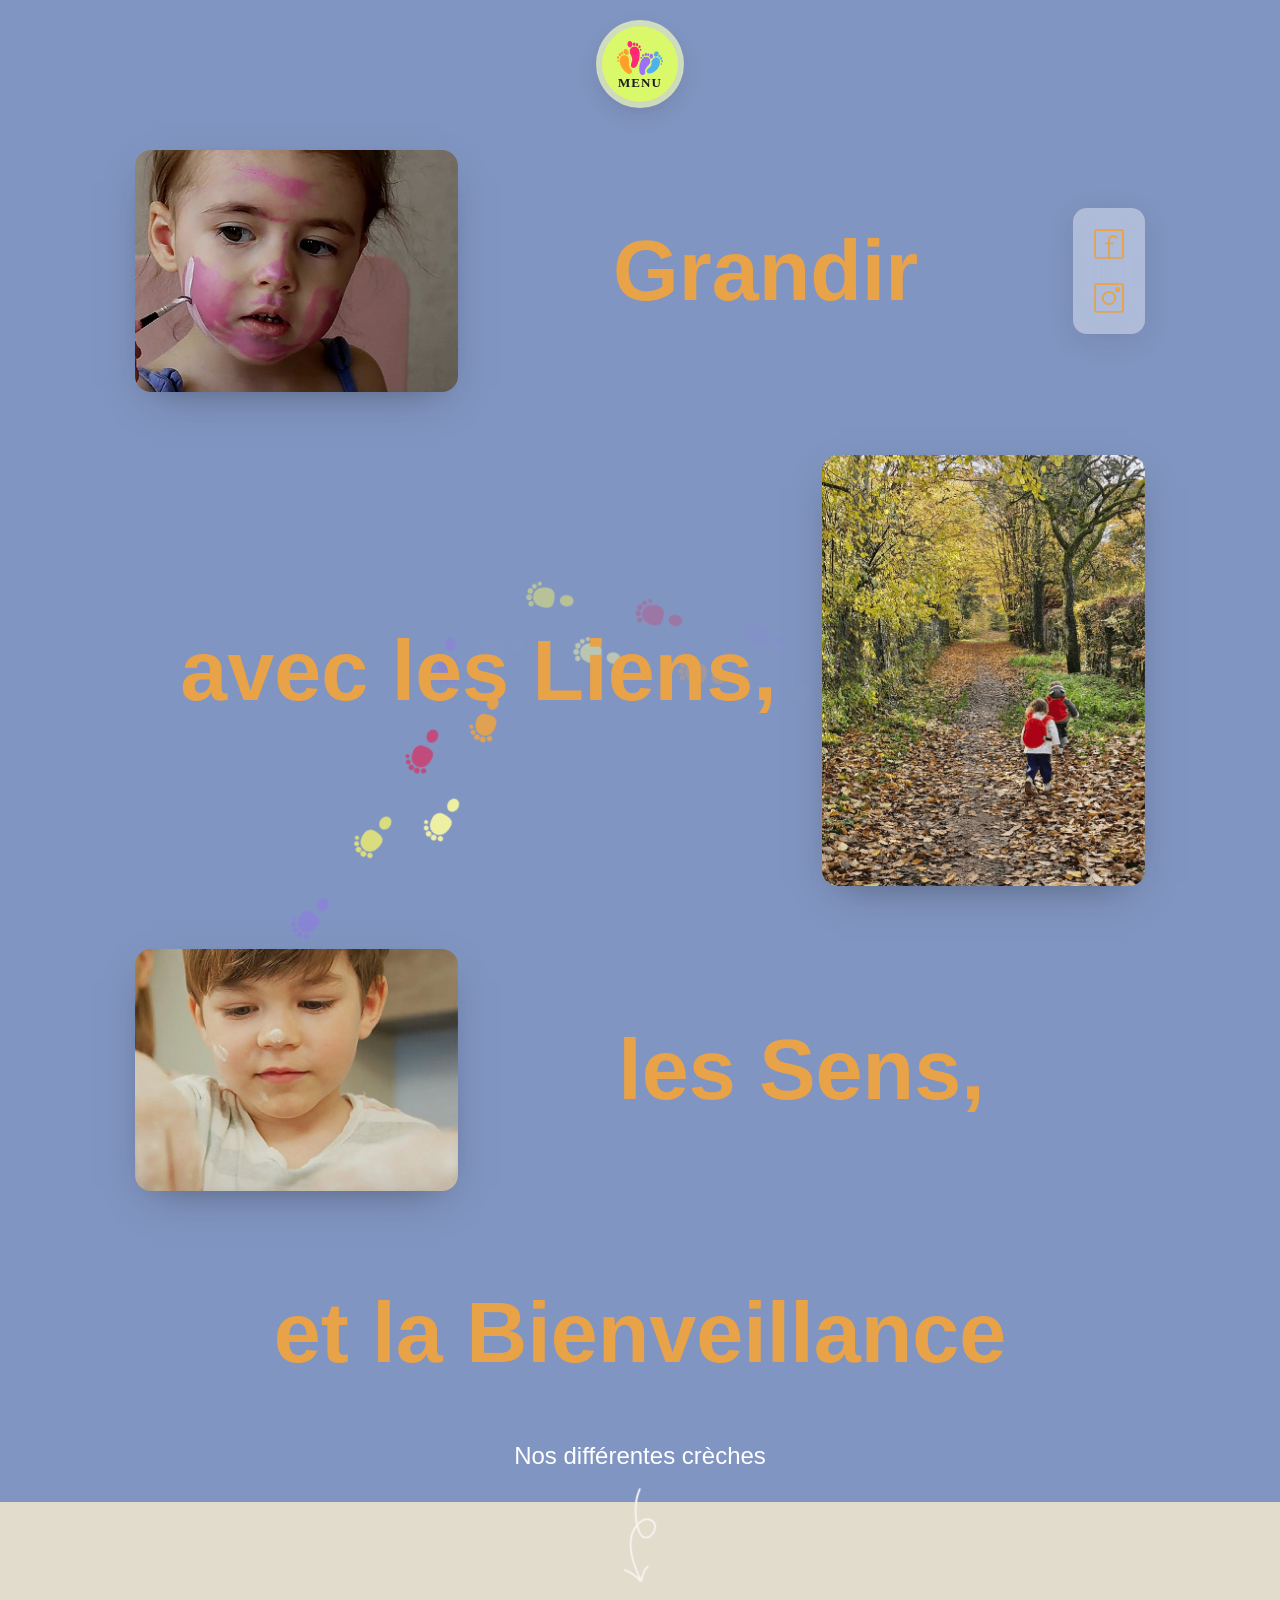
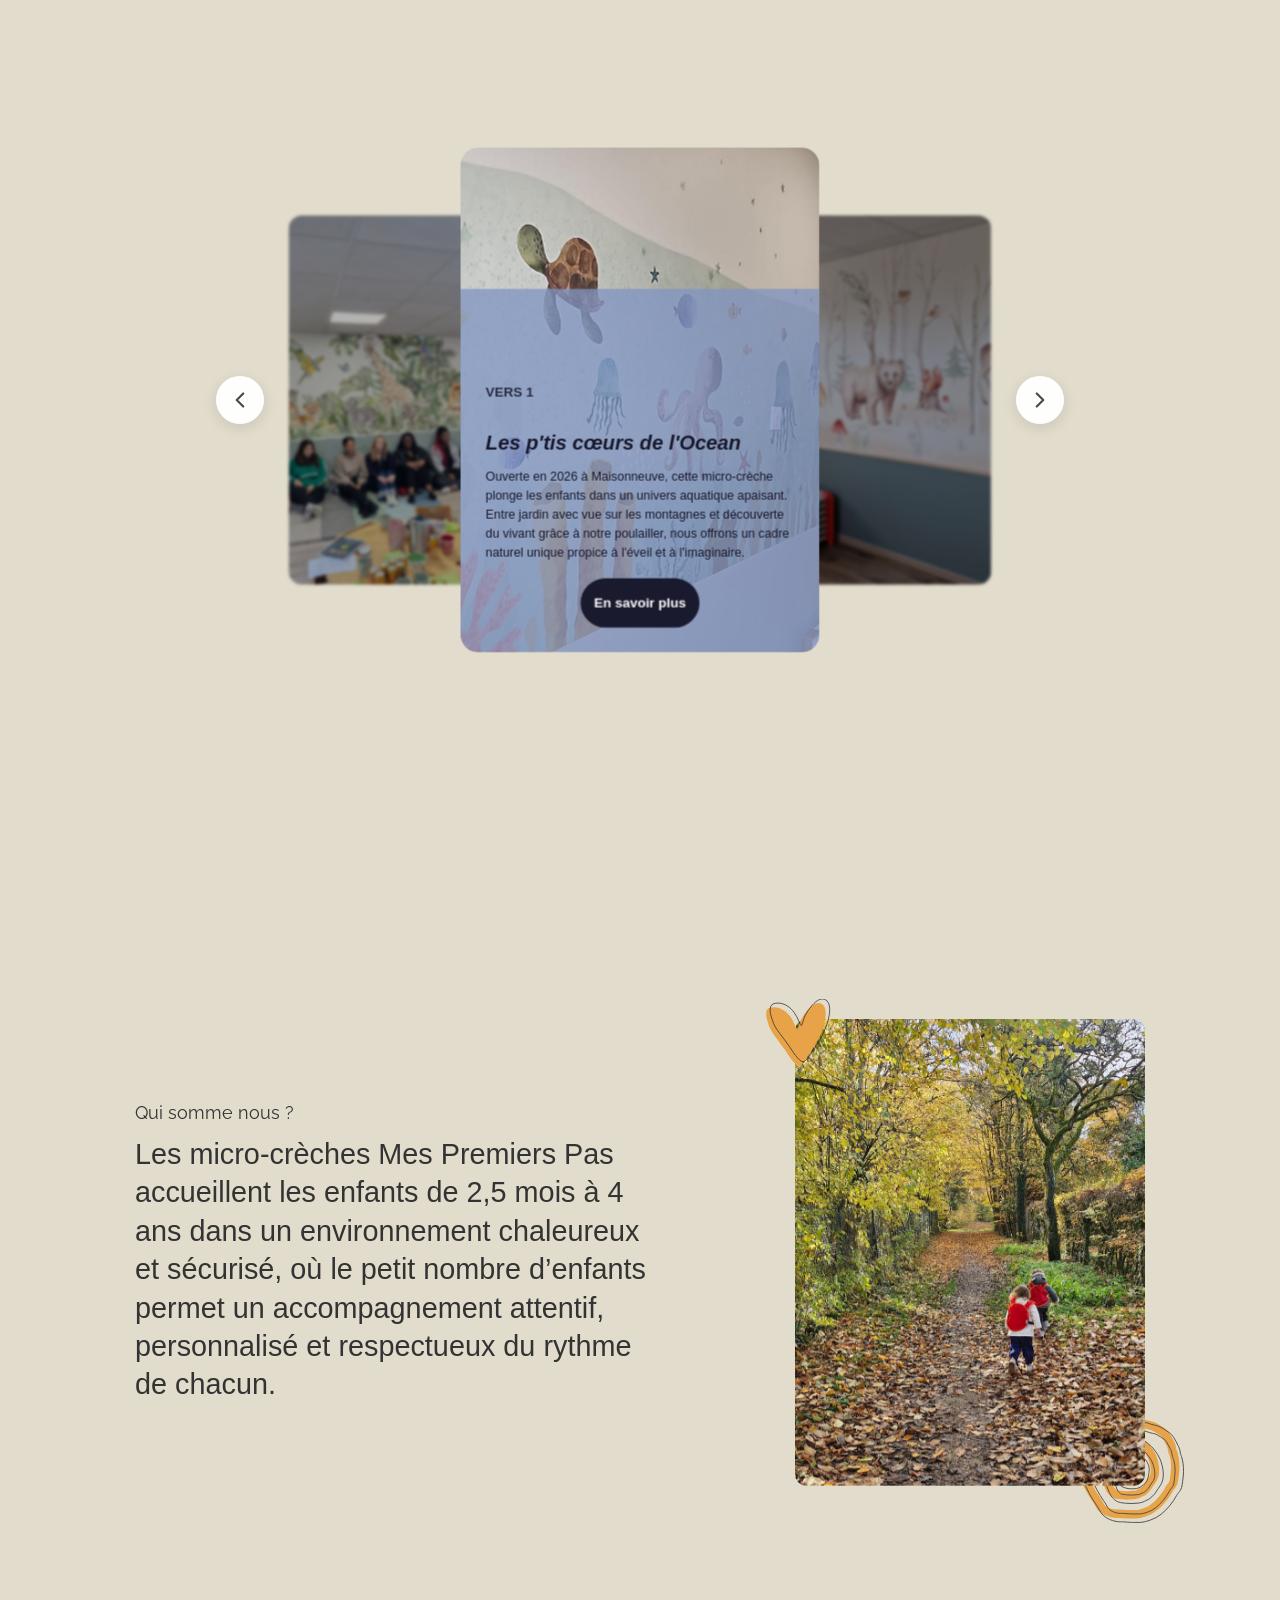
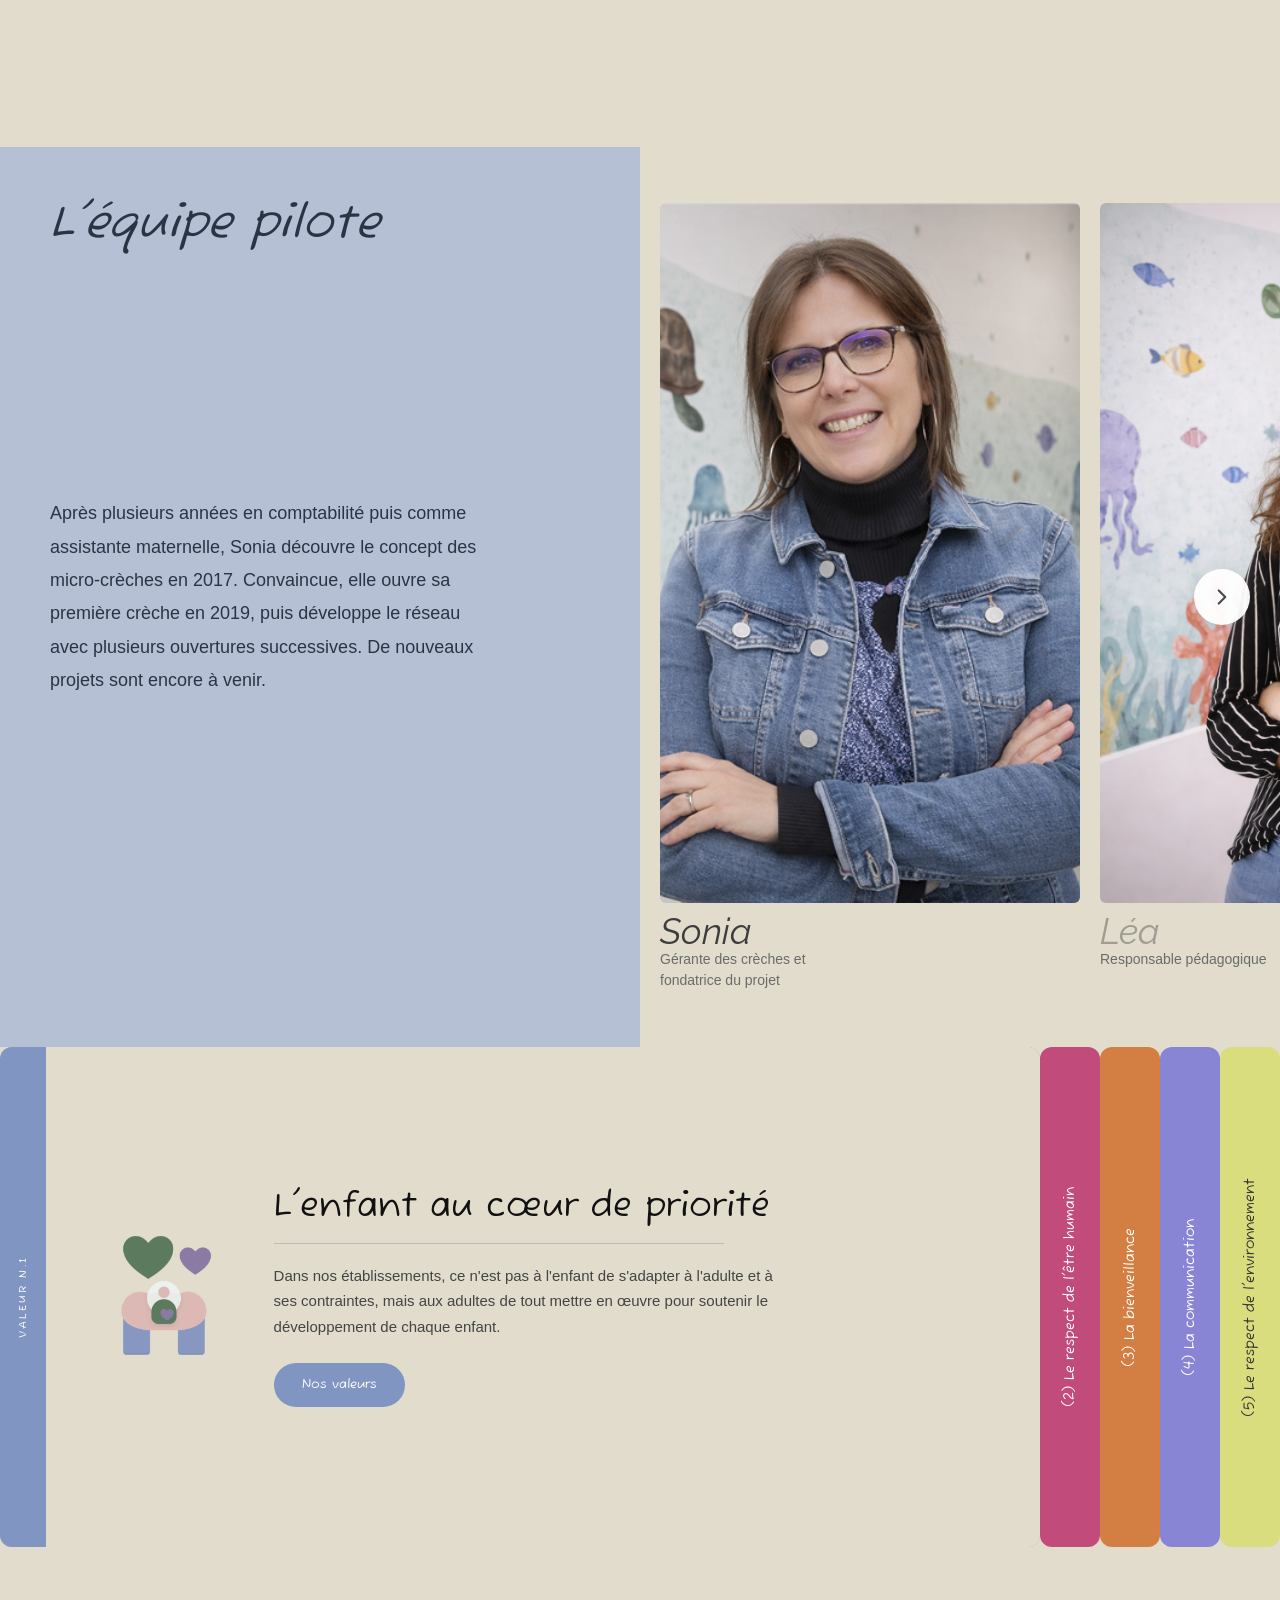
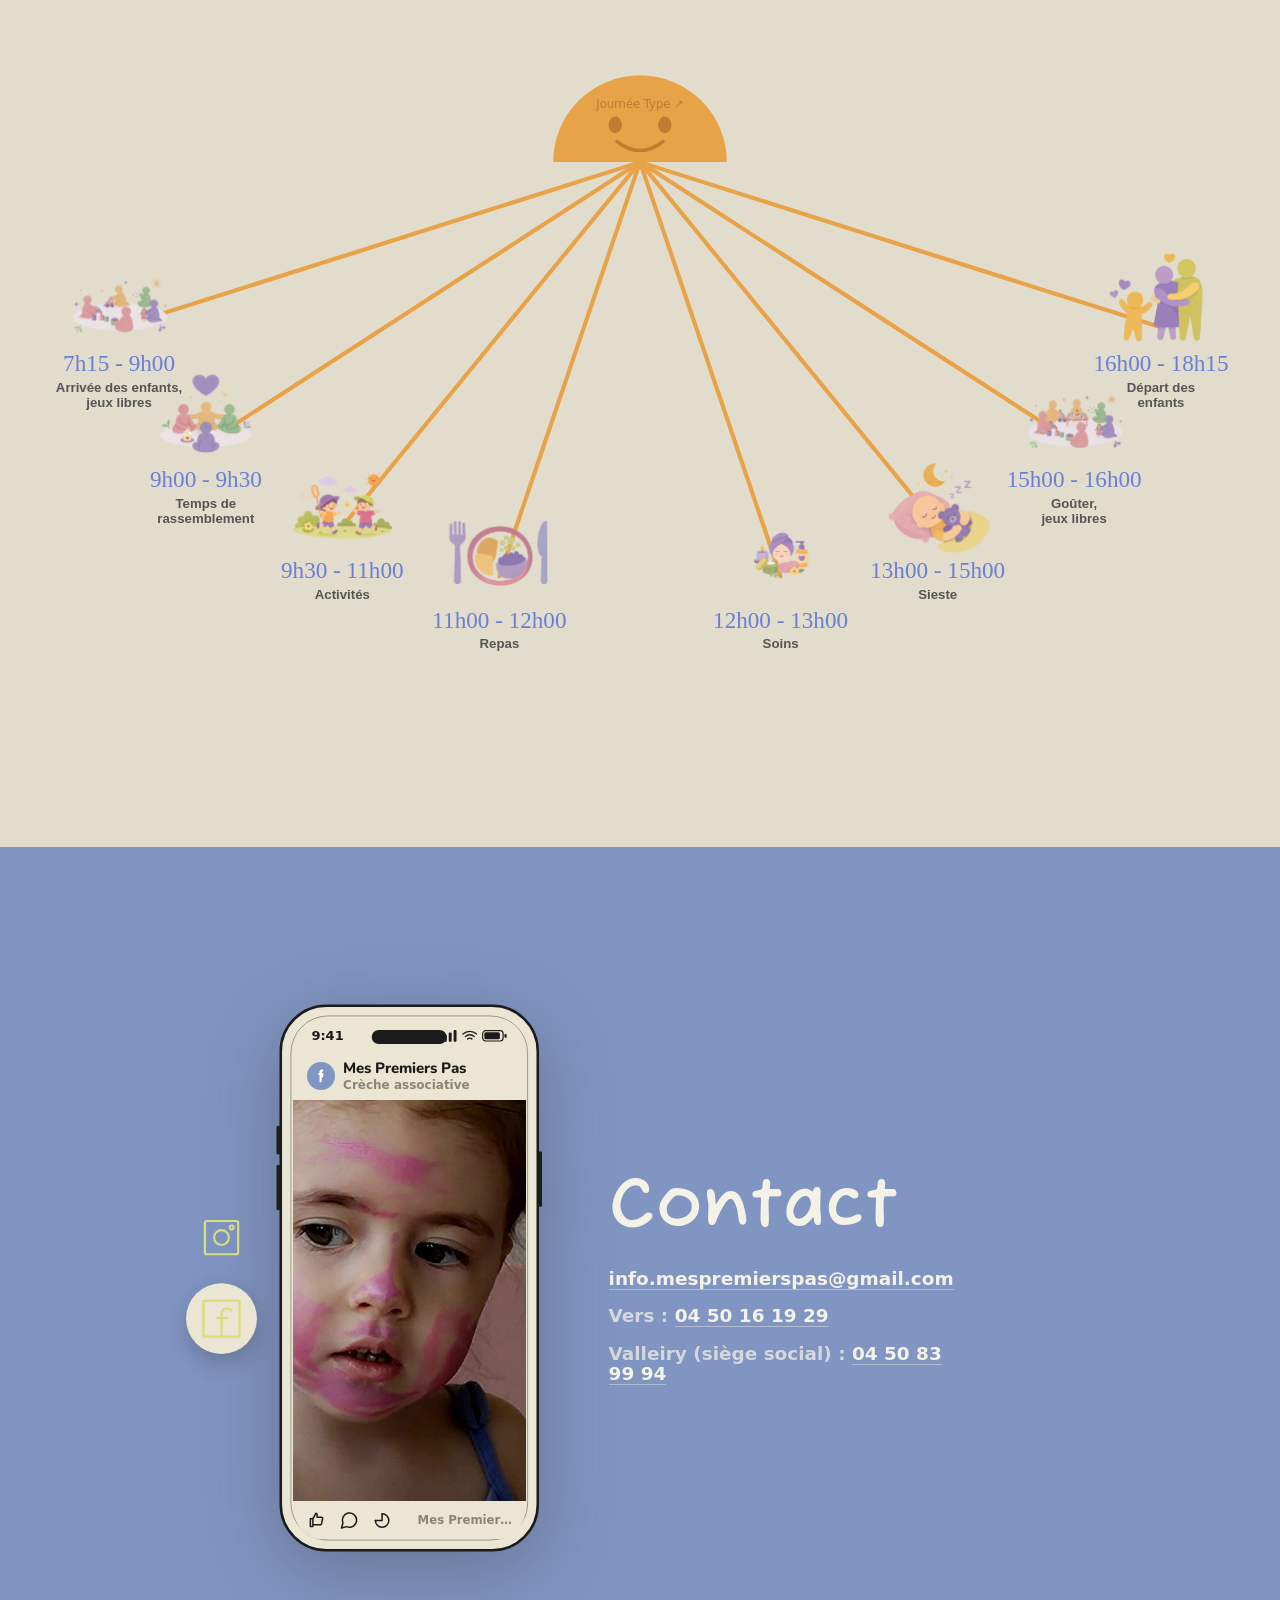
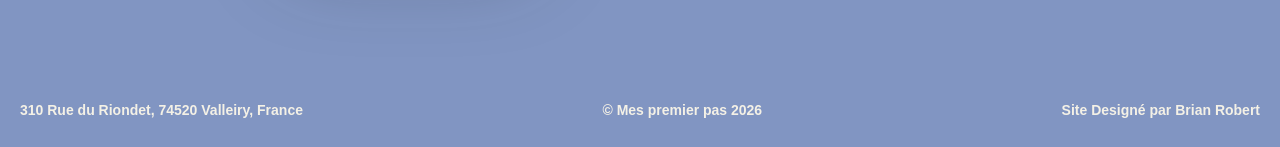
==== index.html @ e0a21568 "fix(equipe-pilote): titre fixe en haut, texte centré + glisse depuis la droite T6a — reconnaissance " ====
<!DOCTYPE html><!-- This site was created in Webflow. https://webflow.com --><!-- Last Published: Wed Apr 01 2026 14:41:49 GMT+0000 (Coordinated Universal Time) --><html data-wf-domain="mes-premier-pas.webflow.io" data-wf-page="6976e156d54ea0f654b007f8" data-wf-site="6976e155d54ea0f654b007b1"><head><meta charset="utf-8"/><link href="https://cdn.prod.website-files.com" rel="preconnect" crossorigin="anonymous"/><title>Mes Premier Pas</title><meta content="width=device-width, initial-scale=1" name="viewport"/><meta content="Webflow" name="generator"/><link href="assets/cdn.prod.website-files.com/6976e155d54ea0f654b007b1/css/mes-premier-pas.webflow.shared.1a07ee41e.css" rel="stylesheet" type="text/css" integrity="sha384-GgfuQeKiV/E7KSRiFX/RuX1zmlzzYRLuffmUjTlEynqZaBjgxcRQ6bSj39xZwv4e" crossorigin="anonymous"/><script type="text/javascript">!function(o,c){var n=c.documentElement,t=" w-mod-";n.className+=t+"js",("ontouchstart"in o||o.DocumentTouch&&c instanceof DocumentTouch)&&(n.className+=t+"touch")}(window,document);</script><link href="assets/cdn.prod.website-files.com/img/favicon.ico" rel="shortcut icon" type="image/x-icon"/><link href="assets/cdn.prod.website-files.com/img/webclip.png" rel="apple-touch-icon"/><style>
/* NAVBAR FIXED */
.navbar-2 {
  position: fixed;
  top: 0; left: 0; width: 100%; height: 10vh;
  z-index: 1000;
  opacity: 0;
  transform: translateY(-100%);
}
.navbar-2.loaded {
  opacity: 1; transform: translateY(0);
  transition: transform 0.5s ease-out, opacity 0.5s ease-out;
}
.navbar-2.loaded.hidden {
  transform: translateY(-100%);
}

/* TOGGLE ARROW */
.navbar-toggle {
  position: absolute; left: 20px; bottom: -24px;
  width: 48px; height: 24px;
  background: rgba(255,255,255,0.95);
  border: none; border-radius: 0 0 12px 12px;
  cursor: pointer; display: flex; align-items: center; justify-content: center;
  box-shadow: 0 4px 12px rgba(0,0,0,0.1);
  z-index: 9999;
}
.navbar-toggle svg {
  width: 16px; height: 16px; stroke: #D9DD7E; stroke-width: 2.5;
  transition: transform 0.3s ease-out;
}
.navbar-toggle.flipped svg { transform: rotate(180deg); }

/* Fix taille liens w--current identique aux autres */
.navbar-gauche .link.w--current {
  font-size: inherit;
}

/* Fix: empêcher le texte des liens de déborder en plein écran */
.navbar-gauche .link {
  white-space: nowrap;
  font-size: clamp(12px, 1.1vw, 16px);
  position: relative;
  display: inline-block;
  overflow: hidden;
}

/* Animation roll hover sur les liens */
.navbar-gauche .link .link-text {
  display: inline-block;
  position: relative;
  transition: transform 0.3s cubic-bezier(0.77, 0, 0.175, 1);
}

.navbar-gauche .link .link-text::after {
  content: attr(data-text);
  position: absolute;
  left: 0;
  top: 100%;
  color: #D9DD7E;
}

.navbar-gauche .link:hover .link-text {
  transform: translateY(-100%);
}

/* DROPDOWN PANEL */
.custom-dropdown-panel {
  position: fixed; z-index: 99999;
  top: 10vh !important;
  background: rgba(0, 0, 0, 0.27);
  backdrop-filter: blur(16px); -webkit-backdrop-filter: blur(16px);
  border-radius: 0 0 12px 12px;
  padding: 10px 0; min-width: 200px;
  opacity: 0; visibility: hidden; pointer-events: none;
  transform: translateY(-8px);
  transition: opacity 0.3s ease, transform 0.3s ease, visibility 0.3s ease;
}
.custom-dropdown-panel.open {
  opacity: 1; visibility: visible; pointer-events: all; transform: translateY(0);
}
.custom-dropdown-panel a {
  display: block; padding: 10px 24px;
  color: rgba(255,255,255,0.85); text-decoration: none;
  font-size: 14px; white-space: nowrap;
  transition: color 0.2s ease;
}
.custom-dropdown-panel a:hover { color: #D9DD7E; }

/* Flèche dropdown */
.dd-arrow {
  font-size: 0.7em;
  opacity: 0.7;
  margin-left: 2px;
  display: inline;
}

/* BURGER */
.burger-btn {
  display: none; position: fixed; top: 20px; right: 20px;
  width: 40px; height: 40px; background: rgba(255,255,255,0.95);
  border: none; border-radius: 50%; cursor: pointer; z-index: 10001; padding: 0;
  box-shadow: 0 4px 15px rgba(0,0,0,0.1);
}
.burger-btn span {
  position: absolute; left: 50%; transform: translateX(-50%);
  width: 18px; height: 2px; background: #D9DD7E; border-radius: 2px;
  transition: all 0.3s ease;
}
.burger-btn span:nth-child(1) { top: 13px; }
.burger-btn span:nth-child(2) { top: 19px; }
.burger-btn span:nth-child(3) { top: 25px; }
.burger-btn.active span:nth-child(1) { top: 19px; transform: translateX(-50%) rotate(45deg); }
.burger-btn.active span:nth-child(2) { opacity: 0; }
.burger-btn.active span:nth-child(3) { top: 19px; transform: translateX(-50%) rotate(-45deg); }

/* MOBILE MENU */
.mobile-menu {
  position: fixed; top: 0; left: 0; width: 100%; height: 100dvh;
  background: rgba(255,255,255,0.98); backdrop-filter: blur(20px);
  z-index: 10000; display: flex; flex-direction: column;
  justify-content: center; align-items: center; padding: 2rem;
  clip-path: circle(0% at calc(100% - 40px) 40px);
  transition: clip-path 0.6s cubic-bezier(0.77,0,0.175,1);
  pointer-events: none;
}
.mobile-menu.open { clip-path: circle(150% at calc(100% - 40px) 40px); pointer-events: all; }
.mobile-menu .mobile-logo {
  position: absolute; top: 30px; left: 50%; transform: translateX(-50%);
  height: 70px; opacity: 0; transition: opacity 0.3s ease 0.2s;
}
.mobile-menu.open .mobile-logo { opacity: 1; }
.mobile-menu .mobile-link {
  font-size: 1.8rem; font-weight: 500; color: #333; text-decoration: none;
  margin: 0.8rem 0; opacity: 0; transform: translateY(20px);
  transition: opacity 0.3s ease, transform 0.3s ease, color 0.3s ease;
}
.mobile-menu.open .mobile-link { opacity: 1; transform: translateY(0); }
.mobile-menu.open .mobile-link:nth-child(2) { transition-delay: 0.1s; }
.mobile-menu.open .mobile-link:nth-child(3) { transition-delay: 0.15s; }
.mobile-menu.open .mobile-link:nth-child(4) { transition-delay: 0.2s; }
.mobile-menu.open .mobile-link:nth-child(5) { transition-delay: 0.25s; }
.mobile-menu.open .mobile-link:nth-child(6) { transition-delay: 0.3s; }
.mobile-menu.open .mobile-link:nth-child(7) { transition-delay: 0.35s; }
.mobile-menu.open .mobile-link:nth-child(8) { transition-delay: 0.4s; }
.mobile-menu.open .mobile-link:nth-child(9) { transition-delay: 0.45s; }
.mobile-menu .mobile-link:hover { color: #D9DD7E; }

/* Mobile dropdown "Nos crèches" */
.mobile-dd-toggle {
  font-size: 1.8rem; font-weight: 500; color: #333;
  text-decoration: none; margin: 0.8rem 0; cursor: pointer;
  opacity: 0; transform: translateY(20px);
  transition: opacity 0.3s ease, transform 0.3s ease, color 0.3s ease;
  background: none; border: none; font-family: inherit;
}
.mobile-menu.open .mobile-dd-toggle { opacity: 1; transform: translateY(0); }
.mobile-dd-toggle:hover { color: #D9DD7E; }
.mobile-dd-toggle .mobile-dd-arrow {
  display: inline-block; font-size: 0.6em; margin-left: 6px;
  transition: transform 0.3s ease;
}
.mobile-dd-toggle.active .mobile-dd-arrow { transform: rotate(180deg); }

.mobile-dd-sub {
  display: flex; flex-direction: column; align-items: center;
  max-height: 0;
  overflow: hidden;
  transition: max-height 0.4s cubic-bezier(0.77, 0, 0.175, 1), opacity 0.3s ease;
  opacity: 0;
}
.mobile-dd-sub.open {
  max-height: 300px;
  opacity: 1;
}

.mobile-dd-sub a {
  font-size: 1.3rem; font-weight: 400; color: #666;
  text-decoration: none; margin: 0.4rem 0;
  transform: translateY(-10px);
  transition: color 0.3s ease, transform 0.3s ease, opacity 0.3s ease;
  opacity: 0;
}
.mobile-dd-sub.open a {
  transform: translateY(0);
  opacity: 1;
}
.mobile-dd-sub.open a:nth-child(1) { transition-delay: 0.05s; }
.mobile-dd-sub.open a:nth-child(2) { transition-delay: 0.1s; }
.mobile-dd-sub.open a:nth-child(3) { transition-delay: 0.15s; }
.mobile-dd-sub.open a:nth-child(4) { transition-delay: 0.2s; }
.mobile-dd-sub a:hover { color: #D9DD7E; }
.mobile-menu .mobile-cta {
  margin-top: 2rem; padding: 1rem 2.5rem; background: #D9DD7E;
  color: #333; text-decoration: none; border-radius: 50px;
  font-size: 1.1rem; font-weight: 500; opacity: 0;
  transition: opacity 0.3s ease 0.45s;
}
.mobile-menu.open .mobile-cta { opacity: 1; }
.mobile-menu .mobile-phone {
  position: absolute; bottom: 30px; left: 50%; transform: translateX(-50%);
  font-size: 1rem; color: #333; text-decoration: none; opacity: 0;
  transition: opacity 0.3s ease 0.5s, color 0.3s ease;
}
.mobile-menu.open .mobile-phone { opacity: 1; }
.mobile-menu .mobile-phone:hover { color: #D9DD7E; }

@media screen and (max-width: 991px) {
  .navbar-2 { display: none !important; }
  .custom-dropdown-panel { display: none !important; }
  .burger-btn { display: flex; align-items: center; justify-content: center; }
}
@media screen and (max-width: 767px) {
  .mobile-menu .mobile-link { font-size: 1.5rem; }
  .mobile-dd-toggle { font-size: 1.5rem; }
  .mobile-dd-sub a { font-size: 1.1rem; }
  .mobile-menu .mobile-logo { height: 60px; }
}
@media screen and (max-width: 479px) {
  .mobile-menu .mobile-link { font-size: 1.3rem; }
  .mobile-dd-toggle { font-size: 1.3rem; }
  .mobile-dd-sub a { font-size: 1rem; }
  .mobile-menu .mobile-logo { height: 50px; }
}
</style>
<script src="assets/cdnjs.cloudflare.com/ajax/libs/matter-js/0.19.0/matter.min.js"></script><style>
/* HERO */
.h1-hero-main { opacity: 0; transition: opacity 0.5s ease-out, transform 0.5s ease-out; }
.h1-hero-main._01, .h1-hero-main._03 { transform: translateX(-25px); }
.h1-hero-main._02, .h1-hero-main._04 { transform: translateX(25px); }
.h1-hero-main.visible { opacity: 1; transform: translateX(0); }
.box-reseaux { opacity: 0; transform: translateX(-80px); transition: opacity 0.8s ease-out, transform 0.6s ease-out; }
.box-reseaux.visible { opacity: 1; transform: translateX(0); }
.div-footer-hero { opacity: 0; transform: translateY(15px); transition: opacity 0.8s ease-out, transform 0.8s ease-out; }
.div-footer-hero.visible { opacity: 1; transform: translateY(0); }

</style>


<style>
/* ============================================
   ANIMATION CARACTÈRES - SPLIT TEXT
   ============================================ */
.split-text .word {
  display: inline;
}

.split-text .char {
  display: inline-block;
  opacity: 0;
  transform: translateY(12px);
  transition: opacity 0.3s ease-out, transform 0.3s ease-out;
}

.split-text .char.is-visible {
  opacity: 1;
  transform: translateY(0);
}

/* ============================================
   ANIMATION CASCADE - ÉLÉMENTS
   ============================================ */
.qui-somme-nous .cascade-item {
  opacity: 0;
  transform: translateY(30px);
  transition: opacity 0.7s cubic-bezier(0.16, 1, 0.3, 1), 
              transform 0.7s cubic-bezier(0.16, 1, 0.3, 1);
}

.qui-somme-nous .cascade-item.is-visible {
  opacity: 1;
  transform: translateY(0);
}

/* Délais en cascade */
.qui-somme-nous .subtitle.cascade-item { transition-delay: 0s; }
.qui-somme-nous .heart-icon.cascade-item { transition-delay: 0.1s; }
.qui-somme-nous .image-mask.cascade-item { transition-delay: 0.2s; }
.qui-somme-nous .spiral-icon.cascade-item { transition-delay: 0.3s; }

/* ============================================
   IMAGE COLUMN
   ============================================ */
.qui-somme-nous .image-column {
  position: relative;
  overflow: visible !important;
}

/* ============================================
   IMAGE MASK
   ============================================ */
.qui-somme-nous .image-mask {
  overflow: hidden;
  border-radius: 12px;
  position: relative;
  z-index: 2;
}

.qui-somme-nous .image-mask .image-6 {
  width: 100%;
  height: 120%;
  object-fit: cover;
  will-change: transform;
}

/* ============================================
   CŒUR - DESKTOP
   ============================================ */
.qui-somme-nous .heart-icon {
  position: absolute;
  top: -20px;
  left: -30px;
  z-index: 3;
  will-change: transform;
}

.qui-somme-nous .heart-icon img {
  width: 70px;
  height: auto;
}

/* ============================================
   SPIRALE - DESKTOP
   ============================================ */
.qui-somme-nous .spiral-icon {
  position: absolute;
  bottom: -40px;
  right: -40px;
  z-index: 1;
  will-change: transform;
}

.qui-somme-nous .spiral-icon img {
  width: 110px;
  height: auto;
}

/* ============================================
   DESKTOP MEDIUM (992px - 1439px)
   ============================================ */
@media screen and (min-width: 992px) and (max-width: 1439px) {
  .qui-somme-nous .content-wrapper {
    display: flex !important;
    align-items: center !important;
    gap: 50px !important;
  }
  
  .qui-somme-nous .text-column {
    flex: 1 !important;
    min-width: 350px !important;
  }
  
  .qui-somme-nous .image-column {
    flex: 0 0 auto !important;
  }
  
  .qui-somme-nous .image-mask {
    width: 350px !important;
  }
  
  .qui-somme-nous .image-mask .image-6 {
    width: 350px;
    max-width: 350px;
  }
}

/* ============================================
   GRANDS ÉCRANS (1440px et plus)
   ============================================ */
@media screen and (min-width: 1440px) {
  .qui-somme-nous .content-wrapper {
    max-width: 1200px !important;
    margin: 0 auto !important;
    gap: 80px !important;
    align-items: center !important;
    display: flex !important;
  }
  
  .qui-somme-nous .text-column {
    flex: 1 !important;
    min-width: 400px !important;
  }
  
  .qui-somme-nous .image-column {
    flex: 0 0 auto !important;
  }

  .qui-somme-nous .image-mask {
    width: 400px !important;
  }

  .qui-somme-nous .image-mask .image-6 {
    width: 400px;
    max-width: 400px;
  }

  .qui-somme-nous .heart-icon {
    top: -25px;
    left: -35px;
  }
  
  .qui-somme-nous .heart-icon img {
    width: 85px;
  }
  
  .qui-somme-nous .spiral-icon {
    bottom: -50px;
    right: -50px;
  }
  
  .qui-somme-nous .spiral-icon img {
    width: 130px;
  }
}

/* ============================================
   TRÈS GRANDS ÉCRANS (1920px et plus)
   ============================================ */
@media screen and (min-width: 1920px) {
  .qui-somme-nous .content-wrapper {
    max-width: 1400px !important;
    gap: 100px !important;
  }
  
  .qui-somme-nous .text-column {
    min-width: 450px !important;
  }

  .qui-somme-nous .image-mask {
    width: 450px !important;
  }

  .qui-somme-nous .image-mask .image-6 {
    width: 450px;
    max-width: 450px;
  }
  
  .qui-somme-nous .heart-icon {
    top: -30px;
    left: -40px;
  }
  
  .qui-somme-nous .heart-icon img {
    width: 95px;
  }
  
  .qui-somme-nous .spiral-icon {
    bottom: -55px;
    right: -55px;
  }
  
  .qui-somme-nous .spiral-icon img {
    width: 140px;
  }
}

/* ============================================
   TABLETTE (768px - 991px)
   ============================================ */
@media screen and (max-width: 991px) and (min-width: 768px) {
  .qui-somme-nous .content-wrapper {
    display: flex !important;
    align-items: center !important;
    gap: 10px !important;
  }
  
  .qui-somme-nous .text-column {
    flex: 1 !important;
    min-width: 280px !important;
  }
  
  .qui-somme-nous .image-column {
    flex: 0 0 auto !important;
  }
  
  .qui-somme-nous .image-mask {
    width: 280px !important;
  }

  .qui-somme-nous .image-mask .image-6 {
    width: 280px;
  }

  .qui-somme-nous .heart-icon {
    top: -15px;
    left: -20px;
  }
  
  .qui-somme-nous .heart-icon img {
    width: 55px;
  }
  
  .qui-somme-nous .spiral-icon {
    bottom: -30px;
    right: -30px;
  }
  
  .qui-somme-nous .spiral-icon img {
    width: 90px;
  }
}

/* ============================================
   MOBILE (767px et moins)
   ============================================ */
@media screen and (max-width: 767px) {
  .qui-somme-nous {
    padding-top: 60px !important;
    padding-bottom: 40px !important;
    min-height: auto !important;
    height: auto !important;
  }
  
  .qui-somme-nous .content-wrapper {
    flex-direction: column !important;
    padding: 0 20px !important;
    align-items: center !important;
    min-height: auto !important;
    height: auto !important;
  }
  
  .qui-somme-nous .subtitle {
    font-size: 12px !important;
    margin-bottom: 10px !important;
    text-align: left !important;
    width: 80vw !important;
  }
  
  .qui-somme-nous .split-text,
  .qui-somme-nous .main-text {
    font-size: 16px !important;
    line-height: 1.6 !important;
    width: 80vw !important;
    max-width: 80vw !important;
    text-align: left !important;
  }
  
  .qui-somme-nous .text-column {
    width: 80vw !important;
    max-width: 80vw !important;
    flex: none !important;
    margin-bottom: 0 !important;
    padding: 0 !important;
    min-width: unset !important;
  }
  
  /* CACHER COMPLÈTEMENT L'IMAGE */
  .qui-somme-nous .image-column {
    display: none !important;
    height: 0 !important;
    width: 0 !important;
    margin: 0 !important;
    padding: 0 !important;
    overflow: hidden !important;
  }
}

/* ============================================
   PETIT MOBILE (478px et moins)
   ============================================ */
@media screen and (max-width: 478px) {
  .qui-somme-nous {
    padding-top: 50px !important;
    padding-bottom: 30px !important;
  }
  
  .qui-somme-nous .content-wrapper {
    padding: 0 16px !important;
  }

  .qui-somme-nous .subtitle {
    font-size: 11px !important;
  }
  
  .qui-somme-nous .split-text,
  .qui-somme-nous .main-text {
    font-size: 15px !important;
    line-height: 1.55 !important;
    width: 85vw !important;
    max-width: 85vw !important;
  }
  
  .qui-somme-nous .text-column {
    width: 85vw !important;
    max-width: 85vw !important;
  }
}
</style>

<style>
/* ===========================================
   FOOTER PHYSICS ANIMATION - STYLES
   =========================================== */

.footer-section {
  position: relative;
  overflow: hidden; /* IMPORTANT: garde les images dans la section */
  min-height: 400px; /* Ajuste selon tes besoins */
  width: 100%;
}

.footer-section-wrapper {
  position: relative;
  width: 100%;
  height: 100%;
  min-height: inherit;
}

/* Container pour les images animées */
.photo-deco {
  position: absolute;
  top: 0;
  left: 0;
  width: 100%;
  height: 100%;
  pointer-events: none; /* Permet les clics à travers */
  z-index: 0; /* Derrière le contenu du footer */
}

/* Style de base pour toutes les images animées */
[class*="Image-bg-footer-"] {
  position: absolute;
  left: 0;
  top: 0;
  will-change: transform;
  pointer-events: none;
  user-select: none;
  -webkit-user-drag: none;
  /* Taille par défaut - ajuste selon tes besoins */
  width: 80px;
  height: auto;
  /* Transition douce pour les rotations */
  transition: filter 0.3s ease;
}

/* Optionnel : effet de brillance au survol de la section */
.footer-section:hover [class*="Image-bg-footer-"] {
  filter: drop-shadow(0 0 10px rgba(255, 255, 255, 0.1));
}

/* ==========================================
   TAILLES INDIVIDUELLES (optionnel)
   Personnalise la taille de chaque sticker
   ========================================== */

.Image-bg-footer-1 {
  width: 100px;
}

.Image-bg-footer-2 {
  width: 70px;
}

.Image-bg-footer-3 {
  width: 90px;
}

.Image-bg-footer-4 {
  width: 75px;
}

.Image-bg-footer-5 {
  width: 85px;
}

/* Pour ajouter plus d'images, continue le pattern :
.Image-bg-footer-6 {
  width: 80px;
}
*/

/* ==========================================
   CONTENU DU FOOTER (au-dessus des stickers)
   ========================================== */

.footer-content {
  position: relative;
  z-index: 1; /* Au-dessus des images animées */
}
  
</style><style>.w-webflow-badge{display:none!important}</style>
  <link rel="stylesheet" href="mpp/overrides.css">
  <link rel="stylesheet" href="mpp/hero.css">
  <link rel="stylesheet" href="mpp/trail.css">
  <link rel="stylesheet" href="mpp/cta.css">
  <link rel="stylesheet" href="mpp/carousel.css">
  <link rel="stylesheet" href="mpp/planning.css">
  <link rel="stylesheet" href="mpp/footer.css">
  <style>:root{--mpp-back-to-top:var(--mpp-lime);}</style>
</head><body class="body"><div class="page-wrapper"><div data-animation="default" data-collapse="medium" data-duration="400" data-easing="ease" data-easing2="ease" role="banner" class="navbar-2 w-nav"><div class="container w-container"><div class="navbar-gauche"><img src="assets/cdn.prod.website-files.com/6976e155d54ea0f654b007b1/697999635820c3472029c0ec_logo.png" loading="lazy" sizes="100vw" srcset="assets/cdn.prod.website-files.com/6976e155d54ea0f654b007b1/697999635820c3472029c0ec_logo-p-500.png 500w, assets/cdn.prod.website-files.com/6976e155d54ea0f654b007b1/697999635820c3472029c0ec_logo-p-800.png 800w, assets/cdn.prod.website-files.com/6976e155d54ea0f654b007b1/697999635820c3472029c0ec_logo-p-1080.png 1080w, assets/cdn.prod.website-files.com/6976e155d54ea0f654b007b1/697999635820c3472029c0ec_logo.png 1536w" alt="" class="image-4"/><a href="index.html" data-text="Nos valeurs" class="link">Acceuil</a><a href="/" data-text="Nos valeurs" aria-current="page" class="link w--current">Nos crèches</a><a href="about.html" data-text="Nos valeurs" class="link">Nos valeurs</a><a href="journee-type.html" data-text="Journée type" class="link">Journée type</a><a href="#" data-text="Recrutement" class="link" aria-disabled="true">Recrutement</a></div><div class="navbar-droite"><div class="text-block"><a href="tel:+33450839994" class="link-2">+33 4 50 83 99 94</a></div><a href="https://www.labulledespetitspas.com/_files/ugd/2ab568_b72a1b0fc9e649818590a7ef41905c2d.pdf" class="button type1 pre-inscription w-button">Pré-inscription</a></div></div></div><section class="hero-section main"><div class="mpp-hero"><img class="mpp-hero-img mpp-hero-img--maquillage" src="mpp/img/hero-maquillage.jpg" alt="Un enfant se maquille le visage" width="351" height="236"/><h1 class="mpp-hero-titre"><span class="mpp-hero-l mpp-hero-l--grandir">Grandir</span><span class="mpp-hero-l mpp-hero-l--liens">avec les Liens,</span><span class="mpp-hero-l mpp-hero-l--sens">les Sens,</span><span class="mpp-hero-l mpp-hero-l--bienveillance">et la Bienveillance</span></h1><img class="mpp-hero-img mpp-hero-img--chemin" src="mpp/img/hero-chemin.jpg" alt="Deux enfants marchent sur un chemin couvert de feuilles" width="760" height="1013"/><img class="mpp-hero-img mpp-hero-img--cuisine" src="mpp/img/hero-cuisine.jpg" alt="Un enfant participe a un atelier cuisine" width="366" height="270"/><div class="box-reseaux"><a href="https://www.facebook.com/mes.premierpas.52/about?locale=fr_FR" target="_blank" class="link-reseaux w-inline-block"><img src="mpp/img/reseau-facebook.svg" loading="lazy" alt=""/></a><a href="https://www.instagram.com/mes_premierspas/" target="_blank" class="link-reseaux w-inline-block"><img src="mpp/img/reseau-instagram.svg" loading="lazy" alt="" class="link-reseaux"/></a></div><div class="div-footer-hero"><h3 class="heading">Nos différentes crèches</h3><img src="assets/cdn.prod.website-files.com/6976e155d54ea0f654b007b1/697d959e9465462bce238825_Arrow_11.svg" loading="lazy" alt="" class="image-5"/></div></div></section><section class="cc-section"><div class="cc-wrap"><div class="code-embed-4 w-embed w-script"><!-- CAROUSEL 3D - V6 RESPONSIVE AMÉLIORÉE -->

<link href="https://fonts.googleapis.com/css2?family=Nunito:wght@400;600&family=Raleway:wght@600;700&display=swap" rel="stylesheet">

<style>
.cc-wrap, .cc-section, .w-embed {
  overflow: visible !important;
}

.c3d-main {
  position: relative;
  width: 100%;
  height: 580px;
  perspective: 1200px;
  overflow: visible !important;
}

.c3d-track {
  position: relative;
  width: 100%;
  height: 100%;
  transform-style: preserve-3d;
  cursor: grab;
  touch-action: pan-y;
  overflow: visible !important;
}

.c3d-track:active {
  cursor: grabbing;
}

.c3d-card {
  position: absolute;
  left: 50%;
  top: 50%;
  width: 320px;
  height: 450px;
  margin-left: -160px;
  margin-top: -225px;
  border-radius: 16px;
  overflow: hidden;
  cursor: pointer;
  opacity: 0;
  transform: translateY(100px) scale(0.5);
}

.c3d-card .card-bg {
  position: absolute;
  inset: 0;
  background-size: cover;
  background-position: center;
}

.c3d-card .card-panel {
  position: absolute;
  bottom: 0;
  left: 0;
  right: 0;
  height: 0;
  display: flex;
  flex-direction: column;
  justify-content: flex-end;
  padding: 0 1.4rem;
  overflow: hidden;
  transition: height 0.6s ease-out;
}

.c3d-card .card-location {
  font-family: 'Fuzzybubbles', sans-serif;
  font-size: 12px;
  font-weight: 600;
  text-transform: uppercase;
  opacity: 0.85;
  margin-bottom: 5px;
}

.c3d-card .card-title {
  font-family: 'Fuzzybubbles', sans-serif;
  font-size: 18px;
  font-weight: 700;
  font-style: italic;
  margin-bottom: 10px;
  line-height: 1.2;
}

.c3d-card .card-text {
  font-family: 'Nunito', sans-serif;
  font-size: 11px;
  line-height: 1.55;
  margin-bottom: 14px;
}

.c3d-card .card-btn-wrap {
  text-align: center;
  margin-bottom: 1.4rem;
  opacity: 0;
  transform: translateY(20px) scale(0.9);
  transition: opacity 0.5s ease-out 0.35s, transform 0.5s ease-out 0.35s;
}

.c3d-card.is-active .card-btn-wrap {
  opacity: 1;
  transform: translateY(0) scale(1);
}

.c3d-card .card-btn {
  display: inline-block;
  padding: 12px 12px;
  font-family: 'Nunito', sans-serif;
  font-size: 12px;
  font-weight: 600;
  border-radius: 25px;
  text-decoration: none;
  transition: transform 0.25s ease, box-shadow 0.25s ease;
}

.c3d-card .card-btn:hover {
  transform: scale(1.08);
  box-shadow: 0 6px 20px rgba(0,0,0,0.25);
}

/* THEMES */
.card-ocean .card-panel { background: rgba(129, 149, 194, 0.75); color: #1a1a2e; }
.card-ocean .card-btn { background: #1a1a2e; color: #fff; }

.card-foret .card-panel { background: rgba(217, 221, 126, 0.75); color: #2a2e1a; }
.card-foret .card-btn { background: #2a2e1a; color: #fff; }

.card-montagne .card-panel { background: rgba(255, 255, 255, 0.75); color: #2a2a3a; }
.card-montagne .card-btn { background: #2a2a3a; color: #fff; }

.card-savane .card-panel { background: rgba(232, 162, 72, 0.75); color: #3a2a1a; }
.card-savane .card-btn { background: #3a2a1a; color: #fff; }

/* FLECHES */
.c3d-arrow {
  position: absolute;
  top: 50%;
  width: 48px;
  height: 48px;
  border-radius: 50%;
  background: #fff;
  border: none;
  cursor: pointer;
  box-shadow: 0 4px 15px rgba(0,0,0,0.15);
  z-index: 999;
  font-size: 24px;
  display: flex;
  align-items: center;
  justify-content: center;
  transition: transform 0.2s, box-shadow 0.2s;
  transform: translateY(-50%);
}

.c3d-arrow:hover {
  box-shadow: 0 6px 20px rgba(0,0,0,0.2);
}

.c3d-arrow.prev { left: calc(50% - 160px - 240px - 24px); }
.c3d-arrow.prev:hover { transform: translateY(-50%) scale(1.1); }

.c3d-arrow.next { right: calc(50% - 160px - 240px - 24px); }
.c3d-arrow.next:hover { transform: translateY(-50%) scale(1.1); }

/* === TRES GRAND ECRAN (1600px+) === */
@media (min-width: 1600px) {
  .c3d-main { height: 750px; }
  .c3d-card { 
    width: 400px; 
    height: 560px; 
    margin-left: -200px; 
    margin-top: -280px; 
  }
  .c3d-card .card-location { font-size: 14px; }
  .c3d-card .card-title { font-size: 22px; margin-bottom: 12px; }
  .c3d-card .card-text { font-size: 13px; line-height: 1.6; margin-bottom: 18px; }
  .c3d-card .card-btn { padding: 14px 32px; font-size: 14px; }
  .c3d-card .card-btn-wrap { margin-bottom: 1.6rem; }
  .c3d-card .card-panel { padding: 0 1.8rem; }
  .c3d-arrow { width: 56px; height: 56px; font-size: 28px; }
  .c3d-arrow.prev { left: calc(50% - 200px - 300px - 28px); }
  .c3d-arrow.next { right: calc(50% - 200px - 300px - 28px); }
}

/* === GRAND ECRAN (1400px - 1599px) === */
@media (min-width: 1400px) and (max-width: 1599px) {
  .c3d-main { height: 680px; }
  .c3d-card { 
    width: 360px; 
    height: 500px; 
    margin-left: -180px; 
    margin-top: -250px; 
  }
  .c3d-card .card-location { font-size: 13px; }
  .c3d-card .card-title { font-size: 20px; margin-bottom: 11px; }
  .c3d-card .card-text { font-size: 12px; line-height: 1.6; margin-bottom: 16px; }
  .c3d-card .card-btn { padding: 13px 30px; font-size: 13px; }
  .c3d-card .card-panel { padding: 0 1.6rem; }
  .c3d-arrow { width: 52px; height: 52px; font-size: 26px; }
  .c3d-arrow.prev { left: calc(50% - 180px - 270px - 26px); }
  .c3d-arrow.next { right: calc(50% - 180px - 270px - 26px); }
}

/* === DESKTOP STANDARD (1200px - 1399px) === */
@media (min-width: 1200px) and (max-width: 1399px) {
  .c3d-main { height: 620px; }
  .c3d-card { 
    width: 320px; 
    height: 450px; 
    margin-left: -160px; 
    margin-top: -225px; 
  }
  .c3d-arrow.prev { left: calc(50% - 160px - 240px - 24px); }
  .c3d-arrow.next { right: calc(50% - 160px - 240px - 24px); }
}

/* === PETIT DESKTOP / GRAND TABLET (992px - 1199px) === */
@media (min-width: 992px) and (max-width: 1199px) {
  .c3d-main { height: 560px; }
  .c3d-card { 
    width: 280px; 
    height: 400px; 
    margin-left: -140px; 
    margin-top: -200px; 
  }
  .c3d-card .card-title { font-size: 16px; }
  .c3d-card .card-text { font-size: 10.5px; }
  .c3d-arrow { width: 44px; height: 44px; font-size: 22px; }
  .c3d-arrow.prev { left: calc(50% - 140px - 200px - 22px); }
  .c3d-arrow.next { right: calc(50% - 140px - 200px - 22px); }
}

/* === TABLET (768px - 991px) === */
@media (min-width: 768px) and (max-width: 991px) {
  .c3d-main { height: 520px; }
  .c3d-card { 
    width: 260px; 
    height: 380px; 
    margin-left: -130px; 
    margin-top: -190px; 
  }
  .c3d-card .card-title { font-size: 15px; }
  .c3d-card .card-text { font-size: 10px; }
  .c3d-arrow { width: 42px; height: 42px; font-size: 20px; }
  .c3d-arrow.prev { left: calc(50% - 130px - 180px - 21px); }
  .c3d-arrow.next { right: calc(50% - 130px - 180px - 21px); }
}

/* === MOBILE PAYSAGE / PETIT TABLET (480px - 767px) === */
@media (max-width: 767px) {
  .c3d-main { height: 500px; }
  .c3d-card { 
    width: 250px; 
    height: 370px; 
    margin-left: -125px; 
    margin-top: -185px; 
  }
  .c3d-card .card-location { font-size: 11px; }
  .c3d-card .card-title { font-size: 15px; margin-bottom: 8px; }
  .c3d-card .card-text { font-size: 10px; line-height: 1.5; margin-bottom: 12px; }
  .c3d-card .card-btn { padding: 10px 22px; font-size: 11px; }
  .c3d-arrow { display: none !important; }
}

/* === MOBILE PORTRAIT (- 479px) === */
@media (max-width: 479px) {
  .c3d-main { height: 460px; }
  .c3d-card { 
    width: 230px; 
    height: 340px; 
    margin-left: -115px; 
    margin-top: -170px; 
  }
  .c3d-card .card-panel { padding: 0 1rem; }
  .c3d-card .card-location { font-size: 10px; margin-bottom: 3px; }
  .c3d-card .card-title { font-size: 14px; margin-bottom: 6px; }
  .c3d-card .card-text { font-size: 9px; line-height: 1.45; margin-bottom: 10px; }
  .c3d-card .card-btn { padding: 8px 18px; font-size: 10px; }
  .c3d-card .card-btn-wrap { margin-bottom: 1rem; }
}
</style>

<div class="c3d-main">
  <div class="c3d-track" id="c3dTrack">
  
    <div class="c3d-card card-ocean" data-index="0">
      <div class="card-bg" style="background-image: url('assets/cdn.prod.website-files.com/6976e155d54ea0f654b007b1/69bc1818e95553de3bb9c939_WhatsApp%20Image%202026-03-19%20at%2014.23.55.jpeg');"></div>
      <div class="card-panel">
        <span class="card-location">VERS 1</span>
        <h3 class="card-title">Les p'tis cœurs de l'Ocean</h3>
        <p class="card-text">Ouverte en 2026 à Maisonneuve, cette micro-crèche plonge les enfants dans un univers aquatique apaisant. Entre jardin avec vue sur les montagnes et découverte du vivant grâce à notre poulailler, nous offrons un cadre naturel unique propice à l'éveil et à l'imaginaire.</p>
        <div class="card-btn-wrap">
          <a href="nos-creche-vers-ocean.html" class="card-btn">En savoir plus</a>
        </div>
      </div>
    </div>
    
    <div class="c3d-card card-foret" data-index="1">
      <div class="card-bg" style="background-image: url('assets/cdn.prod.website-files.com/6976e155d54ea0f654b007b1/69bc181be0c4942b0a3cc282_WhatsApp%20Image%202026-03-19%20at%2014.25.58.jpeg');"></div>
      <div class="card-panel">
        <span class="card-location">VERS 2</span>
        <h3 class="card-title">La p'tite forêt</h3>
        <p class="card-text">Nichée dans un environnement calme à Vers, cette crèche au thème forestier offre une ambiance douce et chaleureuse. Grâce à sa salle de vie lumineuse ouverte sur les sommets et sa proximité avec le parc et la bibliothèque, les enfants grandissent au rythme de la nature.</p>
        <div class="card-btn-wrap">
          <a href="nos-creche-vers-ocean.html" class="card-btn">En savoir plus</a>
        </div>
      </div>
    </div>
    
    <div class="c3d-card card-montagne" data-index="2">
      <div class="card-bg" style="background-image: url('assets/cdn.prod.website-files.com/6976e155d54ea0f654b007b1/69bc18187772441fa2448338_WhatsApp%20Image%202026-03-19%20at%2014.26.07.jpeg');"></div>
      <div class="card-panel">
        <span class="card-location">VALLEIRY</span>
        <h3 class="card-title">Les p'tits montagnards</h3>
        <p class="card-text">Idéalement située et facile d'accès, notre structure de Valleiry s'inspire de l'univers montagnard. Entre sorties culturelles et sensibilisation à la nature grâce à son jardin intégré et son poulailler, elle offre un cadre de vie dynamique et authentique pour vos enfants.</p>
        <div class="card-btn-wrap">
          <a href="#" class="card-btn" aria-disabled="true">En savoir plus</a>
        </div>
      </div>
    </div>
    
    <div class="c3d-card card-savane" data-index="3">
      <div class="card-bg" style="background-image: url('assets/cdn.prod.website-files.com/6976e155d54ea0f654b007b1/69bc18186dffc45a6261aacb_WhatsApp%20Image%202026-03-19%20at%2014.27.56.jpeg');"></div>
      <div class="card-panel">
        <span class="card-location">SAINT-JULIEN</span>
        <h3 class="card-title">La p'tite savane</h3>
        <p class="card-text">Située au cœur d'un quartier dynamique à l'entrée de Saint-Julien, cette crèche lumineuse transporte les petits dans l'univers de la savane. Ses vastes espaces en bois, dédiés à la motricité et au jeu, garantissent un accueil sécurisant et épanouissant face à un écrin de verdure.</p>
        <div class="card-btn-wrap">
          <a href="#" class="card-btn" aria-disabled="true">En savoir plus</a>
        </div>
      </div>
    </div>
    
  </div>
  
  <button class="c3d-arrow prev" id="c3dPrev">‹</button>
  <button class="c3d-arrow next" id="c3dNext">›</button>
</div>

<script>
(function() {
  var current = 0;
  var total = 4;
  var cards = document.querySelectorAll('.c3d-card');
  var track = document.getElementById('c3dTrack');
  var prevBtn = document.getElementById('c3dPrev');
  var nextBtn = document.getElementById('c3dNext');
  var isAnimating = false;
  
  function getConfig() {
    var w = window.innerWidth;
    if (w >= 1600) return { gapX: 280, depthZ: 150, panelH: '70%' };
    if (w >= 1400) return { gapX: 250, depthZ: 140, panelH: '70%' };
    if (w >= 1200) return { gapX: 220, depthZ: 130, panelH: '72%' };
    if (w >= 992) return { gapX: 190, depthZ: 110, panelH: '72%' };
    if (w >= 768) return { gapX: 160, depthZ: 100, panelH: '73%' };
    if (w >= 480) return { gapX: 120, depthZ: 85, panelH: '74%' };
    return { gapX: 100, depthZ: 70, panelH: '76%' };
  }
  
  function updateCards() {
    var cfg = getConfig();
    
    cards.forEach(function(card, i) {
      var offset = i - current;
      if (offset > total/2) offset -= total;
      if (offset < -total/2) offset += total;
      
      var x = 0, z = 0, scale = 1, blur = 0, bright = 1, zIdx = 0;
      
      if (offset === 0) { 
        x = 0; z = cfg.depthZ; scale = 1; blur = 0; bright = 1; zIdx = 10; 
      } else if (offset === 1) { 
        x = cfg.gapX; z = 0; scale = 0.82; blur = 2; bright = 0.7; zIdx = 5; 
      } else if (offset === -1) { 
        x = -cfg.gapX; z = 0; scale = 0.82; blur = 2; bright = 0.7; zIdx = 5; 
      } else if (offset === 2) { 
        x = cfg.gapX * 0.8; z = -cfg.depthZ; scale = 0.6; blur = 4; bright = 0.45; zIdx = 2; 
      } else if (offset === -2) { 
        x = -cfg.gapX * 0.8; z = -cfg.depthZ; scale = 0.6; blur = 4; bright = 0.45; zIdx = 2; 
      } else { 
        x = 0; z = -250; scale = 0.3; blur = 6; bright = 0.2; zIdx = 0; 
      }
      
      card.style.transform = 'translateX(' + x + 'px) translateZ(' + z + 'px) scale(' + scale + ')';
      card.style.filter = 'blur(' + blur + 'px) brightness(' + bright + ')';
      card.style.zIndex = zIdx;
      card.style.opacity = Math.abs(offset) > 2 ? 0 : 1;
      card.style.transition = 'transform 0.55s ease-out, filter 0.55s ease-out, opacity 0.55s ease-out';
      
      var panel = card.querySelector('.card-panel');
      
      if (offset === 0) {
        card.classList.add('is-active');
        panel.style.height = cfg.panelH;
      } else {
        card.classList.remove('is-active');
        panel.style.height = '0';
      }
    });
  }
  
  function playEntryAnimation() {
    cards.forEach(function(card) {
      card.style.opacity = '0';
      card.style.transform = 'translateY(120px) scale(0.4)';
      card.style.transition = 'none';
      card.querySelector('.card-panel').style.height = '0';
      card.classList.remove('is-active');
    });
    
    setTimeout(function() {
      cards.forEach(function(card, i) {
        setTimeout(function() {
          card.style.transition = 'opacity 0.6s ease-out, transform 0.7s cubic-bezier(0.34, 1.56, 0.64, 1)';
          card.style.opacity = '1';
          updateCards();
        }, i * 150);
      });
    }, 100);
  }
  
  function goTo(index) {
    if (isAnimating || index === current) return;
    isAnimating = true;
    current = index;
    updateCards();
    setTimeout(function() { isAnimating = false; }, 550);
  }
  
  function next() { goTo((current + 1) % total); }
  function prev() { goTo((current - 1 + total) % total); }
  
  prevBtn.addEventListener('click', prev);
  nextBtn.addEventListener('click', next);
  
  cards.forEach(function(card) {
    card.addEventListener('click', function(e) {
      if (e.target.closest('.card-btn')) return;
      goTo(parseInt(card.dataset.index));
    });
  });
  
  var touchStartX = 0;
  var touchStartY = 0;
  
  track.addEventListener('touchstart', function(e) {
    touchStartX = e.changedTouches[0].screenX;
    touchStartY = e.changedTouches[0].screenY;
  }, {passive: true});
  
  track.addEventListener('touchend', function(e) {
    var diffX = touchStartX - e.changedTouches[0].screenX;
    var diffY = touchStartY - e.changedTouches[0].screenY;
    if (Math.abs(diffX) > Math.abs(diffY) && Math.abs(diffX) > 40) {
      diffX > 0 ? next() : prev();
    }
  }, {passive: true});
  
  var mouseDown = false;
  var mouseStartX = 0;
  
  track.addEventListener('mousedown', function(e) {
    mouseDown = true;
    mouseStartX = e.clientX;
    track.style.cursor = 'grabbing';
  });
  
  document.addEventListener('mouseup', function(e) {
    if (mouseDown) {
      var diff = mouseStartX - e.clientX;
      if (Math.abs(diff) > 50) {
        diff > 0 ? next() : prev();
      }
      mouseDown = false;
      track.style.cursor = 'grab';
    }
  });
  
  var resizeTimeout;
  window.addEventListener('resize', function() {
    clearTimeout(resizeTimeout);
    resizeTimeout = setTimeout(updateCards, 100);
  });
  
  setTimeout(playEntryAnimation, 300);
})();
</script></div></div></section><section class="section qui-somme-nous"><div class="content-wrapper _01"><div class="text-column"><h4 class="subtitle cascade-item">Qui somme nous ?</h4><p class="main-text split-text">Les micro-crèches Mes Premiers Pas <br/>accueillent les enfants de 2,5 mois à 4 ans dans un environnement chaleureux et sécurisé, où le petit nombre d’enfants permet un accompagnement attentif, personnalisé et respectueux du rythme de chacun.</p></div><div class="image-column"><div class="heart-icon cascade-item"><img src="assets/cdn.prod.website-files.com/6976e155d54ea0f654b007b1/69be74915214a421a09c3c54_Shape-Heart--Streamline-Organic.svg" loading="lazy" alt=""/></div><div class="image-mask cascade-item"><img src="assets/cdn.prod.website-files.com/6976e155d54ea0f654b007b1/697c183c11fc070332dbc250_Balade%20en%20for%C3%AAt.jpg" loading="lazy" sizes="(max-width: 1536px) 100vw, 1536px" srcset="assets/cdn.prod.website-files.com/6976e155d54ea0f654b007b1/697c183c11fc070332dbc250_Balade%20en%20for%C3%AAt-p-500.jpg 500w, assets/cdn.prod.website-files.com/6976e155d54ea0f654b007b1/697c183c11fc070332dbc250_Balade%20en%20for%C3%AAt-p-800.jpg 800w, assets/cdn.prod.website-files.com/6976e155d54ea0f654b007b1/697c183c11fc070332dbc250_Balade%20en%20for%C3%AAt-p-1080.jpg 1080w, assets/cdn.prod.website-files.com/6976e155d54ea0f654b007b1/697c183c11fc070332dbc250_Balade%20en%20for%C3%AAt.jpg 1536w" alt="" class="image-6"/></div><div class="spiral-icon cascade-item"><img src="assets/cdn.prod.website-files.com/6976e155d54ea0f654b007b1/69be7491e9138c94398cdea4_Shape-Spiral--Streamline-Organic.svg" loading="lazy" alt=""/></div></div></div></section><div class="code-embed w-embed w-script"><!DOCTYPE html>
<html lang="fr">
<head>
<meta charset="UTF-8">
<meta name="viewport" content="width=device-width, initial-scale=1.0">
<title>Équipe pilote - Carrousel</title>
<link href="https://fonts.googleapis.com/css2?family=Fuzzy+Bubbles&family=Nunito:wght@400;600&family=Raleway:ital,wght@0,400;1,400&display=swap" rel="stylesheet">
<style>
    * {
      margin: 0;
      padding: 0;
      box-sizing: border-box;
    }
    
    body {
      font-family: -apple-system, BlinkMacSystemFont, 'Segoe UI', Roboto, sans-serif;
    }
    
    #team-section {
      display: flex;
      height: 100vh;
      background: #e1dccc;
      overflow: hidden;
      position: relative;
    }
    
    .text-side {
      flex: 0 0 50%;
      display: flex;
      flex-direction: column;
      justify-content: center;
      /* Repères de padding en custom properties : réutilisés tels quels par
         .section-title (position absolute, T6b) pour s'aligner au même
         coin sans dupliquer les valeurs en dur — une seule source vraie,
         y compris au palier 1025-1599px qui les redéfinit plus bas. */
      --ts-pad-y: 80px;
      --ts-pad-x: 60px;
      padding: var(--ts-pad-y) var(--ts-pad-x);
      background: #B5C0D4;
      position: relative;
      overflow: hidden;
    }
    
    .section-title {
      font-size: 52px;
      font-weight: 400;
      color: #2A3444;
      margin: 0 0 40px 0;
      font-family: 'Fuzzy Bubbles', sans-serif;
      font-style: italic;
    }
    
    #dynamic-text {
      /* Mêmes durée/easing que #carousel (transform 0.6s cubic-bezier(0.4,0,0.2,1))
         — synchronisé sur le même déclencheur dans updateSlide(), voir <script>. */
      transition: opacity 0.6s cubic-bezier(0.4, 0, 0.2, 1), transform 0.6s cubic-bezier(0.4, 0, 0.2, 1);
    }
    
    #description {
      font-size: 20px;
      line-height: 1.85;
      color: #2A3444;
      margin: 0;
      font-family: 'Nunito', sans-serif;
      max-width: 500px;
    }
    
    .carousel-side {
      flex: 0 0 50%;
      position: relative;
      display: flex;
      align-items: center;
      overflow: hidden;
      padding: 40px 0;
    }
    
    #carousel-container {
      position: relative;
      z-index: 1;
      width: 100%;
      overflow: hidden;
      padding: 0;
    }
    
    #carousel {
      display: flex;
      gap: 20px;
      transition: transform 0.6s cubic-bezier(0.4, 0, 0.2, 1);
      padding-left: 20px;
    }
    
    .slide {
      flex: 0 0 480px;
      cursor: pointer;
      transition: all 0.4s ease;
    }
    
    .slide-image {
      width: 480px;
      height: calc(100vh - 220px);
      background: #E5E0D8;
      border-radius: 6px;
      position: relative;
      overflow: hidden;
      background-size: cover;
      background-position: center center;
    }
    
    .slide-info {
      margin-top: 18px;
    }
    
    .slide-name {
      font-size: 40px;
      font-weight: 400;
      color: #3D3D3D;
      margin: 0;
      font-family: 'Raleway', sans-serif;
      font-style: italic;
      opacity: 0.4;
      transition: opacity 0.4s ease;
    }
    
    .slide.active .slide-name {
      opacity: 1;
    }
    
    .slide-role {
      font-size: 14px;
      color: #6B6B6B;
      margin: 8px 0 0 0;
      line-height: 1.5;
      font-family: 'Nunito', sans-serif;
    }
    
    #nav-btn {
      position: absolute;
      right: 40px;
      top: 50%;
      transform: translateY(-50%);
      width: 64px;
      height: 64px;
      border-radius: 50%;
      background: rgba(255,255,255,0.95);
      border: none;
      cursor: pointer;
      display: flex;
      align-items: center;
      justify-content: center;
      z-index: 10;
      transition: all 0.3s ease;
      box-shadow: 0 4px 15px rgba(0,0,0,0.1);
    }
    
    #nav-btn:hover {
      transform: translateY(-50%) scale(1.08);
      box-shadow: 0 6px 20px rgba(0,0,0,0.15);
    }
    
    /* GRAND ÉCRAN (1600px+) */
    @media (min-width: 1600px) {
      .slide {
        flex: 0 0 630px;
      }
      
      .slide-image {
        width: 630px;
      }
    }
    
    /* DESKTOP NORMAL (1024px - 1599px) */
    @media (min-width: 1025px) and (max-width: 1599px) {
      .text-side {
        --ts-pad-y: 60px;
        --ts-pad-x: 50px;
      }
      
      .section-title {
        font-size: 46px;
        margin-bottom: 35px;
      }
      
      #description {
        font-size: 18px;
        max-width: 450px;
      }
      
      .slide {
        flex: 0 0 420px;
      }
      
      .slide-image {
        width: 420px;
        height: calc(100vh - 200px);
      }
      
      .slide-name {
        font-size: 36px;
      }
      
      #nav-btn {
        width: 56px;
        height: 56px;
        right: 30px;
      }
    }
    
    /* MOBILE */
    @media (max-width: 1024px) {
      #team-section {
        flex-direction: column;
        height: auto;
      }
      
      .text-side {
        flex: none;
        padding: 40px 30px;
        min-height: auto;
      }
      
      .section-title {
        font-size: 38px;
        margin-bottom: 20px;
      }
      
      #dynamic-text {
        display: none;
      }
      
      .carousel-side {
        flex: none;
        height: 75vh;
        padding: 20px 0;
      }
      
      #carousel-container {
        padding: 0;
      }
      
      .slide {
        flex: 0 0 300px;
      }
      
      .slide-image {
        width: 300px;
        height: calc(75vh - 180px);
      }
      
      .slide-name {
        font-size: 28px;
      }
      
      .slide-role {
        font-size: 13px;
      }
      
      #nav-btn {
        width: 52px;
        height: 52px;
        right: 20px;
      }
      
      .btn-voir-desc {
        display: inline-block;
        margin-top: 12px;
        padding: 10px 20px;
        background: #B5C0D4;
        color: #2A3444;
        border: none;
        border-radius: 25px;
        font-family: 'Nunito', sans-serif;
        font-size: 14px;
        cursor: pointer;
        transition: all 0.3s ease;
      }
      
      .btn-voir-desc:hover {
        background: #9AACBF;
      }
    }
    
    @media (min-width: 1025px) {
      /* T6b (retours-v1) : le titre et le texte formaient un seul groupe
         centré (.text-side en flex-column + justify-content:center).
         Le titre sort du flux (position absolute, ancré en haut à gauche —
         top:0/left:0 s'aligne sur le bord intérieur du padding existant,
         aucune valeur dupliquée) : #dynamic-text devient alors le seul
         enfant en flux de .text-side, et justify-content:center ne centre
         plus que lui, verticalement, indépendamment du titre. Repli mobile
         non nécessaire : #dynamic-text est display:none sous 1025px (voir
         plus haut), donc le titre y reste seul et inchangé dans le flux. */
      .section-title {
        position: absolute;
        top: var(--ts-pad-y, 80px);
        left: var(--ts-pad-x, 60px);
        margin: 0;
      }
      .btn-voir-desc {
        display: none;
      }
    }
    
    /* Modal description mobile */
    #modal-overlay {
      position: fixed;
      top: 0;
      left: 0;
      width: 100%;
      height: 100%;
      background: rgba(0,0,0,0);
      z-index: 100;
      display: flex;
      align-items: center;
      justify-content: center;
      padding: 20px;
      pointer-events: none;
      transition: background 0.4s ease;
    }
    
    #modal-overlay.active {
      background: rgba(0,0,0,0.5);
      pointer-events: auto;
    }
    
    #modal-content {
      background: #B5C0D4;
      border-radius: 16px;
      padding: 30px;
      max-width: 400px;
      width: 100%;
      position: relative;
      opacity: 0;
      transform: translateY(30px) scale(0.95);
      transition: all 0.4s cubic-bezier(0.34, 1.56, 0.64, 1);
    }
    
    #modal-overlay.active #modal-content {
      opacity: 1;
      transform: translateY(0) scale(1);
    }
    
    #modal-title {
      font-size: 28px;
      font-weight: 400;
      color: #2A3444;
      margin: 0 0 20px 0;
      font-family: 'Raleway', sans-serif;
      font-style: italic;
    }
    
    #modal-description {
      font-size: 16px;
      line-height: 1.8;
      color: #2A3444;
      font-family: 'Nunito', sans-serif;
    }
    
    #modal-close {
      position: absolute;
      top: 15px;
      right: 15px;
      width: 36px;
      height: 36px;
      border-radius: 50%;
      background: rgba(255,255,255,0.5);
      border: none;
      cursor: pointer;
      display: flex;
      align-items: center;
      justify-content: center;
      font-size: 20px;
      color: #2A3444;
      transition: all 0.3s ease;
    }
    
    #modal-close:hover {
      background: rgba(255,255,255,0.8);
      transform: scale(1.1);
    }
  </style>
</head>
<body>
 
<div id="team-section">
  <div class="text-side">
    <h2 class="section-title">L'équipe pilote</h2>
    <div id="dynamic-text">
      <p id="description">
        Après plusieurs années en comptabilité puis comme assistante maternelle, Sonia découvre le concept des micro-crèches en 2017. Convaincue, elle ouvre sa première crèche en 2019, puis développe le réseau avec plusieurs ouvertures successives. De nouveaux projets sont encore à venir.
      </p>
    </div>
  </div>
  
  <div class="carousel-side">
    <div id="carousel-container">
      <div id="carousel"></div>
    </div>
    <button id="nav-btn">
      <svg width="26" height="26" viewBox="0 0 24 24" fill="none" stroke="#4A4A4A" stroke-width="2" stroke-linecap="round" stroke-linejoin="round">
        <path d="M9 18l6-6-6-6"/>
      </svg>
    </button>
  </div>
</div>
 
<div id="modal-overlay">
  <div id="modal-content">
    <button id="modal-close">×</button>
    <h3 id="modal-title"></h3>
    <p id="modal-description"></p>
  </div>
</div>
 
<script>
const teamData = [
  {
    name: "Sonia",
    role: "Gérante des crèches et<br>fondatrice du projet",
    image: "assets/cdn.prod.website-files.com/6976e155d54ea0f654b007b1/69be83005214a421a09d1a8b_sonia.png",
    description: "Après plusieurs années en comptabilité puis comme assistante maternelle, Sonia découvre le concept des micro-crèches en 2017. Convaincue, elle ouvre sa première crèche en 2019, puis développe le réseau avec plusieurs ouvertures successives. De nouveaux projets sont encore à venir."
  },
  {
    name: "Léa",
    role: "Responsable pédagogique",
    image: "assets/cdn.prod.website-files.com/6976e155d54ea0f654b007b1/69be8300ac23f826537e94a9_Lea.png",
    description: "Léa accompagne les équipes dans la mise en place des projets pédagogiques. Formée en sciences de l'éducation, elle veille à créer un environnement stimulant et bienveillant pour chaque enfant accueilli dans nos structures."
  },
  {
    name: "Marine",
    role: "Référente qualité<br>et accueil",
    image: "assets/cdn.prod.website-files.com/6976e155d54ea0f654b007b1/69be83008b65300c95879035_Marine.png",
    description: "Marine assure le suivi qualité de nos établissements et coordonne l'accueil des nouvelles familles. Son sens de l'écoute et son professionnalisme garantissent une expérience sereine pour les parents et les enfants."
  },
  {
    name: "Alexandra",
    role: "Coordinatrice<br>micro-crèches",
    image: "assets/cdn.prod.website-files.com/6976e155d54ea0f654b007b1/69be8300f427a93686b08355_Alexandra.png",
    description: "Alexandra apporte son expertise en gestion d'équipes et coordination. Passionnée par la petite enfance, elle veille au bon fonctionnement quotidien de chaque structure et accompagne les équipes dans leur développement professionnel."
  }
];
 
const carousel = document.getElementById('carousel');
const description = document.getElementById('description');
const dynamicText = document.getElementById('dynamic-text');
const navBtn = document.getElementById('nav-btn');
const modalOverlay = document.getElementById('modal-overlay');
const modalTitle = document.getElementById('modal-title');
const modalDescription = document.getElementById('modal-description');
const modalClose = document.getElementById('modal-close');
 
let currentIndex = 0;
const totalSlides = teamData.length;
const reduitMotion = window.matchMedia('(prefers-reduced-motion: reduce)').matches;
 
function createSlides() {
  carousel.innerHTML = '';
  const allData = [...teamData, ...teamData, ...teamData];
  
  allData.forEach((person, index) => {
    const realIndex = index % totalSlides;
    const slide = document.createElement('div');
    slide.className = 'slide' + (index === totalSlides ? ' active' : '');
    slide.dataset.index = realIndex;
    slide.innerHTML = `
      <div class="slide-image" style="background-image: url('${person.image}');"></div>
      <div class="slide-info">
        <p class="slide-name">${person.name}</p>
        <p class="slide-role">${person.role}</p>
        <button class="btn-voir-desc" data-index="${realIndex}">Voir le profil</button>
      </div>
    `;
    carousel.appendChild(slide);
  });
}
 
function getSlideWidth() {
  const slide = document.querySelector('.slide');
  if (!slide) return 500;
  return slide.offsetWidth + 20;
}
 
function updateSlide(index, animate = true) {
  currentIndex = index;
  const slides = document.querySelectorAll('.slide');
  const realIndex = ((index % totalSlides) + totalSlides) % totalSlides;
  
  slides.forEach((slide, i) => {
    const nameEl = slide.querySelector('.slide-name');
    const isActive = (i === totalSlides + index);
    
    if (isActive) {
      slide.classList.add('active');
      nameEl.style.opacity = '1';
    } else {
      slide.classList.remove('active');
      nameEl.style.opacity = '0.4';
    }
  });
  
  const slideWidth = getSlideWidth();
  const offset = (totalSlides + index) * slideWidth;
  const anime = animate && !reduitMotion;

  carousel.style.transition = anime ? 'transform 0.6s cubic-bezier(0.4, 0, 0.2, 1)' : 'none';
  carousel.style.transform = `translateX(-${offset}px)`;

  // Texte synchronisé sur le même déclencheur que le carrousel ci-dessus, même
  // durée/easing (0.6s cubic-bezier(0.4,0,0.2,1)) : glisse sous le bord gauche
  // de .text-side (overflow:hidden), puis le contenu est permuté et le texte
  // revient en fondu depuis sa position neutre.
  dynamicText.style.transition = anime
    ? 'opacity 0.6s cubic-bezier(0.4, 0, 0.2, 1), transform 0.6s cubic-bezier(0.4, 0, 0.2, 1)'
    : 'none';
  dynamicText.style.opacity = anime ? '0' : '1';
  dynamicText.style.transform = anime ? 'translateX(-100%)' : 'translateX(0)';

  const delai = anime ? 600 : 0;
  setTimeout(() => {
    description.textContent = teamData[realIndex].description;
    if (anime) {
      // T6c (retours-v1) : le texte entrant partait de translateX(0) (simple
      // fondu sur place) — il ne « arrivait » visuellement de nulle part.
      // Il part maintenant de translateX(100%) (hors champ à droite, masqué
      // par l'overflow:hidden de .text-side, T6d) puis glisse jusqu'à sa
      // position de repos — même transition (durée + easing) que la sortie
      // ci-dessus et que le transform du #carousel, même déclencheur
      // (updateSlide(), lignes plus haut).
      dynamicText.style.transition = 'none';
      dynamicText.style.transform = 'translateX(100%)';
      void dynamicText.offsetWidth;   // force le reflow avant de réactiver la transition
      dynamicText.style.transition = 'opacity 0.6s cubic-bezier(0.4, 0, 0.2, 1), transform 0.6s cubic-bezier(0.4, 0, 0.2, 1)';
      dynamicText.style.opacity = '1';
      dynamicText.style.transform = 'translateX(0)';
    }
  }, delai);
}
 
navBtn.addEventListener('click', () => {
  currentIndex++;
  updateSlide(currentIndex);
  
  if (currentIndex >= totalSlides) {
    setTimeout(() => {
      currentIndex = currentIndex % totalSlides;
      updateSlide(currentIndex, false);
    }, 620);
  }
});
 
carousel.addEventListener('click', (e) => {
  const slide = e.target.closest('.slide');
  if (slide && !e.target.classList.contains('btn-voir-desc')) {
    const clickedIndex = Array.from(carousel.children).indexOf(slide);
    const currentCarouselIndex = totalSlides + currentIndex;
    const diff = clickedIndex - currentCarouselIndex;
    
    if (diff !== 0) {
      currentIndex += diff;
      updateSlide(currentIndex);
      
      if (currentIndex >= totalSlides || currentIndex < 0) {
        setTimeout(() => {
          currentIndex = ((currentIndex % totalSlides) + totalSlides) % totalSlides;
          updateSlide(currentIndex, false);
        }, 620);
      }
    }
  }
});
 
carousel.addEventListener('click', (e) => {
  if (e.target.classList.contains('btn-voir-desc')) {
    const index = parseInt(e.target.dataset.index);
    modalTitle.textContent = teamData[index].name;
    modalDescription.textContent = teamData[index].description;
    modalOverlay.classList.add('active');
  }
});
 
modalClose.addEventListener('click', () => {
  modalOverlay.classList.remove('active');
});
 
modalOverlay.addEventListener('click', (e) => {
  if (e.target === modalOverlay) {
    modalOverlay.classList.remove('active');
  }
});
 
window.addEventListener('resize', () => {
  updateSlide(currentIndex, false);
});
 
createSlides();
updateSlide(0, false);
</script>
  <script src="mpp/overrides.js"></script><script src="mpp/icones.js"></script>
  <script src="mpp/lenis.min.js"></script>
  <script src="mpp/smooth.js"></script>
  <script src="mpp/hero.js"></script>
  <script src="mpp/trail.js"></script>
  <script src="mpp/cta.js"></script>
  <script src="mpp/planning.js"></script>
  <script src="mpp/carousel.js"></script>
  <script src="mpp/back-to-top.js"></script>
  <script src="mpp/footer.js"></script>
</body>
</html></div><section class="cc-valeurs"><div class="w-embed w-script"><!-- ACCORDÉON VALEURS - MES PREMIERS PAS -->

<link href="https://fonts.googleapis.com/css2?family=Fuzzy+Bubbles:wght@400;700&family=Nunito:wght@400;500;600&display=swap" rel="stylesheet">

<style>
.val-wrapper {
  display: flex;
  width: 100%;
  height: 500px;
  border-radius: 8px;
  overflow: hidden;
}

.val-item {
  position: relative;
  height: 100%;
  overflow: hidden;
  cursor: pointer;
  transition: flex 0.5s cubic-bezier(0.4, 0, 0.2, 1);
  flex: 0 0 60px;
  border-radius: 12px;
}

.val-item.active {
  flex: 1 1 auto;
  cursor: default;
}

/* ONGLET (état fermé) */
.val-tab {
  position: absolute;
  inset: 0;
  display: flex;
  align-items: center;
  justify-content: center;
  opacity: 1;
  transition: opacity 0.3s ease;
}

.val-item.active .val-tab {
  opacity: 0;
  pointer-events: none;
}

.val-tab-text {
  writing-mode: vertical-rl;
  text-orientation: mixed;
  transform: rotate(180deg);
  font-family: 'Fuzzy Bubbles', cursive;
  font-weight: 400;
  font-size: 14px;
  color: #fff;
  white-space: nowrap;
}
.val-item.light .val-tab-text { color: #333; }

/* PANNEAU (état ouvert) */
.val-panel {
  position: absolute;
  inset: 0;
  display: flex;
  flex-direction: row;
  opacity: 0;
  transition: opacity 0.4s ease 0.1s;
  pointer-events: none;
  background: #e1dccc;
}

.val-item.active .val-panel {
  opacity: 1;
  pointer-events: auto;
}

/* Bandeau vertical à gauche avec le titre de la valeur */
.val-panel-header {
  writing-mode: vertical-rl;
  text-orientation: mixed;
  display: flex;
  align-items: center;
  justify-content: center;
  padding: 1.5rem 0.8rem;
  flex-shrink: 0;
}
.val-panel-header span {
  transform: rotate(180deg);
  font-family: 'Fuzzy Bubbles', cursive;
  font-size: 11px;
  font-weight: 400;
  text-transform: uppercase;
  letter-spacing: 2px;
  color: #fff;
  white-space: nowrap;
}
.val-item.light .val-panel-header span { color: #333; }

.val-panel-body {
  flex: 1;
  display: flex;
  align-items: center;
  padding: 2rem 3rem;
  gap: 2.5rem;
  background: #e1dccc;
  border-radius: 0 12px 12px 0;
}

.val-icon img { 
  width: 140px; 
  height: 140px; 
  object-fit: contain; 
}

.val-text { flex: 1; min-width: 0; }
.val-text h2 {
  font-family: 'Fuzzy Bubbles', cursive;
  font-size: 34px;
  font-weight: 400;
  color: #111;
  margin: 0 0 1rem 0;
  line-height: 1.15;
}
.val-text .val-line {
  width: 100%;
  max-width: 450px;
  height: 1px;
  background: #bbb;
  margin-bottom: 1.2rem;
}
.val-text p {
  font-family: 'Nunito', sans-serif;
  font-size: 15px;
  line-height: 1.7;
  color: #444;
  margin: 0 0 1.5rem 0;
  max-width: 500px;
}
.val-btn {
  display: inline-block;
  padding: 12px 28px;
  color: #fff;
  font-family: 'Fuzzy Bubbles', cursive;
  font-size: 13px;
  font-weight: 400;
  border-radius: 30px;
  text-decoration: none;
  transition: transform 0.25s ease, box-shadow 0.25s ease;
}
.val-btn:hover { transform: scale(1.06); box-shadow: 0 6px 20px rgba(0,0,0,0.2); }
.val-item.light .val-btn { color: #333; }

/* TABLET */
@media (max-width: 991px) {
  .val-wrapper { height: 480px; }
  .val-item { flex: 0 0 50px; }
  .val-tab-text { font-size: 13px; }
  .val-panel-body { padding: 1.5rem 2rem; gap: 2rem; }
  .val-icon img { width: 120px; height: 120px; }
  .val-text h2 { font-size: 28px; }
  .val-text p { font-size: 14px; }
}

/* MOBILE */
@media (max-width: 767px) {
  .val-wrapper {
    flex-direction: column;
    height: auto;
  }
  .val-item {
    flex: 0 0 50px;
    width: 100%;
  }
  .val-item.active {
    flex: 1 1 auto;
    min-height: 420px;
  }
  .val-tab {
    writing-mode: horizontal-tb;
  }
  .val-tab-text {
    writing-mode: horizontal-tb;
    transform: none;
    font-size: 13px;
  }
  /* En mobile, le header passe en haut */
  .val-panel {
    flex-direction: column;
  }
  .val-panel-header {
    writing-mode: horizontal-tb;
    padding: 1rem 1.5rem;
  }
  .val-panel-header span {
    transform: none;
  }
  .val-panel-body {
    flex-direction: column;
    text-align: center;
    padding: 1.5rem;
    gap: 1.5rem;
    border-radius: 0 0 12px 12px;
  }
  .val-icon img { width: 100px; height: 100px; }
  .val-text h2 { font-size: 24px; }
  .val-text p { font-size: 13px; max-width: 100%; }
  .val-text .val-line { margin: 0 auto 1rem auto; }
}

/* PETIT MOBILE */
@media (max-width: 479px) {
  .val-item { flex: 0 0 45px; }
  .val-item.active { min-height: 400px; }
  .val-tab-text { font-size: 12px; }
  .val-icon img { width: 80px; height: 80px; }
  .val-text h2 { font-size: 20px; }
  .val-text p { font-size: 12px; line-height: 1.6; }
  .val-btn { padding: 10px 22px; font-size: 12px; }
}
</style>

<div class="val-wrapper" id="valAccordion">
  
  <!-- VALEUR 1 -->
  <div class="val-item active" data-index="0" style="background: #8195C2;">
    <div class="val-tab">
      <span class="val-tab-text">(1) L'enfant au cœur de priorité</span>
    </div>
    <div class="val-panel">
      <div class="val-panel-header" style="background: #8195C2;"><span>VALEUR N.1</span></div>
      <div class="val-panel-body">
        <div class="val-icon"><img src="assets/cdn.prod.website-files.com/6976e155d54ea0f654b007b1/69bebe1ed73ae9c20b58d03d_image%207.svg" alt="Icône valeur 1"></div>
        <div class="val-text">
          <h2>L'enfant au cœur de priorité</h2>
          <div class="val-line"></div>
          <p>Dans nos établissements, ce n'est pas à l'enfant de s'adapter à l'adulte et à ses contraintes, mais aux adultes de tout mettre en œuvre pour soutenir le développement de chaque enfant.</p>
          <a href="#" class="val-btn" style="background: #8195C2;" aria-disabled="true">Nos valeurs</a>
        </div>
      </div>
    </div>
  </div>
  
  <!-- VALEUR 2 -->
  <div class="val-item" data-index="1" style="background: #C14C7C;">
    <div class="val-tab">
      <span class="val-tab-text">(2) Le respect de l'être humain</span>
    </div>
    <div class="val-panel">
      <div class="val-panel-header" style="background: #C14C7C;"><span>VALEUR N.2</span></div>
      <div class="val-panel-body">
        <div class="val-icon"><img src="assets/cdn.prod.website-files.com/6976e155d54ea0f654b007b1/69bebe1ee7e73e30c76d6a8b_image%2024.svg" alt="Icône valeur 2"></div>
        <div class="val-text">
          <h2>Le respect de l'être humain</h2>
          <div class="val-line"></div>
          <p>Chez Mes Premiers Pas, nous souhaitons profondément respecter l'être humain. En effet, chaque personne (familles, professionnels de terrain et professionnels de bureau, intervenants, partenaires...) ont leur propre histoire et perception du monde.</p>
          <a href="#" class="val-btn" style="background: #C14C7C;" aria-disabled="true">Nos valeurs</a>
        </div>
      </div>
    </div>
  </div>
  
  <!-- VALEUR 3 -->
  <div class="val-item" data-index="2" style="background: #D37E42;">
    <div class="val-tab">
      <span class="val-tab-text">(3) La bienveillance</span>
    </div>
    <div class="val-panel">
      <div class="val-panel-header" style="background: #D37E42;"><span>VALEUR N.3</span></div>
      <div class="val-panel-body">
        <div class="val-icon"><img src="assets/cdn.prod.website-files.com/6976e155d54ea0f654b007b1/69bebe1ec76cdbe1cd93732b_image%2026.svg" alt="Icône valeur 3"></div>
        <div class="val-text">
          <h2>La bienveillance</h2>
          <div class="val-line"></div>
          <p>La bienveillance peut être définie comme "La qualité d'une volonté qui vise le bien et le bonheur d'autrui". Ainsi, chez Mes Premiers Pas, notre volonté est de viser le bien pour le bonheur des enfants, parents et collaborateurs.</p>
          <a href="#" class="val-btn" style="background: #D37E42;" aria-disabled="true">Nos valeurs</a>
        </div>
      </div>
    </div>
  </div>
  
  <!-- VALEUR 4 -->
  <div class="val-item" data-index="3" style="background: #8985D5;">
    <div class="val-tab">
      <span class="val-tab-text">(4) La communication</span>
    </div>
    <div class="val-panel">
      <div class="val-panel-header" style="background: #8985D5;"><span>VALEUR N.4</span></div>
      <div class="val-panel-body">
        <div class="val-icon"><img src="assets/cdn.prod.website-files.com/6976e155d54ea0f654b007b1/69bebe1e0152fd73dcea1380_image%2028.svg" alt="Icône valeur 4"></div>
        <div class="val-text">
          <h2>La communication</h2>
          <div class="val-line"></div>
          <p>Nous souhaitons mettre au cœur de chaque relations humaines une communication positive, bienveillante et transparente. Effectivement, nous souhaitons des relations fluides pour le bien être de tous.</p>
          <a href="#" class="val-btn" style="background: #8985D5;" aria-disabled="true">Nos valeurs</a>
        </div>
      </div>
    </div>
  </div>
  
  <!-- VALEUR 5 -->
  <div class="val-item light" data-index="4" style="background: #D9DD7E;">
    <div class="val-tab">
      <span class="val-tab-text">(5) Le respect de l'environnement</span>
    </div>
    <div class="val-panel">
      <div class="val-panel-header" style="background: #D9DD7E;"><span>VALEUR N.5</span></div>
      <div class="val-panel-body">
        <div class="val-icon"><img src="assets/cdn.prod.website-files.com/6976e155d54ea0f654b007b1/69bebe1e14ee8525041e931a_image%2030.svg" alt="Icône valeur 5"></div>
        <div class="val-text">
          <h2>Le respect de l'environnement</h2>
          <div class="val-line"></div>
          <p>Nous souhaitons respecter l'environnement dans nos pratiques. Par exemple, nos surchaussures, nos charlottes, nos masques sont réutilisables et lavables. Nous utilisons également la vapeur et le vinaigre pour nettoyer et désinfecter.</p>
          <a href="#" class="val-btn" style="background: #D9DD7E;" aria-disabled="true">Nos valeurs</a>
        </div>
      </div>
    </div>
  </div>
  
</div>

<script>
(function() {
  var items = document.querySelectorAll('.val-item');
  
  function openItem(index) {
    items.forEach(function(item, i) {
      item.classList.toggle('active', i === index);
    });
  }
  
  items.forEach(function(item) {
    item.addEventListener('click', function() {
      if (!item.classList.contains('active')) {
        openItem(parseInt(item.dataset.index));
      }
    });
  });
})();
</script></div></section><section class="section-4"><div class="w-embed w-script"><style>
.planning-container {
  position: relative;
  background: #E1DCCC;
  height: 85vh;
  min-height: 750px;
  overflow: hidden;
}

@keyframes sunRise {
  0% { transform: translateY(80px); opacity: 0; }
  100% { transform: translateY(0); opacity: 1; }
}
@keyframes draw {
  to { stroke-dashoffset: 0; }
}
@keyframes fadeUp {
  0% { opacity: 0; transform: translateY(25px); }
  100% { opacity: 1; transform: translateY(0); }
}
@keyframes blink {
  0%, 42%, 44%, 100% { transform: scaleY(1); }
  43% { transform: scaleY(0.1); }
}
@keyframes smileDraw {
  0% { stroke-dashoffset: 80; }
  100% { stroke-dashoffset: 0; }
}
@keyframes smileGlow {
  0%, 100% { filter: drop-shadow(0 0 0 rgba(255,255,255,0)); }
  50% { filter: drop-shadow(0 0 6px rgba(255,255,255,0.6)); }
}

.planning-sun { opacity: 0; }
.planning-container.animate .planning-sun { animation: sunRise 1s ease-out forwards; }

.sun-face { opacity: 0; }
.planning-container.animate .sun-face { animation: fadeUp 0.5s ease-out 1s forwards; }

.sun-eye {
  transform-origin: center;
  transform-box: fill-box;
}
.planning-container.animate .sun-eye {
  animation: blink 4s ease-in-out 1.5s infinite;
}

.sun-smile {
  stroke-dasharray: 80;
  stroke-dashoffset: 80;
}
.planning-container.animate .sun-smile {
  animation: smileDraw 0.8s ease-out 1.3s forwards;
}

@keyframes smilePulse {
  0%, 100% { transform: scale(1); }
  50% { transform: scale(1.08); }
}
@keyframes labelFade {
  0% { opacity: 0; }
  100% { opacity: 1; }
}

.sun-smile-link {
  cursor: pointer;
  transform-origin: center;
  transform-box: fill-box;
}
.planning-container.animate .sun-smile-link {
  animation: smilePulse 2s ease-in-out 2.5s infinite;
}
.sun-smile-link:hover .sun-smile {
  stroke: #fff;
  stroke-width: 5;
}
.sun-smile-link:hover .sun-smile-label {
  fill: #fff;
}

.sun-smile-label {
  opacity: 0;
  transition: fill 0.3s ease;
}
.planning-container.animate .sun-smile-label {
  animation: labelFade 0.5s ease-out 2s forwards;
}

.planning-ray { stroke-dasharray: 800; stroke-dashoffset: 800; }
.planning-container.animate .planning-r1 { animation: draw 0.7s ease-out 0.6s forwards; }
.planning-container.animate .planning-r2 { animation: draw 0.7s ease-out 0.7s forwards; }
.planning-container.animate .planning-r3 { animation: draw 0.7s ease-out 0.8s forwards; }
.planning-container.animate .planning-r4 { animation: draw 0.7s ease-out 0.9s forwards; }
.planning-container.animate .planning-r5 { animation: draw 0.7s ease-out 1.0s forwards; }
.planning-container.animate .planning-r6 { animation: draw 0.7s ease-out 1.1s forwards; }
.planning-container.animate .planning-r7 { animation: draw 0.7s ease-out 1.2s forwards; }
.planning-container.animate .planning-r8 { animation: draw 0.7s ease-out 1.3s forwards; }

.planning-card { opacity: 0; }
.planning-container.animate .planning-c1 { animation: fadeUp 0.5s ease-out 1.0s forwards; }
.planning-container.animate .planning-c2 { animation: fadeUp 0.5s ease-out 1.1s forwards; }
.planning-container.animate .planning-c3 { animation: fadeUp 0.5s ease-out 1.2s forwards; }
.planning-container.animate .planning-c4 { animation: fadeUp 0.5s ease-out 1.3s forwards; }
.planning-container.animate .planning-c5 { animation: fadeUp 0.5s ease-out 1.4s forwards; }
.planning-container.animate .planning-c6 { animation: fadeUp 0.5s ease-out 1.5s forwards; }
.planning-container.animate .planning-c7 { animation: fadeUp 0.5s ease-out 1.6s forwards; }
.planning-container.animate .planning-c8 { animation: fadeUp 0.5s ease-out 1.7s forwards; }

/* Desktop */
.desktop-svg { display: block; }
.mobile-layout { display: none !important; }

/* ========== MOBILE (<=767px) ========== */
@media (max-width: 767px) {
  .desktop-svg { display: none !important; }
  .mobile-layout { display: flex !important; }
  
  .planning-container {
    height: auto;
    min-height: auto;
    padding: 16px 16px 32px;
  }
  
  .mobile-sun-wrap {
    display: flex;
    flex-direction: column;
    align-items: center;
    margin-bottom: 12px;
  }
  
  .mobile-sun-svg {
    width: 120px;
    height: 65px;
  }
  
  .mobile-sun-svg .sun-face { opacity: 1; }
  .mobile-sun-svg .sun-eye { animation: blink 4s ease-in-out 1.5s infinite; }
  .mobile-sun-svg .sun-smile { stroke-dasharray: none; stroke-dashoffset: 0; }
  
  .mobile-layout {
    flex-direction: column;
    align-items: center;
    gap: 0;
  }
  
  .mobile-timeline {
    position: relative;
    padding-left: 32px;
    width: 100%;
    max-width: 320px;
    margin: 0 auto;
  }
  
  .mobile-timeline::before {
    content: '';
    position: absolute;
    left: 10px;
    top: 4px;
    bottom: 4px;
    width: 2px;
    background: #E8A248;
    opacity: 0.4;
    border-radius: 2px;
  }
  
  .mobile-item {
    position: relative;
    display: flex;
    align-items: center;
    gap: 10px;
    padding: 6px 0;
  }
  
  .mobile-item::before {
    content: '';
    position: absolute;
    left: -27px;
    top: 50%;
    transform: translateY(-50%);
    width: 10px;
    height: 10px;
    background: #E8A248;
    border-radius: 50%;
    border: 2px solid #E1DCCC;
  }
  
  .mobile-item img {
    width: 44px;
    height: 44px;
    flex-shrink: 0;
    object-fit: contain;
  }
  
  .mobile-content {
    flex: 1;
    padding-top: 0;
  }
  
  .mobile-time {
    color: #6B7FD7;
    font-family: Georgia, serif;
    font-size: 16px;
    font-weight: 500;
    margin: 0 0 1px;
    line-height: 1.2;
  }
  
  .mobile-label {
    color: #555;
    font-family: 'Fuzzybubbles', sans-serif;
    font-size: 14px;
    margin: 0;
    line-height: 1.25;
  }
}
</style>

<div class="planning-container" id="planningSection">
  
  <!-- ========== DESKTOP VERSION ========== -->
  <svg class="desktop-svg" viewBox="0 0 1400 780" preserveAspectRatio="xMidYMid meet" style="width:100%;height:100%;display:block;">
    
    <!-- Demi-soleil centré en haut -->
    <clipPath id="sunClip">
      <rect x="500" y="0" width="400" height="115"/>
    </clipPath>
    <circle class="planning-sun" cx="700" cy="115" r="105" fill="#E8A248" clip-path="url(#sunClip)"/>

    <!-- Visage du soleil : yeux + sourire cliquable -->
    <g class="sun-face">
      <!-- Yeux -->
      <ellipse class="sun-eye" cx="670" cy="70" rx="8" ry="10" fill="#C47A30"/>
      <ellipse class="sun-eye" cx="730" cy="70" rx="8" ry="10" fill="#C47A30"/>
      <!-- Sourire = lien cliquable -->
      <a href="journee-type.html" class="sun-smile-link">
        <path class="sun-smile" d="M672,90 Q700,112 728,90" fill="none" stroke="#C47A30" stroke-width="4" stroke-linecap="round"/>
        <!-- Zone cliquable élargie -->
        <rect x="650" y="45" width="100" height="75" fill="transparent"/>
        <!-- Label toujours visible -->
        <text class="sun-smile-label" x="700" y="50" text-anchor="middle" fill="#C47A30" font-size="14" font-family="system-ui, sans-serif" font-weight="500">Journée Type ↗</text>
      </a>
    </g>

    <!-- Rayons du soleil vers chaque carte -->
    <line class="planning-ray planning-r1" x1="700" y1="115" x2="70"   y2="280" stroke="#E8A248" stroke-width="5" stroke-linecap="round"/>
    <line class="planning-ray planning-r2" x1="700" y1="115" x2="175"  y2="420" stroke="#E8A248" stroke-width="5" stroke-linecap="round"/>
    <line class="planning-ray planning-r3" x1="700" y1="115" x2="340"  y2="530" stroke="#E8A248" stroke-width="5" stroke-linecap="round"/>
    <line class="planning-ray planning-r4" x1="700" y1="115" x2="530"  y2="590" stroke="#E8A248" stroke-width="5" stroke-linecap="round"/>
    <line class="planning-ray planning-r5" x1="700" y1="115" x2="870"  y2="590" stroke="#E8A248" stroke-width="5" stroke-linecap="round"/>
    <line class="planning-ray planning-r6" x1="700" y1="115" x2="1060" y2="530" stroke="#E8A248" stroke-width="5" stroke-linecap="round"/>
    <line class="planning-ray planning-r7" x1="700" y1="115" x2="1225" y2="420" stroke="#E8A248" stroke-width="5" stroke-linecap="round"/>
    <line class="planning-ray planning-r8" x1="700" y1="115" x2="1330" y2="280" stroke="#E8A248" stroke-width="5" stroke-linecap="round"/>

    <!-- Carte 1 : 7h15-9h00 — Arrivée des enfants, jeux libres -->
    <g class="planning-card planning-c1">
      <image x="5" y="215" width="130" height="130" href="assets/cdn.prod.website-files.com/6976e155d54ea0f654b007b1/69cd21ea70198b12afed6642_Arriv%C3%A9e%20enfant.svg"/>
      <text x="70" y="368" text-anchor="middle" fill="#6B7FD7" font-size="28" font-family="Georgia, serif" font-weight="500">7h15 - 9h00</text>
      <text x="70" y="393" text-anchor="middle" fill="#555" font-size="15" font-family="system-ui, sans-serif">Arrivée des enfants,</text>
      <text x="70" y="411" text-anchor="middle" fill="#555" font-size="15" font-family="system-ui, sans-serif">jeux libres</text>
    </g>
    
    <!-- Carte 2 : 9h00-9h30 — Temps de rassemblement -->
    <g class="planning-card planning-c2">
      <image x="110" y="355" width="130" height="130" href="assets/cdn.prod.website-files.com/6976e155d54ea0f654b007b1/69bec94b1e6800d62f4628fe_image%209.svg"/>
      <text x="175" y="508" text-anchor="middle" fill="#6B7FD7" font-size="28" font-family="Georgia, serif" font-weight="500">9h00 - 9h30</text>
      <text x="175" y="533" text-anchor="middle" fill="#555" font-size="15" font-family="system-ui, sans-serif">Temps de</text>
      <text x="175" y="551" text-anchor="middle" fill="#555" font-size="15" font-family="system-ui, sans-serif">rassemblement</text>
    </g>
    
    <!-- Carte 3 : 9h30-11h00 — Activités -->
    <g class="planning-card planning-c3">
      <image x="275" y="465" width="130" height="130" href="assets/cdn.prod.website-files.com/6976e155d54ea0f654b007b1/69bec94bf83d2b51ab469bbf_image%2014.svg"/>
      <text x="340" y="618" text-anchor="middle" fill="#6B7FD7" font-size="28" font-family="Georgia, serif" font-weight="500">9h30 - 11h00</text>
      <text x="340" y="643" text-anchor="middle" fill="#555" font-size="15" font-family="system-ui, sans-serif">Activités</text>
    </g>
    
    <!-- Carte 4 : 11h00-12h00 — Repas -->
    <g class="planning-card planning-c4">
      <image x="465" y="525" width="130" height="130" href="assets/cdn.prod.website-files.com/6976e155d54ea0f654b007b1/69bec94af263a1e66d5eb31a_image%2010.svg"/>
      <text x="530" y="678" text-anchor="middle" fill="#6B7FD7" font-size="28" font-family="Georgia, serif" font-weight="500">11h00 - 12h00</text>
      <text x="530" y="703" text-anchor="middle" fill="#555" font-size="15" font-family="system-ui, sans-serif">Repas</text>
    </g>
    
    <!-- Carte 5 : 12h00-13h00 — Soins -->
    <g class="planning-card planning-c5">
      <image x="805" y="525" width="130" height="130" href="assets/cdn.prod.website-files.com/6976e155d54ea0f654b007b1/69bec94be8bb9ae44a57be64_image%2011.svg"/>
      <text x="870" y="678" text-anchor="middle" fill="#6B7FD7" font-size="28" font-family="Georgia, serif" font-weight="500">12h00 - 13h00</text>
      <text x="870" y="703" text-anchor="middle" fill="#555" font-size="15" font-family="system-ui, sans-serif">Soins</text>
    </g>
    
    <!-- Carte 6 : 13h00-15h00 — Sieste -->
    <g class="planning-card planning-c6">
      <image x="995" y="465" width="130" height="130" href="assets/cdn.prod.website-files.com/6976e155d54ea0f654b007b1/69bec94ae686617a126497d9_image%2013.svg"/>
      <text x="1060" y="618" text-anchor="middle" fill="#6B7FD7" font-size="28" font-family="Georgia, serif" font-weight="500">13h00 - 15h00</text>
      <text x="1060" y="643" text-anchor="middle" fill="#555" font-size="15" font-family="system-ui, sans-serif">Sieste</text>
    </g>
    
    <!-- Carte 7 : 15h00-16h00 — Goûter, jeux libres -->
    <g class="planning-card planning-c7">
      <image x="1160" y="355" width="130" height="130" href="assets/cdn.prod.website-files.com/6976e155d54ea0f654b007b1/69cd21ebde32c85603dfae34_Gout%C3%A9.svg"/>
      <text x="1225" y="508" text-anchor="middle" fill="#6B7FD7" font-size="28" font-family="Georgia, serif" font-weight="500">15h00 - 16h00</text>
      <text x="1225" y="533" text-anchor="middle" fill="#555" font-size="15" font-family="system-ui, sans-serif">Goûter,</text>
      <text x="1225" y="551" text-anchor="middle" fill="#555" font-size="15" font-family="system-ui, sans-serif">jeux libres</text>
    </g>
    
    <!-- Carte 8 : 16h00-18h15 — Départ des enfants -->
    <g class="planning-card planning-c8">
      <image x="1265" y="215" width="130" height="130" href="assets/cdn.prod.website-files.com/6976e155d54ea0f654b007b1/69bec94ac744e5290c3f341a_image%2012.svg"/>
      <text x="1330" y="368" text-anchor="middle" fill="#6B7FD7" font-size="28" font-family="Georgia, serif" font-weight="500">16h00 - 18h15</text>
      <text x="1330" y="393" text-anchor="middle" fill="#555" font-size="15" font-family="system-ui, sans-serif">Départ des</text>
      <text x="1330" y="411" text-anchor="middle" fill="#555" font-size="15" font-family="system-ui, sans-serif">enfants</text>
    </g>
    
  </svg>

  <!-- ========== MOBILE VERSION ========== -->
  <div class="mobile-layout">
    <div class="mobile-sun-wrap">
      <svg class="mobile-sun-svg" viewBox="0 0 120 65">
        <clipPath id="sunClipM">
          <rect x="0" y="0" width="120" height="55"/>
        </clipPath>
        <circle cx="60" cy="55" r="55" fill="#E8A248" clip-path="url(#sunClipM)"/>
        <g class="sun-face">
          <ellipse class="sun-eye" cx="47" cy="32" rx="4" ry="5" fill="#C47A30"/>
          <ellipse class="sun-eye" cx="73" cy="32" rx="4" ry="5" fill="#C47A30"/>
          <a href="journee-type.html" class="sun-smile-link">
            <path class="sun-smile" d="M46,43 Q60,54 74,43" fill="none" stroke="#C47A30" stroke-width="2.5" stroke-linecap="round"/>
            <rect x="40" y="25" width="40" height="30" fill="transparent"/>
          </a>
        </g>
      </svg>
    </div>
    
    <div class="mobile-timeline">
      <div class="mobile-item planning-card planning-c1">
        <img src="assets/cdn.prod.website-files.com/6976e155d54ea0f654b007b1/69cd21ea70198b12afed6642_Arriv%C3%A9e%20enfant.svg" alt="">
        <div class="mobile-content">
          <p class="mobile-time">7h15 - 9h00</p>
          <p class="mobile-label">Arrivée des enfants, jeux libres</p>
        </div>
      </div>
      
      <div class="mobile-item planning-card planning-c2">
        <img src="assets/cdn.prod.website-files.com/6976e155d54ea0f654b007b1/69bec94b1e6800d62f4628fe_image%209.svg" alt="">
        <div class="mobile-content">
          <p class="mobile-time">9h00 - 9h30</p>
          <p class="mobile-label">Temps de rassemblement</p>
        </div>
      </div>
      
      <div class="mobile-item planning-card planning-c3">
        <img src="assets/cdn.prod.website-files.com/6976e155d54ea0f654b007b1/69bec94bf83d2b51ab469bbf_image%2014.svg" alt="">
        <div class="mobile-content">
          <p class="mobile-time">9h30 - 11h00</p>
          <p class="mobile-label">Activités</p>
        </div>
      </div>
      
      <div class="mobile-item planning-card planning-c4">
        <img src="assets/cdn.prod.website-files.com/6976e155d54ea0f654b007b1/69bec94af263a1e66d5eb31a_image%2010.svg" alt="">
        <div class="mobile-content">
          <p class="mobile-time">11h00 - 12h00</p>
          <p class="mobile-label">Repas</p>
        </div>
      </div>
      
      <div class="mobile-item planning-card planning-c5">
        <img src="assets/cdn.prod.website-files.com/6976e155d54ea0f654b007b1/69bec94be8bb9ae44a57be64_image%2011.svg" alt="">
        <div class="mobile-content">
          <p class="mobile-time">12h00 - 13h00</p>
          <p class="mobile-label">Soins</p>
        </div>
      </div>
      
      <div class="mobile-item planning-card planning-c6">
        <img src="assets/cdn.prod.website-files.com/6976e155d54ea0f654b007b1/69bec94ae686617a126497d9_image%2013.svg" alt="">
        <div class="mobile-content">
          <p class="mobile-time">13h00 - 15h00</p>
          <p class="mobile-label">Sieste</p>
        </div>
      </div>
      
      <div class="mobile-item planning-card planning-c7">
        <img src="assets/cdn.prod.website-files.com/6976e155d54ea0f654b007b1/69cd21ebde32c85603dfae34_Gout%C3%A9.svg" alt="">
        <div class="mobile-content">
          <p class="mobile-time">15h00 - 16h00</p>
          <p class="mobile-label">Goûter, jeux libres</p>
        </div>
      </div>
      
      <div class="mobile-item planning-card planning-c8">
        <img src="assets/cdn.prod.website-files.com/6976e155d54ea0f654b007b1/69bec94ac744e5290c3f341a_image%2012.svg" alt="">
        <div class="mobile-content">
          <p class="mobile-time">16h00 - 18h15</p>
          <p class="mobile-label">Départ des enfants</p>
        </div>
      </div>
    </div>
  </div>
  
</div>

<script>
const observer = new IntersectionObserver((entries) => {
  entries.forEach(entry => {
    if (entry.isIntersecting) {
      entry.target.classList.add('animate');
    }
  });
}, { threshold: 0.2 });

observer.observe(document.getElementById('planningSection'));
</script></div></section><section class="footer-section"><div class="footer-section-wrapper"><div class="code-embed-2 w-embed w-script"><!-- EMBED FOOTER PHYSICS - Coller dans un Embed Webflow à l'intérieur de ta section footer -->

<style>
.footer-section {
  position: relative;
  overflow: hidden;
}

.photo-deco {
  position: absolute;
  top: 0;
  left: 0;
  width: 100%;
  height: 100%;
  pointer-events: none;
  z-index: 0;
}

[class*="Image-bg-footer-"] {
  position: absolute;
  top: 0;
  left: 0;
  will-change: transform;
  transform-origin: center center;
  pointer-events: auto;
  user-select: none;
  -webkit-user-drag: none;
  opacity: 0.3;
}

/* Desktop */
.Image-bg-footer-01 { width: 160px; height: 160px; }
.Image-bg-footer-02 { width: 140px; height: 140px; }
.Image-bg-footer-03 { width: 180px; height: 180px; }
.Image-bg-footer-04 { width: 150px; height: 150px; }
.Image-bg-footer-05 { width: 170px; height: 170px; }
.Image-bg-footer-06 { width: 155px; height: 155px; }
.Image-bg-footer-07 { width: 165px; height: 165px; }
.Image-bg-footer-08 { width: 160px; height: 160px; }
.Image-bg-footer-09 { width: 150px; height: 150px; }
.Image-bg-footer-10 { width: 180px; height: 180px; }

/* Tablette */
@media (max-width: 991px) {
  .Image-bg-footer-01 { width: 120px; height: 120px; }
  .Image-bg-footer-02 { width: 105px; height: 105px; }
  .Image-bg-footer-03 { width: 135px; height: 135px; }
  .Image-bg-footer-04 { width: 112px; height: 112px; }
  .Image-bg-footer-05 { width: 127px; height: 127px; }
  .Image-bg-footer-06 { width: 116px; height: 116px; }
  .Image-bg-footer-07 { width: 124px; height: 124px; }
  .Image-bg-footer-08 { width: 120px; height: 120px; }
  .Image-bg-footer-09 { width: 112px; height: 112px; }
  .Image-bg-footer-10 { width: 135px; height: 135px; }
}

/* Mobile paysage */
@media (max-width: 767px) {
  .Image-bg-footer-01 { width: 95px; height: 95px; }
  .Image-bg-footer-02 { width: 85px; height: 85px; }
  .Image-bg-footer-03 { width: 105px; height: 105px; }
  .Image-bg-footer-04 { width: 90px; height: 90px; }
  .Image-bg-footer-05 { width: 100px; height: 100px; }
  .Image-bg-footer-06 { width: 92px; height: 92px; }
  .Image-bg-footer-07 { width: 98px; height: 98px; }
  .Image-bg-footer-08 { width: 95px; height: 95px; }
  .Image-bg-footer-09 { width: 90px; height: 90px; }
  .Image-bg-footer-10 { width: 105px; height: 105px; }
}

/* Mobile portrait */
@media (max-width: 479px) {
  .Image-bg-footer-01 { width: 70px; height: 70px; }
  .Image-bg-footer-02 { width: 60px; height: 60px; }
  .Image-bg-footer-03 { width: 80px; height: 80px; }
  .Image-bg-footer-04 { width: 65px; height: 65px; }
  .Image-bg-footer-05 { width: 75px; height: 75px; }
  .Image-bg-footer-06 { width: 68px; height: 68px; }
  .Image-bg-footer-07 { width: 72px; height: 72px; }
  .Image-bg-footer-08 { width: 70px; height: 70px; }
  .Image-bg-footer-09 { width: 65px; height: 65px; }
  .Image-bg-footer-10 { width: 80px; height: 80px; }
}
</style>

<div class="photo-deco">
  <img class="Image-bg-footer-01" src="assets/cdn.prod.website-files.com/6976e155d54ea0f654b007b1/69c1557141536e17ad05b025_sticker_19.svg" alt="">
  <img class="Image-bg-footer-02" src="assets/cdn.prod.website-files.com/6976e155d54ea0f654b007b1/69c155716cfbb1692619c696_sticker_08.svg" alt="">
  <img class="Image-bg-footer-03" src="assets/cdn.prod.website-files.com/6976e155d54ea0f654b007b1/69c155718348a1b5b04fe647_sticker_18.svg" alt="">
  <img class="Image-bg-footer-04" src="assets/cdn.prod.website-files.com/6976e155d54ea0f654b007b1/69c15571e761ada20645438e_sticker_09.svg" alt="">
  <img class="Image-bg-footer-05" src="assets/cdn.prod.website-files.com/6976e155d54ea0f654b007b1/69c155719fab445a3b6a2e2c_sticker_05.svg" alt="">
  <img class="Image-bg-footer-06" src="assets/cdn.prod.website-files.com/6976e155d54ea0f654b007b1/69c155715d9c95716b8137de_sticker_02.svg" alt="">
  <img class="Image-bg-footer-07" src="assets/cdn.prod.website-files.com/6976e155d54ea0f654b007b1/69c155722ab4431e573bfe32_sticker_17.svg" alt="">
</div>

<script src="assets/cdnjs.cloudflare.com/ajax/libs/matter-js/0.19.0/matter.min.js"></script>
<script>
(function() {
  const container = document.querySelector('.footer-section');
  if (!container) return;

  let animationStarted = false;

  const observer = new IntersectionObserver((entries) => {
    entries.forEach(entry => {
      if (entry.isIntersecting && !animationStarted) {
        animationStarted = true;
        startPhysics();
        observer.disconnect();
      }
    });
  }, { threshold: 0.2 });

  observer.observe(container);

  function startPhysics() {
    if (typeof Matter === 'undefined') return;

    const { Engine, Bodies, Composite, Body } = Matter;
    
    let W = container.offsetWidth;
    let H = container.offsetHeight;

    const engine = Engine.create();
    engine.world.gravity.y = 0;
    engine.world.gravity.x = 0;

    const wallThickness = 100;
    let walls = [
      Bodies.rectangle(W/2, H + wallThickness/2, W + 200, wallThickness, { isStatic: true }),
      Bodies.rectangle(W/2, -wallThickness/2, W + 200, wallThickness, { isStatic: true }),
      Bodies.rectangle(-wallThickness/2, H/2, wallThickness, H + 200, { isStatic: true }),
      Bodies.rectangle(W + wallThickness/2, H/2, wallThickness, H + 200, { isStatic: true })
    ];
    Composite.add(engine.world, walls);

    const stickers = document.querySelectorAll('[class*="Image-bg-footer-"]');
    const bodies = [];

    stickers.forEach((img, index) => {
      const size = Math.max(img.offsetWidth, img.offsetHeight) || 160;
      const radius = size / 2;
      
      const x = 100 + Math.random() * (W - 200);
      const y = 100 + Math.random() * (H - 200);

      const body = Bodies.circle(x, y, radius, {
        restitution: 0.5,
        friction: 0.01,
        frictionAir: 0.015,
        density: 0.0003
      });

      Body.setAngularVelocity(body, (Math.random() - 0.5) * 0.02);
      Body.setVelocity(body, { 
        x: (Math.random() - 0.5) * 1, 
        y: (Math.random() - 0.5) * 1 
      });

      bodies.push({ body, element: img, radius });
      Composite.add(engine.world, body);
    });

    let mousePos = { x: W/2, y: H/2 };
    let lastMousePos = { x: W/2, y: H/2 };
    let mouseVelocity = { x: 0, y: 0 };
    
    function updateMouseVelocity(newX, newY) {
      mouseVelocity.x = (newX - lastMousePos.x) * 0.3;
      mouseVelocity.y = (newY - lastMousePos.y) * 0.3;
      lastMousePos.x = mousePos.x;
      lastMousePos.y = mousePos.y;
      mousePos.x = newX;
      mousePos.y = newY;
    }

    function applyWaterCurrent() {
      const currentStrength = Math.sqrt(mouseVelocity.x ** 2 + mouseVelocity.y ** 2);
      
      if (currentStrength > 0.5) {
        bodies.forEach(({ body }) => {
          const dx = body.position.x - mousePos.x;
          const dy = body.position.y - mousePos.y;
          const dist = Math.sqrt(dx * dx + dy * dy);
          
          const influenceRadius = 300;
          
          if (dist < influenceRadius) {
            const influence = (1 - dist / influenceRadius) * 0.0004;
            
            Body.applyForce(body, body.position, {
              x: mouseVelocity.x * influence,
              y: mouseVelocity.y * influence
            });
            
            Body.setAngularVelocity(body, body.angularVelocity + mouseVelocity.x * 0.0001);
          }
        });
      }
      
      mouseVelocity.x *= 0.95;
      mouseVelocity.y *= 0.95;
    }

    container.addEventListener('mousemove', (e) => {
      const rect = container.getBoundingClientRect();
      updateMouseVelocity(e.clientX - rect.left, e.clientY - rect.top);
    });

    container.addEventListener('touchmove', (e) => {
      const rect = container.getBoundingClientRect();
      const touch = e.touches[0];
      updateMouseVelocity(touch.clientX - rect.left, touch.clientY - rect.top);
    });

    function addFloatEffect() {
      bodies.forEach(({ body }, index) => {
        const time = Date.now() * 0.001;
        const offsetX = Math.sin(time * 0.5 + index * 1.5) * 0.00002;
        const offsetY = Math.cos(time * 0.4 + index * 1.2) * 0.00002;
        
        Body.applyForce(body, body.position, {
          x: offsetX,
          y: offsetY
        });
        
        const rotationForce = Math.sin(time * 0.3 + index) * 0.0001;
        Body.setAngularVelocity(body, body.angularVelocity * 0.99 + rotationForce);
      });
    }

    function update() {
      Engine.update(engine, 1000/60);
      applyWaterCurrent();
      addFloatEffect();
      
      bodies.forEach(({ body, element, radius }) => {
        const x = body.position.x - radius;
        const y = body.position.y - radius;
        const angle = body.angle * (180 / Math.PI);
        element.style.transform = `translate(${x}px, ${y}px) rotate(${angle}deg)`;
      });
      
      requestAnimationFrame(update);
    }
    
    update();

    let resizeTimeout;
    window.addEventListener('resize', () => {
      clearTimeout(resizeTimeout);
      resizeTimeout = setTimeout(() => {
        const oldW = W, oldH = H;
        W = container.offsetWidth;
        H = container.offsetHeight;
        
        walls.forEach(wall => Composite.remove(engine.world, wall));
        walls = [
          Bodies.rectangle(W/2, H + wallThickness/2, W + 200, wallThickness, { isStatic: true }),
          Bodies.rectangle(W/2, -wallThickness/2, W + 200, wallThickness, { isStatic: true }),
          Bodies.rectangle(-wallThickness/2, H/2, wallThickness, H + 200, { isStatic: true }),
          Bodies.rectangle(W + wallThickness/2, H/2, wallThickness, H + 200, { isStatic: true })
        ];
        Composite.add(engine.world, walls);
        
        // Mettre à jour les rayons des corps physiques selon la nouvelle taille CSS
        bodies.forEach(({ body, element }) => {
          const newSize = Math.max(element.offsetWidth, element.offsetHeight);
          const newRadius = newSize / 2;
          const scale = newRadius / body.circleRadius;
          
          Body.scale(body, scale, scale);
          
          Body.setPosition(body, {
            x: Math.min(Math.max(body.position.x * (W/oldW), newRadius + 10), W - newRadius - 10),
            y: Math.min(Math.max(body.position.y * (H/oldH), newRadius + 10), H - newRadius - 10)
          });
        });
      }, 100);
    });
  }
})();
</script></div><div class="footer-scene"><div class="footer-phone"><img class="footer-totem footer-totem--1" src="https://pub-b62969cb28c74eaa82f2cc05d4ae9428.r2.dev/mpp/icones/totem-foret.png" alt="" aria-hidden="true" loading="lazy"/><img class="footer-totem footer-totem--2" src="https://pub-b62969cb28c74eaa82f2cc05d4ae9428.r2.dev/mpp/icones/totem-savane.png" alt="" aria-hidden="true" loading="lazy"/><img class="footer-totem footer-totem--3" src="https://pub-b62969cb28c74eaa82f2cc05d4ae9428.r2.dev/mpp/icones/totem-ocean.png" alt="" aria-hidden="true" loading="lazy"/><img class="footer-totem footer-totem--4" src="https://pub-b62969cb28c74eaa82f2cc05d4ae9428.r2.dev/mpp/icones/totem-montagne.png" alt="" aria-hidden="true" loading="lazy"/><svg class="footer-phone__frame" viewBox="0 0 320 660" xmlns="http://www.w3.org/2000/svg" role="img" aria-label="Téléphone présentant les réseaux sociaux de la crèche"><!-- boutons latéraux --><rect x="3" y="150" width="4" height="34" rx="2" fill="#1b1b1b"/><rect x="3" y="196" width="4" height="54" rx="2" fill="#1b1b1b"/><rect x="313" y="180" width="4" height="66" rx="2" fill="#1b1b1b"/><!-- corps --><rect x="8" y="8" width="304" height="644" rx="54" ry="54" fill="#ebe6d4" stroke="#1b1b1b" stroke-width="3"/><!-- lisere d'ecran fin --><rect x="20" y="20" width="280" height="620" rx="44" ry="44" fill="#ebe6d4" stroke="#1b1b1b" stroke-width="1" stroke-opacity="0.45"/></svg><div class="footer-phone__screen"><div class="footer-phone__island" aria-hidden="true"></div><div class="footer-phone__statusbar"><span class="sb-time">9:41</span><span class="sb-icons" aria-hidden="true"><svg viewBox="0 0 18 12" fill="#1b1b1b"><rect x="0" y="8" width="3" height="4" rx="1"/><rect x="5" y="5" width="3" height="7" rx="1"/><rect x="10" y="2.5" width="3" height="9.5" rx="1"/><rect x="15" y="0" width="3" height="12" rx="1"/></svg><svg viewBox="0 0 16 12" fill="none" stroke="#1b1b1b" stroke-width="1.4" stroke-linecap="round"><path d="M1 4.2A10 10 0 0 1 15 4.2"/><path d="M3.4 6.8A6.4 6.4 0 0 1 12.6 6.8"/><path d="M5.8 9.3A2.9 2.9 0 0 1 10.2 9.3"/></svg><svg viewBox="0 0 26 12" fill="none"><rect x="0.7" y="0.7" width="21" height="10.6" rx="3" stroke="#1b1b1b" stroke-width="1.2"/><rect x="2.4" y="2.4" width="16" height="7.2" rx="1.6" fill="#1b1b1b"/><rect x="23" y="4" width="2.4" height="4" rx="1.2" fill="#1b1b1b"/></svg></span></div><div class="footer-phone__content"></div></div><div class="footer-social"><a class="fsoc fsoc--instagram" data-net="instagram" href="https://www.instagram.com/mes_premierspas/" target="_blank" rel="noopener" aria-label="Instagram — Mes Premiers Pas"><img loading="lazy" src="mpp/img/reseau-instagram-footer.svg" alt=""/></a><a class="fsoc fsoc--facebook" data-net="facebook" href="https://www.facebook.com/mes.premierpas.52/about?locale=fr_FR" target="_blank" rel="noopener" aria-label="Facebook — Mes Premiers Pas"><img loading="lazy" src="mpp/img/reseau-facebook-footer.svg" alt=""/></a></div></div><div class="footer-contact"><h2 class="footer-contact__title">Contact</h2><ul class="footer-contact__list" aria-label="Coordonnées"></ul></div></div><div class="content-footer"><div class="infos-reseaux"><h3 class="heading-5">Rejoignez-nous !</h3><div class="div-res"><a href="https://www.instagram.com/mes_premierspas/" target="_blank" class="reseaux insta w-inline-block"><img loading="lazy" src="mpp/img/reseau-instagram-footer.svg" alt=""/></a><a href="https://www.facebook.com/mes.premierpas.52/about?locale=fr_FR" target="_blank" class="reseaux w-inline-block"><img loading="lazy" src="mpp/img/reseau-facebook-footer.svg" alt="" class="image-14"/></a></div></div><div class="separateur"></div><div class="contact"><h3 class="heading-6">Contact</h3><div class="rich-text-block w-richtext"><blockquote class="block-quote"><a href="https://www.mespremierspas.net/" class="link-3">info.mespremierspas@gmail.com</a></blockquote><blockquote class="paragraph">Vers : 04 50 16 19 29</blockquote><blockquote class="paragraph-2">Valleiry (siège social) : 04 50 83 99 94</blockquote><p>‍</p></div></div></div><div class="informations-complementaire"><div class="ff-footer">310 Rue du Riondet, 74520 Valleiry, France</div><div class="ff-footer">© Mes premier pas 2026</div><div class="ff-footer">Site Designé par Brian Robert</div></div></div></section></div><script src="assets/d3e54v103j8qbb.cloudfront.net/js/jquery-3.5.1.min.dc5e7f18c8.js?site=6976e155d54ea0f654b007b1" type="text/javascript" integrity="sha256-9/aliU8dGd2tb6OSsuzixeV4y/faTqgFtohetphbbj0=" crossorigin="anonymous"></script><script src="assets/cdn.prod.website-files.com/6976e155d54ea0f654b007b1/js/webflow.schunk.36b8fb49256177c8.js" type="text/javascript" integrity="sha384-4abIlA5/v7XaW1HMXKBgnUuhnjBYJ/Z9C1OSg4OhmVw9O3QeHJ/qJqFBERCDPv7G" crossorigin="anonymous"></script><script src="assets/cdn.prod.website-files.com/6976e155d54ea0f654b007b1/js/webflow.schunk.393b714c35c62e6b.js" type="text/javascript" integrity="sha384-x0A60RRiTmePcmSrFkzEzmqkxHSAlHdtvbT8T774orJNsVh3uSj81FqWtuSgybAO" crossorigin="anonymous"></script><script src="assets/cdn.prod.website-files.com/6976e155d54ea0f654b007b1/js/webflow.d8c053e2.2bd61c3b1c2389f7.js" type="text/javascript" integrity="sha384-1gKB3CogA5P9Y956rsQeA+ROXdxJBE6/ydqoTTK73QHkrczo0dzUHKvtvmNmXQnL" crossorigin="anonymous"></script><script>
document.addEventListener('DOMContentLoaded', function() {

  var navbar = document.querySelector('.navbar-2');
  if (!navbar) return;

  // ================================
  // CRÈCHES - URLs
  // ================================
  var creches = [
    { text: 'Vers 1 Océan',        href: 'nos-creche-vers-ocean.html' },
    { text: 'Vers Forêt',          href: 'nos-creche-vers-foret.html' },
    { text: 'Valleiry Montagne',   href: '#', inert: true },
    { text: 'Saint-Julien Savane', href: '#', inert: true }
  ];

  // ================================
  // 1. LOGO → <a href="/">
  // ================================
  var logoImg = navbar.querySelector('.image-4');
  if (logoImg && !logoImg.closest('a')) {
    var logoLink = document.createElement('a');
    logoLink.href = 'index.html';
    logoImg.parentElement.insertBefore(logoLink, logoImg);
    logoLink.appendChild(logoImg);
  }

  // ================================
  // 2. SAUVEGARDER les href originaux
  //    AVANT toute manipulation
  // ================================
  var allLinks = navbar.querySelectorAll('.navbar-gauche .link');
  var linkData = [];

  allLinks.forEach(function(link) {
    linkData.push({
      el: link,
      text: link.textContent.trim(),
      href: link.getAttribute('href') || '#'
    });
  });

  // ================================
  // 3. TROUVER le lien "Nos crèches"
  //    et y attacher le dropdown
  // ================================
  var ddLink = null;
  var panelEl = null;

  linkData.forEach(function(data) {
    if (data.text.toLowerCase().indexOf('nos crèche') === 0 ||
        data.text.toLowerCase().indexOf('nos creche') === 0) {
      ddLink = data.el;
    }
  });

  if (ddLink) {
    // Empêcher la navigation UNIQUEMENT sur ce lien
    ddLink.setAttribute('href', '#');
    ddLink.classList.remove('w--current');

    // Créer le panel
    panelEl = document.createElement('div');
    panelEl.className = 'custom-dropdown-panel';

    creches.forEach(function(c) {
      var a = document.createElement('a');
      a.href = c.href;
      a.textContent = c.text;
      if (c.inert) a.setAttribute('aria-disabled', 'true');
      panelEl.appendChild(a);
    });

    document.body.appendChild(panelEl);

    // Positionner centré sous le lien
    function positionPanel() {
      var linkRect = ddLink.getBoundingClientRect();
      var panelWidth = panelEl.offsetWidth || 200;
      var centerX = linkRect.left + (linkRect.width / 2) - (panelWidth / 2);
      if (centerX < 0) centerX = 0;
      panelEl.style.left = centerX + 'px';
    }

    // Toggle au clic
    ddLink.addEventListener('click', function(e) {
      e.preventDefault();
      e.stopPropagation();
      positionPanel();
      panelEl.classList.toggle('open');
    });

    // Fermer en cliquant ailleurs
    document.addEventListener('click', function(e) {
      if (!ddLink.contains(e.target) && !panelEl.contains(e.target)) {
        panelEl.classList.remove('open');
      }
    });

    // Fermer avec Escape
    document.addEventListener('keydown', function(e) {
      if (e.key === 'Escape') panelEl.classList.remove('open');
    });

    // Repositionner au resize
    window.addEventListener('resize', function() {
      if (panelEl.classList.contains('open')) positionPanel();
    });
  }

  // ================================
  // 4. ANIMATION ROLL sur les liens
  //    SANS casser les href
  // ================================
  linkData.forEach(function(data) {
    var link = data.el;
    var text = data.text;

    // Si c'est le dropdown, traiter séparément (texte + flèche)
    if (link === ddLink) {
      // Vider le contenu
      link.innerHTML = '';
      // Span pour le texte avec animation roll
      var span = document.createElement('span');
      span.className = 'link-text';
      span.setAttribute('data-text', text);
      span.textContent = text;
      link.appendChild(span);
      // Ajouter la flèche
      var arrow = document.createElement('span');
      arrow.className = 'dd-arrow';
      arrow.textContent = ' ▾';
      link.appendChild(arrow);
    } else {
      // Lien normal : animation roll
      link.innerHTML = '';
      var span = document.createElement('span');
      span.className = 'link-text';
      span.setAttribute('data-text', text);
      span.textContent = text;
      link.appendChild(span);
    }
  });

  // ================================
  // 5. RESTAURER les href originaux
  //    (sauf le dropdown qui est déjà à #)
  // ================================
  linkData.forEach(function(data) {
    if (data.el !== ddLink) {
      data.el.setAttribute('href', data.href);
    }
  });

  // ================================
  // 6. FIX ACCUEIL : forcer href="index.html"
  // ================================
  linkData.forEach(function(data) {
    if (data.text.toLowerCase().indexOf('accueil') >= 0 ||
        data.text.toLowerCase().indexOf('acceuil') >= 0) {
      data.el.setAttribute('href', 'index.html');
      data.el.addEventListener('click', function(e) {
        // Ne pas bloquer si c'est un ctrl+click ou cmd+click
        if (e.ctrlKey || e.metaKey) return;
        e.preventDefault();
        window.location.href = 'index.html';
      });
    }
  });

  // ================================
  // 7. TOGGLE NAVBAR
  // ================================
  var toggleBtn = document.createElement('button');
  toggleBtn.className = 'navbar-toggle';
  toggleBtn.innerHTML = '<svg viewBox="0 0 24 24" fill="none"><polyline points="6 15 12 9 18 15"></polyline></svg>';
  navbar.appendChild(toggleBtn);

  toggleBtn.addEventListener('click', function() {
    navbar.classList.toggle('hidden');
    toggleBtn.classList.toggle('flipped');
    if (panelEl) panelEl.classList.remove('open');
  });

  var firstScroll = true;
  window.addEventListener('scroll', function() {
    if (firstScroll && navbar.classList.contains('loaded') && window.innerWidth > 991) {
      navbar.classList.add('hidden');
      toggleBtn.classList.add('flipped');
      firstScroll = false;
    }
  }, { passive: true });

  // ================================
  // 8. BURGER MOBILE
  // ================================
  var logoSrc = navbar.querySelector('.image-4') ? navbar.querySelector('.image-4').src : '';
  var ctaBtn = navbar.querySelector('.button.pre-inscription');
  var phoneLink = navbar.querySelector('.link-2');

  var ctaHref = ctaBtn ? ctaBtn.getAttribute('href') : '#';
  var ctaText = ctaBtn ? ctaBtn.textContent.trim() : 'Pré-inscription';
  var phoneHref = phoneLink ? phoneLink.getAttribute('href') : 'tel:+33450839994';
  var phoneText = phoneLink ? phoneLink.textContent.trim() : '+33 4 50 83 99 94';

  var burgerBtn = document.createElement('button');
  burgerBtn.className = 'burger-btn';
  burgerBtn.innerHTML = '<span></span><span></span><span></span>';
  document.body.appendChild(burgerBtn);

  var mobileMenu = document.createElement('div');
  mobileMenu.className = 'mobile-menu';

  var menuHTML = '<a href="index.html"><img src="' + logoSrc + '" alt="Logo" class="mobile-logo"></a>';

  // Utiliser linkData pour garder les bons textes et href
  linkData.forEach(function(data) {
    var text = data.text.replace(' ▾', '');
    var href = data.href;
    if (text.toLowerCase().indexOf('nos crèche') === 0 ||
        text.toLowerCase().indexOf('nos creche') === 0) {
      menuHTML += '<button class="mobile-dd-toggle">Nos crèches <span class="mobile-dd-arrow">▾</span></button>';
      menuHTML += '<div class="mobile-dd-sub">';
      creches.forEach(function(c) {
        menuHTML += '<a href="' + c.href + '"' + (c.inert ? ' aria-disabled="true"' : '') + '>' + c.text + '</a>';
      });
      menuHTML += '</div>';
    } else {
      // Forcer href vers l'accueil (chemin relatif)
      if (text.toLowerCase().indexOf('accueil') >= 0 ||
          text.toLowerCase().indexOf('acceuil') >= 0) {
        href = 'index.html';
      }
      var mobileDisabled = href === '#' ? ' aria-disabled="true"' : '';
      menuHTML += '<a href="' + href + '" class="mobile-link"' + mobileDisabled + '>' + text + '</a>';
    }
  });

  menuHTML += '<a href="' + ctaHref + '" class="mobile-cta">' + ctaText + '</a>';
  menuHTML += '<a href="' + phoneHref + '" class="mobile-phone">' + phoneText + '</a>';

  mobileMenu.innerHTML = menuHTML;
  document.body.appendChild(mobileMenu);

  // Toggle du sous-menu "Nos crèches" mobile
  var mobileDdBtn = mobileMenu.querySelector('.mobile-dd-toggle');
  var mobileDdSub = mobileMenu.querySelector('.mobile-dd-sub');
  if (mobileDdBtn && mobileDdSub) {
    mobileDdBtn.addEventListener('click', function() {
      mobileDdBtn.classList.toggle('active');
      mobileDdSub.classList.toggle('open');
    });
  }

  burgerBtn.addEventListener('click', function() {
    burgerBtn.classList.toggle('active');
    mobileMenu.classList.toggle('open');
    document.body.style.overflow = mobileMenu.classList.contains('open') ? 'hidden' : '';
  });

  mobileMenu.querySelectorAll('a').forEach(function(link) {
    link.addEventListener('click', function() {
      burgerBtn.classList.remove('active');
      mobileMenu.classList.remove('open');
      document.body.style.overflow = '';
    });
  });

});

function showNavbar(delay) {
  var navbar = document.querySelector('.navbar-2');
  if (navbar) {
    setTimeout(function() {
      document.body.classList.add('has-navbar');
      navbar.classList.add('loaded');
    }, delay || 0);
  }
}
</script><script>
document.addEventListener('DOMContentLoaded', function() {
  var timing = { start: 400, navbar: 0, line1: 300, line2: 550, line3: 800, line4: 1050, reseaux: 1400, footer: 1700 };
  var elements = {
    line1: document.querySelector('.h1-hero-main._01'),
    line2: document.querySelector('.h1-hero-main._02'),
    line3: document.querySelector('.h1-hero-main._03'),
    line4: document.querySelector('.h1-hero-main._04'),
    reseaux: document.querySelector('.box-reseaux'),
    footer: document.querySelector('.div-footer-hero')
  };
  Object.values(elements).forEach(function(el) { if (el) el.classList.remove('visible'); });
  function animateHero() {
    setTimeout(function() { if (typeof showNavbar === 'function') showNavbar(0); }, timing.navbar);
    setTimeout(function() { if (elements.line1) elements.line1.classList.add('visible'); }, timing.line1);
    setTimeout(function() { if (elements.line2) elements.line2.classList.add('visible'); }, timing.line2);
    setTimeout(function() { if (elements.line3) elements.line3.classList.add('visible'); }, timing.line3);
    setTimeout(function() { if (elements.line4) elements.line4.classList.add('visible'); }, timing.line4);
    setTimeout(function() { if (elements.reseaux) elements.reseaux.classList.add('visible'); }, timing.reseaux);
    setTimeout(function() { if (elements.footer) elements.footer.classList.add('visible'); }, timing.footer);
  }
  setTimeout(animateHero, timing.start);
});
</script>

<!-- GSAP + ScrollTrigger -->
<script src="assets/cdnjs.cloudflare.com/ajax/libs/gsap/3.12.5/gsap.min.js"></script>
<script src="assets/cdnjs.cloudflare.com/ajax/libs/gsap/3.12.5/ScrollTrigger.min.js"></script>

<script>
document.addEventListener('DOMContentLoaded', function() {
  gsap.registerPlugin(ScrollTrigger);

  // ============================================
  // 1. SPLIT TEXT - CORRIGÉ pour ne pas casser le texte
  // ============================================
  function splitTextIntoChars(element) {
    if (!element) return [];
    
    const text = element.textContent;
    element.innerHTML = '';
    
    // Découper caractère par caractère (espaces inclus)
    for (let i = 0; i < text.length; i++) {
      const char = text[i];
      
      if (char === ' ') {
        // Espace normal
        element.appendChild(document.createTextNode(' '));
      } else {
        const charSpan = document.createElement('span');
        charSpan.className = 'char';
        charSpan.textContent = char;
        element.appendChild(charSpan);
      }
    }
    
    return element.querySelectorAll('.char');
  }

  // ============================================
  // 2. SÉLECTION DES ÉLÉMENTS
  // ============================================
  const section = document.querySelector('.qui-somme-nous');
  if (!section) return;
  
  const splitTextElement = section.querySelector('.split-text');
  const cascadeItems = section.querySelectorAll('.cascade-item');
  const maskedImage = section.querySelector('.image-mask .image-6');
  const imageMask = section.querySelector('.image-mask');

  // Découper le texte principal en caractères
  const chars = splitTextIntoChars(splitTextElement);

  // Délai adapté à la taille d'écran
  const isMobile = window.innerWidth <= 767;
  const charDelay = isMobile ? 8 : 12;

  // ============================================
  // 3. ANIMATION D'ENTRÉE
  // ============================================
  ScrollTrigger.create({
    trigger: section,
    start: 'top 75%',
    onEnter: () => {
      // Éléments cascade
      cascadeItems.forEach((item) => {
        item.classList.add('is-visible');
      });
      
      // Caractères du texte
      setTimeout(() => {
        chars.forEach((char, index) => {
          setTimeout(() => {
            char.classList.add('is-visible');
          }, index * charDelay);
        });
      }, 100);
    },
    once: true
  });

  // ============================================
  // 4. IMAGE - Parallax + Scale
  // ============================================
  if (maskedImage && imageMask) {
    const parallaxAmount = isMobile ? -5 : -8;
    const scaleAmount = isMobile ? 1.03 : 1.05;
    
    gsap.to(maskedImage, {
      yPercent: parallaxAmount,
      scale: scaleAmount,
      ease: 'none',
      scrollTrigger: {
        trigger: imageMask,
        start: 'top bottom',
        end: 'bottom top',
        scrub: 1
      }
    });
  }

});
</script>

<script>
  /**
 * Footer Physics Animation
 * Utilise Matter.js pour créer une simulation physique avec gravité,
 * collisions et interaction souris sur les images du footer.
 * 
 * Les images doivent avoir la classe "Image-bg-footer-X" (X = 1, 2, 3, etc.)
 */

class FooterPhysicsAnimation {
  constructor(sectionSelector = '.footer-section') {
    this.section = document.querySelector(sectionSelector);
    if (!this.section) {
      console.warn('Footer section not found');
      return;
    }

    // Récupérer toutes les images avec le pattern "Image-bg-footer-"
    this.images = Array.from(this.section.querySelectorAll('[class*="Image-bg-footer-"]'));
    
    if (this.images.length === 0) {
      console.warn('No images found with class pattern "Image-bg-footer-X"');
      return;
    }

    this.engine = null;
    this.render = null;
    this.runner = null;
    this.bodies = [];
    this.mouseConstraint = null;
    
    this.init();
  }

  init() {
    // Attendre que Matter.js soit chargé
    if (typeof Matter === 'undefined') {
      console.error('Matter.js is not loaded. Please include it before this script.');
      return;
    }

    const { Engine, Render, Runner, Bodies, Composite, Mouse, MouseConstraint, Events } = Matter;

    // Dimensions de la section
    const bounds = this.section.getBoundingClientRect();
    const width = bounds.width;
    const height = bounds.height;

    // Créer le moteur physique
    this.engine = Engine.create({
      gravity: {
        x: 0,
        y: 0.5 // Gravité modérée
      }
    });

    // Créer le renderer (invisible - on utilise les vraies images)
    this.render = Render.create({
      element: this.section,
      engine: this.engine,
      options: {
        width: width,
        height: height,
        wireframes: false,
        background: 'transparent',
        pixelRatio: window.devicePixelRatio
      }
    });

    // Cacher le canvas de Matter.js (on utilise les vraies images)
    this.render.canvas.style.display = 'none';

    // Créer les murs invisibles (bordures de la section)
    const wallThickness = 60;
    const walls = [
      // Sol
      Bodies.rectangle(width / 2, height + wallThickness / 2, width + wallThickness * 2, wallThickness, { 
        isStatic: true,
        render: { visible: false }
      }),
      // Plafond
      Bodies.rectangle(width / 2, -wallThickness / 2, width + wallThickness * 2, wallThickness, { 
        isStatic: true,
        render: { visible: false }
      }),
      // Mur gauche
      Bodies.rectangle(-wallThickness / 2, height / 2, wallThickness, height + wallThickness * 2, { 
        isStatic: true,
        render: { visible: false }
      }),
      // Mur droit
      Bodies.rectangle(width + wallThickness / 2, height / 2, wallThickness, height + wallThickness * 2, { 
        isStatic: true,
        render: { visible: false }
      })
    ];

    Composite.add(this.engine.world, walls);

    // Créer un corps physique pour chaque image
    this.images.forEach((img, index) => {
      // Position initiale aléatoire dans la section
      const imgBounds = img.getBoundingClientRect();
      const imgWidth = imgBounds.width || 80;
      const imgHeight = imgBounds.height || 80;
      
      // Position initiale : répartie dans la section avec un peu de randomisation
      const startX = (width / (this.images.length + 1)) * (index + 1) + (Math.random() - 0.5) * 100;
      const startY = Math.random() * (height * 0.5) + 50;

      // Créer le corps physique (cercle pour des collisions plus fluides)
      const radius = Math.max(imgWidth, imgHeight) / 2;
      const body = Bodies.circle(startX, startY, radius * 0.7, {
        restitution: 0.6, // Rebond
        friction: 0.1,
        frictionAir: 0.02,
        density: 0.001,
        render: { visible: false },
        label: `image-${index}`
      });

      // Stocker la référence à l'image
      body.imageElement = img;
      body.imageWidth = imgWidth;
      body.imageHeight = imgHeight;

      this.bodies.push(body);
      Composite.add(this.engine.world, body);

      // Préparer l'image pour l'animation
      img.style.position = 'absolute';
      img.style.left = '0';
      img.style.top = '0';
      img.style.transform = 'translate(-50%, -50%)';
      img.style.pointerEvents = 'none';
      img.style.willChange = 'transform';
    });

    // Configuration de la souris
    const mouse = Mouse.create(this.section);
    
    this.mouseConstraint = MouseConstraint.create(this.engine, {
      mouse: mouse,
      constraint: {
        stiffness: 0.1,
        render: { visible: false }
      }
    });

    // Permettre le scroll même sur la section
    mouse.element.removeEventListener('mousewheel', mouse.mousewheel);
    mouse.element.removeEventListener('DOMMouseScroll', mouse.mousewheel);

    Composite.add(this.engine.world, this.mouseConstraint);

    // Interaction souris personnalisée : repousser les objets
    this.setupMouseInteraction();

    // Mettre à jour la position des images à chaque frame
    Events.on(this.engine, 'afterUpdate', () => {
      this.updateImagePositions();
    });

    // Démarrer le moteur
    this.runner = Runner.create();
    Runner.run(this.runner, this.engine);
    Render.run(this.render);

    // Gérer le redimensionnement
    window.addEventListener('resize', () => this.handleResize());

    // Animation initiale : faire tomber les images
    this.dropImages();
  }

  setupMouseInteraction() {
    let mouseX = 0;
    let mouseY = 0;
    let prevMouseX = 0;
    let prevMouseY = 0;

    this.section.addEventListener('mousemove', (e) => {
      const bounds = this.section.getBoundingClientRect();
      prevMouseX = mouseX;
      prevMouseY = mouseY;
      mouseX = e.clientX - bounds.left;
      mouseY = e.clientY - bounds.top;

      // Calculer la vélocité de la souris
      const velocityX = (mouseX - prevMouseX) * 0.5;
      const velocityY = (mouseY - prevMouseY) * 0.5;

      // Appliquer une force aux corps proches de la souris
      this.bodies.forEach(body => {
        const dx = body.position.x - mouseX;
        const dy = body.position.y - mouseY;
        const distance = Math.sqrt(dx * dx + dy * dy);
        const maxDistance = 150;

        if (distance < maxDistance && distance > 0) {
          const force = (maxDistance - distance) / maxDistance;
          const forceX = (dx / distance) * force * 0.002 + velocityX * 0.0005;
          const forceY = (dy / distance) * force * 0.002 + velocityY * 0.0005;
          
          Matter.Body.applyForce(body, body.position, {
            x: forceX,
            y: forceY
          });
        }
      });
    });
  }

  updateImagePositions() {
    this.bodies.forEach(body => {
      const img = body.imageElement;
      if (img) {
        const x = body.position.x;
        const y = body.position.y;
        const angle = body.angle;
        
        img.style.transform = `translate(${x}px, ${y}px) translate(-50%, -50%) rotate(${angle}rad)`;
      }
    });
  }

  dropImages() {
    // Animation initiale : appliquer une petite impulsion aléatoire
    this.bodies.forEach((body, index) => {
      setTimeout(() => {
        Matter.Body.applyForce(body, body.position, {
          x: (Math.random() - 0.5) * 0.01,
          y: -Math.random() * 0.005
        });
      }, index * 100);
    });
  }

  handleResize() {
    const bounds = this.section.getBoundingClientRect();
    const width = bounds.width;
    const height = bounds.height;

    // Mettre à jour la taille du renderer
    this.render.options.width = width;
    this.render.options.height = height;
    this.render.canvas.width = width;
    this.render.canvas.height = height;

    // Mettre à jour les murs
    const walls = this.engine.world.bodies.filter(b => b.isStatic);
    walls.forEach(wall => Composite.remove(this.engine.world, wall));

    const wallThickness = 60;
    const newWalls = [
      Matter.Bodies.rectangle(width / 2, height + wallThickness / 2, width + wallThickness * 2, wallThickness, { 
        isStatic: true, render: { visible: false }
      }),
      Matter.Bodies.rectangle(width / 2, -wallThickness / 2, width + wallThickness * 2, wallThickness, { 
        isStatic: true, render: { visible: false }
      }),
      Matter.Bodies.rectangle(-wallThickness / 2, height / 2, wallThickness, height + wallThickness * 2, { 
        isStatic: true, render: { visible: false }
      }),
      Matter.Bodies.rectangle(width + wallThickness / 2, height / 2, wallThickness, height + wallThickness * 2, { 
        isStatic: true, render: { visible: false }
      })
    ];

    Matter.Composite.add(this.engine.world, newWalls);
  }

  // Méthode pour ajouter une nouvelle image dynamiquement
  addImage(imageElement) {
    const bounds = this.section.getBoundingClientRect();
    const imgBounds = imageElement.getBoundingClientRect();
    const imgWidth = imgBounds.width || 80;
    const imgHeight = imgBounds.height || 80;
    
    const startX = Math.random() * bounds.width;
    const startY = 50;
    const radius = Math.max(imgWidth, imgHeight) / 2;

    const body = Matter.Bodies.circle(startX, startY, radius * 0.7, {
      restitution: 0.6,
      friction: 0.1,
      frictionAir: 0.02,
      density: 0.001,
      render: { visible: false },
      label: `image-${this.bodies.length}`
    });

    body.imageElement = imageElement;
    body.imageWidth = imgWidth;
    body.imageHeight = imgHeight;

    imageElement.style.position = 'absolute';
    imageElement.style.left = '0';
    imageElement.style.top = '0';
    imageElement.style.transform = 'translate(-50%, -50%)';
    imageElement.style.pointerEvents = 'none';
    imageElement.style.willChange = 'transform';

    this.bodies.push(body);
    Matter.Composite.add(this.engine.world, body);
  }

  // Méthode pour détruire l'animation
  destroy() {
    if (this.runner) Matter.Runner.stop(this.runner);
    if (this.render) Matter.Render.stop(this.render);
    if (this.engine) Matter.Engine.clear(this.engine);
    
    this.images.forEach(img => {
      img.style.position = '';
      img.style.left = '';
      img.style.top = '';
      img.style.transform = '';
      img.style.pointerEvents = '';
      img.style.willChange = '';
    });
  }
}

// Initialisation automatique au chargement de la page
document.addEventListener('DOMContentLoaded', () => {
  // Attendre un peu pour que les images soient chargées
  setTimeout(() => {
    window.footerPhysics = new FooterPhysicsAnimation('.footer-section');
  }, 100);
});
</script></body></html>
---- assets/cdn.prod.website-files.com/6976e155d54ea0f654b007b1/css/mes-premier-pas.webflow.shared.1a07ee41e.css ----
html {
  -webkit-text-size-adjust: 100%;
  -ms-text-size-adjust: 100%;
  font-family: sans-serif;
}

body {
  margin: 0;
}

article, aside, details, figcaption, figure, footer, header, hgroup, main, menu, nav, section, summary {
  display: block;
}

audio, canvas, progress, video {
  vertical-align: baseline;
  display: inline-block;
}

audio:not([controls]) {
  height: 0;
  display: none;
}

[hidden], template {
  display: none;
}

a {
  background-color: #0000;
}

a:active, a:hover {
  outline: 0;
}

abbr[title] {
  border-bottom: 1px dotted;
}

b, strong {
  font-weight: bold;
}

dfn {
  font-style: italic;
}

h1 {
  margin: .67em 0;
  font-size: 2em;
}

mark {
  color: #000;
  background: #ff0;
}

small {
  font-size: 80%;
}

sub, sup {
  vertical-align: baseline;
  font-size: 75%;
  line-height: 0;
  position: relative;
}

sup {
  top: -.5em;
}

sub {
  bottom: -.25em;
}

img {
  border: 0;
}

svg:not(:root) {
  overflow: hidden;
}

hr {
  box-sizing: content-box;
  height: 0;
}

pre {
  overflow: auto;
}

code, kbd, pre, samp {
  font-family: monospace;
  font-size: 1em;
}

button, input, optgroup, select, textarea {
  color: inherit;
  font: inherit;
  margin: 0;
}

button {
  overflow: visible;
}

button, select {
  text-transform: none;
}

button, html input[type="button"], input[type="reset"] {
  -webkit-appearance: button;
  cursor: pointer;
}

button[disabled], html input[disabled] {
  cursor: default;
}

button::-moz-focus-inner, input::-moz-focus-inner {
  border: 0;
  padding: 0;
}

input {
  line-height: normal;
}

input[type="checkbox"], input[type="radio"] {
  box-sizing: border-box;
  padding: 0;
}

input[type="number"]::-webkit-inner-spin-button, input[type="number"]::-webkit-outer-spin-button {
  height: auto;
}

input[type="search"] {
  -webkit-appearance: none;
}

input[type="search"]::-webkit-search-cancel-button, input[type="search"]::-webkit-search-decoration {
  -webkit-appearance: none;
}

legend {
  border: 0;
  padding: 0;
}

textarea {
  overflow: auto;
}

optgroup {
  font-weight: bold;
}

table {
  border-collapse: collapse;
  border-spacing: 0;
}

td, th {
  padding: 0;
}

@font-face {
  font-family: webflow-icons;
  src: url("[data-uri]") format("truetype");
  font-weight: normal;
  font-style: normal;
}

[class^="w-icon-"], [class*=" w-icon-"] {
  speak: none;
  font-variant: normal;
  text-transform: none;
  -webkit-font-smoothing: antialiased;
  -moz-osx-font-smoothing: grayscale;
  font-style: normal;
  font-weight: normal;
  line-height: 1;
  font-family: webflow-icons !important;
}

.w-icon-slider-right:before {
  content: "";
}

.w-icon-slider-left:before {
  content: "";
}

.w-icon-nav-menu:before {
  content: "";
}

.w-icon-arrow-down:before, .w-icon-dropdown-toggle:before {
  content: "";
}

.w-icon-file-upload-remove:before {
  content: "";
}

.w-icon-file-upload-icon:before {
  content: "";
}

* {
  box-sizing: border-box;
}

html {
  height: 100%;
}

body {
  color: #333;
  background-color: #fff;
  min-height: 100%;
  margin: 0;
  font-family: Arial, sans-serif;
  font-size: 14px;
  line-height: 20px;
}

img {
  vertical-align: middle;
  max-width: 100%;
  display: inline-block;
}

html.w-mod-touch * {
  background-attachment: scroll !important;
}

.w-block {
  display: block;
}

.w-inline-block {
  max-width: 100%;
  display: inline-block;
}

.w-clearfix:before, .w-clearfix:after {
  content: " ";
  grid-area: 1 / 1 / 2 / 2;
  display: table;
}

.w-clearfix:after {
  clear: both;
}

.w-hidden {
  display: none;
}

.w-button {
  color: #fff;
  line-height: inherit;
  cursor: pointer;
  background-color: #3898ec;
  border: 0;
  border-radius: 0;
  padding: 9px 15px;
  text-decoration: none;
  display: inline-block;
}

input.w-button {
  -webkit-appearance: button;
}

html[data-w-dynpage] [data-w-cloak] {
  color: #0000 !important;
}

.w-code-block {
  margin: unset;
}

pre.w-code-block code {
  all: inherit;
}

.w-optimization {
  display: contents;
}

.w-webflow-badge, .w-webflow-badge > img {
  box-sizing: unset;
  width: unset;
  height: unset;
  max-height: unset;
  max-width: unset;
  min-height: unset;
  min-width: unset;
  margin: unset;
  padding: unset;
  float: unset;
  clear: unset;
  border: unset;
  border-radius: unset;
  background: unset;
  background-image: unset;
  background-position: unset;
  background-size: unset;
  background-repeat: unset;
  background-origin: unset;
  background-clip: unset;
  background-attachment: unset;
  background-color: unset;
  box-shadow: unset;
  transform: unset;
  direction: unset;
  font-family: unset;
  font-weight: unset;
  color: unset;
  font-size: unset;
  line-height: unset;
  font-style: unset;
  font-variant: unset;
  text-align: unset;
  letter-spacing: unset;
  -webkit-text-decoration: unset;
  text-decoration: unset;
  text-indent: unset;
  text-transform: unset;
  list-style-type: unset;
  text-shadow: unset;
  vertical-align: unset;
  cursor: unset;
  white-space: unset;
  word-break: unset;
  word-spacing: unset;
  word-wrap: unset;
  transition: unset;
}

.w-webflow-badge {
  white-space: nowrap;
  cursor: pointer;
  box-shadow: 0 0 0 1px #0000001a, 0 1px 3px #0000001a;
  visibility: visible !important;
  opacity: 1 !important;
  z-index: 2147483647 !important;
  color: #aaadb0 !important;
  overflow: unset !important;
  background-color: #fff !important;
  border-radius: 3px !important;
  width: auto !important;
  height: auto !important;
  margin: 0 !important;
  padding: 6px !important;
  font-size: 12px !important;
  line-height: 14px !important;
  text-decoration: none !important;
  display: inline-block !important;
  position: fixed !important;
  inset: auto 12px 12px auto !important;
  transform: none !important;
}

.w-webflow-badge > img {
  position: unset;
  visibility: unset !important;
  opacity: 1 !important;
  vertical-align: middle !important;
  display: inline-block !important;
}

h1, h2, h3, h4, h5, h6 {
  margin-bottom: 10px;
  font-weight: bold;
}

h1 {
  margin-top: 20px;
  font-size: 38px;
  line-height: 44px;
}

h2 {
  margin-top: 20px;
  font-size: 32px;
  line-height: 36px;
}

h3 {
  margin-top: 20px;
  font-size: 24px;
  line-height: 30px;
}

h4 {
  margin-top: 10px;
  font-size: 18px;
  line-height: 24px;
}

h5 {
  margin-top: 10px;
  font-size: 14px;
  line-height: 20px;
}

h6 {
  margin-top: 10px;
  font-size: 12px;
  line-height: 18px;
}

p {
  margin-top: 0;
  margin-bottom: 10px;
}

blockquote {
  border-left: 5px solid #e2e2e2;
  margin: 0 0 10px;
  padding: 10px 20px;
  font-size: 18px;
  line-height: 22px;
}

figure {
  margin: 0 0 10px;
}

figcaption {
  text-align: center;
  margin-top: 5px;
}

ul, ol {
  margin-top: 0;
  margin-bottom: 10px;
  padding-left: 40px;
}

.w-list-unstyled {
  padding-left: 0;
  list-style: none;
}

.w-embed:before, .w-embed:after {
  content: " ";
  grid-area: 1 / 1 / 2 / 2;
  display: table;
}

.w-embed:after {
  clear: both;
}

.w-video {
  width: 100%;
  padding: 0;
  position: relative;
}

.w-video iframe, .w-video object, .w-video embed {
  border: none;
  width: 100%;
  height: 100%;
  position: absolute;
  top: 0;
  left: 0;
}

fieldset {
  border: 0;
  margin: 0;
  padding: 0;
}

button, [type="button"], [type="reset"] {
  cursor: pointer;
  -webkit-appearance: button;
  border: 0;
}

.w-form {
  margin: 0 0 15px;
}

.w-form-done {
  text-align: center;
  background-color: #ddd;
  padding: 20px;
  display: none;
}

.w-form-fail {
  background-color: #ffdede;
  margin-top: 10px;
  padding: 10px;
  display: none;
}

label {
  margin-bottom: 5px;
  font-weight: bold;
  display: block;
}

.w-input, .w-select {
  color: #333;
  vertical-align: middle;
  background-color: #fff;
  border: 1px solid #ccc;
  width: 100%;
  height: 38px;
  margin-bottom: 10px;
  padding: 8px 12px;
  font-size: 14px;
  line-height: 1.42857;
  display: block;
}

.w-input::placeholder, .w-select::placeholder {
  color: #999;
}

.w-input:focus, .w-select:focus {
  border-color: #3898ec;
  outline: 0;
}

.w-input[disabled], .w-select[disabled], .w-input[readonly], .w-select[readonly], fieldset[disabled] .w-input, fieldset[disabled] .w-select {
  cursor: not-allowed;
}

.w-input[disabled]:not(.w-input-disabled), .w-select[disabled]:not(.w-input-disabled), .w-input[readonly], .w-select[readonly], fieldset[disabled]:not(.w-input-disabled) .w-input, fieldset[disabled]:not(.w-input-disabled) .w-select {
  background-color: #eee;
}

textarea.w-input, textarea.w-select {
  height: auto;
}

.w-select {
  background-color: #f3f3f3;
}

.w-select[multiple] {
  height: auto;
}

.w-form-label {
  cursor: pointer;
  margin-bottom: 0;
  font-weight: normal;
  display: inline-block;
}

.w-radio {
  margin-bottom: 5px;
  padding-left: 20px;
  display: block;
}

.w-radio:before, .w-radio:after {
  content: " ";
  grid-area: 1 / 1 / 2 / 2;
  display: table;
}

.w-radio:after {
  clear: both;
}

.w-radio-input {
  float: left;
  margin: 3px 0 0 -20px;
  line-height: normal;
}

.w-file-upload {
  margin-bottom: 10px;
  display: block;
}

.w-file-upload-input {
  opacity: 0;
  z-index: -100;
  width: .1px;
  height: .1px;
  position: absolute;
  overflow: hidden;
}

.w-file-upload-default, .w-file-upload-uploading, .w-file-upload-success {
  color: #333;
  display: inline-block;
}

.w-file-upload-error {
  margin-top: 10px;
  display: block;
}

.w-file-upload-default.w-hidden, .w-file-upload-uploading.w-hidden, .w-file-upload-error.w-hidden, .w-file-upload-success.w-hidden {
  display: none;
}

.w-file-upload-uploading-btn {
  cursor: pointer;
  background-color: #fafafa;
  border: 1px solid #ccc;
  margin: 0;
  padding: 8px 12px;
  font-size: 14px;
  font-weight: normal;
  display: flex;
}

.w-file-upload-file {
  background-color: #fafafa;
  border: 1px solid #ccc;
  flex-grow: 1;
  justify-content: space-between;
  margin: 0;
  padding: 8px 9px 8px 11px;
  display: flex;
}

.w-file-upload-file-name {
  font-size: 14px;
  font-weight: normal;
  display: block;
}

.w-file-remove-link {
  cursor: pointer;
  width: auto;
  height: auto;
  margin-top: 3px;
  margin-left: 10px;
  padding: 3px;
  display: block;
}

.w-icon-file-upload-remove {
  margin: auto;
  font-size: 10px;
}

.w-file-upload-error-msg {
  color: #ea384c;
  padding: 2px 0;
  display: inline-block;
}

.w-file-upload-info {
  padding: 0 12px;
  line-height: 38px;
  display: inline-block;
}

.w-file-upload-label {
  cursor: pointer;
  background-color: #fafafa;
  border: 1px solid #ccc;
  margin: 0;
  padding: 8px 12px;
  font-size: 14px;
  font-weight: normal;
  display: inline-block;
}

.w-icon-file-upload-icon, .w-icon-file-upload-uploading {
  width: 20px;
  margin-right: 8px;
  display: inline-block;
}

.w-icon-file-upload-uploading {
  height: 20px;
}

.w-container {
  max-width: 940px;
  margin-left: auto;
  margin-right: auto;
}

.w-container:before, .w-container:after {
  content: " ";
  grid-area: 1 / 1 / 2 / 2;
  display: table;
}

.w-container:after {
  clear: both;
}

.w-container .w-row {
  margin-left: -10px;
  margin-right: -10px;
}

.w-row:before, .w-row:after {
  content: " ";
  grid-area: 1 / 1 / 2 / 2;
  display: table;
}

.w-row:after {
  clear: both;
}

.w-row .w-row {
  margin-left: 0;
  margin-right: 0;
}

.w-col {
  float: left;
  width: 100%;
  min-height: 1px;
  padding-left: 10px;
  padding-right: 10px;
  position: relative;
}

.w-col .w-col {
  padding-left: 0;
  padding-right: 0;
}

.w-col-1 {
  width: 8.33333%;
}

.w-col-2 {
  width: 16.6667%;
}

.w-col-3 {
  width: 25%;
}

.w-col-4 {
  width: 33.3333%;
}

.w-col-5 {
  width: 41.6667%;
}

.w-col-6 {
  width: 50%;
}

.w-col-7 {
  width: 58.3333%;
}

.w-col-8 {
  width: 66.6667%;
}

.w-col-9 {
  width: 75%;
}

.w-col-10 {
  width: 83.3333%;
}

.w-col-11 {
  width: 91.6667%;
}

.w-col-12 {
  width: 100%;
}

.w-hidden-main {
  display: none !important;
}

@media screen and (max-width: 991px) {
  .w-container {
    max-width: 728px;
  }

  .w-hidden-main {
    display: inherit !important;
  }

  .w-hidden-medium {
    display: none !important;
  }

  .w-col-medium-1 {
    width: 8.33333%;
  }

  .w-col-medium-2 {
    width: 16.6667%;
  }

  .w-col-medium-3 {
    width: 25%;
  }

  .w-col-medium-4 {
    width: 33.3333%;
  }

  .w-col-medium-5 {
    width: 41.6667%;
  }

  .w-col-medium-6 {
    width: 50%;
  }

  .w-col-medium-7 {
    width: 58.3333%;
  }

  .w-col-medium-8 {
    width: 66.6667%;
  }

  .w-col-medium-9 {
    width: 75%;
  }

  .w-col-medium-10 {
    width: 83.3333%;
  }

  .w-col-medium-11 {
    width: 91.6667%;
  }

  .w-col-medium-12 {
    width: 100%;
  }

  .w-col-stack {
    width: 100%;
    left: auto;
    right: auto;
  }
}

@media screen and (max-width: 767px) {
  .w-hidden-main, .w-hidden-medium {
    display: inherit !important;
  }

  .w-hidden-small {
    display: none !important;
  }

  .w-row, .w-container .w-row {
    margin-left: 0;
    margin-right: 0;
  }

  .w-col {
    width: 100%;
    left: auto;
    right: auto;
  }

  .w-col-small-1 {
    width: 8.33333%;
  }

  .w-col-small-2 {
    width: 16.6667%;
  }

  .w-col-small-3 {
    width: 25%;
  }

  .w-col-small-4 {
    width: 33.3333%;
  }

  .w-col-small-5 {
    width: 41.6667%;
  }

  .w-col-small-6 {
    width: 50%;
  }

  .w-col-small-7 {
    width: 58.3333%;
  }

  .w-col-small-8 {
    width: 66.6667%;
  }

  .w-col-small-9 {
    width: 75%;
  }

  .w-col-small-10 {
    width: 83.3333%;
  }

  .w-col-small-11 {
    width: 91.6667%;
  }

  .w-col-small-12 {
    width: 100%;
  }
}

@media screen and (max-width: 479px) {
  .w-container {
    max-width: none;
  }

  .w-hidden-main, .w-hidden-medium, .w-hidden-small {
    display: inherit !important;
  }

  .w-hidden-tiny {
    display: none !important;
  }

  .w-col {
    width: 100%;
  }

  .w-col-tiny-1 {
    width: 8.33333%;
  }

  .w-col-tiny-2 {
    width: 16.6667%;
  }

  .w-col-tiny-3 {
    width: 25%;
  }

  .w-col-tiny-4 {
    width: 33.3333%;
  }

  .w-col-tiny-5 {
    width: 41.6667%;
  }

  .w-col-tiny-6 {
    width: 50%;
  }

  .w-col-tiny-7 {
    width: 58.3333%;
  }

  .w-col-tiny-8 {
    width: 66.6667%;
  }

  .w-col-tiny-9 {
    width: 75%;
  }

  .w-col-tiny-10 {
    width: 83.3333%;
  }

  .w-col-tiny-11 {
    width: 91.6667%;
  }

  .w-col-tiny-12 {
    width: 100%;
  }
}

.w-widget {
  position: relative;
}

.w-widget-map {
  width: 100%;
  height: 400px;
}

.w-widget-map label {
  width: auto;
  display: inline;
}

.w-widget-map img {
  max-width: inherit;
}

.w-widget-map .gm-style-iw {
  text-align: center;
}

.w-widget-map .gm-style-iw > button {
  display: none !important;
}

.w-widget-twitter {
  overflow: hidden;
}

.w-widget-twitter-count-shim {
  vertical-align: top;
  text-align: center;
  background: #fff;
  border: 1px solid #758696;
  border-radius: 3px;
  width: 28px;
  height: 20px;
  display: inline-block;
  position: relative;
}

.w-widget-twitter-count-shim * {
  pointer-events: none;
  -webkit-user-select: none;
  user-select: none;
}

.w-widget-twitter-count-shim .w-widget-twitter-count-inner {
  text-align: center;
  color: #999;
  font-family: serif;
  font-size: 15px;
  line-height: 12px;
  position: relative;
}

.w-widget-twitter-count-shim .w-widget-twitter-count-clear {
  display: block;
  position: relative;
}

.w-widget-twitter-count-shim.w--large {
  width: 36px;
  height: 28px;
}

.w-widget-twitter-count-shim.w--large .w-widget-twitter-count-inner {
  font-size: 18px;
  line-height: 18px;
}

.w-widget-twitter-count-shim:not(.w--vertical) {
  margin-left: 5px;
  margin-right: 8px;
}

.w-widget-twitter-count-shim:not(.w--vertical).w--large {
  margin-left: 6px;
}

.w-widget-twitter-count-shim:not(.w--vertical):before, .w-widget-twitter-count-shim:not(.w--vertical):after {
  content: " ";
  pointer-events: none;
  border: solid #0000;
  width: 0;
  height: 0;
  position: absolute;
  top: 50%;
  left: 0;
}

.w-widget-twitter-count-shim:not(.w--vertical):before {
  border-width: 4px;
  border-color: #75869600 #5d6c7b #75869600 #75869600;
  margin-top: -4px;
  margin-left: -9px;
}

.w-widget-twitter-count-shim:not(.w--vertical).w--large:before {
  border-width: 5px;
  margin-top: -5px;
  margin-left: -10px;
}

.w-widget-twitter-count-shim:not(.w--vertical):after {
  border-width: 4px;
  border-color: #fff0 #fff #fff0 #fff0;
  margin-top: -4px;
  margin-left: -8px;
}

.w-widget-twitter-count-shim:not(.w--vertical).w--large:after {
  border-width: 5px;
  margin-top: -5px;
  margin-left: -9px;
}

.w-widget-twitter-count-shim.w--vertical {
  width: 61px;
  height: 33px;
  margin-bottom: 8px;
}

.w-widget-twitter-count-shim.w--vertical:before, .w-widget-twitter-count-shim.w--vertical:after {
  content: " ";
  pointer-events: none;
  border: solid #0000;
  width: 0;
  height: 0;
  position: absolute;
  top: 100%;
  left: 50%;
}

.w-widget-twitter-count-shim.w--vertical:before {
  border-width: 5px;
  border-color: #5d6c7b #75869600 #75869600;
  margin-left: -5px;
}

.w-widget-twitter-count-shim.w--vertical:after {
  border-width: 4px;
  border-color: #fff #fff0 #fff0;
  margin-left: -4px;
}

.w-widget-twitter-count-shim.w--vertical .w-widget-twitter-count-inner {
  font-size: 18px;
  line-height: 22px;
}

.w-widget-twitter-count-shim.w--vertical.w--large {
  width: 76px;
}

.w-background-video {
  color: #fff;
  height: 500px;
  position: relative;
  overflow: hidden;
}

.w-background-video > video {
  object-fit: cover;
  z-index: -100;
  background-position: 50%;
  background-size: cover;
  width: 100%;
  height: 100%;
  margin: auto;
  position: absolute;
  inset: -100%;
}

.w-background-video > video::-webkit-media-controls-start-playback-button {
  -webkit-appearance: none;
  display: none !important;
}

.w-background-video--control {
  background-color: #0000;
  padding: 0;
  position: absolute;
  bottom: 1em;
  right: 1em;
}

.w-background-video--control > [hidden] {
  display: none !important;
}

.w-slider {
  text-align: center;
  clear: both;
  -webkit-tap-highlight-color: #0000;
  tap-highlight-color: #0000;
  background: #ddd;
  height: 300px;
  position: relative;
}

.w-slider-mask {
  z-index: 1;
  white-space: nowrap;
  height: 100%;
  display: block;
  position: relative;
  left: 0;
  right: 0;
  overflow: hidden;
}

.w-slide {
  vertical-align: top;
  white-space: normal;
  text-align: left;
  width: 100%;
  height: 100%;
  display: inline-block;
  position: relative;
}

.w-slider-nav {
  z-index: 2;
  text-align: center;
  -webkit-tap-highlight-color: #0000;
  tap-highlight-color: #0000;
  height: 40px;
  margin: auto;
  padding-top: 10px;
  position: absolute;
  inset: auto 0 0;
}

.w-slider-nav.w-round > div {
  border-radius: 100%;
}

.w-slider-nav.w-num > div {
  font-size: inherit;
  line-height: inherit;
  width: auto;
  height: auto;
  padding: .2em .5em;
}

.w-slider-nav.w-shadow > div {
  box-shadow: 0 0 3px #3336;
}

.w-slider-nav-invert {
  color: #fff;
}

.w-slider-nav-invert > div {
  background-color: #2226;
}

.w-slider-nav-invert > div.w-active {
  background-color: #222;
}

.w-slider-dot {
  cursor: pointer;
  background-color: #fff6;
  width: 1em;
  height: 1em;
  margin: 0 3px .5em;
  transition: background-color .1s, color .1s;
  display: inline-block;
  position: relative;
}

.w-slider-dot.w-active {
  background-color: #fff;
}

.w-slider-dot:focus {
  outline: none;
  box-shadow: 0 0 0 2px #fff;
}

.w-slider-dot:focus.w-active {
  box-shadow: none;
}

.w-slider-arrow-left, .w-slider-arrow-right {
  cursor: pointer;
  color: #fff;
  -webkit-tap-highlight-color: #0000;
  tap-highlight-color: #0000;
  -webkit-user-select: none;
  user-select: none;
  width: 80px;
  margin: auto;
  font-size: 40px;
  position: absolute;
  inset: 0;
  overflow: hidden;
}

.w-slider-arrow-left [class^="w-icon-"], .w-slider-arrow-right [class^="w-icon-"], .w-slider-arrow-left [class*=" w-icon-"], .w-slider-arrow-right [class*=" w-icon-"] {
  position: absolute;
}

.w-slider-arrow-left:focus, .w-slider-arrow-right:focus {
  outline: 0;
}

.w-slider-arrow-left {
  z-index: 3;
  right: auto;
}

.w-slider-arrow-right {
  z-index: 4;
  left: auto;
}

.w-icon-slider-left, .w-icon-slider-right {
  width: 1em;
  height: 1em;
  margin: auto;
  inset: 0;
}

.w-slider-aria-label {
  clip: rect(0 0 0 0);
  border: 0;
  width: 1px;
  height: 1px;
  margin: -1px;
  padding: 0;
  position: absolute;
  overflow: hidden;
}

.w-slider-force-show {
  display: block !important;
}

.w-dropdown {
  text-align: left;
  z-index: 900;
  margin-left: auto;
  margin-right: auto;
  display: inline-block;
  position: relative;
}

.w-dropdown-btn, .w-dropdown-toggle, .w-dropdown-link {
  vertical-align: top;
  color: #222;
  text-align: left;
  white-space: nowrap;
  margin-left: auto;
  margin-right: auto;
  padding: 20px;
  text-decoration: none;
  position: relative;
}

.w-dropdown-toggle {
  -webkit-user-select: none;
  user-select: none;
  cursor: pointer;
  padding-right: 40px;
  display: inline-block;
}

.w-dropdown-toggle:focus {
  outline: 0;
}

.w-icon-dropdown-toggle {
  width: 1em;
  height: 1em;
  margin: auto 20px auto auto;
  position: absolute;
  top: 0;
  bottom: 0;
  right: 0;
}

.w-dropdown-list {
  background: #ddd;
  min-width: 100%;
  display: none;
  position: absolute;
}

.w-dropdown-list.w--open {
  display: block;
}

.w-dropdown-link {
  color: #222;
  padding: 10px 20px;
  display: block;
}

.w-dropdown-link.w--current {
  color: #0082f3;
}

.w-dropdown-link:focus {
  outline: 0;
}

@media screen and (max-width: 767px) {
  .w-nav-brand {
    padding-left: 10px;
  }
}

.w-lightbox-backdrop {
  cursor: auto;
  letter-spacing: normal;
  text-indent: 0;
  text-shadow: none;
  text-transform: none;
  visibility: visible;
  white-space: normal;
  word-break: normal;
  word-spacing: normal;
  word-wrap: normal;
  color: #fff;
  text-align: center;
  z-index: 2000;
  opacity: 0;
  -webkit-user-select: none;
  -moz-user-select: none;
  -webkit-tap-highlight-color: transparent;
  background: #000000e6;
  outline: 0;
  font-family: Helvetica Neue, Helvetica, Ubuntu, Segoe UI, Verdana, sans-serif;
  font-size: 17px;
  font-style: normal;
  font-weight: 300;
  line-height: 1.2;
  list-style: disc;
  position: fixed;
  inset: 0;
  -webkit-transform: translate(0);
}

.w-lightbox-backdrop, .w-lightbox-container {
  -webkit-overflow-scrolling: touch;
  height: 100%;
  overflow: auto;
}

.w-lightbox-content {
  height: 100vh;
  position: relative;
  overflow: hidden;
}

.w-lightbox-view {
  opacity: 0;
  width: 100vw;
  height: 100vh;
  position: absolute;
}

.w-lightbox-view:before {
  content: "";
  height: 100vh;
}

.w-lightbox-group, .w-lightbox-group .w-lightbox-view, .w-lightbox-group .w-lightbox-view:before {
  height: 86vh;
}

.w-lightbox-frame, .w-lightbox-view:before {
  vertical-align: middle;
  display: inline-block;
}

.w-lightbox-figure {
  margin: 0;
  position: relative;
}

.w-lightbox-group .w-lightbox-figure {
  cursor: pointer;
}

.w-lightbox-img {
  width: auto;
  max-width: none;
  height: auto;
}

.w-lightbox-image {
  float: none;
  max-width: 100vw;
  max-height: 100vh;
  display: block;
}

.w-lightbox-group .w-lightbox-image {
  max-height: 86vh;
}

.w-lightbox-caption {
  text-align: left;
  text-overflow: ellipsis;
  white-space: nowrap;
  background: #0006;
  padding: .5em 1em;
  position: absolute;
  bottom: 0;
  left: 0;
  right: 0;
  overflow: hidden;
}

.w-lightbox-embed {
  width: 100%;
  height: 100%;
  position: absolute;
  inset: 0;
}

.w-lightbox-control {
  cursor: pointer;
  background-position: center;
  background-repeat: no-repeat;
  background-size: 24px;
  width: 4em;
  transition: all .3s;
  position: absolute;
  top: 0;
}

.w-lightbox-left {
  background-image: url("[data-uri]");
  display: none;
  bottom: 0;
  left: 0;
}

.w-lightbox-right {
  background-image: url("[data-uri]");
  display: none;
  bottom: 0;
  right: 0;
}

.w-lightbox-close {
  background-image: url("[data-uri]");
  background-size: 18px;
  height: 2.6em;
  right: 0;
}

.w-lightbox-strip {
  white-space: nowrap;
  padding: 0 1vh;
  line-height: 0;
  position: absolute;
  bottom: 0;
  left: 0;
  right: 0;
  overflow: auto hidden;
}

.w-lightbox-item {
  box-sizing: content-box;
  cursor: pointer;
  width: 10vh;
  padding: 2vh 1vh;
  display: inline-block;
  -webkit-transform: translate3d(0, 0, 0);
}

.w-lightbox-active {
  opacity: .3;
}

.w-lightbox-thumbnail {
  background: #222;
  height: 10vh;
  position: relative;
  overflow: hidden;
}

.w-lightbox-thumbnail-image {
  position: absolute;
  top: 0;
  left: 0;
}

.w-lightbox-thumbnail .w-lightbox-tall {
  width: 100%;
  top: 50%;
  transform: translate(0, -50%);
}

.w-lightbox-thumbnail .w-lightbox-wide {
  height: 100%;
  left: 50%;
  transform: translate(-50%);
}

.w-lightbox-spinner {
  box-sizing: border-box;
  border: 5px solid #0006;
  border-radius: 50%;
  width: 40px;
  height: 40px;
  margin-top: -20px;
  margin-left: -20px;
  animation: .8s linear infinite spin;
  position: absolute;
  top: 50%;
  left: 50%;
}

.w-lightbox-spinner:after {
  content: "";
  border: 3px solid #0000;
  border-bottom-color: #fff;
  border-radius: 50%;
  position: absolute;
  inset: -4px;
}

.w-lightbox-hide {
  display: none;
}

.w-lightbox-noscroll {
  overflow: hidden;
}

@media (min-width: 768px) {
  .w-lightbox-content {
    height: 96vh;
    margin-top: 2vh;
  }

  .w-lightbox-view, .w-lightbox-view:before {
    height: 96vh;
  }

  .w-lightbox-group, .w-lightbox-group .w-lightbox-view, .w-lightbox-group .w-lightbox-view:before {
    height: 84vh;
  }

  .w-lightbox-image {
    max-width: 96vw;
    max-height: 96vh;
  }

  .w-lightbox-group .w-lightbox-image {
    max-width: 82.3vw;
    max-height: 84vh;
  }

  .w-lightbox-left, .w-lightbox-right {
    opacity: .5;
    display: block;
  }

  .w-lightbox-close {
    opacity: .8;
  }

  .w-lightbox-control:hover {
    opacity: 1;
  }
}

.w-lightbox-inactive, .w-lightbox-inactive:hover {
  opacity: 0;
}

.w-richtext:before, .w-richtext:after {
  content: " ";
  grid-area: 1 / 1 / 2 / 2;
  display: table;
}

.w-richtext:after {
  clear: both;
}

.w-richtext[contenteditable="true"]:before, .w-richtext[contenteditable="true"]:after {
  white-space: initial;
}

.w-richtext ol, .w-richtext ul {
  overflow: hidden;
}

.w-richtext .w-richtext-figure-selected.w-richtext-figure-type-video div:after, .w-richtext .w-richtext-figure-selected[data-rt-type="video"] div:after, .w-richtext .w-richtext-figure-selected.w-richtext-figure-type-image div, .w-richtext .w-richtext-figure-selected[data-rt-type="image"] div {
  outline: 2px solid #2895f7;
}

.w-richtext figure.w-richtext-figure-type-video > div:after, .w-richtext figure[data-rt-type="video"] > div:after {
  content: "";
  display: none;
  position: absolute;
  inset: 0;
}

.w-richtext figure {
  max-width: 60%;
  position: relative;
}

.w-richtext figure > div:before {
  cursor: default !important;
}

.w-richtext figure img {
  width: 100%;
}

.w-richtext figure figcaption.w-richtext-figcaption-placeholder {
  opacity: .6;
}

.w-richtext figure div {
  color: #0000;
  font-size: 0;
}

.w-richtext figure.w-richtext-figure-type-image, .w-richtext figure[data-rt-type="image"] {
  display: table;
}

.w-richtext figure.w-richtext-figure-type-image > div, .w-richtext figure[data-rt-type="image"] > div {
  display: inline-block;
}

.w-richtext figure.w-richtext-figure-type-image > figcaption, .w-richtext figure[data-rt-type="image"] > figcaption {
  caption-side: bottom;
  display: table-caption;
}

.w-richtext figure.w-richtext-figure-type-video, .w-richtext figure[data-rt-type="video"] {
  width: 60%;
  height: 0;
}

.w-richtext figure.w-richtext-figure-type-video iframe, .w-richtext figure[data-rt-type="video"] iframe {
  width: 100%;
  height: 100%;
  position: absolute;
  top: 0;
  left: 0;
}

.w-richtext figure.w-richtext-figure-type-video > div, .w-richtext figure[data-rt-type="video"] > div {
  width: 100%;
}

.w-richtext figure.w-richtext-align-center {
  clear: both;
  margin-left: auto;
  margin-right: auto;
}

.w-richtext figure.w-richtext-align-center.w-richtext-figure-type-image > div, .w-richtext figure.w-richtext-align-center[data-rt-type="image"] > div {
  max-width: 100%;
}

.w-richtext figure.w-richtext-align-normal {
  clear: both;
}

.w-richtext figure.w-richtext-align-fullwidth {
  text-align: center;
  clear: both;
  width: 100%;
  max-width: 100%;
  margin-left: auto;
  margin-right: auto;
  display: block;
}

.w-richtext figure.w-richtext-align-fullwidth > div {
  padding-bottom: inherit;
  display: inline-block;
}

.w-richtext figure.w-richtext-align-fullwidth > figcaption {
  display: block;
}

.w-richtext figure.w-richtext-align-floatleft {
  float: left;
  clear: none;
  margin-right: 15px;
}

.w-richtext figure.w-richtext-align-floatright {
  float: right;
  clear: none;
  margin-left: 15px;
}

.w-nav {
  z-index: 1000;
  background: #ddd;
  position: relative;
}

.w-nav:before, .w-nav:after {
  content: " ";
  grid-area: 1 / 1 / 2 / 2;
  display: table;
}

.w-nav:after {
  clear: both;
}

.w-nav-brand {
  float: left;
  color: #333;
  text-decoration: none;
  position: relative;
}

.w-nav-link {
  vertical-align: top;
  color: #222;
  text-align: left;
  margin-left: auto;
  margin-right: auto;
  padding: 20px;
  text-decoration: none;
  display: inline-block;
  position: relative;
}

.w-nav-link.w--current {
  color: #0082f3;
}

.w-nav-menu {
  float: right;
  position: relative;
}

[data-nav-menu-open] {
  text-align: center;
  background: #c8c8c8;
  min-width: 200px;
  position: absolute;
  top: 100%;
  left: 0;
  right: 0;
  overflow: visible;
  display: block !important;
}

.w--nav-link-open {
  display: block;
  position: relative;
}

.w-nav-overlay {
  width: 100%;
  display: none;
  position: absolute;
  top: 100%;
  left: 0;
  right: 0;
  overflow: hidden;
}

.w-nav-overlay [data-nav-menu-open] {
  top: 0;
}

.w-nav[data-animation="over-left"] .w-nav-overlay {
  width: auto;
}

.w-nav[data-animation="over-left"] .w-nav-overlay, .w-nav[data-animation="over-left"] [data-nav-menu-open] {
  z-index: 1;
  top: 0;
  right: auto;
}

.w-nav[data-animation="over-right"] .w-nav-overlay {
  width: auto;
}

.w-nav[data-animation="over-right"] .w-nav-overlay, .w-nav[data-animation="over-right"] [data-nav-menu-open] {
  z-index: 1;
  top: 0;
  left: auto;
}

.w-nav-button {
  float: right;
  cursor: pointer;
  -webkit-tap-highlight-color: #0000;
  tap-highlight-color: #0000;
  -webkit-user-select: none;
  user-select: none;
  padding: 18px;
  font-size: 24px;
  display: none;
  position: relative;
}

.w-nav-button:focus {
  outline: 0;
}

.w-nav-button.w--open {
  color: #fff;
  background-color: #c8c8c8;
}

.w-nav[data-collapse="all"] .w-nav-menu {
  display: none;
}

.w-nav[data-collapse="all"] .w-nav-button, .w--nav-dropdown-open, .w--nav-dropdown-toggle-open {
  display: block;
}

.w--nav-dropdown-list-open {
  position: static;
}

@media screen and (max-width: 991px) {
  .w-nav[data-collapse="medium"] .w-nav-menu {
    display: none;
  }

  .w-nav[data-collapse="medium"] .w-nav-button {
    display: block;
  }
}

@media screen and (max-width: 767px) {
  .w-nav[data-collapse="small"] .w-nav-menu {
    display: none;
  }

  .w-nav[data-collapse="small"] .w-nav-button {
    display: block;
  }

  .w-nav-brand {
    padding-left: 10px;
  }
}

@media screen and (max-width: 479px) {
  .w-nav[data-collapse="tiny"] .w-nav-menu {
    display: none;
  }

  .w-nav[data-collapse="tiny"] .w-nav-button {
    display: block;
  }
}

.w-tabs {
  position: relative;
}

.w-tabs:before, .w-tabs:after {
  content: " ";
  grid-area: 1 / 1 / 2 / 2;
  display: table;
}

.w-tabs:after {
  clear: both;
}

.w-tab-menu {
  position: relative;
}

.w-tab-link {
  vertical-align: top;
  text-align: left;
  cursor: pointer;
  color: #222;
  background-color: #ddd;
  padding: 9px 30px;
  text-decoration: none;
  display: inline-block;
  position: relative;
}

.w-tab-link.w--current {
  background-color: #c8c8c8;
}

.w-tab-link:focus {
  outline: 0;
}

.w-tab-content {
  display: block;
  position: relative;
  overflow: hidden;
}

.w-tab-pane {
  display: none;
  position: relative;
}

.w--tab-active {
  display: block;
}

@media screen and (max-width: 479px) {
  .w-tab-link {
    display: block;
  }
}

.w-ix-emptyfix:after {
  content: "";
}

@keyframes spin {
  0% {
    transform: rotate(0);
  }

  100% {
    transform: rotate(360deg);
  }
}

.w-dyn-empty {
  background-color: #ddd;
  padding: 10px;
}

.w-dyn-hide, .w-dyn-bind-empty, .w-condition-invisible {
  display: none !important;
}

.wf-layout-layout {
  display: grid;
}

@font-face {
  font-family: Raleway;
  src: url("https://cdn.prod.website-files.com/6976e155d54ea0f654b007b1/6978579715f67db471ef3360_Raleway-Black.ttf") format("truetype"), url("https://cdn.prod.website-files.com/6976e155d54ea0f654b007b1/69785797117bec96e90eead2_Raleway-BlackItalic.ttf") format("truetype");
  font-weight: 900;
  font-style: normal;
  font-display: swap;
}

@font-face {
  font-family: Raleway;
  src: url("https://cdn.prod.website-files.com/6976e155d54ea0f654b007b1/69785797915d9057c4cfa010_Raleway-Bold.ttf") format("truetype"), url("https://cdn.prod.website-files.com/6976e155d54ea0f654b007b1/69785797a4fe9541a7c914b0_Raleway-BoldItalic.ttf") format("truetype"), url("https://cdn.prod.website-files.com/6976e155d54ea0f654b007b1/69785797a16c64bbcc77d25f_Raleway-ExtraBold.ttf") format("truetype"), url("https://cdn.prod.website-files.com/6976e155d54ea0f654b007b1/6978579798349afbfcd66124_Raleway-ExtraBoldItalic.ttf") format("truetype");
  font-weight: 700;
  font-style: normal;
  font-display: swap;
}

@font-face {
  font-family: Raleway;
  src: url("https://cdn.prod.website-files.com/6976e155d54ea0f654b007b1/69785797586d46cf1243cc85_Raleway-MediumItalic.ttf") format("truetype"), url("https://cdn.prod.website-files.com/6976e155d54ea0f654b007b1/697857979e4f4dff0820c405_Raleway-Medium.ttf") format("truetype");
  font-weight: 500;
  font-style: normal;
  font-display: swap;
}

@font-face {
  font-family: Raleway;
  src: url("https://cdn.prod.website-files.com/6976e155d54ea0f654b007b1/69785797e1ce6ed106ae3ef2_Raleway-Regular.ttf") format("truetype"), url("https://cdn.prod.website-files.com/6976e155d54ea0f654b007b1/69785797660092a45cd134d6_Raleway-Italic.ttf") format("truetype");
  font-weight: 400;
  font-style: normal;
  font-display: swap;
}

@font-face {
  font-family: Raleway;
  src: url("https://cdn.prod.website-files.com/6976e155d54ea0f654b007b1/697857979d5a1f8556dc2790_Raleway-ExtraLightItalic.ttf") format("truetype");
  font-weight: 200;
  font-style: italic;
  font-display: swap;
}

@font-face {
  font-family: Raleway;
  src: url("https://cdn.prod.website-files.com/6976e155d54ea0f654b007b1/6978579747a5394a5729ad51_Raleway-ExtraLight.ttf") format("truetype");
  font-weight: 200;
  font-style: normal;
  font-display: swap;
}

@font-face {
  font-family: Raleway;
  src: url("https://cdn.prod.website-files.com/6976e155d54ea0f654b007b1/697857979425bcae192308d0_Raleway-Light.ttf") format("truetype"), url("https://cdn.prod.website-files.com/6976e155d54ea0f654b007b1/69785797c039a699a0b66e85_Raleway-LightItalic.ttf") format("truetype");
  font-weight: 300;
  font-style: normal;
  font-display: swap;
}

@font-face {
  font-family: Raleway;
  src: url("https://cdn.prod.website-files.com/6976e155d54ea0f654b007b1/69785797333fd2be26bfb13f_Raleway-SemiBold.ttf") format("truetype"), url("https://cdn.prod.website-files.com/6976e155d54ea0f654b007b1/6978579775e50c87cc2f3911_Raleway-SemiBoldItalic.ttf") format("truetype");
  font-weight: 600;
  font-style: normal;
  font-display: swap;
}

@font-face {
  font-family: Raleway;
  src: url("https://cdn.prod.website-files.com/6976e155d54ea0f654b007b1/69785797553c053dcf934463_Raleway-ThinItalic.ttf") format("truetype"), url("https://cdn.prod.website-files.com/6976e155d54ea0f654b007b1/697857972b04c264c0d60fdb_Raleway-Thin.ttf") format("truetype");
  font-weight: 100;
  font-style: normal;
  font-display: swap;
}

@font-face {
  font-family: Nunito;
  src: url("https://cdn.prod.website-files.com/6976e155d54ea0f654b007b1/6978583f571c97728c85d5dc_Nunito-BlackItalic.ttf") format("truetype"), url("https://cdn.prod.website-files.com/6976e155d54ea0f654b007b1/6978583f77b8e39e34f436a1_Nunito-Black.ttf") format("truetype");
  font-weight: 900;
  font-style: normal;
  font-display: swap;
}

@font-face {
  font-family: Nunito;
  src: url("https://cdn.prod.website-files.com/6976e155d54ea0f654b007b1/6978583f7fb53fc70067dade_Nunito-ExtraBoldItalic.ttf") format("truetype"), url("https://cdn.prod.website-files.com/6976e155d54ea0f654b007b1/6978583f38c5cbe4c9d1396c_Nunito-Bold.ttf") format("truetype"), url("https://cdn.prod.website-files.com/6976e155d54ea0f654b007b1/6978583f6a6dfe47dbd98bf8_Nunito-ExtraBold.ttf") format("truetype"), url("https://cdn.prod.website-files.com/6976e155d54ea0f654b007b1/6978583fbbfdef8d2173e796_Nunito-BoldItalic.ttf") format("truetype");
  font-weight: 700;
  font-style: normal;
  font-display: swap;
}

@font-face {
  font-family: Nunito;
  src: url("https://cdn.prod.website-files.com/6976e155d54ea0f654b007b1/6978583f86d61c29aa85eb2a_Nunito-ExtraLight.ttf") format("truetype"), url("https://cdn.prod.website-files.com/6976e155d54ea0f654b007b1/6978583fdc1f9f3f235523d8_Nunito-ExtraLightItalic.ttf") format("truetype");
  font-weight: 200;
  font-style: normal;
  font-display: swap;
}

@font-face {
  font-family: Nunito;
  src: url("https://cdn.prod.website-files.com/6976e155d54ea0f654b007b1/6978583ffef013a62b3c6fe5_Nunito-Medium.ttf") format("truetype");
  font-weight: 500;
  font-style: normal;
  font-display: swap;
}

@font-face {
  font-family: Nunito;
  src: url("https://cdn.prod.website-files.com/6976e155d54ea0f654b007b1/6978583feee8b37f4ea3fe1e_Nunito-Italic.ttf") format("truetype");
  font-weight: 400;
  font-style: italic;
  font-display: swap;
}

@font-face {
  font-family: Nunito;
  src: url("https://cdn.prod.website-files.com/6976e155d54ea0f654b007b1/6978583fcf17ab4ac2f75a2b_Nunito-SemiBoldItalic.ttf") format("truetype");
  font-weight: 600;
  font-style: italic;
  font-display: swap;
}

@font-face {
  font-family: Nunito;
  src: url("https://cdn.prod.website-files.com/6976e155d54ea0f654b007b1/6978583f0a6b08b69c27596a_Nunito-SemiBold.ttf") format("truetype");
  font-weight: 600;
  font-style: normal;
  font-display: swap;
}

@font-face {
  font-family: Nunito;
  src: url("https://cdn.prod.website-files.com/6976e155d54ea0f654b007b1/6978583f7d819ffc04dbafd1_Nunito-LightItalic.ttf") format("truetype"), url("https://cdn.prod.website-files.com/6976e155d54ea0f654b007b1/6978583fc039a699a0b68105_Nunito-Light.ttf") format("truetype");
  font-weight: 300;
  font-style: normal;
  font-display: swap;
}

@font-face {
  font-family: Nunito;
  src: url("https://cdn.prod.website-files.com/6976e155d54ea0f654b007b1/6978583f9a5c3aae39e6b06d_Nunito-MediumItalic.ttf") format("truetype");
  font-weight: 500;
  font-style: italic;
  font-display: swap;
}

@font-face {
  font-family: Nunito;
  src: url("https://cdn.prod.website-files.com/6976e155d54ea0f654b007b1/6978583f98349afbfcd6778f_Nunito-Regular.ttf") format("truetype");
  font-weight: 400;
  font-style: normal;
  font-display: swap;
}

@font-face {
  font-family: Fuzzybubbles;
  src: url("https://cdn.prod.website-files.com/6976e155d54ea0f654b007b1/69baae0418564e0f4d63be65_FuzzyBubbles-Bold.ttf") format("truetype");
  font-weight: 700;
  font-style: normal;
  font-display: swap;
}

@font-face {
  font-family: Fuzzybubbles;
  src: url("https://cdn.prod.website-files.com/6976e155d54ea0f654b007b1/69baae042ff2d8b9b7d37794_FuzzyBubbles-Regular.ttf") format("truetype");
  font-weight: 400;
  font-style: normal;
  font-display: swap;
}

:root {
  --_style-globaux---font-hx: Raleway, Arial, sans-serif;
  --_couleurs---c-text-nav: #4a4a4a;
  --gloabale-opacity: 100%;
  --_couleurs---c-bg-1: #e1dccc;
  --_couleurs---c-lime: #d9dd7e;
  --_couleurs---c-orange: #e8a248;
  --_couleurs---c-violet: #8985d5;
  --_couleurs---white: white;
  --_couleurs---c-bleu: #8195c2;
  --_couleurs---c-ink: #1b1b1b;
  --_couleurs---c-lime60p: #d9dd7e99;
  --_couleurs---c-bg-card: #ebe6d4;
  --_couleurs---c-vanille: #eeefa2;
  --_couleurs---c-rose: #c14c7c;
  --_style-globaux---font-pg: Nunito, Arial, sans-serif;
  --_couleurs---c-button: #4a4a4abf;
  --_couleurs---c-text-main: #4a4a4a;
}

body {
  color: #333;
  font-family: Arial, Helvetica Neue, Helvetica, sans-serif;
  font-size: 14px;
  line-height: 20px;
}

h1 {
  margin-top: 20px;
  margin-bottom: 10px;
  font-family: Fuzzybubbles, Arial, sans-serif;
  font-size: 4rem;
  font-weight: 700;
  line-height: 44px;
}

.nav-link-2 {
  font-family: var(--_style-globaux---font-hx);
  color: var(--_couleurs---c-text-nav);
  letter-spacing: 2px;
  white-space: nowrap;
  margin-left: 5px;
  margin-right: 5px;
  padding: 5px 10px;
  font-size: 2vh;
  font-weight: 600;
  line-height: 20px;
  text-decoration: none;
}

.nav-link-2:hover {
  color: #1a1b1fbf;
  mix-blend-mode: color-dodge;
}

.nav-link-2:focus-visible, .nav-link-2[data-wf-focus-visible] {
  outline-offset: 0px;
  color: #0050bd;
  border-radius: 4px;
  outline: 2px solid #0050bd;
}

.navbar-wrapper-2 {
  justify-content: space-between;
  align-items: center;
  width: auto;
  height: 10vh;
  display: flex;
}

.nav-menu-wrapper-2 {
  justify-content: space-between;
  align-items: center;
  width: 100%;
  display: flex;
}

.navbar-no-shadow-2 {
  opacity: var(--gloabale-opacity);
  width: 100%;
  max-width: 1500px;
  margin-left: auto;
  margin-right: auto;
}

.navbar-no-shadow-container-2 {
  z-index: 5;
  background-color: #ffffff4d;
  border-radius: 10vh;
  justify-content: center;
  align-items: center;
  max-width: 1140px;
  height: 10vh;
  margin-left: auto;
  margin-right: auto;
  padding: 20px;
  display: flex;
  position: fixed;
  top: 10vh;
  left: 0;
  right: 0;
  box-shadow: 0 0 5px 1px #ffffff96;
}

.container-regular-2 {
  justify-content: space-between;
  align-items: center;
  width: 100%;
  height: 10vh;
  margin-left: auto;
  margin-right: auto;
  display: flex;
}

.nav-menu-2 {
  grid-column-gap: 1vw;
  grid-row-gap: 1vw;
  justify-content: space-between;
  align-items: center;
  margin-bottom: 0;
  padding-bottom: 0;
  padding-left: 0;
  display: flex;
}

.image-2 {
  width: 30vh;
}

.navbar {
  z-index: 1000;
  justify-content: center;
  align-items: center;
  width: 80%;
  max-width: 2000px;
  padding-right: 2vw;
  top: 5vh;
}

.nav-menu-3 {
  grid-column-gap: 0px;
  grid-row-gap: 0px;
  justify-content: space-between;
  align-items: center;
  width: 80%;
}

.list-item {
  display: none;
}

.page-wrapper {
  background-color: var(--_couleurs---c-bg-1);
  height: auto;
}

.hero-section.main {
  opacity: 1;
  -webkit-text-stroke-color: var(--_couleurs---c-lime);
  background-image: url("https://cdn.prod.website-files.com/6976e155d54ea0f654b007b1/69be7b6b212f65ad2b59dc07_bg-image-2.jpg");
  background-position: 0 0;
  background-size: cover;
  flex-flow: column;
  justify-content: center;
  align-items: center;
  width: 100%;
  height: 100vh;
  padding-top: 0;
  display: flex;
}

.hero-section.vers-ocean {
  grid-column-gap: 16px;
  grid-row-gap: 16px;
  background-image: url("https://cdn.prod.website-files.com/6976e155d54ea0f654b007b1/69c28a79e3a7638711376755_27ba4873-8cf6-4f95-b50a-a1488b96aa11.png");
  background-position: 50% 100%;
  background-repeat: no-repeat;
  background-size: cover;
  background-attachment: scroll;
  flex-flow: column;
  grid-template-rows: auto auto;
  grid-template-columns: 1fr 1fr;
  grid-auto-columns: 1fr;
  justify-content: space-between;
  align-items: center;
  height: 100vh;
  display: flex;
}

.hero-section.about {
  background-color: var(--_couleurs---c-orange);
  height: 80vh;
  position: relative;
}

.hero-section.journee-type {
  background-color: var(--_couleurs---c-violet);
  height: 80vh;
}

.container {
  grid-column-gap: 2.9rem;
  grid-row-gap: 2.9rem;
  object-fit: cover;
  justify-content: center;
  align-items: center;
  width: 100%;
  min-width: 100vw;
  height: 100%;
  display: flex;
  overflow: visible;
}

.navbar-2 {
  z-index: 2;
  background-color: #00000045;
  justify-content: center;
  align-items: center;
  width: 100%;
  height: 10vh;
  display: block;
  position: sticky;
  top: -4px;
}

.link {
  color: var(--_couleurs---white);
  text-decoration: none;
  -webkit-text-decoration-color: var(--_couleurs---white);
  text-decoration-color: var(--_couleurs---white);
  font-family: Raleway, Arial, sans-serif;
  font-size: 2vh;
  transition: transform .2s;
}

.link.w--current {
  font-size: 1.8vh;
}

.navbar-gauche, .navbar-droite {
  grid-column-gap: 1rem;
  grid-row-gap: 1rem;
  justify-content: space-between;
  align-items: center;
  display: flex;
}

.image-4 {
  vertical-align: top;
  flex-flow: column;
  justify-content: flex-start;
  align-items: center;
  width: 15vw;
  display: inline-flex;
  position: relative;
  top: 4vh;
}

.link-2 {
  color: var(--_couleurs---white);
  -webkit-text-stroke-color: var(--_couleurs---white);
  text-shadow: 0 0 #000;
  text-decoration: none;
  -webkit-text-decoration-color: var(--_couleurs---white);
  text-decoration-color: var(--_couleurs---white);
  font-family: Nunito, Arial, sans-serif;
  font-size: .8rem;
}

.link-2:hover {
  color: var(--_couleurs---c-lime);
  text-shadow: 1px 1px 2px #0009;
  transform: none;
}

.button {
  background-color: #8195c2d6;
  border-radius: 20px;
  padding: 9px 26px;
  font-family: Fuzzybubbles, Arial, sans-serif;
  font-size: 1rem;
  font-weight: 700;
}

.button.type1 {
  transform: scale3d(1none, 1none, 1none);
  transform-style: preserve-3d;
  background-color: #d9dd7e99;
  border-radius: 10vh;
  padding: 1.5vh 3vw;
  font-family: Raleway, Arial, sans-serif;
  font-size: .8rem;
  transition: background-color .2s, box-shadow .2s, transform .2s;
  box-shadow: 0 2px 5px #0003;
}

.button.type1:hover {
  background-color: #d9dd7ecc;
  transform: scale(1.05);
  box-shadow: 0 2px 5px 3px #0003;
}

.button.type1:active {
  transform: scale(.98);
  box-shadow: 0 2px 5px 1px #0003;
}

.button.type1.card {
  transform: scale3d(1none, 1none, 1none);
  color: #000;
  transform-style: preserve-3d;
  background-color: #e1dccc80;
  border: 1px solid #00000080;
  position: relative;
  left: 25%;
}

.button.type1.card:hover {
  background-color: var(--_couleurs---c-bg-1);
}

.button.type1.card.ocean {
  background-color: #8195c280;
  border-width: 0;
}

.button.type1.card.ocean:hover {
  background-color: var(--_couleurs---c-bleu);
}

.button.type1.card.foret {
  background-color: #d9dd7e80;
  border-width: 0;
}

.button.type1.card.foret:hover {
  background-color: var(--_couleurs---c-lime);
}

.button.type1.card.savane {
  background-color: #e8a24880;
}

.button.type1.card.savane:hover {
  background-color: var(--_couleurs---c-orange);
}

.button.type1.journee-type {
  background-color: #e8a248cc;
  padding: 3vh 5vw;
  font-size: 1rem;
}

.button.type1.journee-type:hover {
  background-color: var(--_couleurs---c-orange);
}

.button.type1.visite {
  background-color: #d9dd7eb3;
}

.button.type1.visite:hover {
  background-color: var(--_couleurs---c-bleu);
}

.button.type1.visite.foret:hover {
  background-color: var(--_couleurs---c-lime);
}

.button.type1.pp {
  background-color: var(--_couleurs---c-bg-1);
  transform: scale3d(.98none, .98none, 1none);
  transform-style: preserve-3d;
}

.button.type1.pp:hover, .button.type1.pp:active {
  background-color: var(--_couleurs---c-violet);
}

.button.type1.pp:focus {
  background-color: var(--_couleurs---c-violet);
  transform: scale(1.1);
}

.button.type1.pp.is-active {
  background-color: var(--_couleurs---c-violet);
  transform: scale(1.2);
}

.button.type1.pp.foret {
  background-color: #1b1b1bb3;
}

.button.type1.pp.foret:hover {
  background-color: var(--_couleurs---c-bg-1);
}

.button.type1.ip {
  background-color: var(--_couleurs---c-lime);
  transform-style: preserve-3d;
  transform: scale(.98);
}

.button.type1.ip:hover {
  background-color: var(--_couleurs---c-bleu);
  transform: scale(1.05);
}

.button.type1.ip:active {
  background-color: var(--_couleurs---c-bleu);
}

.button.type1.ip:focus {
  background-color: var(--_couleurs---c-bleu);
  transform: scale3d(1.1none, 1.1none, 1none);
}

.button.type1.ip.is-active {
  background-color: var(--_couleurs---c-bleu);
  transform: scale(1.2);
}

.button.type1.ip.foret {
  background-color: #d9dd7eb3;
}

.button.type1.ip.foret:hover {
  background-color: var(--_couleurs---c-lime);
}

.body {
  margin-top: auto;
}

.div-content {
  grid-column-gap: 1.9rem;
  grid-row-gap: 1.9rem;
  flex-flow: column;
  justify-content: center;
  align-items: center;
  display: flex;
  position: relative;
  bottom: 12%;
}

.h1-hero-main {
  color: #e8a2488a;
  -webkit-text-stroke-width: 1px;
  -webkit-text-stroke-color: var(--_couleurs---c-ink);
  text-overflow: clip;
  font-family: Fuzzybubbles, Arial, sans-serif;
  font-size: 5rem;
  font-weight: 700;
}

.h1-hero-main._01 {
  color: var(--_couleurs---c-lime60p);
  -webkit-text-stroke-width: 1px;
  -webkit-text-stroke-color: var(--_couleurs---c-ink);
  font-family: Fuzzybubbles, Arial, sans-serif;
  font-size: 4.5rem;
  position: static;
  left: -30%;
}

.h1-hero-main._02 {
  color: var(--_couleurs---c-lime60p);
  -webkit-text-stroke-width: 1px;
  font-family: Fuzzybubbles, Arial, sans-serif;
  position: static;
  left: 20%;
}

.h1-hero-main._03 {
  color: var(--_couleurs---c-lime60p);
  -webkit-text-stroke-width: 1px;
  font-family: Fuzzybubbles, Arial, sans-serif;
  position: static;
  left: 0%;
}

.h1-hero-main._04 {
  color: #d9dd7ea1;
  -webkit-text-stroke-width: 1px;
  font-family: Fuzzybubbles, Arial, sans-serif;
  position: static;
  left: 0%;
}

.box-reseaux {
  background-color: #e1dccc33;
  border-radius: 1vh;
  flex-flow: column;
  justify-content: space-between;
  align-items: center;
  padding: 2vh 2vw;
  display: flex;
  position: absolute;
  top: 50%;
  left: 0%;
  transform: translate(0, -50%);
}

.box-reseaux.footer {
  grid-column-gap: 5vw;
  grid-row-gap: 5vw;
  flex-flow: row;
}

.link-reseaux {
  transform: scale3d(1none, 1none, 1none);
  transform-style: preserve-3d;
  width: 3rem;
  transition: transform .2s, background-color .2s;
}

.link-reseaux:hover {
  background-color: #ffffff26;
  border-radius: 6px;
  transform: scale(1.05);
}

.link-reseaux:active {
  background-color: #ffffff26;
  transform: scale(.98);
}

.div-footer-hero {
  grid-column-gap: 1rem;
  grid-row-gap: 1rem;
  flex-flow: column;
  justify-content: flex-start;
  align-items: center;
  display: flex;
  position: absolute;
  bottom: -10%;
}

.heading {
  color: var(--_couleurs---white);
  font-family: Nunito, Arial, sans-serif;
  font-weight: 400;
}

.image-5 {
  max-width: 6rem;
}

.cc-slider {
  background-color: #ddd0;
  width: 100%;
  height: 100%;
}

.cc-slider.cc-carousel {
  color: #505050;
}

.icon {
  color: #000000bf;
  font-size: 23px;
}

.cc-slide-inner {
  flex-flow: column;
  justify-content: center;
  align-items: center;
  height: auto;
  padding-bottom: 0;
  padding-left: 24px;
  padding-right: 24px;
  display: flex;
}

.cc-heading {
  color: var(--_couleurs---white);
  padding-bottom: 1rem;
  font-family: Raleway, Arial, sans-serif;
  font-size: 4vh;
}

.slide-nav {
  z-index: 10;
  opacity: 0;
  bottom: -24px;
  left: 50%;
  transform: translate(-50%);
}

.icon-2 {
  color: #000000bf;
  font-size: 23px;
}

.cc-paragraph {
  color: var(--_couleurs---c-ink);
  letter-spacing: 1px;
  background-color: #ffffff40;
  border-radius: 20px;
  padding: 1rem;
  font-family: Nunito, Arial, sans-serif;
  font-size: 2vh;
  font-weight: 500;
  line-height: 1.5rem;
}

.cc-card {
  background-color: #686868;
  border-radius: 24px;
  width: 35vw;
  height: 70vh;
  transition: opacity .5s, filter .5s, transform .5s;
  position: relative;
  overflow: hidden;
  box-shadow: 0 2px 20px 8px #0003;
}

.cc-arrow.is-left {
  z-index: 20;
  pointer-events: auto;
  color: #000;
  cursor: pointer;
  background-color: #ffffff80;
  border-radius: 100%;
  width: 64px;
  height: 64px;
  position: absolute;
  top: 0%;
  left: 40px;
  transform: translate(0, -75%);
}

.cc-arrow.is-left:hover {
  background-color: var(--_couleurs---white);
}

.cc-arrow.is-right {
  z-index: 10;
  transform: scale3d(1none, 1none, 1none);
  -webkit-text-stroke-width: 0px;
  cursor: pointer;
  transform-style: preserve-3d;
  background-color: #fff9;
  border-radius: 100%;
  width: 64px;
  height: 64px;
  transition: transform .2s;
  top: 0%;
  right: 40px;
}

.cc-arrow.is-right:hover {
  background-color: var(--_couleurs---white);
}

.cc-media {
  background-image: url("https://cdn.prod.website-files.com/6976e155d54ea0f654b007b1/69bbd2a00af05901ca2818e3_blanc%20de%20basilic.jpg");
  background-position: 50%;
  background-size: cover;
  position: absolute;
  inset: 0;
}

.cc-media.is-3 {
  background-image: url("https://cdn.prod.website-files.com/6976e155d54ea0f654b007b1/69bc1818e95553de3bb9c939_WhatsApp%20Image%202026-03-19%20at%2014.23.55.jpeg");
  background-size: 90vw;
}

.cc-media.is-3.foret {
  background-image: url("https://cdn.prod.website-files.com/6976e155d54ea0f654b007b1/69bc181be0c4942b0a3cc282_WhatsApp%20Image%202026-03-19%20at%2014.25.58.jpeg");
  background-size: 60vw;
}

.cc-media.is-3.montagne {
  background-image: url("https://cdn.prod.website-files.com/6976e155d54ea0f654b007b1/69bc18187772441fa2448338_WhatsApp%20Image%202026-03-19%20at%2014.26.07.jpeg");
  background-size: 40vw;
}

.cc-media.is-3.savane {
  background-image: url("https://cdn.prod.website-files.com/6976e155d54ea0f654b007b1/69bc18186dffc45a6261aacb_WhatsApp%20Image%202026-03-19%20at%2014.27.56.jpeg");
  background-position: 47%;
  background-size: 90vw;
}

.cc-section {
  height: 100vh;
  position: relative;
  overflow: hidden;
}

.cc-section.versocean {
  background-color: var(--_couleurs---c-bleu);
  justify-content: center;
  align-items: center;
  display: flex;
}

.mask {
  overflow: visible;
}

.cc-wrap {
  flex-flow: column;
  justify-content: center;
  align-items: center;
  max-width: 1400px;
  height: 100vh;
  margin: auto;
  padding: 6rem 80px 0;
  display: flex;
}

.cc-panel {
  grid-column-gap: 1rem;
  grid-row-gap: 1rem;
  background-color: #e1dccc80;
  flex-flow: column;
  justify-content: center;
  align-items: flex-start;
  padding: 25px;
  transition: transform .35s;
  display: flex;
  position: relative;
  inset: 70% 0 0;
  transform: translate(0);
}

.cc-panel.ocean {
  grid-column-gap: 0rem;
  grid-row-gap: 0rem;
  background-color: #8195c280;
  flex-flow: column;
  justify-content: center;
  align-items: flex-start;
  padding: 1.5rem 2rem;
  display: flex;
  position: relative;
  top: 65%;
}

.cc-panel.foret {
  grid-column-gap: 1rem;
  grid-row-gap: 1rem;
  background-color: #d9dd7e80;
  flex-flow: column;
  justify-content: center;
  align-items: flex-start;
  display: flex;
  position: relative;
  top: 70%;
}

.cc-panel.savane {
  background-color: #e8a24899;
  top: 70%;
  transform: none;
}

.text-span-9 {
  color: var(--_couleurs---c-ink);
  font-size: 3vh;
  font-weight: 500;
}

.text-span-11 {
  color: var(--_couleurs---white);
  -webkit-text-stroke-width: 1px;
  -webkit-text-stroke-color: var(--_couleurs---c-ink);
}

.text-span-12 {
  color: var(--_couleurs---c-bleu);
  -webkit-text-stroke-width: 1px;
  -webkit-text-stroke-color: var(--_couleurs---c-ink);
  font-size: 4vh;
}

.text-span-13 {
  color: var(--_couleurs---c-lime);
  -webkit-text-stroke-width: 1px;
  -webkit-text-stroke-color: var(--_couleurs---c-ink);
}

.text-span-14 {
  color: var(--_couleurs---c-orange);
  -webkit-text-stroke-width: 1px;
  -webkit-text-stroke-color: var(--_couleurs---c-ink);
}

.section {
  height: 100vh;
}

.section.qui-somme-nous {
  grid-column-gap: 5rem;
  grid-row-gap: 5rem;
  flex-flow: column;
  justify-content: center;
  align-items: center;
  padding-left: 15vh;
  padding-right: 15vh;
  display: flex;
}

.content-wrapper {
  grid-column-gap: 0rem;
  grid-row-gap: 0rem;
  background-image: url("https://cdn.prod.website-files.com/6976e155d54ea0f654b007b1/69bec9c0068c387647e7a3f6_soleil.svg");
  background-position: 0 0;
  background-size: cover;
  flex-flow: column;
  justify-content: center;
  align-items: center;
  width: 100%;
  height: 100%;
  padding-left: 0;
  padding-right: 0;
  display: flex;
}

.content-wrapper._01 {
  grid-column-gap: 2.5rem;
  grid-row-gap: 2.5rem;
  background-image: none;
  flex-flow: row;
  justify-content: space-between;
  align-items: center;
}

.content-wrapper.soleil {
  height: 95%;
}

.subtitle.cascade-item {
  font-family: Raleway, Arial, sans-serif;
  font-weight: 400;
}

.main-text.split-text {
  max-width: 40vw;
  font-family: Nunito, Arial, sans-serif;
  font-size: 1.8rem;
  font-weight: 500;
  line-height: 2.4rem;
}

.image-6 {
  width: 30vw;
}

.cc-equipe-section {
  height: 100vh;
  position: relative;
}

.code-embed {
  margin-top: 5vh;
}

.section-2 {
  height: 80vh;
}

.boutton-cta {
  justify-content: center;
  align-items: center;
  width: 19%;
  height: 13vh;
  display: flex;
  position: static;
  bottom: 0%;
  left: -33%;
}

.div-horaire {
  width: 20%;
  height: 100%;
  position: static;
  top: -19%;
  left: -39%;
}

.div-horaire._01 {
  grid-column-gap: 1rem;
  grid-row-gap: 1rem;
  justify-content: center;
  align-items: center;
  width: 18%;
  height: 60%;
  display: flex;
  top: -1%;
  left: -38%;
}

.div-horaire._02 {
  justify-content: center;
  align-items: center;
  display: flex;
  top: 74%;
  left: 36%;
}

.div-horaire._03 {
  grid-column-gap: 16px;
  grid-row-gap: 16px;
  grid-template-rows: auto auto;
  grid-template-columns: 1fr 2fr 1fr;
  grid-auto-columns: 1fr;
  justify-content: center;
  align-items: center;
  display: flex;
  position: relative;
  top: 74%;
  left: -9%;
}

.div-horaire._04 {
  justify-content: center;
  align-items: center;
  display: flex;
  position: relative;
  top: 76%;
  left: 9%;
}

.div-horaire._05 {
  flex-flow: column;
  justify-content: center;
  align-items: center;
  height: 80%;
  display: flex;
  position: relative;
  top: -26%;
  left: 1%;
}

.div-horaire._06 {
  flex-flow: column;
  height: 43%;
  display: flex;
  position: relative;
  top: -73%;
  left: -3%;
  overflow: visible;
}

.content {
  flex-flow: column;
  justify-content: center;
  align-items: center;
  display: flex;
  position: relative;
}

.heading-2 {
  color: var(--_couleurs---c-bleu);
  text-align: center;
  font-family: Nunito, Arial, sans-serif;
  font-size: 3rem;
  font-weight: 300;
}

.heading-3 {
  text-align: center;
  font-family: Nunito, Arial, sans-serif;
  font-weight: 500;
}

.layer1 {
  grid-column-gap: 65%;
  grid-row-gap: 65%;
  border-top: 1rem solid var(--_couleurs---c-bg-1);
  justify-content: center;
  align-items: center;
  width: 100%;
  height: 36%;
  display: flex;
}

.layer2 {
  grid-column-gap: 54%;
  grid-row-gap: 54%;
  justify-content: center;
  align-items: center;
  width: 100%;
  height: 25%;
  display: flex;
  position: relative;
  top: 7%;
}

.layer3 {
  grid-column-gap: 25%;
  grid-row-gap: 25%;
  justify-content: center;
  align-items: center;
  width: 100%;
  height: 25%;
  display: flex;
}

.layer4 {
  grid-column-gap: 0%;
  grid-row-gap: 0%;
  justify-content: center;
  align-items: center;
  width: 100%;
  height: 24%;
  display: flex;
}

.heading-number {
  color: var(--_couleurs---c-bleu);
  text-align: center;
  font-family: Nunito, Arial, sans-serif;
  font-size: 2.2rem;
  font-weight: 300;
  position: relative;
  inset: 1% 0% 1% 1%;
}

.heading-number.repas {
  position: relative;
  top: 41%;
}

.heading-number.soin {
  left: -7%;
}

.heading-number.sieste {
  left: 15%;
}

.heading-4 {
  text-align: center;
  font-family: Nunito, Arial, sans-serif;
  font-size: 1.1rem;
  font-weight: 500;
}

.image-7 {
  max-width: 62%;
  position: static;
}

.image-7.spe1 {
  max-width: 100%;
}

.image-7.spe2 {
  max-width: 75%;
}

.image-7.baby {
  max-width: 38%;
}

.section-3 {
  opacity: 0;
  border-radius: 0;
  height: 100vh;
}

.image-8 {
  max-width: 70%;
}

.section-4 {
  height: 100vh;
}

.footer-section {
  background-color: var(--_couleurs---c-bleu);
  height: 100vh;
}

.footer-section-wrapper {
  flex-flow: column;
  justify-content: space-between;
  align-items: center;
  height: 100vh;
  display: flex;
}

.image-bg-footer {
  opacity: .2;
  width: 10vw;
}

.image-10, .image-11 {
  opacity: .2;
  width: 10vw;
  max-width: none;
}

.image-12, .image-13 {
  opacity: .2;
  width: 10vw;
}

.code-embed-2 {
  opacity: 1;
  height: 1vh;
}

.content-footer {
  grid-column-gap: 2rem;
  grid-row-gap: 2rem;
  justify-content: space-between;
  align-items: center;
  width: 80%;
  height: 70%;
  display: flex;
}

.infos-reseaux {
  grid-column-gap: 1rem;
  grid-row-gap: 1rem;
  flex-flow: column;
  justify-content: center;
  align-items: center;
  width: 50%;
  height: 100%;
  display: flex;
}

.contact {
  grid-column-gap: 0rem;
  grid-row-gap: 0rem;
  flex-flow: column;
  justify-content: center;
  align-items: flex-start;
  width: 50%;
  height: 100%;
  padding: 5vh 5vw;
  display: flex;
}

.informations-complementaire {
  justify-content: space-between;
  align-items: center;
  width: 100%;
  padding-bottom: 5vh;
  padding-left: 10vw;
  padding-right: 10vw;
  display: flex;
}

.ff-footer {
  color: var(--_couleurs---c-lime);
  font-family: Nunito, Arial, sans-serif;
  font-weight: 600;
}

.reseaux {
  transform: scale3d(1none, 1none, 1none);
  transform-style: preserve-3d;
  border-radius: 20px;
  width: 8vw;
  transition: transform .3s, background-color .2s;
}

.reseaux:hover {
  background-color: #e1dccc80;
  border-radius: 20px;
  transform: scale(1.1);
}

.reseaux:active {
  transform: scale(.96);
}

.div-res {
  grid-column-gap: 2rem;
  grid-row-gap: 2rem;
  justify-content: space-between;
  align-items: center;
  display: flex;
}

.heading-5 {
  color: var(--_couleurs---c-lime);
  white-space: normal;
  font-family: Fuzzybubbles, Arial, sans-serif;
  font-size: 2.5rem;
  font-weight: 400;
  line-height: 1.2;
}

.separateur {
  background-color: var(--_couleurs---c-bg-card);
  width: .3rem;
  height: 100%;
}

.heading-6 {
  color: var(--_couleurs---c-vanille);
  font-family: Fuzzybubbles, Arial, sans-serif;
  font-size: 2.5rem;
  font-weight: 400;
}

.rich-text-block {
  grid-column-gap: 1.5rem;
  grid-row-gap: 1.5rem;
  color: var(--_couleurs---c-lime);
  flex-flow: column;
  justify-content: flex-start;
  align-items: flex-start;
  font-family: Nunito, Arial, sans-serif;
  font-size: 1.1rem;
  display: flex;
}

.link-3 {
  color: var(--_couleurs---c-lime);
  text-decoration-color: #00e0;
}

.paragraph {
  color: var(--_couleurs---c-bg-card);
}

.paragraph-2 {
  color: var(--_couleurs---c-bg-1);
}

.div-footer {
  justify-content: space-between;
  align-items: center;
  width: 100%;
  padding-bottom: 2vh;
  padding-right: 10vh;
  display: flex;
}

.div-title {
  grid-column-gap: 0rem;
  grid-row-gap: 0rem;
  justify-content: flex-end;
  align-items: center;
  display: flex;
}

.heading-7 {
  color: var(--_couleurs---white);
  -webkit-text-stroke-width: 1px;
  -webkit-text-stroke-color: var(--_couleurs---c-ink);
  margin-top: 0;
  margin-bottom: 0;
  font-family: Raleway, Arial, sans-serif;
  font-size: 4.8rem;
  font-weight: 500;
}

.text-span-15 {
  color: var(--_couleurs---c-lime);
}

.image-15 {
  width: 11vw;
  position: relative;
  top: 5vh;
}

.pratique-section {
  height: 100vh;
}

.pratique-content {
  justify-content: center;
  align-items: center;
  height: 100%;
  display: flex;
}

.block-content {
  background-color: var(--_couleurs---c-bg-card);
  border-radius: 3vh;
  justify-content: space-between;
  align-items: center;
  width: 90vw;
  height: 90vh;
  display: flex;
  box-shadow: 0 0 20px 11px #0003;
}

.content-video {
  width: 50%;
  height: 100%;
  overflow: hidden;
}

.content-right {
  flex-flow: column;
  justify-content: flex-start;
  align-items: center;
  width: 50%;
  height: 100%;
  padding-top: 5vh;
  display: flex;
  overflow: hidden;
}

.code-embed-3 {
  opacity: .63;
  border-radius: 20px;
}

.div-block {
  justify-content: space-between;
  align-items: center;
  display: flex;
}

.div-button {
  grid-column-gap: 2rem;
  grid-row-gap: 2rem;
  justify-content: space-between;
  align-items: center;
  display: flex;
}

.section-5 {
  background-color: var(--_couleurs---c-bleu);
  height: 80vh;
}

.location {
  justify-content: center;
  align-items: center;
  height: 100vh;
  display: flex;
}

.dd-nos-creche {
  color: var(--_couleurs---white);
  font-family: Raleway, Arial, sans-serif;
  font-size: 2vh;
}

.icon-3 {
  color: var(--_couleurs---white);
}

.button-link {
  color: var(--_couleurs---white);
  text-align: center;
  -webkit-text-stroke-width: .5px;
  -webkit-text-stroke-color: var(--_couleurs---c-ink);
  background-color: #00000045;
  border-radius: 20px;
  margin-left: 0;
  margin-right: 0;
  padding: 2vh 5vw;
  font-family: Fuzzybubbles, Arial, sans-serif;
  font-size: 1.3rem;
  font-weight: 700;
}

.button-link.ocean {
  color: var(--_couleurs---c-bleu);
  -webkit-text-stroke-width: .5px;
  -webkit-text-stroke-color: var(--_couleurs---c-ink);
  padding-left: 3vw;
  padding-right: 3vw;
}

.button-link.montagne {
  color: var(--_couleurs---white);
  -webkit-text-stroke-width: .5px;
  -webkit-text-stroke-color: var(--_couleurs---c-ink);
}

.button-link.savane {
  color: var(--_couleurs---c-orange);
}

.button-link.for-t {
  color: var(--_couleurs---c-lime);
}

.dropdown-list {
  grid-column-gap: .2rem;
  grid-row-gap: .2rem;
  background-color: #ddd0;
  flex-flow: column;
  justify-content: space-between;
  align-items: stretch;
  display: flex;
  left: 0%;
}

.dropdown-list.w--open {
  grid-column-gap: 0rem;
  grid-row-gap: 0rem;
  flex-flow: row;
  justify-content: center;
  align-items: center;
  display: block;
}

.code-embed-4 {
  display: block;
}

.heading-8 {
  color: var(--_couleurs---white);
  object-fit: fill;
  margin-top: 0;
  margin-bottom: 0;
  font-family: Raleway, Arial, sans-serif;
  font-size: 13vh;
  font-weight: 400;
  line-height: 10vh;
  position: relative;
  top: 70vh;
  left: 5vw;
}

.image-16 {
  z-index: 1;
  border-radius: 7%;
  height: 30vh;
  position: relative;
  top: 15vh;
  left: 50%;
  transform: translate(-50%);
}

.image-17 {
  z-index: 0;
  position: relative;
  top: 35%;
  left: 36%;
}

.image-18 {
  border-radius: 7%;
  height: 33vh;
  position: relative;
  top: 40%;
  left: 46%;
}

.section-values {
  grid-column-gap: 5vh;
  grid-row-gap: 5vh;
  color: #8195c2b3;
  flex-flow: column;
  justify-content: flex-start;
  align-items: center;
  height: auto;
  padding: 5vh 15vw;
  display: flex;
}

.div-content-values {
  grid-column-gap: 1.6rem;
  grid-row-gap: 1.6rem;
  justify-content: space-between;
  align-items: center;
  width: 100%;
  height: 70vh;
  display: flex;
}

.rich-text-block-2 {
  flex-flow: column;
  font-family: Raleway, Arial, sans-serif;
  font-weight: 500;
  display: flex;
}

.heading-9 {
  color: var(--_couleurs---c-bleu);
  font-family: Fuzzybubbles, Arial, sans-serif;
  font-size: 3rem;
  font-weight: 300;
}

.div-content-values-gauche._01 {
  flex-flow: column;
  justify-content: flex-start;
  align-items: flex-start;
  width: 82%;
  display: flex;
}

.div-content-values-gauche.inv {
  width: 80%;
}

.heading-10 {
  color: var(--_couleurs---c-ink);
}

.heading-10.inv {
  text-align: right;
  font-family: Fuzzybubbles, Arial, sans-serif;
}

.heading-10._01 {
  font-family: Fuzzybubbles, Arial, sans-serif;
}

.heading-10.journee-type {
  text-align: right;
  font-family: Fuzzybubbles, Arial, sans-serif;
}

.heading-10.journee-type.left {
  text-align: left;
}

.paragraph-3 {
  text-align: right;
  font-family: Nunito, Arial, sans-serif;
  font-size: 1.5rem;
  line-height: 1.2;
}

.paragraph-3._01 {
  color: var(--_couleurs---c-ink);
  text-align: left;
}

.paragraph-3.inv {
  color: var(--_couleurs---c-ink);
  text-align: right;
  font-size: 1.3rem;
}

.paragraph-3._0 {
  color: var(--_couleurs---c-ink);
  text-align: left;
}

.paragraph-3.journ-e-type {
  text-align: left;
  font-size: 1.2rem;
}

.paragraph-3.journ-e-type.right {
  text-align: right;
}

.div-block-2 {
  justify-content: space-between;
  align-items: center;
  width: 70vw;
  height: auto;
  display: flex;
}

.div-image-heros {
  justify-content: space-between;
  align-items: center;
  width: 70vw;
  display: flex;
  position: relative;
  top: 10vh;
  left: 15%;
}

.image-19 {
  box-shadow: none;
  width: 20vw;
}

.image-20 {
  box-shadow: none;
  width: 30vw;
}

.vector {
  position: relative;
  top: -1%;
  left: 30%;
}

.vector._02 {
  top: -32%;
  left: 49%;
}

.vector._03 {
  top: 24.9vh;
  left: 49%;
}

.vector._04 {
  position: absolute;
  top: 83.2vh;
  left: 79%;
}

.content-section {
  grid-column-gap: 5vh;
  grid-row-gap: 5vh;
  flex-flow: column;
  justify-content: flex-start;
  align-items: center;
  height: auto;
  display: flex;
}

.content-type {
  justify-content: space-between;
  align-items: center;
  width: 100%;
  height: 80vh;
  padding-left: 15vw;
  padding-right: 15vw;
  display: flex;
}

.div-text {
  width: 50%;
}

.div-text.left {
  width: 56%;
}

.image-21 {
  border-radius: 5vh;
  width: 25vw;
  box-shadow: 0 0 20px 11px #0003;
}

@media screen and (min-width: 1280px) {
  .div-content {
    bottom: 2%;
  }

  .h1-hero-main {
    color: var(--_couleurs---c-orange);
  }

  .h1-hero-main._01 {
    color: var(--_couleurs---c-lime60p);
  }

  .h1-hero-main._02 {
    color: var(--_couleurs---c-lime60p);
    left: 14%;
  }

  .h1-hero-main._03 {
    color: var(--_couleurs---c-lime60p);
    left: -28%;
  }

  .h1-hero-main._04 {
    color: var(--_couleurs---c-lime60p);
  }

  .cc-paragraph {
    font-size: 1.9vh;
    line-height: 1.3rem;
  }

  .cc-card {
    width: 30vw;
    height: 60vh;
  }

  .cc-panel {
    top: 65%;
  }

  .cc-panel.ocean {
    grid-column-gap: 2.1rem;
    grid-row-gap: 2.1rem;
    padding: 1rem 2rem;
    top: 65%;
  }

  .cc-panel.foret, .cc-panel.savane {
    top: 65%;
  }

  .text-span-9 {
    font-size: 2vh;
  }

  .text-span-12 {
    font-size: 4vh;
  }
}

@media screen and (min-width: 1440px) {
  .container {
    min-width: 100vw;
  }

  .link {
    font-size: 1.3rem;
  }

  .navbar-gauche {
    grid-column-gap: 3rem;
    grid-row-gap: 3rem;
  }

  .link-2 {
    font-size: 1.2rem;
  }

  .button.type1 {
    border-radius: 10vh;
    padding: 2vh 4vh;
    font-size: 1.2rem;
  }

  .button.type1.card.ocean {
    padding: 1.5vh 3vh;
  }

  .div-content {
    bottom: 9%;
  }

  .h1-hero-main._04 {
    color: var(--_couleurs---c-lime60p);
  }

  .cc-paragraph {
    font-size: 1.8vh;
    line-height: 1.9rem;
  }

  .cc-card {
    width: 30vw;
    height: 60vh;
  }

  .cc-panel {
    grid-column-gap: 2.8rem;
    grid-row-gap: 2.8rem;
  }

  .cc-panel.ocean {
    grid-column-gap: 2.2rem;
    grid-row-gap: 2.2rem;
    line-height: 1.6rem;
  }

  .text-span-9 {
    font-size: 2vh;
  }

  .text-span-12 {
    font-size: 4vh;
  }

  .section-values {
    margin-left: auto;
    margin-right: auto;
    padding-top: 15vh;
  }

  .heading-10.journee-type.right {
    text-align: left;
  }

  .paragraph-3.journ-e-type {
    font-family: Nunito, Arial, sans-serif;
  }

  .paragraph-3.journ-e-type.right {
    text-align: left;
  }

  .vector._03 {
    top: 29.9vh;
    left: 60%;
  }

  .vector._04 {
    top: 83.8vh;
    left: 82%;
  }

  .div-text.left {
    text-align: left;
  }
}

@media screen and (min-width: 1920px) {
  .page-wrapper, .hero-section.main {
    padding-left: 0;
  }

  .container {
    grid-column-gap: 0px;
    grid-row-gap: 0px;
    flex-flow: row;
    grid-template-rows: auto auto;
    grid-template-columns: 1fr 1fr;
    grid-auto-columns: 1fr;
    justify-content: space-between;
    align-items: center;
    width: 100%;
    min-width: 100vw;
    height: 100%;
    margin-left: 0;
    padding-left: 0;
    display: inline-flex;
    overflow: visible;
  }

  .navbar-2 {
    grid-column-gap: 0px;
    grid-row-gap: 0px;
    flex-flow: row;
    justify-content: center;
    align-items: center;
    width: auto;
    padding-left: 0;
    display: block;
    overflow: visible;
  }

  .link {
    font-size: 2rem;
  }

  .navbar-gauche {
    grid-column-gap: 3rem;
    grid-row-gap: 3rem;
    font-size: 1rem;
  }

  .navbar-droite {
    grid-column-gap: 1.5rem;
    grid-row-gap: 1.5rem;
  }

  .image-4 {
    grid-column-gap: 0px;
    grid-row-gap: 0px;
    width: 15vw;
    top: 4vh;
  }

  .link-2 {
    font-size: 1.5rem;
  }

  .button.type1 {
    border-radius: 10vh;
    padding-top: 2vh;
    padding-bottom: 2vh;
    font-size: 1.5rem;
  }

  .text-block {
    font-family: Raleway, Arial, sans-serif;
  }

  .div-content {
    bottom: 0%;
  }

  .h1-hero-main {
    font-family: Fuzzybubbles, Arial, sans-serif;
    font-size: 7rem;
    line-height: 6rem;
  }

  .h1-hero-main._01 {
    color: var(--_couleurs---c-lime60p);
    font-size: 7rem;
  }

  .h1-hero-main._02, .h1-hero-main._03, .h1-hero-main._04 {
    color: var(--_couleurs---c-lime60p);
  }

  .cc-slide-inner {
    height: auto;
  }

  .cc-heading {
    font-size: 4vh;
  }

  .cc-paragraph {
    letter-spacing: 1px;
    column-count: 0;
    overflow-wrap: normal;
    padding: 1rem;
    font-family: Nunito, Arial, sans-serif;
    font-size: 2vh;
    line-height: 2.9rem;
  }

  .cc-card {
    width: 30vw;
    height: 60vh;
    top: auto;
  }

  .cc-arrow.is-left {
    width: 64px;
    height: 64px;
    margin-top: 32.5%;
    margin-bottom: auto;
  }

  .cc-arrow.is-right {
    transform: scale3d(1none, 1none, 1none) translate(0px, -50%);
    width: 64px;
    height: 64px;
    margin-top: 25%;
    margin-bottom: auto;
  }

  .cc-section {
    line-height: 17px;
  }

  .cc-wrap {
    padding-top: 11rem;
  }

  .cc-panel {
    grid-column-gap: 1.9rem;
    grid-row-gap: 1.9rem;
    transform: none;
  }

  .cc-panel.ocean {
    grid-column-gap: 3rem;
    grid-row-gap: 3rem;
    background-image: none;
    padding: 2rem;
    transform: translate(0);
  }

  .cc-panel.foret {
    background-image: none;
    transform: translate(0);
  }

  .text-span-9 {
    font-size: 2vh;
  }

  .text-span-11 {
    font-size: 5vh;
  }

  .text-span-12 {
    font-size: 4vh;
  }

  .text-span-13, .text-span-14 {
    font-size: 5vh;
  }

  .div-horaire._02 {
    grid-column-gap: 1rem;
    grid-row-gap: 1rem;
  }

  .div-horaire._06 {
    top: -62%;
  }

  .heading-number, .heading-number.repas {
    font-size: 3.2rem;
  }
}

@media screen and (max-width: 991px) {
  .nav-link-2 {
    padding-left: 5px;
    padding-right: 5px;
    font-size: 3vh;
  }

  .nav-link-2.langue {
    display: none;
    position: fixed;
    top: 5vh;
    left: 5vw;
  }

  .menu-button-2 {
    background-color: #def47e;
    border-radius: 100%;
    padding: 12px;
    position: fixed;
    top: 15vh;
    right: 4vw;
  }

  .menu-button-2.w--open {
    z-index: 1000;
    color: #fff;
    background-color: #def481;
    border: 1px solid #f7fdb8;
    position: fixed;
    right: 5vw;
  }

  .navbar-wrapper-2 {
    flex-flow: column;
  }

  .navbar-brand-2 {
    display: block;
  }

  .nav-menu-wrapper-2 {
    grid-column-gap: 0px;
    grid-row-gap: 0px;
    background-color: #0000;
    flex-flow: column;
    justify-content: space-between;
    align-items: center;
    display: flex;
    position: fixed;
    top: 30vh;
  }

  .navbar-no-shadow-container-2 {
    background-color: #fff0;
    justify-content: center;
    align-items: center;
    box-shadow: 0 0 #ffffff96;
  }

  .nav-menu-2 {
    grid-column-gap: 2vh;
    grid-row-gap: 2vh;
    background-color: #fff6;
    border-radius: 2vh;
    flex-flow: column;
    flex: 1;
    justify-content: space-between;
    align-items: flex-start;
    padding: 2vh 2vw;
    list-style-type: none;
    display: flex;
    position: fixed;
    top: 24vh;
    right: 0;
  }

  .image-2 {
    width: 20vh;
    position: fixed;
    top: 2.8vh;
    right: -.5vw;
  }

  .list-item-2 {
    display: block;
  }

  .h1-hero-main {
    font-size: 4rem;
  }

  .image-5 {
    max-width: 6rem;
  }

  .cc-slider {
    width: 100%;
    height: auto;
  }

  .cc-heading {
    padding-bottom: 0;
    font-size: 3vh;
  }

  .cc-paragraph {
    font-size: 1.8vh;
    line-height: 1rem;
  }

  .cc-card {
    width: 300px;
    height: 400px;
  }

  .cc-panel.ocean {
    grid-column-gap: .25rem;
    grid-row-gap: .25rem;
    padding-top: 1rem;
    padding-bottom: 1rem;
    top: 65%;
  }

  .cc-panel.foret {
    grid-column-gap: 0rem;
    grid-row-gap: 0rem;
  }

  .text-span-12 {
    font-size: 5vh;
  }

  .text-span-13 {
    font-size: 4vh;
  }
}

@media screen and (max-width: 767px) {
  .nav-link-2 {
    padding-top: 10px;
    padding-bottom: 10px;
    display: inline-block;
  }

  .navbar-brand-2 {
    padding-left: 0;
  }

  .nav-menu-2 {
    flex-direction: column;
    padding-bottom: 30px;
    padding-left: 0;
  }

  .image-2 {
    right: -3vw;
  }

  .div-content {
    grid-column-gap: 1rem;
    grid-row-gap: 1rem;
  }

  .h1-hero-main {
    font-size: 3rem;
  }

  .h1-hero-main._01 {
    font-size: 3rem;
    left: -20%;
  }

  .h1-hero-main._03 {
    left: -20%;
  }

  .image-5 {
    max-width: 6rem;
  }

  .cc-heading {
    font-size: 2.6vh;
  }

  .cc-paragraph {
    font-size: 1.8vh;
  }

  .cc-panel.ocean {
    top: 65%;
  }
}

@media screen and (max-width: 479px) {
  .nav-link-2 {
    font-size: 2.5vh;
  }

  .nav-menu-wrapper-2 {
    flex: 1;
  }

  .nav-menu-2 {
    flex-direction: column;
  }

  .image-2 {
    right: -6vw;
  }

  .hero-section.main {
    background-position: 52%;
    background-size: cover;
  }

  .button.type1.card.ocean {
    padding: 1vh 2vw;
  }

  .div-content {
    grid-column-gap: .2rem;
    grid-row-gap: .2rem;
  }

  .h1-hero-main {
    font-size: 2.5rem;
  }

  .h1-hero-main._01 {
    color: var(--_couleurs---c-lime60p);
    font-size: 2rem;
    position: static;
  }

  .h1-hero-main._02 {
    color: var(--_couleurs---c-lime60p);
    font-size: 2rem;
    position: relative;
    left: 5%;
  }

  .h1-hero-main._03 {
    color: var(--_couleurs---c-lime60p);
    font-size: 2rem;
    position: static;
  }

  .h1-hero-main._04 {
    color: var(--_couleurs---c-lime60p);
    text-align: center;
    font-size: 2rem;
    position: static;
  }

  .link-reseaux {
    width: 2rem;
  }

  .heading {
    font-size: 1rem;
  }

  .image-5 {
    max-width: 6rem;
  }

  .cc-slide-inner {
    padding-left: 24px;
  }

  .cc-heading {
    margin-bottom: 1px;
    font-size: 3vh;
  }

  .slide-nav {
    display: none;
  }

  .cc-paragraph {
    font-size: 1.5vh;
    line-height: .6rem;
  }

  .cc-card {
    width: 70vw;
    height: 46vh;
  }

  .cc-media.is-3.ocean, .cc-media.is-3.foret, .cc-media.is-3.montagne, .cc-media.is-3.savane {
    background-size: cover;
  }

  .cc-section {
    max-height: 70vh;
    padding-top: 5vh;
    padding-bottom: 2vh;
  }

  .cc-wrap {
    max-height: 70vh;
    margin-bottom: 0;
    padding-bottom: 18px;
  }

  .cc-panel.ocean {
    grid-column-gap: 0rem;
    grid-row-gap: 0rem;
    justify-content: center;
    align-items: flex-start;
    padding: 0 1rem 1rem;
    top: 65%;
  }

  .text-span-9 {
    font-size: 2vh;
  }

  .text-span-11 {
    font-size: 5vh;
  }

  .text-span-12 {
    font-size: 4vh;
  }

  .text-span-13 {
    font-size: 5vh;
  }

  .footer-section {
    height: 80vh;
  }

  .footer-section-wrapper {
    height: 100%;
  }

  .content-footer {
    grid-column-gap: 0rem;
    grid-row-gap: 0rem;
    flex-flow: column;
  }

  .contact {
    justify-content: center;
    align-items: center;
    width: 100%;
  }

  .informations-complementaire {
    grid-column-gap: 11px;
    grid-row-gap: 11px;
  }

  .ff-footer {
    font-size: .6rem;
  }

  .heading-5 {
    text-align: center;
    font-size: 1.5rem;
  }

  .separateur {
    width: 100%;
    height: 3.1vw;
  }

  .heading-6 {
    font-size: 1.5rem;
  }

  .rich-text-block {
    grid-column-gap: .5rem;
    grid-row-gap: .5rem;
    text-align: center;
    justify-content: center;
    align-items: flex-start;
    font-size: .8rem;
  }

  .link-3 {
    font-size: .8rem;
  }

  .paragraph, .paragraph-2 {
    font-size: .9rem;
  }

  .block-quote {
    font-size: 1px;
  }

  .heading-8 {
    font-size: 5vh;
    top: 72.7vh;
    left: 3.4vw;
  }

  .image-16 {
    top: 12.1vh;
  }

  .image-17 {
    top: 30%;
    left: 8%;
  }

  .image-18 {
    opacity: 0;
  }

  .div-content-values {
    flex-flow: column;
  }

  .heading-9 {
    font-size: 2.1rem;
  }

  .heading-10.inv, .heading-10._01, .paragraph-3._01, .paragraph-3.inv {
    font-size: 1rem;
  }
}
---- mpp/overrides.css ----
/* ═══════════════════════════════════════════════════════════════════════════
   MPP — overrides NAVBAR (modifs Brian). Chargé APRÈS le CSS Webflow.
   Le reste du site n'est pas touché.

   3 ÉTATS :
     html[data-nav="closed"] (défaut au chargement) → badge MENU seul, navbar cachée
     html[data-nav="open"]                          → navbar affichée, badge effacé
   Transitions : badge fade / navbar slide+fade, simultanées.
   ═══════════════════════════════════════════════════════════════════════════ */

:root {
  /* Palette DA d'origine */
  --mpp-bg-1: #e1dccc;   --mpp-cream: #ebe6d4;  --mpp-lime: #d9dd7e;
  --mpp-vanille: #eeefa2; --mpp-bleu: #8195c2;  --mpp-violet: #8985d5;
  --mpp-orange: #e8a248;  --mpp-rose: #c14c7c;   --mpp-ink: #1b1b1b;
  --mpp-text: #4a4a4a;    --mpp-white: #ffffff;
  /* lime EXACT du logo (échantillonné dans logo.png) */
  --mpp-logo-lime: #d9f86a;
  --mpp-logo-halo: #f2fcc0;

  /* ─── Rythme UNIFORME de la nav (Tâche a) ─── */
  /* AVANT : liens 14/14.08px, tél 14px, CTA 12.8px (3 tailles différentes).
     APRÈS : une SEULE taille pour tout. 15px dès ~1250px ; en dessous elle descend
     jusqu'à 13px pour que tout tienne dans la pilule (le logo agrandi coûte +51px). */
  --nav-text-size: clamp(13px, 1.2vw, 15px);
  --nav-gap: clamp(0.4rem, 0.95vw, 1.4rem);   /* AVANT : gauche 16px, droite 16px, container 46.4px */
  --nav-pad-y: 0.55rem;
  --nav-pad-x: clamp(0.75rem, 1.5vw, 1.6rem);
  --nav-close-size: 12px;                   /* < --nav-text-size (15px) */

  /* ─── HAUTEUR DE NAV : source de vérité unique ───
     Les hauteurs de sections de contenu s'y accrocheront (cf. dernier site) :
     ex. min-height: calc(100svh - var(--nav-height)).
     N'existait PAS dans le site d'origine — introduite ici. */
  --nav-top: 24px;                          /* AVANT 1.6vh (~13px) : le logo déborde en haut, il lui faut de l'air */
  --nav-pill-h: 64px;                       /* hauteur de la pilule — INCHANGÉE */
  --nav-height: calc(var(--nav-top) + var(--nav-pill-h));

  /* ─── LOGO de la navbar ouverte ───
     Il déborde de la pilule en haut ET en bas SANS changer sa hauteur :
     hauteur visuelle 80px, mais hauteur occupée dans le flux figée à 46px
     via des marges verticales négatives → la pilule reste à --nav-pill-h.
     Débord = (80 − 64) / 2 = 8px en haut et 8px en bas. */
  /* 80px sur écran large (débord 8px) ; 72px au plus serré (débord 4px) → il reste
     de la place pour le CTA à 992 sans jamais écraser le logo. AVANT : 46px. */
  --nav-logo-h: clamp(72px, 6.25vw, 80px);
  --nav-logo-flow: 46px;                    /* hauteur dans le flux — INCHANGÉE */

  /* ─── BADGE MENU (plus petit + plus d'air avec le haut, tous breakpoints) ─── */
  --badge-size: 76px;                       /* AVANT : 96px */
  --badge-top: 26px;                        /* AVANT : 1.6vh (~13px) */
  /* Le badge ne doit revenir qu'une fois le menu refermé, sinon il réapparaît
     par-dessus la navbar/le menu encore ouvert. > --nav-slide (380ms). */
  --badge-delay: 400ms;

  /* ─── Verre teinté : partagé par la navbar ET la pilule réseaux du hero ─── */
  --verre-bg: rgba(245, 245, 242, 0.4);
  --verre-blur: blur(18px) saturate(1.15);
  --verre-ombre: 0 6px 28px rgba(27, 27, 27, 0.1);

  /* ─── Timings (Tâche d) ─── */
  --nav-slide: 380ms;
  --nav-fade: 260ms;
  --nav-ease: cubic-bezier(0.22, 1, 0.36, 1);
}

/* ═══ NAVBAR — pilule « verre teinté » (Tâche b/c) ═══════════════════════════ */
.navbar-2 {
  background: transparent !important;
  height: auto !important;
  padding: var(--nav-top) clamp(0.5rem, 1.5vw, 2rem) 0 !important;
  transition: transform var(--nav-slide) var(--nav-ease),
              opacity var(--nav-fade) var(--nav-ease) !important;
  will-change: transform, opacity;
}
.navbar-2 .container {
  width: 100% !important;
  min-width: 0 !important;                 /* annule le min-width:100vw d'origine */
  max-width: 1180px !important;
  /* Webflow la met en inline-flex : sur une boîte inline, margin:auto calcule à 0
     → elle se colle à gauche sur grand écran. En flex (niveau bloc), auto centre. */
  display: flex !important;
  align-items: center !important;   /* le logo est centré sur l'axe médian horizontal */
  margin: 0 auto !important;
  box-sizing: border-box;
  min-height: var(--nav-pill-h) !important;   /* --nav-height fait foi */
  gap: var(--nav-gap) !important;
  padding: var(--nav-pad-y) var(--nav-pad-x) !important;
  border-radius: 999px !important;                        /* coins très arrondis */
  background: var(--verre-bg) !important;                  /* gris clair translucide */
  -webkit-backdrop-filter: var(--verre-blur);
  backdrop-filter: var(--verre-blur);                      /* verre teinté */
  box-shadow: var(--verre-ombre) !important;               /* pas de bordure blanche */
  overflow: visible !important;
}
/* Le clearfix de .w-container : inoffensif en flex, mais en grid ses pseudo-éléments
   deviennent des ITEMS et décalent tout d'une cellule (navbar-droite passait à la
   ligne, pilule à 111px). On les neutralise. */
.navbar-2 .container::before,
.navbar-2 .container::after { display: none !important; }
.navbar-gauche, .navbar-droite {
  min-width: 0; align-items: center; gap: var(--nav-gap) !important;
  flex: 0 0 auto;   /* sinon le groupe rétrécit sous son contenu (nowrap) et le CTA en sort */
}

/* ─── ÉTATS ────────────────────────────────────────────────────────────────── */
html[data-nav='closed'] .navbar-2 {
  transform: translateY(-120%) !important;
  opacity: 0 !important;
  pointer-events: none !important;
}
html[data-nav='open'] .navbar-2 {
  transform: translateY(0) !important;
  opacity: 1 !important;
  pointer-events: auto !important;
}

/* ═══ LOGO — bien CENTRÉ dans la navbar, rien ne déborde ════════════════════ */
.navbar-2 .image-4 {
  height: var(--nav-logo-h) !important;   /* fixe → ne change jamais de taille */
  width: auto !important;
  max-width: none !important;     /* neutralise le reset Webflow img{max-width:100%} */
  aspect-ratio: 964 / 752;        /* ratio du logo DÉTOURÉ (mpp/logo-trim.png) */
  /* n'occupe que --nav-logo-flow dans le flux → la pilule ne grandit pas */
  margin-block: calc((var(--nav-logo-flow) - var(--nav-logo-h)) / 2) !important;
  top: 0 !important;              /* neutralise le top:4vh d'origine */
  padding: 0 !important;
  background: none !important;
  border-radius: 0 !important;
  box-shadow: none !important;
  display: block !important;
}
/* Le logo garde son rôle d'ORIGINE : simple lien vers l'accueil.
   La fermeture passe par .mpp-nav-close (flèche ↑). */
.navbar-2 a:has(.image-4) {
  line-height: 0;
  flex: 0 0 auto;   /* ne rétrécit JAMAIS : sinon le reset Webflow img{max-width:100%}
                       plafonne la largeur pendant que la hauteur reste forcée → logo écrasé */
}
.navbar-2 a:has(.image-4):focus-visible { outline: 3px solid var(--mpp-bleu); outline-offset: 3px; }

/* ═══ BOUTON FERMER — flèche ↑ + texte, AUCUN fond ══════════════════════════ */
.mpp-nav-close {
  background: none !important;
  border: 0;
  padding: 0;
  cursor: pointer;
  display: flex;
  flex-direction: column;
  align-items: center;
  gap: 1px;
  flex: 0 0 auto;
  color: var(--mpp-ink);
  transition: color var(--nav-fade) var(--nav-ease);
}
.mpp-nav-close__arrow {
  width: 17px; height: 17px;
  fill: none;
  stroke: currentColor;
  stroke-width: 2;
  stroke-linecap: round;
  stroke-linejoin: round;
  transition: transform var(--nav-fade) var(--nav-ease);
}
.mpp-nav-close__label {
  font-family: Fuzzybubbles, cursive;       /* police Fuzzy */
  font-size: var(--nav-close-size);         /* plus petit que la navbar */
  line-height: 1;
  white-space: nowrap;
}
.mpp-nav-close:hover { color: var(--mpp-white); }
.mpp-nav-close:hover .mpp-nav-close__arrow { transform: translateY(-3px); }
.mpp-nav-close:focus-visible { outline: 3px solid var(--mpp-bleu); outline-offset: 3px; border-radius: 6px; }

/* ON ABANDONNE le bouton/flèche qui dépassait : plus rien hors de la pilule. */
.navbar-toggle { display: none !important; }

/* ═══ TAILLES + ESPACEMENTS UNIFORMES (Tâche a) ═════════════════════════════ */
.navbar-2 .link,
.navbar-droite .link-2,
.navbar-droite .text-block {          /* le tél : c'est un div, pas un .link-2 */
  font-size: var(--nav-text-size) !important;
  line-height: 1.5 !important;
  letter-spacing: 0.01em;
  padding: 0 0.15rem !important;      /* pas de padding vertical → roll clipé net */
  margin: 0 !important;
}
.navbar-2 .link {
  color: var(--mpp-ink) !important;   /* encre : lisible sur le verre clair */
  overflow: hidden !important;
  display: inline-flex !important;
  align-items: center;
}
/* Roulement des liens (le JS d'origine pose .link-text + data-text) */
.navbar-2 .link .link-text {
  display: inline-block !important;
  position: relative !important;
  transition: transform 0.34s cubic-bezier(0.77, 0, 0.175, 1) !important;
  will-change: transform;
}
.navbar-2 .link .link-text::after {
  content: attr(data-text);
  position: absolute; left: 0; top: 100%; width: 100%;
  color: var(--mpp-white) !important;   /* survol : blanc (et non bleu) */
}
.navbar-2 .link:hover .link-text { transform: translateY(-100%) !important; }
.navbar-droite .link-2 { color: var(--mpp-ink) !important; }
.navbar-droite .text-block { white-space: nowrap !important; }   /* tél sur 1 ligne */
.navbar-2 .link { white-space: nowrap !important; }          /* liens sur 1 ligne */
.navbar-droite .link-2:hover { color: var(--mpp-white) !important; }
.navbar-droite .button.type1.pre-inscription {
  font-size: var(--nav-text-size) !important;
  white-space: nowrap !important;   /* sinon il passe à 2 lignes et POUSSE la hauteur de pilule */
  flex: 0 0 auto;
  padding: 0.5rem 1.15rem !important;
  border-radius: 999px !important;
  line-height: 1.2 !important;
  color: var(--mpp-ink) !important;
  background: rgba(129, 149, 194, 0.85) !important;
}
.dd-arrow { font-size: 0.72em !important; opacity: 0.6 !important; }

/* Panneau dropdown accordé au verre clair */
.custom-dropdown-panel {
  /* Sous la navbar, jamais dessus : le panneau démarrait à 9vh (76px) alors que
     la navbar descend à --nav-height (88px) — il mordait dessus. Il se pose
     désormais juste en dessous, avec un léger débordement vers le bas. */
  top: calc(var(--nav-height) + 12px) !important;
  /* Même verre teinté que la navbar (tokens partagés) */
  background: var(--verre-bg) !important;
  -webkit-backdrop-filter: var(--verre-blur);
  backdrop-filter: var(--verre-blur);
  box-shadow: var(--verre-ombre) !important;
  border-radius: 18px !important;
}
.custom-dropdown-panel a { color: var(--mpp-ink) !important; font-size: var(--nav-text-size) !important; }
.custom-dropdown-panel a:hover { color: var(--mpp-white) !important; }

/* ═══ BADGE « MENU » — le LOGO devient bouton ═══════════════════════════════
   Cercle lime EXACT du logo + les VRAIES empreintes (extraites de logo.png)
   + « MENU » à la place de « mes premiers pas ». */
.mpp-menu-badge {
  position: fixed;
  top: var(--badge-top);
  left: 50%;
  z-index: 1001;
  width: var(--badge-size); height: var(--badge-size);
  padding: 0; border: none; cursor: pointer;
  border-radius: 50%;
  background: var(--mpp-logo-lime);
  display: flex; flex-direction: column; align-items: center; justify-content: center;
  gap: 1px;
  box-shadow: 0 0 0 6px color-mix(in srgb, var(--mpp-logo-halo) 70%, transparent),
              0 8px 24px rgba(27, 27, 27, 0.18);         /* halo façon logo */
  transform: translateX(-50%);
  transition: opacity var(--nav-fade) var(--nav-ease),
              transform var(--nav-slide) var(--nav-ease);
  will-change: opacity, transform;
}
.mpp-menu-badge__feet {
  width: 60%; height: auto; display: block; margin-top: 5px;
  pointer-events: none;
}
.mpp-menu-badge__label {
  font-family: Fuzzybubbles, cursive;
  font-weight: 700; font-size: 13px; line-height: 1;
  letter-spacing: 0.08em;
  color: var(--mpp-ink);
  margin-bottom: 3px;
}
.mpp-menu-badge:hover { transform: translateX(-50%) scale(1.06); }
.mpp-menu-badge:active { transform: translateX(-50%) scale(0.97); }
.mpp-menu-badge:focus-visible { outline: 3px solid var(--mpp-bleu); outline-offset: 4px; }

html[data-nav='open'] .mpp-menu-badge {
  opacity: 0;
  pointer-events: none;
  transform: translateX(-50%) scale(0.88);
  transition-delay: 0ms;            /* il s'efface tout de suite à l'ouverture */
}
html[data-nav='closed'] .mpp-menu-badge {
  opacity: 1; pointer-events: auto;
  transition-delay: var(--badge-delay);   /* mais il ne revient qu'APRÈS la fermeture */
}

/* ═══ SEUIL DESKTOP ABAISSÉ À 820px ═════════════════════════════════════════
   Le Webflow d'origine masque la navbar sous 991px. Une fenêtre à ~950px (cas
   courant : navigateur non maximisé ou zoom à 150%) basculait donc en version
   mobile — d'où le rendu différent entre Edge et Chrome à écran identique.
   On garde la version desktop jusqu'à 820px pour supprimer cet écart. */
@media screen and (min-width: 821px) and (max-width: 991px) {
  .navbar-2 { display: block !important; }
  .burger-btn, .mobile-menu { display: none !important; }
}

/* ═══ MOBILE ════════════════════════════════════════════════════════════════
   Le badge remplace le burger d'origine ; il ouvre le menu mobile. */
@media screen and (max-width: 820px) {
  .burger-btn { display: none !important; }     /* remplacé par le badge */
  :root { --badge-size: 70px; --badge-top: 18px; }   /* AVANT 62px : légèrement agrandi */
  .mpp-menu-badge { z-index: 10000; }                /* au-dessus du menu mobile */
  .mpp-menu-badge__label { font-size: 11px; }
  .mpp-menu-badge__feet { margin-top: 3px; }
  /* Le badge s'efface à l'ouverture, comme sur desktop : c'est la flèche en haut
     à droite qui referme. (La règle html[data-nav='open'] .mpp-menu-badge du bloc
     desktop s'applique ici aussi — plus d'exception mobile.) */

  /* Flèche « Fermer » en haut à DROITE. La navbar étant display:none sous 991px,
     le bouton est déplacé dans <body> par le JS et positionné en fixed. */
  .mpp-nav-close {
    position: fixed;
    top: var(--badge-top);
    right: 16px;
    z-index: 10001;
    transition: opacity var(--nav-fade) var(--nav-ease);
  }
  html[data-nav='closed'] .mpp-nav-close { opacity: 0; pointer-events: none; }
  html[data-nav='open']   .mpp-nav-close { opacity: 1; pointer-events: auto; }

  /* CTA du menu mobile : il avait `padding: 14.4px 0` → AUCUN padding horizontal,
     le texte touchait les bords de la pilule. */
  .mobile-menu .mobile-cta {
    font-size: 18px !important;
    padding: 0.8rem 1.9rem !important;
    border-radius: 999px !important;
    line-height: 1.2 !important;
    white-space: nowrap !important;
  }
  /* cible tactile confortable pour le dropdown « Nos crèches » */
  .mobile-menu a { padding: 0.9rem 0; display: block; }
}

/* ═══ prefers-reduced-motion : bascule instantanée ═════════════════════════ */
@media (prefers-reduced-motion: reduce) {
  .navbar-2, .mpp-menu-badge, .mpp-nav-close, .mpp-nav-close__arrow,
  .navbar-2 .link .link-text { transition: none !important; }
  html[data-nav] .mpp-menu-badge { transition-delay: 0ms !important; }  /* bascule instantanée */
  .mpp-menu-badge:hover, .mpp-menu-badge:active { transform: translateX(-50%); }
  .mpp-nav-close:hover .mpp-nav-close__arrow { transform: none; }
}

/* ═══ Footer — cascade CONTACT (révélation au scroll) ══════════════════════
   Le bloc « Contact » se révèle ligne par ligne quand le footer entre à
   l'écran, calé sur la cascade du hero : pas de 130 ms, easing signature,
   fondu 480 ms. La classe .is-revealed est posée par mpp/overrides.js.
   Ordre : titre « Contact » → e-mail → téléphone « Vers » → siège social.
   Neutralisé sous prefers-reduced-motion (état final visible, sans mouvement). */
.footer-section .contact .heading-6,
.footer-section .contact .block-quote,
.footer-section .contact .paragraph,
.footer-section .contact .paragraph-2 {
  opacity: 0;
  transform: translateY(16px);
  transition: opacity 480ms cubic-bezier(0.22, 1, 0.36, 1),
              transform 480ms cubic-bezier(0.22, 1, 0.36, 1);
  will-change: opacity, transform;
}
.footer-section .contact.is-revealed .heading-6,
.footer-section .contact.is-revealed .block-quote,
.footer-section .contact.is-revealed .paragraph,
.footer-section .contact.is-revealed .paragraph-2 {
  opacity: 1;
  transform: translateY(0);
}
.footer-section .contact.is-revealed .heading-6   { transition-delay: 0ms;   }
.footer-section .contact.is-revealed .block-quote { transition-delay: 130ms; }
.footer-section .contact.is-revealed .paragraph   { transition-delay: 260ms; }
.footer-section .contact.is-revealed .paragraph-2 { transition-delay: 390ms; }

@media (prefers-reduced-motion: reduce) {
  .footer-section .contact .heading-6,
  .footer-section .contact .block-quote,
  .footer-section .contact .paragraph,
  .footer-section .contact .paragraph-2 {
    opacity: 1;
    transform: none;
    transition: none;
    transition-delay: 0ms;
  }
}
---- mpp/hero.css ----
/* ═══════════════════════════════════════════════════════════════════════════
   MPP — HERO : fond changeable + couleur de texte accordée (Tâche 1).
   Chargé après overrides.css (qui définit --mpp-ink).

   PAIRES fond → texte. Les ratios ci-dessous sont MESURÉS (WCAG 2.1, formule
   de luminance relative), pas estimés. Seuil AA texte normal = 4.5.
   Le texte #4a4a4a du site d'origine est volontairement écarté : il tombe à
   2.96 sur bleu, 2.69 sur violet et 1.94 sur rose → illisible.
   ═══════════════════════════════════════════════════════════════════════════ */

:root {
  --hero-ink: #1b1b1b;
  --hero-blanc: #ffffff;
  /* défaut = beige, écrasé par html[data-hero-bg] dès que hero.js a lu data.json */
  --hero-bg: #e1dccc;
  --hero-text: var(--hero-ink);
}

html[data-hero-bg='beige']   { --hero-bg: #e1dccc; --hero-text: var(--hero-ink);   } /* 12.56 */
html[data-hero-bg='creme']   { --hero-bg: #ebe6d4; --hero-text: var(--hero-ink);   } /* 13.78 */
html[data-hero-bg='lime']    { --hero-bg: #d9dd7e; --hero-text: var(--hero-ink);   } /* 11.97 */
html[data-hero-bg='vanille'] { --hero-bg: #eeefa2; --hero-text: var(--hero-ink);   } /* 14.36 */
html[data-hero-bg='bleu']    { --hero-bg: #8195c2; --hero-text: var(--hero-ink);   } /*  5.75 */
html[data-hero-bg='violet']  { --hero-bg: #8985d5; --hero-text: var(--hero-ink);   } /*  5.23 */
html[data-hero-bg='orange']  { --hero-bg: #e8a248; --hero-text: var(--hero-ink);   } /*  7.95 */
html[data-hero-bg='rose']    { --hero-bg: #c14c7c; --hero-text: var(--hero-blanc); } /*  4.57 — seul fond où l'encre échoue (3.77) */

/* Couleur de texte FORCÉE à la main (barre dev). Écrase la paire automatique :
   le contraste n'est alors plus garanti → la barre affiche le ratio mesuré. */
html[data-hero-text='beige']   { --hero-text: #e1dccc; }
html[data-hero-text='creme']   { --hero-text: #ebe6d4; }
html[data-hero-text='lime']    { --hero-text: #d9dd7e; }
html[data-hero-text='vanille'] { --hero-text: #eeefa2; }
html[data-hero-text='bleu']    { --hero-text: #8195c2; }
html[data-hero-text='violet']  { --hero-text: #8985d5; }
html[data-hero-text='orange']  { --hero-text: #e8a248; }
html[data-hero-text='rose']    { --hero-text: #c14c7c; }
html[data-hero-text='ink']     { --hero-text: #1b1b1b; }
html[data-hero-text='blanc']   { --hero-text: #ffffff; }

/* ─── Le hero ────────────────────────────────────────────────────────────────
   SIGNALÉ (non demandé, donc non corrigé ailleurs) : le fond d'origine est une
   PHOTO servie par le CDN Webflow DISTANT (cdn.prod.website-files.com), seule
   référence distante restante du site. La tâche demande un fond couleur : on la
   remplace ici, mais le lien distant subsiste dans le HTML d'origine. */
.hero-section.main {
  background-image: none !important;
  background-color: var(--hero-bg) !important;
  transition: background-color 320ms cubic-bezier(0.22, 1, 0.36, 1);
}

/* Les textes du hero prennent la couleur associée au fond.
   AVANT : h1 en rgba(217,221,126,0.6) (lime à 60% d'opacité) ; h3 en blanc. */
.hero-section.main .h1-hero-main {
  color: var(--hero-text) !important;
  transition: color 320ms cubic-bezier(0.22, 1, 0.36, 1);
}
/* CTA « Nos différentes crèches » en BLANC (demandé).
   SIGNALÉ : illisible sur les 4 fonds clairs — contrastes mesurés du blanc :
   beige 1.37 · crème 1.25 · lime 1.44 · vanille 1.20 (seuil AA = 4.5).
   Il ne passe que sur rose (4.57). Volontairement laissé en blanc. */
.hero-section.main .heading {
  color: #fff !important;
  transition: color 320ms cubic-bezier(0.22, 1, 0.36, 1);
}

@media (prefers-reduced-motion: reduce) {
  .hero-section.main,
  .hero-section.main .h1-hero-main,
  .hero-section.main .heading { transition: none !important; }
  /* Pas de cascade : tout est en place d'emblée. Sans ce bloc, opacity:0 est
     l'état de départ → le hero resterait vide si l'animation est neutralisée. */
  .mpp-hero-l, .mpp-hero-cadre, .hero-section.main .box-reseaux {
    opacity: 1 !important;
    transform: none !important;
    transition: none !important;
  }
  /* pas de parallaxe : la photo reste centrée dans son cadre */
  .mpp-hero-img { transform: translateY(-50%) !important; }
}

/* Groupe de caractères formant un mot (posé par hero.js sur les .split-text) :
   insécable, donc plus aucune coupure au milieu d'un mot. */
.mpp-mot { display: inline-block; white-space: nowrap; }

/* ═══════════════════════════════════════════════════════════════════════════
   COMPOSITION DU HERO (d'après le croquis de Brian)
   La section est PLUS HAUTE que la fenêtre : elle déborde en bas, le hero n'est
   pas contenu dans un écran. Les éléments sont posés en % de la section pour que
   le chemin d'empreintes (tâche 2) puisse les relier dans un même repère.
   ═══════════════════════════════════════════════════════════════════════════ */
:root {
  --hero-h: 132vh;              /* > 100vh : la section déborde de la fenêtre */
  --hero-titre: clamp(3rem, 6.6vw, 6.5rem);   /* AVANT : clamp(2.4rem, 5.2vw, 5rem) */
  /* L'ÉCART entre chaque rangée (photo → texte → photo). Valeur unique :
     c'est elle qui donne le rythme, au lieu d'un placement au jugé. */
  --hero-rythme: clamp(3rem, 7vh, 6.5rem);
  --hero-gouttiere: clamp(0.75rem, 1.6vw, 1.75rem);
  --reseaux-icone: clamp(30px, 2.8vw, 38px);   /* AVANT : 24→30px */
  --reseaux-pad: clamp(14px, 1.4vw, 19px);     /* AVANT : 10→14px */
  --reseaux-largeur: calc(var(--reseaux-icone) + 2 * var(--reseaux-pad));
  /* Air sous la navbar OUVERTE : --nav-height est la hauteur de la navbar
     (source de vérité posée avec la navbar). +8px car le logo déborde sous la
     pilule. La première image ne peut donc plus la toucher. */
  --hero-sous-navbar: clamp(2.5rem, 6vh, 4.5rem);
  /* « et la Bienveillance » était trop près du CTA */
  --hero-place-cta: clamp(6rem, 14vh, 10rem);
  /* « et la Bienveillance » était trop collé à la photo de « les Sens, » */
  --hero-respire-bienveillance: clamp(1.5rem, 4vh, 3.5rem);
  /* Repris de .section.qui-somme-nous (padding-left/right: 15vh).
     SIGNALÉ : c'est du vh pour un espacement HORIZONTAL — redimensionner la
     fenêtre en hauteur change les marges latérales. Valeur d'origine conservée
     telle quelle sur demande de Brian, pour aligner le hero sur le reste du site. */
  --hero-marge-x: 15vh;

  /* ─── Animation d'arrivée ───
     Les textes démarrent DERRIÈRE leur image et glissent jusqu'à leur place :
     gauche→droite quand le texte est à droite de la photo, droite→gauche sinon. */
  --hero-glisse: 620ms;
  --hero-fondu: 480ms;
  --hero-ease: cubic-bezier(0.22, 1, 0.36, 1);
  --hero-cascade: 130ms;      /* décalage d'un élément au suivant */
}

.hero-section.main {
  min-height: var(--hero-h) !important;
  height: auto !important;
  padding: 0 !important;
  display: block !important;
  position: relative;
  overflow: visible !important;
}

/* ─── GRILLE : 12 colonnes, rangées alternées ────────────────────────────────
   align-items:center → dans une rangée, le texte est centré avec sa photo.
   row-gap → l'écart régulier entre photo, texte, photo suivante.
   C'est la grille qui gère les espacements, plus des % posés à la main. */
.mpp-hero {
  position: relative;
  width: 100%;
  min-height: var(--hero-h);
  max-width: 1440px;
  margin: 0 auto;
  /* Le bas réserve la place du CTA, qui est en absolu à cheval sur la frontière :
     sans ça, « et la Bienveillance » lui colle dessus. */
  padding: calc(var(--nav-height) + 8px + var(--hero-sous-navbar))
           var(--hero-marge-x)
           var(--hero-place-cta);
  box-sizing: border-box;
  display: grid;
  grid-template-columns: repeat(12, 1fr);
  align-items: center;              /* ← « textes centrés avec les images » */
  row-gap: var(--hero-rythme);      /* ← « un certain écart » entre chaque rangée */
  /* Gouttière SERRÉE : à 3vw, les 11 gouttières avalaient 473px des 993 dispo
     → images rabougries et titres repliés. */
  column-gap: var(--hero-gouttiere);
}

/* ─── Titre : un seul H1 ; display:contents laisse les 4 lignes se placer
       elles-mêmes dans la grille (le H1 n'est pas une boîte intermédiaire). ── */
.mpp-hero-titre {
  display: contents;
  margin: 0 !important;
  font-size: var(--hero-titre);
  line-height: 1.02;
  color: var(--hero-text);
}
.mpp-hero-l {
  display: block;
  font-size: var(--hero-titre);
  line-height: 1.02;
  color: var(--hero-text);
  /* ARRIVÉE : caché, décalé vers sa photo, et DERRIÈRE elle (z-index 1 < 2) */
  position: relative;
  z-index: 1;
  opacity: 0;
  transform: translateX(var(--depuis, 0));
  transition: opacity var(--hero-fondu) var(--hero-ease),
              transform var(--hero-glisse) var(--hero-ease);
  transition-delay: var(--retard, 0ms);
  will-change: transform, opacity;
}

/* ─── Images : un CADRE fixe, la photo glisse derrière ─────────────────────
   Le cadre est posé par hero.js autour de chaque image. C'est lui qui occupe la
   grille et qui reçoit l'animation d'arrivée ; la photo, elle, ne fait que
   coulisser verticalement au scroll (comme un tableau qu'on ferait défiler
   derrière son cadre). overflow:hidden = le cadre ne bouge jamais. */
.mpp-hero-cadre {
  position: relative;
  overflow: hidden;
  border-radius: 16px;
  box-shadow: 0 14px 40px -18px rgba(27, 27, 27, 0.5);
  /* z-index 2 : le cadre masque le texte tant qu'il n'en est pas sorti */
  z-index: 2;
  opacity: 0;
  transform: translateY(26px) scale(0.97);
  transition: opacity var(--hero-fondu) var(--hero-ease),
              transform var(--hero-glisse) var(--hero-ease);
  transition-delay: var(--retard, 0ms);
  will-change: transform, opacity;
}
.mpp-hero-cadre--maquillage,
.mpp-hero-cadre--cuisine { aspect-ratio: 4 / 3; }
.mpp-hero-cadre--chemin  { aspect-ratio: 3 / 4; }

.mpp-hero-img {
  position: absolute;
  top: 50%;
  left: 0;
  width: 100%;
  /* PLUS HAUTE que son cadre : c'est cette réserve qui permet le glissement. */
  height: calc(100% + 2 * var(--par-course, 34px));
  object-fit: cover;
  display: block;
  transform: translateY(calc(-50% + var(--par, 0px)));
  will-change: transform;
}

/* ─── État final, posé par hero.js une fois la page prête ─────────────────── */
html[data-hero-anim='on'] .mpp-hero-l {
  opacity: 1;
  transform: translateX(0);
}
html[data-hero-anim='on'] .mpp-hero-cadre {
  opacity: 1;
  transform: translateY(0) scale(1);
}

/* Sens de sortie + cascade. Le texte part de la position de SA photo :
   à droite d'une photo → il sort vers la DROITE (--depuis négatif), et l'inverse. */
.mpp-hero-cadre--maquillage { --retard: 0ms; }
.mpp-hero-l--grandir        { --retard: 130ms; --depuis: -26vw; }  /* gauche → droite */
.mpp-hero-cadre--chemin     { --retard: 260ms; }
.mpp-hero-l--liens          { --retard: 390ms; --depuis:  26vw; }  /* droite → gauche */
.mpp-hero-cadre--cuisine    { --retard: 520ms; }
.mpp-hero-l--sens           { --retard: 650ms; --depuis: -26vw; }  /* gauche → droite */
.mpp-hero-l--bienveillance  { --retard: 780ms; --depuis: 0; }      /* centré : fondu seul */

/* Rien ne doit être coupé pendant que le texte sort de derrière la photo. */
.mpp-hero { overflow: visible; }

/* ─── RANGÉES (l'ordre de lecture du croquis est conservé) ─────────────────── */
/* Le texte prend 8 colonnes, la photo 4 : « avec les Liens, » à 95px réclame
   ~640px, il ne tient pas dans 6 colonnes. Les rangées restent alternées.
   MI-DISTANCE : la zone du texte couvre exactement l'espace laissé libre par la
   photo → l'y centrer le place à mi-chemin entre la photo et le bord (croquis).
   « et la Bienveillance » est exclu : il occupe déjà toute la largeur. */
.mpp-hero-l--grandir,
.mpp-hero-l--liens,
.mpp-hero-l--sens { text-align: center; white-space: nowrap; }
/* La zone du texte démarre une gouttière après la photo : sans compensation, le
   centre est décalé de 23px et la « mi-distance » est fausse. On étend la zone
   jusqu'au bord de la photo côté photo. */
.mpp-hero-l--sens  { margin-left: calc(-1 * var(--hero-gouttiere)); }
.mpp-hero-l--liens { margin-right: calc(-1 * var(--hero-gouttiere)); }
/* « Grandir » est encadré des DEUX côtés (photo à gauche, pilule à droite) :
   on annule les deux gouttières pour que les deux distances soient égales. */
.mpp-hero-l--grandir {
  margin-left: calc(-1 * var(--hero-gouttiere));   /* colle la boîte au bord de la photo */
  padding-right: var(--reseaux-largeur);           /* réserve la pilule → bord gauche de la pilule */
}
/* 1 · photo à gauche  ←→  « Grandir » à droite */
.mpp-hero-cadre--maquillage { grid-area: 1 / 1 / 2 / 5;   }
/* « Grandir » couvre toute la place restante, et son padding-right réserve
   exactement la largeur de la pilule → sa BOÎTE DE CONTENU va du bord droit de
   la photo au bord gauche de la pilule. text-align:center donne alors deux
   distances rigoureusement égales. */
.mpp-hero-l--grandir        { grid-area: 1 / 5 / 2 / 13;  }
/* 2 · « avec les Liens, » à gauche  ←→  photo à droite */
.mpp-hero-l--liens          { grid-area: 2 / 1 / 3 / 9;   }
.mpp-hero-cadre--chemin     { grid-area: 2 / 9 / 3 / 13;  }
/* 3 · photo à gauche  ←→  « les Sens, » à droite */
.mpp-hero-cadre--cuisine    { grid-area: 3 / 1 / 4 / 5;   }
.mpp-hero-l--sens           { grid-area: 3 / 5 / 4 / 13;  }
/* 4 · « et la Bienveillance » — pleine largeur, centré */
.mpp-hero-l--bienveillance {
  grid-area: 4 / 1 / 5 / 13;
  text-align: center;
  margin-top: var(--hero-respire-bienveillance);   /* il collait à la photo du dessus */
}

/* ─── Réseaux : bloc de 2 icônes EMPILÉES, en haut à droite (croquis) ─────── */
/* Dans la GRILLE, rangée 1, dernière colonne : elle partage donc l'axe médian
   de la photo et de « Grandir » (align-items:center de la grille), et « Grandir »
   peut se centrer ENTRE la photo et elle. En absolu, ni l'un ni l'autre. */
.hero-section.main .box-reseaux {
  position: relative !important;
  /* Le site d'origine la posait en absolu avec un top (64vh). En relative, ce top
     subsistait et la décalait vers le bas : le placement en grille était correct,
     c'est cet offset résiduel qui la sortait de l'axe. */
  top: auto !important;
  right: auto !important;
  bottom: auto !important;
  left: auto !important;
  /* z-index 3 : elle partage sa zone de grille avec « Grandir » (z-index 1), dont
     la BOÎTE la recouvre et interceptait les clics et le hover. */
  z-index: 3;
  /* Sa révélation était pilotée par la cascade du site d'origine (classe .visible
     posée tard par playEntryAnimation) : hero.js la pose désormais dès le
     chargement. On raccourcit aussi la transition d'origine (0.8s/0.6s), trop
     lente pour arriver avec la navbar. */
  transition: opacity var(--hero-fondu) var(--hero-ease),
              transform var(--hero-glisse) var(--hero-ease) !important;
  transition-delay: 60ms !important;
  /* !important : sans lui, une règle du site d'origine reprenait le placement et
     la pilule se retrouvait centrée sur la LIGNE entre les rangées 1 et 2
     (118px trop bas) au lieu du milieu de la rangée 1. */
  grid-area: 1 / 5 / 2 / 13 !important;   /* même zone que « Grandir » : elle se cale à droite */
  justify-self: end !important;
  align-self: center !important;
  display: flex !important;
  flex-direction: column !important;
  align-items: center !important;
  justify-content: center !important;
  /* SYMÉTRIE : le padding d'origine valait 18px 28.8px (haut/bas ≠ gauche/droite).
     Une seule valeur → marge identique sur les 4 côtés. */
  padding: var(--reseaux-pad) !important;
  gap: var(--reseaux-pad) !important;
  border-radius: 14px !important;
  /* Même verre teinté que la navbar (tokens partagés, définis dans overrides.css)
     — le fond d'origine était rgba(225,220,204,0.2), différent de la barre. */
  background: var(--verre-bg) !important;
  -webkit-backdrop-filter: var(--verre-blur);
  backdrop-filter: var(--verre-blur);
  box-shadow: var(--verre-ombre) !important;
}
/* Les SVG n'ont pas de ratio intrinsèque exploitable : height:auto les écrasait
   à 0. On impose une boîte carrée et l'icône s'y contient. */
.hero-section.main .box-reseaux .link-reseaux {
  display: flex !important;
  align-items: center;
  justify-content: center;
  width: var(--reseaux-icone) !important;
  height: var(--reseaux-icone) !important;
  padding: 0 !important;
  flex: 0 0 auto;
}
.hero-section.main .box-reseaux img {
  width: 100% !important;
  height: 100% !important;
  object-fit: contain;
  display: block;
}

/* ─── CTA « Nos différentes crèches » : À CHEVAL sur la frontière ──────────
   Il est sorti de la grille et centré sur le bord BAS du hero : translateY(50%)
   le fait déborder de moitié dans la section carrousel qui suit. La section a
   overflow:visible, sinon il serait coupé net. */
.hero-section.main .div-footer-hero {
  position: absolute !important;
  bottom: 0 !important;
  left: 50% !important;
  right: auto !important;
  top: auto !important;
  transform: translate(-50%, 50%);
  z-index: 3;
  display: flex !important;
  flex-direction: column !important;
  align-items: center !important;
  gap: 0.4rem !important;
}
/* la section suivante ne doit pas passer par-dessus le CTA */
.cc-section { position: relative; z-index: 0; }

/* ─── Mobile : la composition éclatée ne tient pas → on empile ────────────── */
@media screen and (max-width: 767px) {
  :root { --hero-h: auto; }
  .hero-section.main { min-height: 0 !important; }
  .mpp-hero {
    min-height: 0;
    display: flex;
    flex-direction: column;
    align-items: center;
    gap: 1.4rem;
    padding: 7.5rem 1.25rem 3rem;
  }
  .mpp-hero-titre { display: contents; }
  .mpp-hero-l {
    position: static;
    white-space: normal;
    text-align: center;
  }
  .mpp-hero-cadre { width: min(78%, 320px); }
  .hero-section.main .box-reseaux {
    position: static !important;
    transform: none;
    flex-direction: row !important;
  }
  .hero-section.main .div-footer-hero {
    position: static !important;
    transform: none;
  }
}

/* ═══ WIDGET DEV — barre flottante de choix du fond ══════════════════════════
   Injecté par hero.js UNIQUEMENT en local (localhost/127.0.0.1). */
/* Les deux barres sont empilées en bas : fond du hero, puis couleur des textes. */
.mpp-dev-stack {
  position: fixed;
  left: 50%;
  bottom: 16px;
  transform: translateX(-50%);
  z-index: 99999;
  display: flex;
  flex-direction: column-reverse;   /* la barre « texte » se pose AU-DESSUS */
  gap: 8px;
  align-items: center;
}
.mpp-dev-bar {
  display: flex;
  align-items: center;
  gap: 10px;
  padding: 9px 12px;
  border-radius: 999px;
  background: rgba(27, 27, 27, 0.82);
  -webkit-backdrop-filter: blur(14px);
  backdrop-filter: blur(14px);
  box-shadow: 0 8px 30px rgba(0, 0, 0, 0.35);
  font-family: Nunito, system-ui, sans-serif;
}
.mpp-dev-bar__label {
  color: #fff;
  font-size: 11px;
  letter-spacing: 0.06em;
  text-transform: uppercase;
  opacity: 0.75;
  white-space: nowrap;
}
.mpp-dev-bar__swatch {
  width: 26px; height: 26px;
  border-radius: 50%;
  border: 2px solid transparent;
  cursor: pointer;
  padding: 0;
  outline-offset: 3px;
  transition: transform 160ms ease, border-color 160ms ease;
}
.mpp-dev-bar__swatch:hover { transform: scale(1.15); }
.mpp-dev-bar__swatch[aria-pressed='true'] {
  border-color: #fff;
  transform: scale(1.15);
}
.mpp-dev-bar__reset {
  background: none; border: 0; cursor: pointer;
  color: #fff; opacity: 0.6;
  font-size: 11px; text-decoration: underline;
  padding: 0 2px;
}
.mpp-dev-bar__reset:hover { opacity: 1; }

/* Ratio de contraste mesuré en direct : rouge dès que ça passe sous AA (4.5). */
.mpp-dev-bar__ratio {
  font-size: 11px;
  font-weight: 700;
  padding: 3px 7px;
  border-radius: 999px;
  white-space: nowrap;
  background: rgba(255, 255, 255, 0.14);
  color: #7ee081;
}
.mpp-dev-bar__ratio[data-aa='non'] { color: #ff8a8a; background: rgba(255, 80, 80, 0.18); }
---- mpp/trail.css ----
/* ═══════════════════════════════════════════════════════════════════════════
   MPP — CHEMIN D'EMPREINTES
   Les empreintes du logo « marchent » le long d'un tracé qui traverse la page.
   Elles apparaissent au passage de la marche et s'effacent lentement derrière.

   ARCHITECTURE : une COUCHE PAR BLOC de page (hero, carrousel, qui-sommes-nous,
   équipe, valeurs, journée type — footer exclu). Chaque couche vit dans son bloc
   en z-index:-1 : elle se peint au-dessus du FOND de ce bloc, mais derrière son
   CONTENU. Une couche globale unique serait masquée par les fonds opaques.

   ⚠ Le contexte d'empilement est créé par `isolation: isolate` (posé en JS), et
   JAMAIS par position:relative + z-index : ces derniers ré-ancrent les éléments
   positionnés des sections d'origine et déforment la mise en page (diagramme
   journée type, cartes équipe).
   ═══════════════════════════════════════════════════════════════════════════ */

/* Seul élément positionné : sert de repère aux couches (vérifié sans impact
   sur la mise en page). */
.page-wrapper { position: relative; }

.mpp-trail-couche {
  position: absolute;
  left: 0;
  width: 100%;
  z-index: -1;                /* au-dessus du fond du bloc, derrière son contenu */
  pointer-events: none;       /* ne gêne jamais une interaction */
  overflow: visible;
}

/* Une empreinte : masque = la forme du logo, couleur = fond (cycle palette). */
.mpp-foot {
  position: absolute;
  top: 0;
  left: 0;
  /* Taille par défaut : une empreinte n'est JAMAIS à width:0 même si le calcul
     JS tarde — donc jamais invisible pour une raison de timing. */
  width: 34px;
  height: 51px;
  -webkit-mask: url(empreinte.svg) center / contain no-repeat;
  mask: url(empreinte.svg) center / contain no-repeat;
  opacity: 0;
  /* Transition COURTE : elle lisse la quantification entre frames sans découpler
     l'apparition du scroll. Le pilotage réel se fait image par image en JS. */
  transition: opacity 90ms linear, transform 90ms linear;
  will-change: opacity, transform;
}

/* Tracé guide optionnel (data.trail.showLine) — masqué par défaut. */
.mpp-trail-ligne { position: absolute; inset: 0; width: 100%; height: 100%; pointer-events: none; }
.mpp-trail-ligne path {
  fill: none; stroke: rgba(27, 27, 27, 0.13); stroke-width: 2;
  stroke-linecap: round; stroke-dasharray: 1 10;
}

@media (prefers-reduced-motion: reduce) {
  .mpp-foot { transition: none !important; }
}
---- mpp/cta.css ----
/* ═══════════════════════════════════════════════════════════════════════════
   MPP — CTA « Nos différentes crèches »
   Guide le regard vers la section suivante : flèche animée en boucle douce,
   CTA vivant au survol, et clic qui fait défiler vers les crèches.
   ═══════════════════════════════════════════════════════════════════════════ */

:root {
  --cta-bond: 10px;            /* amplitude du va-et-vient de la flèche */
  --cta-cycle: 2.4s;           /* durée d'un cycle — lent, jamais agité */
  --cta-ease: cubic-bezier(0.45, 0, 0.55, 1);
}

/* Le bloc devient un vrai bouton (posé par cta.js) */
.hero-section.main .div-footer-hero {
  cursor: pointer;
  border: 0;
  background: none;
  font: inherit;
  padding: 0;
}
.hero-section.main .div-footer-hero:focus-visible {
  outline: 3px solid var(--mpp-bleu);
  outline-offset: 6px;
  border-radius: 12px;
}

/* ─── Le titre : discrètement vivant ──────────────────────────────────────── */
.hero-section.main .div-footer-hero .heading {
  transition: transform 260ms var(--nav-ease, ease), opacity 260ms ease;
}
.hero-section.main .div-footer-hero:hover .heading,
.hero-section.main .div-footer-hero:focus-visible .heading {
  transform: translateY(-2px);
}

/* ─── La flèche : boucle douce vers le bas ────────────────────────────────
   L'image d'origine est en loading=lazy SANS dimensions : elle se rendait en
   0×0, donc invisible. On lui impose une taille (cta.js la passe en eager). */
.hero-section.main .div-footer-hero .image-5 {
  display: block;
  /* Taille D'ORIGINE du site (.image-5 { max-width: 6rem }) : à 31px la boucle
     de la flèche devenait illisible, on ne lisait plus la direction. */
  width: 6rem;
  max-width: 6rem;
  height: auto;
  margin-inline: auto;
  animation: mpp-cta-bond var(--cta-cycle) var(--cta-ease) infinite;
  transition: transform 260ms var(--nav-ease, ease);
  will-change: transform;
}
@keyframes mpp-cta-bond {
  0%, 100% { transform: translateY(0); }
  50%      { transform: translateY(var(--cta-bond)); }
}

/* Au survol : la flèche plonge un peu plus, la boucle s'efface le temps du geste */
.hero-section.main .div-footer-hero:hover .image-5,
.hero-section.main .div-footer-hero:focus-visible .image-5 {
  animation-play-state: paused;
  transform: translateY(calc(var(--cta-bond) + 4px));
}

/* ─── Mouvement réduit : aucune boucle, le CTA reste lisible et cliquable ── */
@media (prefers-reduced-motion: reduce) {
  .hero-section.main .div-footer-hero .image-5 {
    animation: none !important;
    transform: none !important;
  }
  .hero-section.main .div-footer-hero .heading { transition: none !important; }
}
---- mpp/carousel.css ----
/* ═══════════════════════════════════════════════════════════════════════════
   MPP — Flèches de navigation des carrousels
   Les deux carrousels du site (crèches et équipe pilote) avaient des flèches
   différentes. On aligne celles des CRÈCHES sur la forme de celles de l'ÉQUIPE
   (référence choisie par Brian) : fond blanc légèrement translucide et ombre
   plus douce. La taille reste adaptée à chaque contexte.

   Référence mesurée sur #nav-btn (équipe) :
     background rgba(255,255,255,0.95) · border-radius 50%
     box-shadow rgba(0,0,0,0.1) 0 4px 15px
   ═══════════════════════════════════════════════════════════════════════════ */

.cc-section .c3d-arrow {
  background: rgba(255, 255, 255, 0.95) !important;   /* AVANT : blanc opaque */
  box-shadow: rgba(0, 0, 0, 0.1) 0 4px 15px !important;  /* AVANT : 0.15, plus dure */
  border-radius: 50% !important;
  border: 0 !important;
  /* Cercle strictement rond : le parent .c3d-main porte une perspective 3D et
     le bouton est un élément flex — sans ces garde-fous il pouvait s'étirer et
     paraître ovale. */
  aspect-ratio: 1 / 1;
  flex: 0 0 auto;
  padding: 0 !important;
  box-sizing: border-box;
  line-height: 1 !important;
  transition: 0.3s;              /* même transition que #nav-btn */
  color: #4a4a4a;   /* le chevron SVG hérite via currentColor */
}

/* Chevron SVG posé par carousel.js, à la place des caractères « ‹ » / « › » :
   un glyphe typographique repose sur une ligne de base et n'est jamais centré
   optiquement — c'est ce qui donnait l'impression d'ovale. */
.cc-section .c3d-arrow svg {
  width: 26px;
  height: 26px;
  display: block;
}
.cc-section .c3d-arrow.prev svg { transform: rotate(180deg); }

/* Survol COPIÉ à l'identique de #nav-btn (carrousel équipe pilote) :
     transform: translateY(-50%) scale(1.08)
     box-shadow: 0 6px 20px rgba(0,0,0,0.15)
   ⚠ Le translateY(-50%) doit être RÉÉCRIT dans le transform : c'est lui qui
   centre le bouton verticalement, et un scale() seul l'écrasait — le bouton
   sautait alors de 26px. Le fond ne change pas, comme sur le bouton équipe. */
.cc-section .c3d-arrow:hover {
  transform: translateY(-50%) scale(1.08) !important;
  box-shadow: 0 6px 20px rgba(0, 0, 0, 0.15) !important;
}

@media (prefers-reduced-motion: reduce) {
  .cc-section .c3d-arrow { transition: none !important; }
  .cc-section .c3d-arrow:hover { transform: translateY(-50%) !important; }
}
---- mpp/planning.css ----
/* ═══════════════════════════════════════════════════════════════════════════
   MPP — Diagramme « Journée type » (section-4)
   Le soleil passait derrière le badge MENU (fixe en haut de l'écran). On
   décale le diagramme vers le bas d'un petit espace pour qu'il se pose SOUS le
   badge, et on compense la hauteur globale de la section pour que rien ne
   grandisse inutilement.
   ═══════════════════════════════════════════════════════════════════════════ */

:root {
  /* Espace entre le bas du badge MENU et le haut du soleil */
  --planning-sous-badge: 18px;
  /* Décalage appliqué au diagramme = hauteur du badge + l'espace voulu.
     --badge-top et --badge-size viennent d'overrides.css (source de vérité). */
  --planning-decalage: calc(var(--badge-top) + var(--badge-size) + var(--planning-sous-badge));
}

.section-4 .planning-container {
  padding-top: var(--planning-decalage);
  /* La hauteur globale est compensée : le décalage ne doit pas allonger la
     section d'autant, sinon un vide apparaît sous le diagramme. */
  margin-bottom: calc(-1 * var(--planning-decalage) * 0.62);
  box-sizing: border-box;
}

/* ─── Description sous chaque horaire (pas l'horaire lui-même) ────────────
   Webflow d'origine : font-family="system-ui, sans-serif" en attribut SVG,
   remplacé ici en Fuzzybubbles (self-host, chargée par webflow.shared…css,
   seule graphie vérifiable dans ce sandbox — Google Fonts y est bloqué).
   La règle CSS prime sur l'attribut de présentation SVG (spécificité 0).
   Taille +1px (15→16, cran mesuré) : l'horaire (Georgia, 28px) n'est pas
   touché.
   Graisse 700 (gras) : seule graisse supérieure à 400 réellement chargée en
   self-host pour Fuzzybubbles (@font-face 400/700 uniquement, vérifié par
   grep dans webflow.shared…css:2201-2216 — aucune 500/600/800/900, un
   font-weight intermédiaire produirait un gras synthétique). */
.section-4 .planning-card text[font-family="system-ui, sans-serif"] {
  font-family: 'Fuzzybubbles', sans-serif;
  font-size: 16px;
  font-weight: 700;
}
---- mpp/footer.css ----
/* ═══════════════════════════════════════════════════════════════════════════
   MPP — REFONTE DU FOOTER (scène animée : téléphone + totems + CONTACT)
   Construit par étapes. Chargé uniquement sur la page d'accueil.

   ÉTAPE 1 — le téléphone (SVG) : pièce maîtresse, centre-gauche de la scène.
   Palette DA : encre #1b1b1b, crème écran #ebe6d4, lime #d9dd7e, orange #e8a248.
   ═══════════════════════════════════════════════════════════════════════════ */

/* Fond bleu du footer (comme avant la refonte : var(--_couleurs---c-bleu)).
   Fixé explicitement car la variable Webflow ne se résout pas partout. */
.footer-section { background-color: #8195c2 !important; }

.footer-scene {
  /* raccourcis palette pour la scène */
  --ink: #1b1b1b;
  --cream: #ebe6d4;
  --lime: #d9dd7e;
  --orange: #e8a248;
  --rose: #c14c7c;
  --bleu: #8195c2;

  position: relative;
  z-index: 2;                         /* au-dessus du fond / totems */
  box-sizing: border-box;
  min-height: clamp(520px, 72vh, 760px);
  display: flex;
  align-items: center;
  gap: clamp(24px, 5vw, 80px);
  padding: clamp(32px, 6vh, 72px) clamp(20px, 6vw, 90px);
  --e: cubic-bezier(0.22, 1, 0.36, 1);   /* easing doux, commun à la chorégraphie */
}

/* ─── ÉTAPE 5 — bloc CONTACT (titre + coordonnées en cascade) ─────────────── */
.footer-contact {
  flex: 0 1 auto;
  max-width: min(48%, 480px);
  color: #f4f1e6;
}
.footer-contact__title {
  font-family: 'Fuzzy Bubbles', cursive;
  font-weight: 700;
  font-size: clamp(2.6rem, 5.4vw, 5rem);
  line-height: 1;
  margin: 0 0 clamp(16px, 3vh, 30px);
  color: #f4f1e6;
}
.footer-contact__list {
  list-style: none;
  margin: 0;
  padding: 0;
  display: flex;
  flex-direction: column;
  gap: clamp(10px, 1.9vh, 18px);
  font-family: 'Nunito', system-ui, sans-serif;
}
.fc-line {
  font-size: clamp(15px, 2.05vh, 20px);
  font-weight: 600;
  color: #f4f1e6;
}
.fc-line .fc-label { color: rgba(244, 241, 230, 0.72); font-weight: 700; margin-right: 0.35em; }
.fc-line a {
  color: #f4f1e6;
  text-decoration: none;
  border-bottom: 1px solid rgba(244, 241, 230, 0.4);
  transition: color 0.2s ease, border-color 0.2s ease;
}
.fc-line a:hover { color: #fff; border-color: #fff; }

/* ─── Chorégraphie d'entrée (une seule timeline) ───────────────────────────
   Déclenchée quand le footer entre dans le viewport (classe .is-in ajoutée en
   JS). Le téléphone se pose (fade + montée), PUIS le titre CONTACT glisse
   depuis le téléphone vers la droite, PUIS les coordonnées en cascade.
   Les états cachés ne s'appliquent qu'avec .anim-ready (posée en JS) : sans JS
   ou si erreur, tout reste visible. */
.footer-scene.anim-ready .footer-phone {
  opacity: 0;
  transform: translateY(48px);
  transition: opacity 0.9s var(--e), transform 0.9s var(--e);
}
.footer-scene.anim-ready.is-in .footer-phone { opacity: 1; transform: translateY(0); }

.footer-scene.anim-ready .footer-contact__title {
  opacity: 0;
  transform: translateX(-72px);       /* part du téléphone, glisse vers la droite */
  transition: opacity 0.75s var(--e) 0.9s, transform 0.75s var(--e) 0.9s;
}
.footer-scene.anim-ready.is-in .footer-contact__title { opacity: 1; transform: translateX(0); }

.footer-scene.anim-ready .fc-line {
  opacity: 0;
  transform: translateY(16px);
  transition: opacity 0.6s ease var(--d, 1.1s), transform 0.6s ease var(--d, 1.1s);
}
.footer-scene.anim-ready.is-in .fc-line { opacity: 1; transform: translateY(0); }
.footer-scene.anim-ready .fc-line:nth-child(1) { --d: 1.15s; }
.footer-scene.anim-ready .fc-line:nth-child(2) { --d: 1.30s; }
.footer-scene.anim-ready .fc-line:nth-child(3) { --d: 1.45s; }

@media (prefers-reduced-motion: reduce) {
  .footer-scene.anim-ready .footer-phone,
  .footer-scene.anim-ready .footer-contact__title,
  .footer-scene.anim-ready .fc-line {
    opacity: 1 !important;
    transform: none !important;
    transition: none !important;
  }
}

/* ─── LE TÉLÉPHONE ─────────────────────────────────────────────────────────
   Ratio type iPhone (320 × 660). Hauteur ≈ 60-70 % de la section, responsive. */
.footer-phone {
  position: relative;
  flex: 0 0 auto;
  height: clamp(360px, 62vh, 560px);
  aspect-ratio: 320 / 660;
}

.footer-phone__frame {
  position: absolute;
  inset: 0;
  width: 100%;
  height: 100%;
  display: block;
  z-index: 1;                          /* au-dessus des totems */
  filter: drop-shadow(0 18px 40px rgba(27, 27, 27, 0.28));
}

/* ─── ÉTAPE 4 — les 4 totems autour du téléphone ──────────────────────────
   Disposés autour, débordant légèrement sur le téléphone. z-index ENTRE le
   fond (bleu) et le contenu lisible : ils passent DERRIÈRE le téléphone (frame
   z-index 1) → ils ne gênent jamais la lecture de l'écran. Opacité réduite
   (décor). Flottement doux et autonome ; figés si prefers-reduced-motion. */
.footer-totem {
  position: absolute;
  z-index: 0;                          /* derrière le téléphone, devant le fond */
  width: 40%;
  height: auto;
  opacity: 0.55;
  pointer-events: none;
  object-fit: contain;
  filter: drop-shadow(0 8px 16px rgba(27, 27, 27, 0.15));
  animation: mpp-totem-flottement var(--dur, 7s) ease-in-out var(--delay, 0s) infinite;
  will-change: transform;
}
.footer-totem--1 { top: -8%;  left: -28%;  width: 42%; --dur: 7.5s; --delay: 0s;   --rot: -6deg; }
.footer-totem--2 { top: -11%; right: -19%; width: 38%; --dur: 8.5s; --delay: -1.2s;--rot: 5deg; }
.footer-totem--3 { bottom: 3%; left: -26%; width: 40%; --dur: 9s;   --delay: -2.4s;--rot: 4deg; }
.footer-totem--4 { bottom: -9%; left: 30%; width: 39%; --dur: 8s;   --delay: -0.6s;--rot: -5deg; }

@keyframes mpp-totem-flottement {
  0%, 100% { transform: translateY(0) rotate(var(--rot, 0deg)); }
  50%      { transform: translateY(-11px) rotate(calc(var(--rot, 0deg) + 2deg)); }
}
@media (prefers-reduced-motion: reduce) {
  .footer-totem { animation: none; transform: rotate(var(--rot, 0deg)); }
}

/* L'écran = calque HTML posé sur la zone d'écran du SVG (voir viewBox 320×660 :
   écran x22→298, y22→638). Il accueillera le contenu Insta/FB (étape 2). */
.footer-phone__screen {
  position: absolute;
  left: 6.9%;
  top: 3.35%;
  width: 86.25%;
  height: 93.3%;
  border-radius: 13% / 6.4%;
  overflow: hidden;
  background: var(--cream);
  display: flex;
  flex-direction: column;
  z-index: 2;                         /* au-dessus du cadre (z-index 1) */
  isolation: isolate;                 /* contexte d'empilement propre à l'écran */
}

/* Dynamic island : pastille encre centrée en haut, toujours au-dessus du contenu. */
.footer-phone__island {
  position: absolute;
  top: 2.2%;
  left: 50%;
  transform: translateX(-50%);
  width: 32%;
  height: 2.5%;
  min-height: 14px;
  background: var(--ink);
  border-radius: 999px;
  z-index: 3;
}

/* Barre de statut iOS : heure à gauche, réseau/wifi/batterie à droite. Discrète. */
.footer-phone__statusbar {
  flex: 0 0 auto;
  display: flex;
  align-items: center;
  justify-content: space-between;
  padding: 3.5% 8% 1.5%;
  color: var(--ink);
  font-family: 'Nunito', system-ui, sans-serif;
  font-weight: 700;
  font-size: clamp(10px, 1.5vh, 13px);
  z-index: 2;
}
.footer-phone__statusbar .sb-icons {
  display: inline-flex;
  align-items: center;
  gap: 5px;
}
.footer-phone__statusbar .sb-icons svg { display: block; height: 0.9em; width: auto; }

/* Zone de contenu de l'écran (Insta/FB). */
.footer-phone__content {
  position: relative;
  flex: 1 1 auto;
  overflow: hidden;
  background: var(--cream);
}

/* ─── ÉTAPE 2 — vues Instagram / Facebook (alternance en fondu) ───────────── */
.fp-view {
  position: absolute;
  inset: 0;
  display: flex;
  flex-direction: column;
  background: var(--cream);
  opacity: 0;
  transition: opacity 0.8s ease;
  pointer-events: none;
}
.fp-view.is-active { opacity: 1; }

/* En-tête type iOS : logo réseau + nom */
.fp-view__header {
  flex: 0 0 auto;
  display: flex;
  align-items: center;
  gap: 0.6em;
  padding: 4.5% 6% 3.5%;
  font-family: 'Nunito', system-ui, sans-serif;
  line-height: 1.1;
}
.fp-logo {
  flex: 0 0 auto;
  width: 2em;
  height: 2em;
  border-radius: 50%;
  display: grid;
  place-items: center;
  color: #fff;
}
.fp-view--instagram .fp-logo {
  background: linear-gradient(45deg, #f0a848 0%, #c14c7c 55%, #8985d5 100%);
}
.fp-view--facebook .fp-logo { background: #8195c2; }
.fp-logo svg { width: 62%; height: 62%; display: block; }
.fp-name {
  font-weight: 800;
  font-size: clamp(11px, 1.75vh, 15px);
  color: var(--ink);
}
.fp-sub {
  font-size: clamp(9px, 1.35vh, 12px);
  color: #8a8578;
  font-weight: 600;
}

/* Média (vidéo) + dérive Ken Burns pilotée en JS (transform) */
.fp-view__media {
  position: relative;
  flex: 1 1 auto;
  overflow: hidden;
  background: #d8d2bf;
}
.fp-video {
  position: absolute;
  inset: 0;
  width: 100%;
  height: 100%;
  object-fit: cover;
  transform: scale(1.14);      /* marge pour la dérive sans bord visible */
  will-change: transform;
  background: #d8d2bf;         /* visible tant que le poster/la vidéo ne sont pas prêts */
}

/* Barre d'actions minimale iOS (cœur, commentaire, envoi) */
.fp-view__actions {
  flex: 0 0 auto;
  display: flex;
  align-items: center;
  gap: 0.9em;
  padding: 3.5% 6%;
  color: var(--ink);
}
.fp-view__actions svg { width: 1.5em; height: 1.5em; display: block; }
.fp-view__actions .spacer { flex: 1 1 auto; }
.fp-view__actions .fp-tag {
  font-family: 'Nunito', system-ui, sans-serif;
  font-weight: 700;
  font-size: clamp(9px, 1.3vh, 12px);
  color: #8a8578;
  white-space: nowrap;
  overflow: hidden;
  text-overflow: ellipsis;
  max-width: 46%;
  text-align: right;
}

/* prefers-reduced-motion : vidéo figée sur son poster, pas d'alternance auto
   (lecture jamais lancée, cf. mpp/footer.js). */
@media (prefers-reduced-motion: reduce) {
  .fp-view { transition: none; }
  .fp-video { transform: scale(1.05); }
}

/* ─── ÉTAPE 3 — boutons réseaux synchronisés avec l'écran ─────────────────
   Vert pomme (fichiers -footer.svg, trait épaissi). Posés près du téléphone.
   La pastille active suit la vue affichée ; le survol verrouille l'écran. */
.footer-social {
  position: absolute;
  /* right:100% + margin-right (px) plutôt qu'un left:-X% : le bord droit du
     bloc colle exactement au bord gauche du téléphone, quelle que soit la
     largeur de l'icône — un left en % recouvrait le cadre car il ne tenait
     pas compte de la largeur du bloc lui-même. */
  right: 100%;
  margin-right: clamp(12px, 1.6vw, 20px);
  top: 50%;
  transform: translateY(-50%);
  display: flex;
  flex-direction: column;
  gap: clamp(12px, 1.8vh, 20px);
  z-index: 4;
}
.fsoc {
  width: clamp(46px, 7.2vh, 66px);
  height: clamp(46px, 7.2vh, 66px);
  display: grid;
  place-items: center;
  border-radius: 50%;
  background: transparent;
  box-shadow: none;
  transform: scale(1);
  transition: background 0.35s ease, box-shadow 0.35s ease, transform 0.3s ease;
}
.fsoc img { width: 66%; height: 66%; object-fit: contain; display: block; }
/* Pastille « active » (réseau affiché à l'écran) — dans la DA. */
.fsoc.is-active {
  background: #ebe6d4;
  box-shadow: 0 8px 20px rgba(27, 27, 27, 0.22);
  transform: scale(1.09);
}
.fsoc:hover { transform: scale(1.13); }
.fsoc:focus-visible { outline: 2px solid #ebe6d4; outline-offset: 3px; }

@media (min-width: 768px) and (max-width: 1023px) and (min-height: 850px) {
  /* Palier tablette PORTRAIT (768×1024 type iPad) uniquement — la condition
     min-height exclut le paysage 1024×768, où la place ne manque pas. En
     portrait, le téléphone (hauteur pilotée en vh) occupe une part bien plus
     grande de la largeur dispo → plus assez de place pour les icônes à leur
     gabarit desktop sans sortir de la section. Gabarit réduit ici, mesuré
     par instrumentation Playwright (marge cible : quelques px positifs).
     Doit venir APRÈS les règles de base .footer-social/.fsoc pour les
     surcharger (même spécificité, l'ordre de cascade décide). */
  .footer-social { margin-right: clamp(5px, 0.8vw, 7px); }
  .fsoc { width: clamp(26px, 4vh, 30px); height: clamp(26px, 4vh, 30px); }
}

@media (max-width: 767px) {
  .footer-social {
    left: 50%;
    right: auto;             /* annule le right:100% desktop, sinon left+right actifs ensemble écrasent la largeur */
    margin-right: 0;
    top: auto;
    bottom: -7%;
    flex-direction: row;
    transform: translateX(-50%);
  }
}

/* ─── Ancien footer masqué pendant la refonte ─────────────────────────────
   Le contenu social + les stickers physiques d'origine sont retirés
   visuellement (les totems reviennent, placés autour du téléphone, à l'étape 4 ;
   le CONTACT est reconstruit dans la scène à l'étape 5). */
.footer-section .content-footer { display: none !important; }
.footer-section .photo-deco { display: none !important; }

/* Ligne d'infos existante (adresse, ©, crédit) : conservée, posée en bas.
   Texte clair pour rester lisible sur le fond bleu. */
.footer-section .informations-complementaire {
  position: relative;
  z-index: 2;
  text-align: center;
  padding: 0 20px clamp(18px, 3vh, 32px);
}
.footer-section .informations-complementaire .ff-footer { color: #f4f1e6; }

/* ─── Responsive : mobile → téléphone plus petit, scène centrée ───────────── */
@media (max-width: 767px) {
  .footer-scene {
    flex-direction: column;
    justify-content: flex-start;
    gap: clamp(20px, 5vh, 40px);
    min-height: 0;
    padding: clamp(28px, 6vh, 48px) 20px;
  }
  .footer-phone { height: clamp(320px, 56vh, 440px); }
  .footer-contact { max-width: 100%; text-align: center; }
  .footer-contact__list { align-items: center; }
  /* En mobile, le titre CONTACT descend simplement (pas de glissement latéral). */
  .footer-scene.anim-ready .footer-contact__title { transform: translateY(24px); }
  .footer-scene.anim-ready.is-in .footer-contact__title { transform: translateY(0); }
}

/* prefers-reduced-motion : géré au fil des étapes animées (2 et 5). */
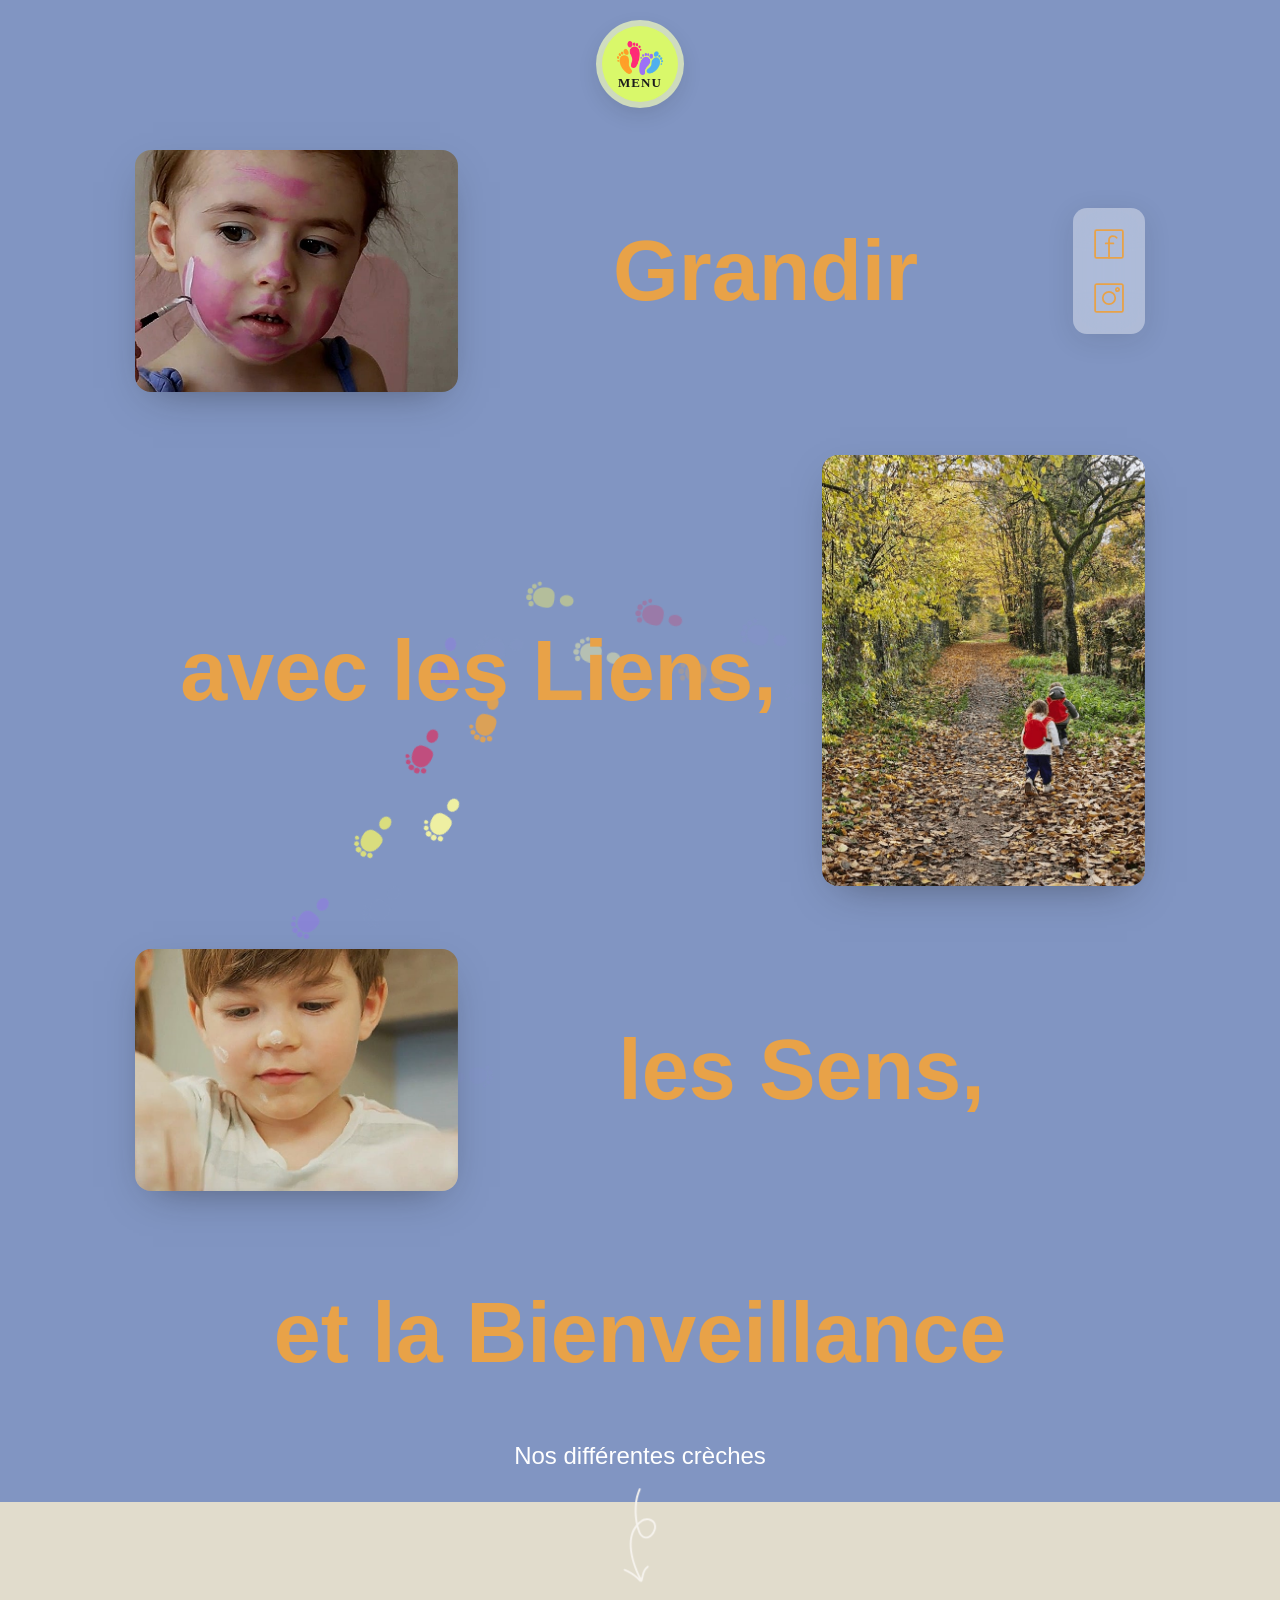
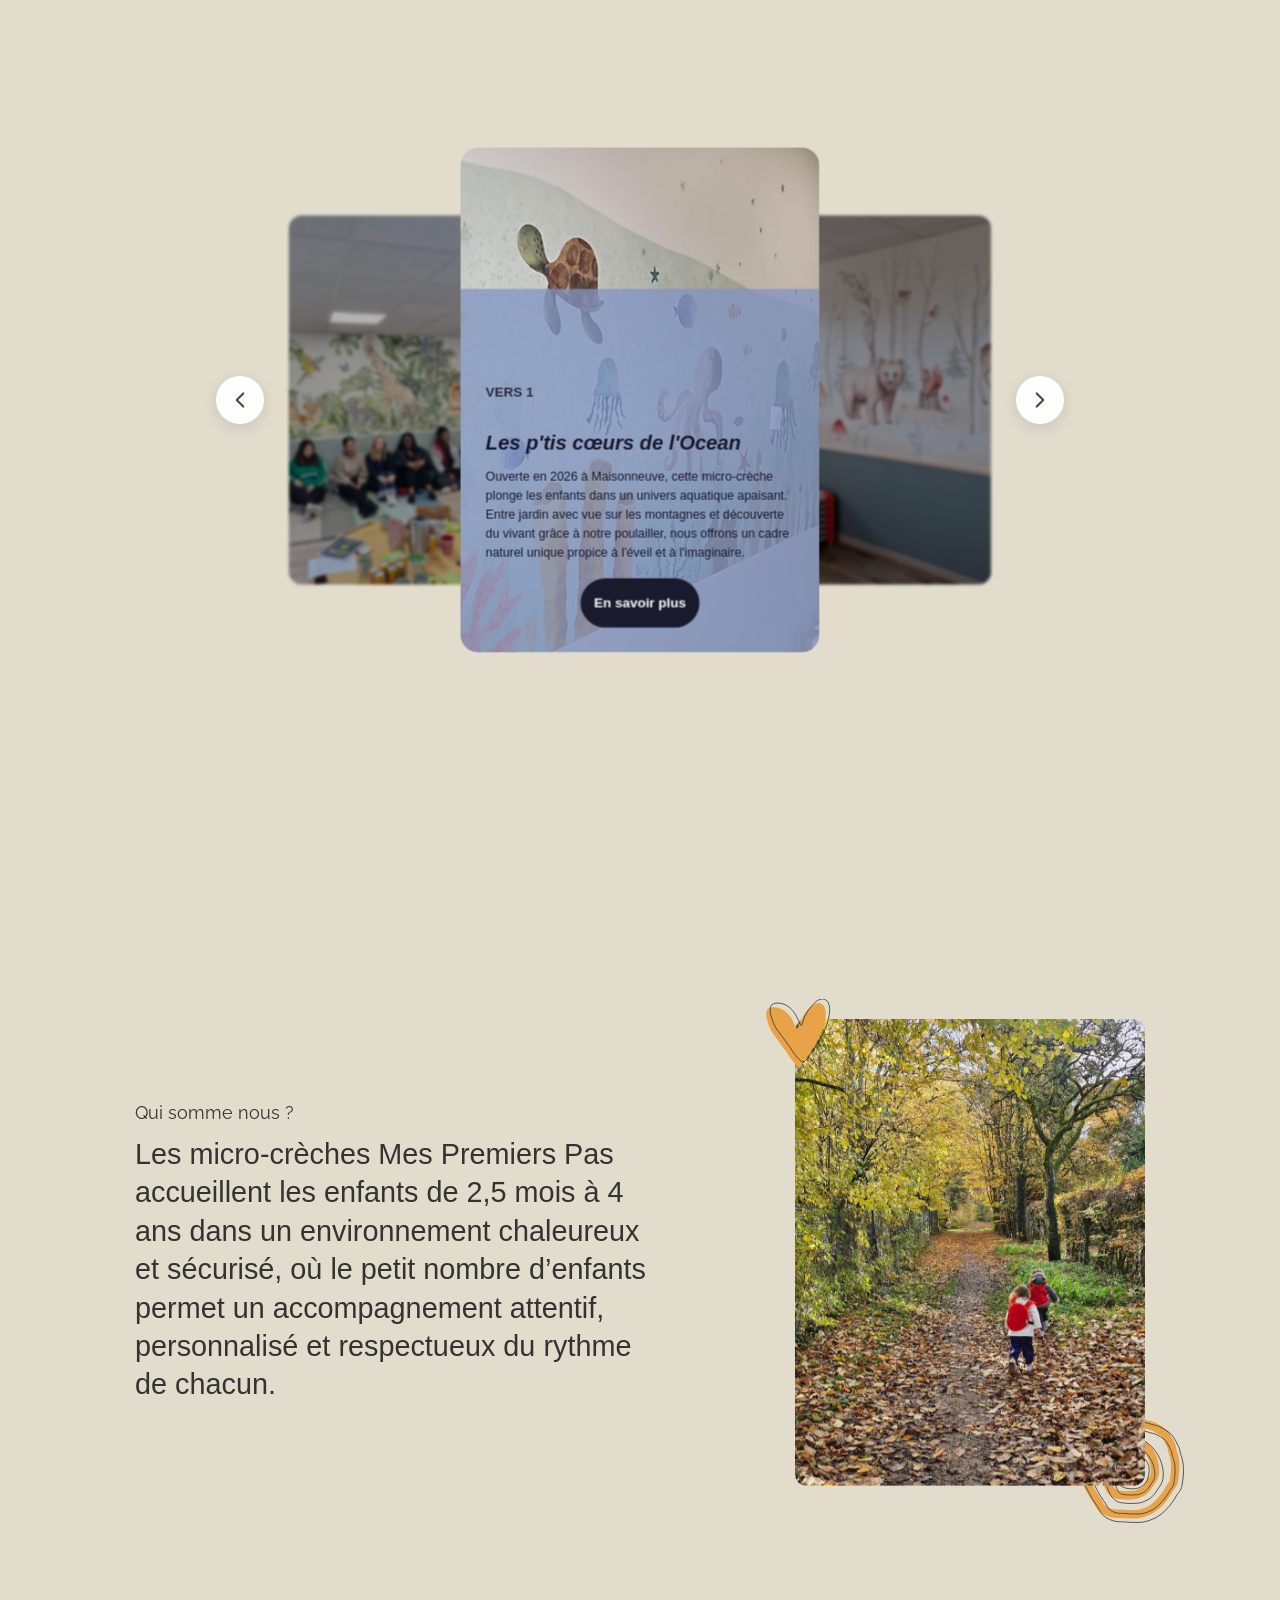
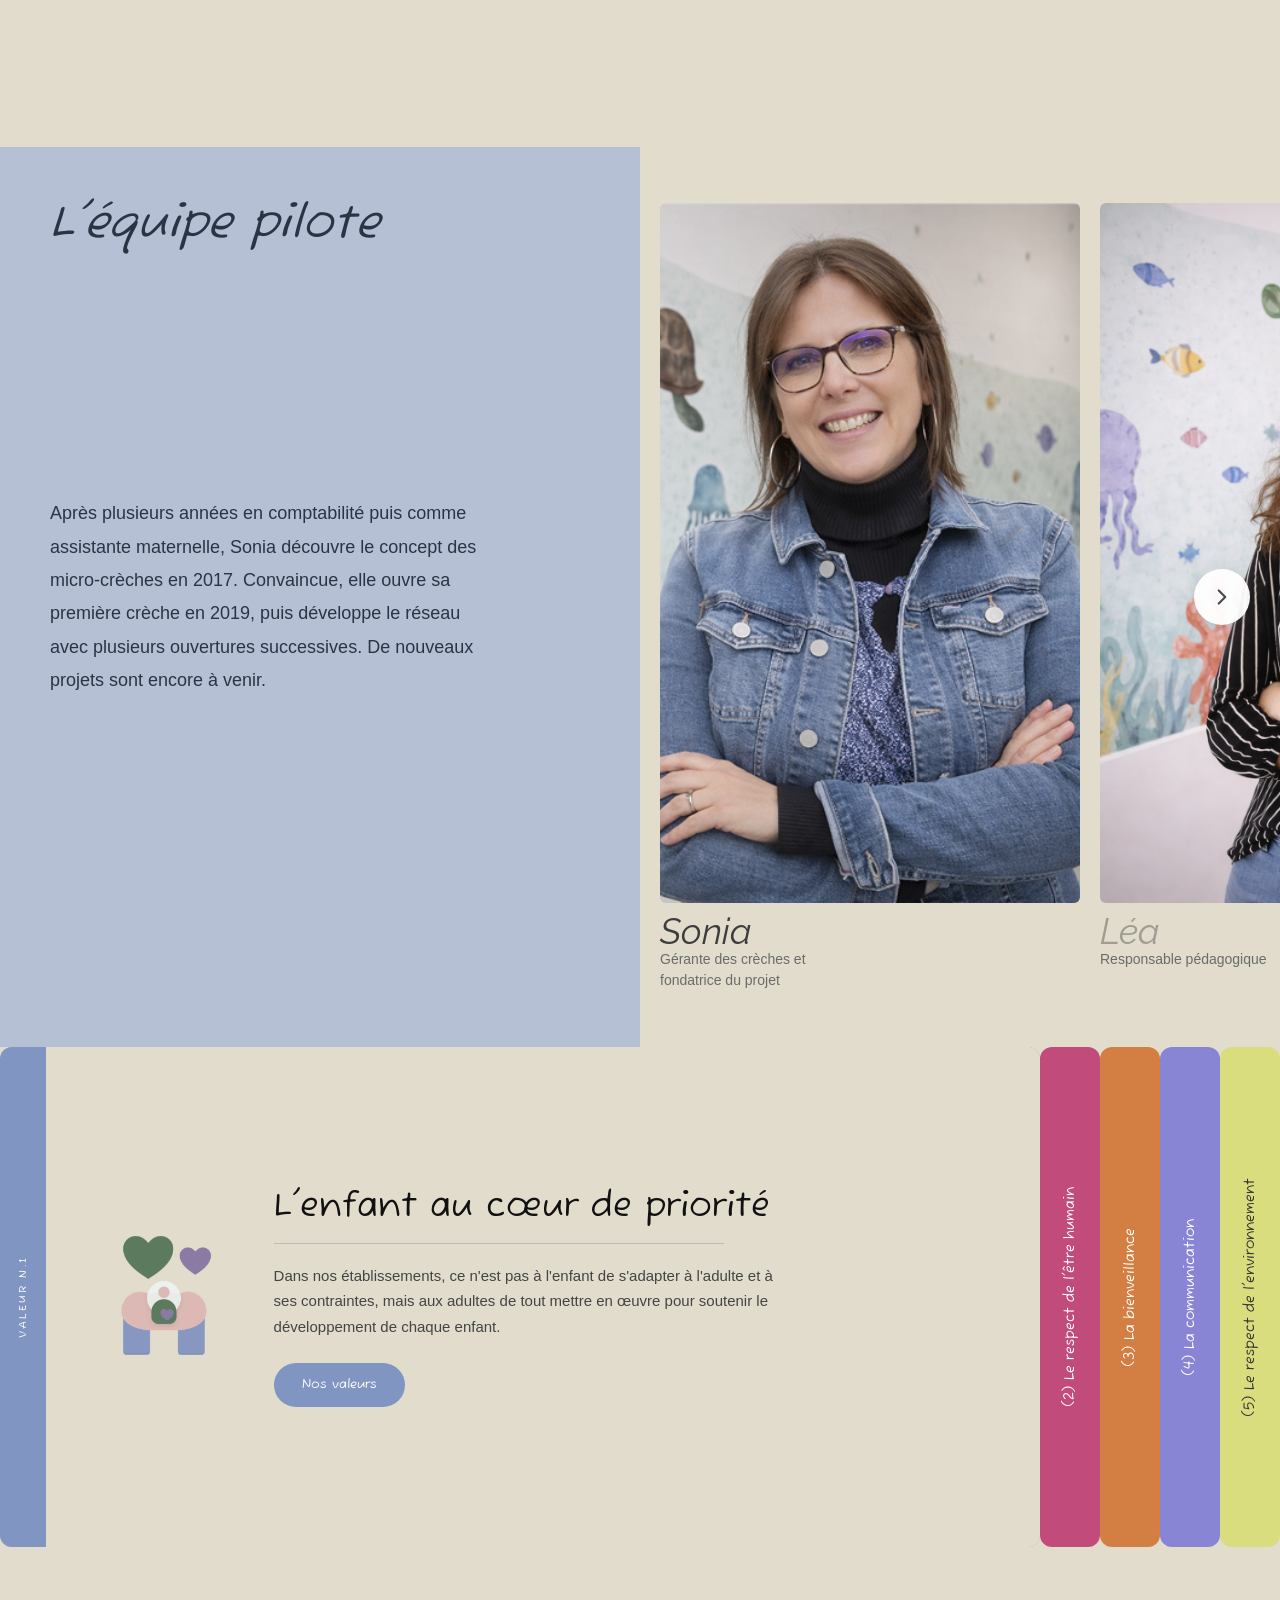
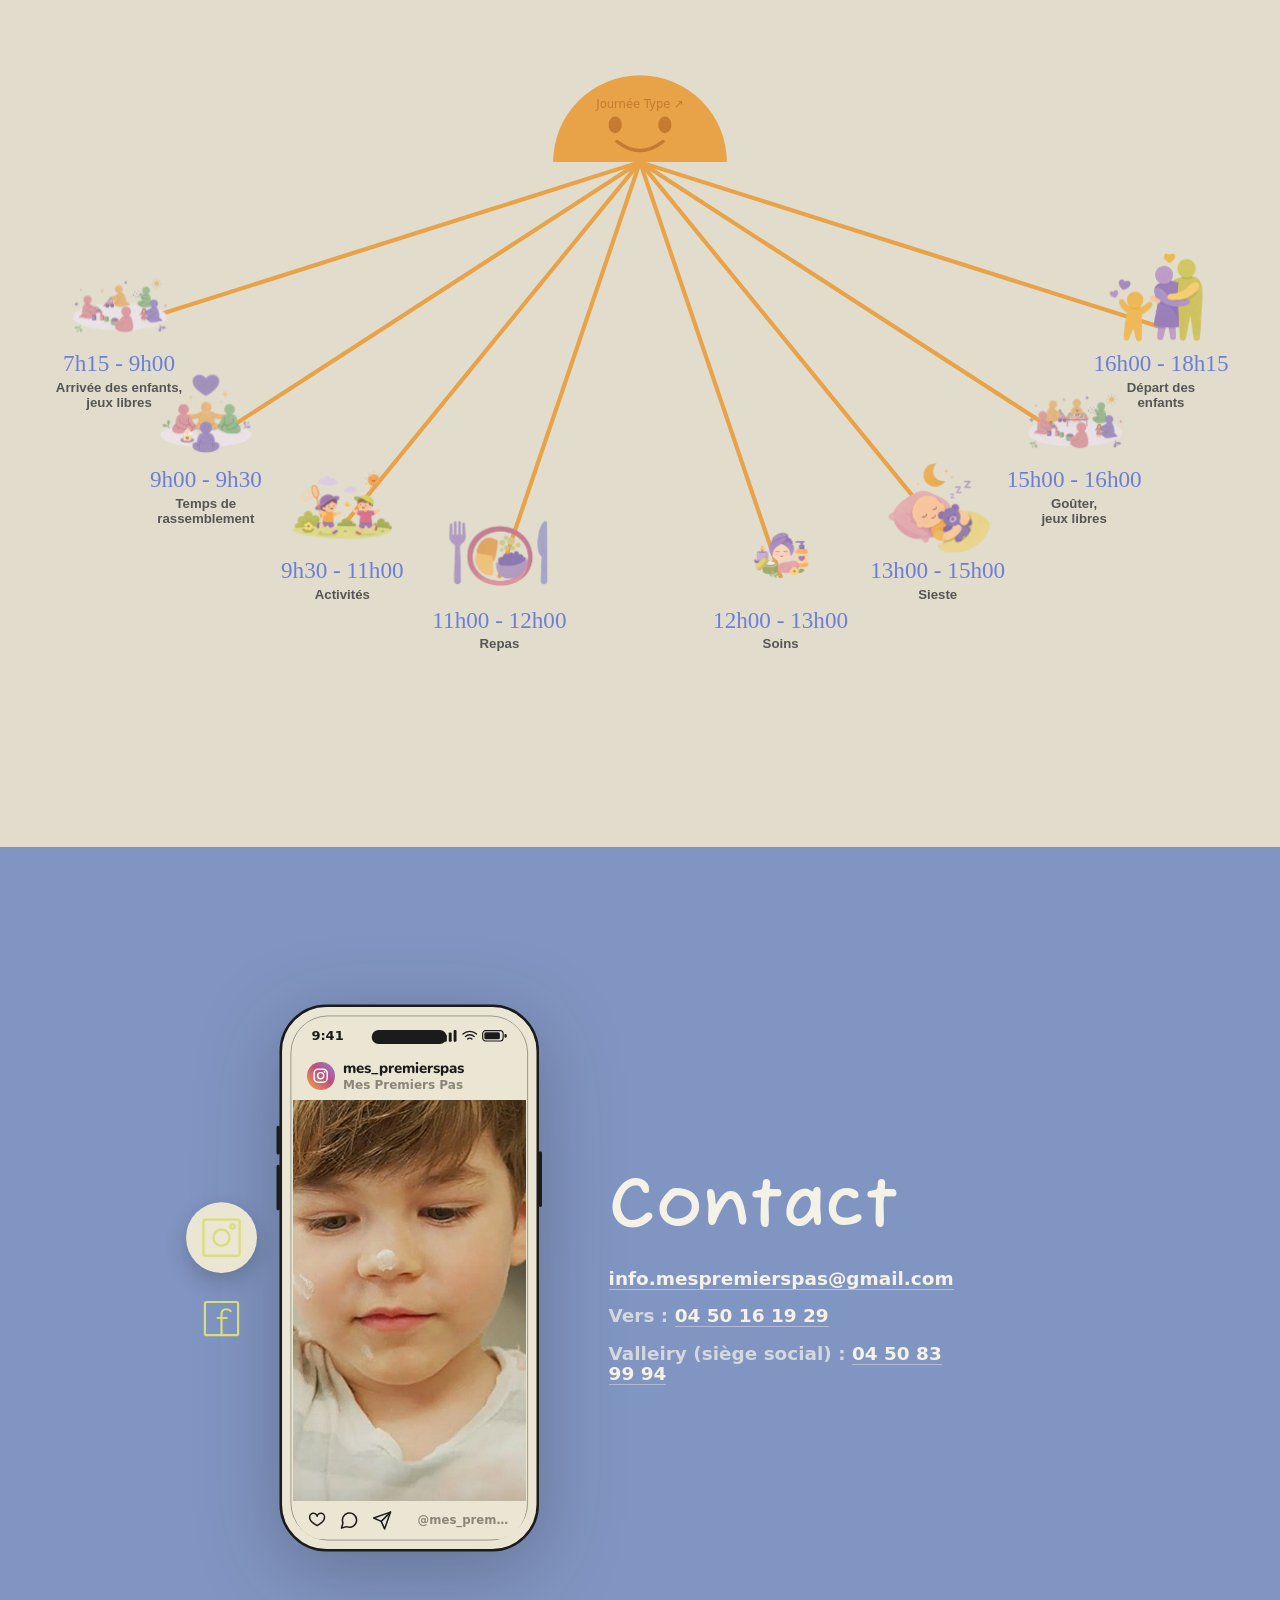
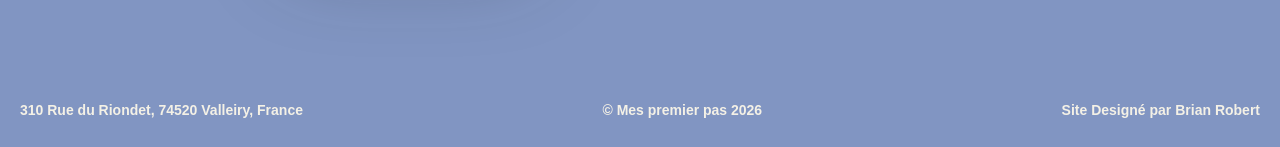
==== commit dfe23ba5: "perf(phase2): retire les moteurs Matter.js morts et le CSS orphelin Les stickers .Image-bg-footer-* " ====
--- a/index.html
+++ b/index.html
@@ -223,7 +223,7 @@
   .mobile-menu .mobile-logo { height: 50px; }
 }
 </style>
-<script src="assets/cdnjs.cloudflare.com/ajax/libs/matter-js/0.19.0/matter.min.js"></script><style>
+<style>
 /* HERO */
 .h1-hero-main { opacity: 0; transition: opacity 0.5s ease-out, transform 0.5s ease-out; }
 .h1-hero-main._01, .h1-hero-main._03 { transform: translateX(-25px); }
@@ -637,38 +637,6 @@
 .footer-section:hover [class*="Image-bg-footer-"] {
   filter: drop-shadow(0 0 10px rgba(255, 255, 255, 0.1));
 }
-
-/* ==========================================
-   TAILLES INDIVIDUELLES (optionnel)
-   Personnalise la taille de chaque sticker
-   ========================================== */
-
-.Image-bg-footer-1 {
-  width: 100px;
-}
-
-.Image-bg-footer-2 {
-  width: 70px;
-}
-
-.Image-bg-footer-3 {
-  width: 90px;
-}
-
-.Image-bg-footer-4 {
-  width: 75px;
-}
-
-.Image-bg-footer-5 {
-  width: 85px;
-}
-
-/* Pour ajouter plus d'images, continue le pattern :
-.Image-bg-footer-6 {
-  width: 80px;
-}
-*/
-
 /* ==========================================
    CONTENU DU FOOTER (au-dessus des stickers)
    ========================================== */
@@ -2624,194 +2592,7 @@
   <img class="Image-bg-footer-07" src="assets/cdn.prod.website-files.com/6976e155d54ea0f654b007b1/69c155722ab4431e573bfe32_sticker_17.svg" alt="">
 </div>
 
-<script src="assets/cdnjs.cloudflare.com/ajax/libs/matter-js/0.19.0/matter.min.js"></script>
-<script>
-(function() {
-  const container = document.querySelector('.footer-section');
-  if (!container) return;
-
-  let animationStarted = false;
-
-  const observer = new IntersectionObserver((entries) => {
-    entries.forEach(entry => {
-      if (entry.isIntersecting && !animationStarted) {
-        animationStarted = true;
-        startPhysics();
-        observer.disconnect();
-      }
-    });
-  }, { threshold: 0.2 });
-
-  observer.observe(container);
-
-  function startPhysics() {
-    if (typeof Matter === 'undefined') return;
-
-    const { Engine, Bodies, Composite, Body } = Matter;
-    
-    let W = container.offsetWidth;
-    let H = container.offsetHeight;
-
-    const engine = Engine.create();
-    engine.world.gravity.y = 0;
-    engine.world.gravity.x = 0;
-
-    const wallThickness = 100;
-    let walls = [
-      Bodies.rectangle(W/2, H + wallThickness/2, W + 200, wallThickness, { isStatic: true }),
-      Bodies.rectangle(W/2, -wallThickness/2, W + 200, wallThickness, { isStatic: true }),
-      Bodies.rectangle(-wallThickness/2, H/2, wallThickness, H + 200, { isStatic: true }),
-      Bodies.rectangle(W + wallThickness/2, H/2, wallThickness, H + 200, { isStatic: true })
-    ];
-    Composite.add(engine.world, walls);
-
-    const stickers = document.querySelectorAll('[class*="Image-bg-footer-"]');
-    const bodies = [];
-
-    stickers.forEach((img, index) => {
-      const size = Math.max(img.offsetWidth, img.offsetHeight) || 160;
-      const radius = size / 2;
-      
-      const x = 100 + Math.random() * (W - 200);
-      const y = 100 + Math.random() * (H - 200);
-
-      const body = Bodies.circle(x, y, radius, {
-        restitution: 0.5,
-        friction: 0.01,
-        frictionAir: 0.015,
-        density: 0.0003
-      });
-
-      Body.setAngularVelocity(body, (Math.random() - 0.5) * 0.02);
-      Body.setVelocity(body, { 
-        x: (Math.random() - 0.5) * 1, 
-        y: (Math.random() - 0.5) * 1 
-      });
-
-      bodies.push({ body, element: img, radius });
-      Composite.add(engine.world, body);
-    });
-
-    let mousePos = { x: W/2, y: H/2 };
-    let lastMousePos = { x: W/2, y: H/2 };
-    let mouseVelocity = { x: 0, y: 0 };
-    
-    function updateMouseVelocity(newX, newY) {
-      mouseVelocity.x = (newX - lastMousePos.x) * 0.3;
-      mouseVelocity.y = (newY - lastMousePos.y) * 0.3;
-      lastMousePos.x = mousePos.x;
-      lastMousePos.y = mousePos.y;
-      mousePos.x = newX;
-      mousePos.y = newY;
-    }
-
-    function applyWaterCurrent() {
-      const currentStrength = Math.sqrt(mouseVelocity.x ** 2 + mouseVelocity.y ** 2);
-      
-      if (currentStrength > 0.5) {
-        bodies.forEach(({ body }) => {
-          const dx = body.position.x - mousePos.x;
-          const dy = body.position.y - mousePos.y;
-          const dist = Math.sqrt(dx * dx + dy * dy);
-          
-          const influenceRadius = 300;
-          
-          if (dist < influenceRadius) {
-            const influence = (1 - dist / influenceRadius) * 0.0004;
-            
-            Body.applyForce(body, body.position, {
-              x: mouseVelocity.x * influence,
-              y: mouseVelocity.y * influence
-            });
-            
-            Body.setAngularVelocity(body, body.angularVelocity + mouseVelocity.x * 0.0001);
-          }
-        });
-      }
-      
-      mouseVelocity.x *= 0.95;
-      mouseVelocity.y *= 0.95;
-    }
-
-    container.addEventListener('mousemove', (e) => {
-      const rect = container.getBoundingClientRect();
-      updateMouseVelocity(e.clientX - rect.left, e.clientY - rect.top);
-    });
-
-    container.addEventListener('touchmove', (e) => {
-      const rect = container.getBoundingClientRect();
-      const touch = e.touches[0];
-      updateMouseVelocity(touch.clientX - rect.left, touch.clientY - rect.top);
-    });
-
-    function addFloatEffect() {
-      bodies.forEach(({ body }, index) => {
-        const time = Date.now() * 0.001;
-        const offsetX = Math.sin(time * 0.5 + index * 1.5) * 0.00002;
-        const offsetY = Math.cos(time * 0.4 + index * 1.2) * 0.00002;
-        
-        Body.applyForce(body, body.position, {
-          x: offsetX,
-          y: offsetY
-        });
-        
-        const rotationForce = Math.sin(time * 0.3 + index) * 0.0001;
-        Body.setAngularVelocity(body, body.angularVelocity * 0.99 + rotationForce);
-      });
-    }
-
-    function update() {
-      Engine.update(engine, 1000/60);
-      applyWaterCurrent();
-      addFloatEffect();
-      
-      bodies.forEach(({ body, element, radius }) => {
-        const x = body.position.x - radius;
-        const y = body.position.y - radius;
-        const angle = body.angle * (180 / Math.PI);
-        element.style.transform = `translate(${x}px, ${y}px) rotate(${angle}deg)`;
-      });
-      
-      requestAnimationFrame(update);
-    }
-    
-    update();
-
-    let resizeTimeout;
-    window.addEventListener('resize', () => {
-      clearTimeout(resizeTimeout);
-      resizeTimeout = setTimeout(() => {
-        const oldW = W, oldH = H;
-        W = container.offsetWidth;
-        H = container.offsetHeight;
-        
-        walls.forEach(wall => Composite.remove(engine.world, wall));
-        walls = [
-          Bodies.rectangle(W/2, H + wallThickness/2, W + 200, wallThickness, { isStatic: true }),
-          Bodies.rectangle(W/2, -wallThickness/2, W + 200, wallThickness, { isStatic: true }),
-          Bodies.rectangle(-wallThickness/2, H/2, wallThickness, H + 200, { isStatic: true }),
-          Bodies.rectangle(W + wallThickness/2, H/2, wallThickness, H + 200, { isStatic: true })
-        ];
-        Composite.add(engine.world, walls);
-        
-        // Mettre à jour les rayons des corps physiques selon la nouvelle taille CSS
-        bodies.forEach(({ body, element }) => {
-          const newSize = Math.max(element.offsetWidth, element.offsetHeight);
-          const newRadius = newSize / 2;
-          const scale = newRadius / body.circleRadius;
-          
-          Body.scale(body, scale, scale);
-          
-          Body.setPosition(body, {
-            x: Math.min(Math.max(body.position.x * (W/oldW), newRadius + 10), W - newRadius - 10),
-            y: Math.min(Math.max(body.position.y * (H/oldH), newRadius + 10), H - newRadius - 10)
-          });
-        });
-      }, 100);
-    });
-  }
-})();
-</script></div><div class="footer-scene"><div class="footer-phone"><img class="footer-totem footer-totem--1" src="https://pub-b62969cb28c74eaa82f2cc05d4ae9428.r2.dev/mpp/icones/totem-foret.png" alt="" aria-hidden="true" loading="lazy"/><img class="footer-totem footer-totem--2" src="https://pub-b62969cb28c74eaa82f2cc05d4ae9428.r2.dev/mpp/icones/totem-savane.png" alt="" aria-hidden="true" loading="lazy"/><img class="footer-totem footer-totem--3" src="https://pub-b62969cb28c74eaa82f2cc05d4ae9428.r2.dev/mpp/icones/totem-ocean.png" alt="" aria-hidden="true" loading="lazy"/><img class="footer-totem footer-totem--4" src="https://pub-b62969cb28c74eaa82f2cc05d4ae9428.r2.dev/mpp/icones/totem-montagne.png" alt="" aria-hidden="true" loading="lazy"/><svg class="footer-phone__frame" viewBox="0 0 320 660" xmlns="http://www.w3.org/2000/svg" role="img" aria-label="Téléphone présentant les réseaux sociaux de la crèche"><!-- boutons latéraux --><rect x="3" y="150" width="4" height="34" rx="2" fill="#1b1b1b"/><rect x="3" y="196" width="4" height="54" rx="2" fill="#1b1b1b"/><rect x="313" y="180" width="4" height="66" rx="2" fill="#1b1b1b"/><!-- corps --><rect x="8" y="8" width="304" height="644" rx="54" ry="54" fill="#ebe6d4" stroke="#1b1b1b" stroke-width="3"/><!-- lisere d'ecran fin --><rect x="20" y="20" width="280" height="620" rx="44" ry="44" fill="#ebe6d4" stroke="#1b1b1b" stroke-width="1" stroke-opacity="0.45"/></svg><div class="footer-phone__screen"><div class="footer-phone__island" aria-hidden="true"></div><div class="footer-phone__statusbar"><span class="sb-time">9:41</span><span class="sb-icons" aria-hidden="true"><svg viewBox="0 0 18 12" fill="#1b1b1b"><rect x="0" y="8" width="3" height="4" rx="1"/><rect x="5" y="5" width="3" height="7" rx="1"/><rect x="10" y="2.5" width="3" height="9.5" rx="1"/><rect x="15" y="0" width="3" height="12" rx="1"/></svg><svg viewBox="0 0 16 12" fill="none" stroke="#1b1b1b" stroke-width="1.4" stroke-linecap="round"><path d="M1 4.2A10 10 0 0 1 15 4.2"/><path d="M3.4 6.8A6.4 6.4 0 0 1 12.6 6.8"/><path d="M5.8 9.3A2.9 2.9 0 0 1 10.2 9.3"/></svg><svg viewBox="0 0 26 12" fill="none"><rect x="0.7" y="0.7" width="21" height="10.6" rx="3" stroke="#1b1b1b" stroke-width="1.2"/><rect x="2.4" y="2.4" width="16" height="7.2" rx="1.6" fill="#1b1b1b"/><rect x="23" y="4" width="2.4" height="4" rx="1.2" fill="#1b1b1b"/></svg></span></div><div class="footer-phone__content"></div></div><div class="footer-social"><a class="fsoc fsoc--instagram" data-net="instagram" href="https://www.instagram.com/mes_premierspas/" target="_blank" rel="noopener" aria-label="Instagram — Mes Premiers Pas"><img loading="lazy" src="mpp/img/reseau-instagram-footer.svg" alt=""/></a><a class="fsoc fsoc--facebook" data-net="facebook" href="https://www.facebook.com/mes.premierpas.52/about?locale=fr_FR" target="_blank" rel="noopener" aria-label="Facebook — Mes Premiers Pas"><img loading="lazy" src="mpp/img/reseau-facebook-footer.svg" alt=""/></a></div></div><div class="footer-contact"><h2 class="footer-contact__title">Contact</h2><ul class="footer-contact__list" aria-label="Coordonnées"></ul></div></div><div class="content-footer"><div class="infos-reseaux"><h3 class="heading-5">Rejoignez-nous !</h3><div class="div-res"><a href="https://www.instagram.com/mes_premierspas/" target="_blank" class="reseaux insta w-inline-block"><img loading="lazy" src="mpp/img/reseau-instagram-footer.svg" alt=""/></a><a href="https://www.facebook.com/mes.premierpas.52/about?locale=fr_FR" target="_blank" class="reseaux w-inline-block"><img loading="lazy" src="mpp/img/reseau-facebook-footer.svg" alt="" class="image-14"/></a></div></div><div class="separateur"></div><div class="contact"><h3 class="heading-6">Contact</h3><div class="rich-text-block w-richtext"><blockquote class="block-quote"><a href="https://www.mespremierspas.net/" class="link-3">info.mespremierspas@gmail.com</a></blockquote><blockquote class="paragraph">Vers : 04 50 16 19 29</blockquote><blockquote class="paragraph-2">Valleiry (siège social) : 04 50 83 99 94</blockquote><p>‍</p></div></div></div><div class="informations-complementaire"><div class="ff-footer">310 Rue du Riondet, 74520 Valleiry, France</div><div class="ff-footer">© Mes premier pas 2026</div><div class="ff-footer">Site Designé par Brian Robert</div></div></div></section></div><script src="assets/d3e54v103j8qbb.cloudfront.net/js/jquery-3.5.1.min.dc5e7f18c8.js?site=6976e155d54ea0f654b007b1" type="text/javascript" integrity="sha256-9/aliU8dGd2tb6OSsuzixeV4y/faTqgFtohetphbbj0=" crossorigin="anonymous"></script><script src="assets/cdn.prod.website-files.com/6976e155d54ea0f654b007b1/js/webflow.schunk.36b8fb49256177c8.js" type="text/javascript" integrity="sha384-4abIlA5/v7XaW1HMXKBgnUuhnjBYJ/Z9C1OSg4OhmVw9O3QeHJ/qJqFBERCDPv7G" crossorigin="anonymous"></script><script src="assets/cdn.prod.website-files.com/6976e155d54ea0f654b007b1/js/webflow.schunk.393b714c35c62e6b.js" type="text/javascript" integrity="sha384-x0A60RRiTmePcmSrFkzEzmqkxHSAlHdtvbT8T774orJNsVh3uSj81FqWtuSgybAO" crossorigin="anonymous"></script><script src="assets/cdn.prod.website-files.com/6976e155d54ea0f654b007b1/js/webflow.d8c053e2.2bd61c3b1c2389f7.js" type="text/javascript" integrity="sha384-1gKB3CogA5P9Y956rsQeA+ROXdxJBE6/ydqoTTK73QHkrczo0dzUHKvtvmNmXQnL" crossorigin="anonymous"></script><script>
+</div><div class="footer-scene"><div class="footer-phone"><img class="footer-totem footer-totem--1" src="https://pub-b62969cb28c74eaa82f2cc05d4ae9428.r2.dev/mpp/icones/totem-foret.png" alt="" aria-hidden="true" loading="lazy"/><img class="footer-totem footer-totem--2" src="https://pub-b62969cb28c74eaa82f2cc05d4ae9428.r2.dev/mpp/icones/totem-savane.png" alt="" aria-hidden="true" loading="lazy"/><img class="footer-totem footer-totem--3" src="https://pub-b62969cb28c74eaa82f2cc05d4ae9428.r2.dev/mpp/icones/totem-ocean.png" alt="" aria-hidden="true" loading="lazy"/><img class="footer-totem footer-totem--4" src="https://pub-b62969cb28c74eaa82f2cc05d4ae9428.r2.dev/mpp/icones/totem-montagne.png" alt="" aria-hidden="true" loading="lazy"/><svg class="footer-phone__frame" viewBox="0 0 320 660" xmlns="http://www.w3.org/2000/svg" role="img" aria-label="Téléphone présentant les réseaux sociaux de la crèche"><!-- boutons latéraux --><rect x="3" y="150" width="4" height="34" rx="2" fill="#1b1b1b"/><rect x="3" y="196" width="4" height="54" rx="2" fill="#1b1b1b"/><rect x="313" y="180" width="4" height="66" rx="2" fill="#1b1b1b"/><!-- corps --><rect x="8" y="8" width="304" height="644" rx="54" ry="54" fill="#ebe6d4" stroke="#1b1b1b" stroke-width="3"/><!-- lisere d'ecran fin --><rect x="20" y="20" width="280" height="620" rx="44" ry="44" fill="#ebe6d4" stroke="#1b1b1b" stroke-width="1" stroke-opacity="0.45"/></svg><div class="footer-phone__screen"><div class="footer-phone__island" aria-hidden="true"></div><div class="footer-phone__statusbar"><span class="sb-time">9:41</span><span class="sb-icons" aria-hidden="true"><svg viewBox="0 0 18 12" fill="#1b1b1b"><rect x="0" y="8" width="3" height="4" rx="1"/><rect x="5" y="5" width="3" height="7" rx="1"/><rect x="10" y="2.5" width="3" height="9.5" rx="1"/><rect x="15" y="0" width="3" height="12" rx="1"/></svg><svg viewBox="0 0 16 12" fill="none" stroke="#1b1b1b" stroke-width="1.4" stroke-linecap="round"><path d="M1 4.2A10 10 0 0 1 15 4.2"/><path d="M3.4 6.8A6.4 6.4 0 0 1 12.6 6.8"/><path d="M5.8 9.3A2.9 2.9 0 0 1 10.2 9.3"/></svg><svg viewBox="0 0 26 12" fill="none"><rect x="0.7" y="0.7" width="21" height="10.6" rx="3" stroke="#1b1b1b" stroke-width="1.2"/><rect x="2.4" y="2.4" width="16" height="7.2" rx="1.6" fill="#1b1b1b"/><rect x="23" y="4" width="2.4" height="4" rx="1.2" fill="#1b1b1b"/></svg></span></div><div class="footer-phone__content"></div></div><div class="footer-social"><a class="fsoc fsoc--instagram" data-net="instagram" href="https://www.instagram.com/mes_premierspas/" target="_blank" rel="noopener" aria-label="Instagram — Mes Premiers Pas"><img loading="lazy" src="mpp/img/reseau-instagram-footer.svg" alt=""/></a><a class="fsoc fsoc--facebook" data-net="facebook" href="https://www.facebook.com/mes.premierpas.52/about?locale=fr_FR" target="_blank" rel="noopener" aria-label="Facebook — Mes Premiers Pas"><img loading="lazy" src="mpp/img/reseau-facebook-footer.svg" alt=""/></a></div></div><div class="footer-contact"><h2 class="footer-contact__title">Contact</h2><ul class="footer-contact__list" aria-label="Coordonnées"></ul></div></div><div class="content-footer"><div class="infos-reseaux"><h3 class="heading-5">Rejoignez-nous !</h3><div class="div-res"><a href="https://www.instagram.com/mes_premierspas/" target="_blank" class="reseaux insta w-inline-block"><img loading="lazy" src="mpp/img/reseau-instagram-footer.svg" alt=""/></a><a href="https://www.facebook.com/mes.premierpas.52/about?locale=fr_FR" target="_blank" class="reseaux w-inline-block"><img loading="lazy" src="mpp/img/reseau-facebook-footer.svg" alt="" class="image-14"/></a></div></div><div class="separateur"></div><div class="contact"><h3 class="heading-6">Contact</h3><div class="rich-text-block w-richtext"><blockquote class="block-quote"><a href="https://www.mespremierspas.net/" class="link-3">info.mespremierspas@gmail.com</a></blockquote><blockquote class="paragraph">Vers : 04 50 16 19 29</blockquote><blockquote class="paragraph-2">Valleiry (siège social) : 04 50 83 99 94</blockquote><p>‍</p></div></div></div><div class="informations-complementaire"><div class="ff-footer">310 Rue du Riondet, 74520 Valleiry, France</div><div class="ff-footer">© Mes premier pas 2026</div><div class="ff-footer">Site Designé par Brian Robert</div></div></div></section></div><script src="assets/d3e54v103j8qbb.cloudfront.net/js/jquery-3.5.1.min.dc5e7f18c8.js?site=6976e155d54ea0f654b007b1" type="text/javascript" integrity="sha256-9/aliU8dGd2tb6OSsuzixeV4y/faTqgFtohetphbbj0=" crossorigin="anonymous"></script><script src="assets/cdn.prod.website-files.com/6976e155d54ea0f654b007b1/js/webflow.schunk.36b8fb49256177c8.js" type="text/javascript" integrity="sha384-4abIlA5/v7XaW1HMXKBgnUuhnjBYJ/Z9C1OSg4OhmVw9O3QeHJ/qJqFBERCDPv7G" crossorigin="anonymous"></script><script src="assets/cdn.prod.website-files.com/6976e155d54ea0f654b007b1/js/webflow.schunk.393b714c35c62e6b.js" type="text/javascript" integrity="sha384-x0A60RRiTmePcmSrFkzEzmqkxHSAlHdtvbT8T774orJNsVh3uSj81FqWtuSgybAO" crossorigin="anonymous"></script><script src="assets/cdn.prod.website-files.com/6976e155d54ea0f654b007b1/js/webflow.d8c053e2.2bd61c3b1c2389f7.js" type="text/javascript" integrity="sha384-1gKB3CogA5P9Y956rsQeA+ROXdxJBE6/ydqoTTK73QHkrczo0dzUHKvtvmNmXQnL" crossorigin="anonymous"></script><script>
 document.addEventListener('DOMContentLoaded', function() {
 
   var navbar = document.querySelector('.navbar-2');
@@ -3215,335 +2996,4 @@
 });
 </script>
 
-<script>
-  /**
- * Footer Physics Animation
- * Utilise Matter.js pour créer une simulation physique avec gravité,
- * collisions et interaction souris sur les images du footer.
- * 
- * Les images doivent avoir la classe "Image-bg-footer-X" (X = 1, 2, 3, etc.)
- */
-
-class FooterPhysicsAnimation {
-  constructor(sectionSelector = '.footer-section') {
-    this.section = document.querySelector(sectionSelector);
-    if (!this.section) {
-      console.warn('Footer section not found');
-      return;
-    }
-
-    // Récupérer toutes les images avec le pattern "Image-bg-footer-"
-    this.images = Array.from(this.section.querySelectorAll('[class*="Image-bg-footer-"]'));
-    
-    if (this.images.length === 0) {
-      console.warn('No images found with class pattern "Image-bg-footer-X"');
-      return;
-    }
-
-    this.engine = null;
-    this.render = null;
-    this.runner = null;
-    this.bodies = [];
-    this.mouseConstraint = null;
-    
-    this.init();
-  }
-
-  init() {
-    // Attendre que Matter.js soit chargé
-    if (typeof Matter === 'undefined') {
-      console.error('Matter.js is not loaded. Please include it before this script.');
-      return;
-    }
-
-    const { Engine, Render, Runner, Bodies, Composite, Mouse, MouseConstraint, Events } = Matter;
-
-    // Dimensions de la section
-    const bounds = this.section.getBoundingClientRect();
-    const width = bounds.width;
-    const height = bounds.height;
-
-    // Créer le moteur physique
-    this.engine = Engine.create({
-      gravity: {
-        x: 0,
-        y: 0.5 // Gravité modérée
-      }
-    });
-
-    // Créer le renderer (invisible - on utilise les vraies images)
-    this.render = Render.create({
-      element: this.section,
-      engine: this.engine,
-      options: {
-        width: width,
-        height: height,
-        wireframes: false,
-        background: 'transparent',
-        pixelRatio: window.devicePixelRatio
-      }
-    });
-
-    // Cacher le canvas de Matter.js (on utilise les vraies images)
-    this.render.canvas.style.display = 'none';
-
-    // Créer les murs invisibles (bordures de la section)
-    const wallThickness = 60;
-    const walls = [
-      // Sol
-      Bodies.rectangle(width / 2, height + wallThickness / 2, width + wallThickness * 2, wallThickness, { 
-        isStatic: true,
-        render: { visible: false }
-      }),
-      // Plafond
-      Bodies.rectangle(width / 2, -wallThickness / 2, width + wallThickness * 2, wallThickness, { 
-        isStatic: true,
-        render: { visible: false }
-      }),
-      // Mur gauche
-      Bodies.rectangle(-wallThickness / 2, height / 2, wallThickness, height + wallThickness * 2, { 
-        isStatic: true,
-        render: { visible: false }
-      }),
-      // Mur droit
-      Bodies.rectangle(width + wallThickness / 2, height / 2, wallThickness, height + wallThickness * 2, { 
-        isStatic: true,
-        render: { visible: false }
-      })
-    ];
-
-    Composite.add(this.engine.world, walls);
-
-    // Créer un corps physique pour chaque image
-    this.images.forEach((img, index) => {
-      // Position initiale aléatoire dans la section
-      const imgBounds = img.getBoundingClientRect();
-      const imgWidth = imgBounds.width || 80;
-      const imgHeight = imgBounds.height || 80;
-      
-      // Position initiale : répartie dans la section avec un peu de randomisation
-      const startX = (width / (this.images.length + 1)) * (index + 1) + (Math.random() - 0.5) * 100;
-      const startY = Math.random() * (height * 0.5) + 50;
-
-      // Créer le corps physique (cercle pour des collisions plus fluides)
-      const radius = Math.max(imgWidth, imgHeight) / 2;
-      const body = Bodies.circle(startX, startY, radius * 0.7, {
-        restitution: 0.6, // Rebond
-        friction: 0.1,
-        frictionAir: 0.02,
-        density: 0.001,
-        render: { visible: false },
-        label: `image-${index}`
-      });
-
-      // Stocker la référence à l'image
-      body.imageElement = img;
-      body.imageWidth = imgWidth;
-      body.imageHeight = imgHeight;
-
-      this.bodies.push(body);
-      Composite.add(this.engine.world, body);
-
-      // Préparer l'image pour l'animation
-      img.style.position = 'absolute';
-      img.style.left = '0';
-      img.style.top = '0';
-      img.style.transform = 'translate(-50%, -50%)';
-      img.style.pointerEvents = 'none';
-      img.style.willChange = 'transform';
-    });
-
-    // Configuration de la souris
-    const mouse = Mouse.create(this.section);
-    
-    this.mouseConstraint = MouseConstraint.create(this.engine, {
-      mouse: mouse,
-      constraint: {
-        stiffness: 0.1,
-        render: { visible: false }
-      }
-    });
-
-    // Permettre le scroll même sur la section
-    mouse.element.removeEventListener('mousewheel', mouse.mousewheel);
-    mouse.element.removeEventListener('DOMMouseScroll', mouse.mousewheel);
-
-    Composite.add(this.engine.world, this.mouseConstraint);
-
-    // Interaction souris personnalisée : repousser les objets
-    this.setupMouseInteraction();
-
-    // Mettre à jour la position des images à chaque frame
-    Events.on(this.engine, 'afterUpdate', () => {
-      this.updateImagePositions();
-    });
-
-    // Démarrer le moteur
-    this.runner = Runner.create();
-    Runner.run(this.runner, this.engine);
-    Render.run(this.render);
-
-    // Gérer le redimensionnement
-    window.addEventListener('resize', () => this.handleResize());
-
-    // Animation initiale : faire tomber les images
-    this.dropImages();
-  }
-
-  setupMouseInteraction() {
-    let mouseX = 0;
-    let mouseY = 0;
-    let prevMouseX = 0;
-    let prevMouseY = 0;
-
-    this.section.addEventListener('mousemove', (e) => {
-      const bounds = this.section.getBoundingClientRect();
-      prevMouseX = mouseX;
-      prevMouseY = mouseY;
-      mouseX = e.clientX - bounds.left;
-      mouseY = e.clientY - bounds.top;
-
-      // Calculer la vélocité de la souris
-      const velocityX = (mouseX - prevMouseX) * 0.5;
-      const velocityY = (mouseY - prevMouseY) * 0.5;
-
-      // Appliquer une force aux corps proches de la souris
-      this.bodies.forEach(body => {
-        const dx = body.position.x - mouseX;
-        const dy = body.position.y - mouseY;
-        const distance = Math.sqrt(dx * dx + dy * dy);
-        const maxDistance = 150;
-
-        if (distance < maxDistance && distance > 0) {
-          const force = (maxDistance - distance) / maxDistance;
-          const forceX = (dx / distance) * force * 0.002 + velocityX * 0.0005;
-          const forceY = (dy / distance) * force * 0.002 + velocityY * 0.0005;
-          
-          Matter.Body.applyForce(body, body.position, {
-            x: forceX,
-            y: forceY
-          });
-        }
-      });
-    });
-  }
-
-  updateImagePositions() {
-    this.bodies.forEach(body => {
-      const img = body.imageElement;
-      if (img) {
-        const x = body.position.x;
-        const y = body.position.y;
-        const angle = body.angle;
-        
-        img.style.transform = `translate(${x}px, ${y}px) translate(-50%, -50%) rotate(${angle}rad)`;
-      }
-    });
-  }
-
-  dropImages() {
-    // Animation initiale : appliquer une petite impulsion aléatoire
-    this.bodies.forEach((body, index) => {
-      setTimeout(() => {
-        Matter.Body.applyForce(body, body.position, {
-          x: (Math.random() - 0.5) * 0.01,
-          y: -Math.random() * 0.005
-        });
-      }, index * 100);
-    });
-  }
-
-  handleResize() {
-    const bounds = this.section.getBoundingClientRect();
-    const width = bounds.width;
-    const height = bounds.height;
-
-    // Mettre à jour la taille du renderer
-    this.render.options.width = width;
-    this.render.options.height = height;
-    this.render.canvas.width = width;
-    this.render.canvas.height = height;
-
-    // Mettre à jour les murs
-    const walls = this.engine.world.bodies.filter(b => b.isStatic);
-    walls.forEach(wall => Composite.remove(this.engine.world, wall));
-
-    const wallThickness = 60;
-    const newWalls = [
-      Matter.Bodies.rectangle(width / 2, height + wallThickness / 2, width + wallThickness * 2, wallThickness, { 
-        isStatic: true, render: { visible: false }
-      }),
-      Matter.Bodies.rectangle(width / 2, -wallThickness / 2, width + wallThickness * 2, wallThickness, { 
-        isStatic: true, render: { visible: false }
-      }),
-      Matter.Bodies.rectangle(-wallThickness / 2, height / 2, wallThickness, height + wallThickness * 2, { 
-        isStatic: true, render: { visible: false }
-      }),
-      Matter.Bodies.rectangle(width + wallThickness / 2, height / 2, wallThickness, height + wallThickness * 2, { 
-        isStatic: true, render: { visible: false }
-      })
-    ];
-
-    Matter.Composite.add(this.engine.world, newWalls);
-  }
-
-  // Méthode pour ajouter une nouvelle image dynamiquement
-  addImage(imageElement) {
-    const bounds = this.section.getBoundingClientRect();
-    const imgBounds = imageElement.getBoundingClientRect();
-    const imgWidth = imgBounds.width || 80;
-    const imgHeight = imgBounds.height || 80;
-    
-    const startX = Math.random() * bounds.width;
-    const startY = 50;
-    const radius = Math.max(imgWidth, imgHeight) / 2;
-
-    const body = Matter.Bodies.circle(startX, startY, radius * 0.7, {
-      restitution: 0.6,
-      friction: 0.1,
-      frictionAir: 0.02,
-      density: 0.001,
-      render: { visible: false },
-      label: `image-${this.bodies.length}`
-    });
-
-    body.imageElement = imageElement;
-    body.imageWidth = imgWidth;
-    body.imageHeight = imgHeight;
-
-    imageElement.style.position = 'absolute';
-    imageElement.style.left = '0';
-    imageElement.style.top = '0';
-    imageElement.style.transform = 'translate(-50%, -50%)';
-    imageElement.style.pointerEvents = 'none';
-    imageElement.style.willChange = 'transform';
-
-    this.bodies.push(body);
-    Matter.Composite.add(this.engine.world, body);
-  }
-
-  // Méthode pour détruire l'animation
-  destroy() {
-    if (this.runner) Matter.Runner.stop(this.runner);
-    if (this.render) Matter.Render.stop(this.render);
-    if (this.engine) Matter.Engine.clear(this.engine);
-    
-    this.images.forEach(img => {
-      img.style.position = '';
-      img.style.left = '';
-      img.style.top = '';
-      img.style.transform = '';
-      img.style.pointerEvents = '';
-      img.style.willChange = '';
-    });
-  }
-}
-
-// Initialisation automatique au chargement de la page
-document.addEventListener('DOMContentLoaded', () => {
-  // Attendre un peu pour que les images soient chargées
-  setTimeout(() => {
-    window.footerPhysics = new FooterPhysicsAnimation('.footer-section');
-  }, 100);
-});
-</script></body></html>+</body></html>
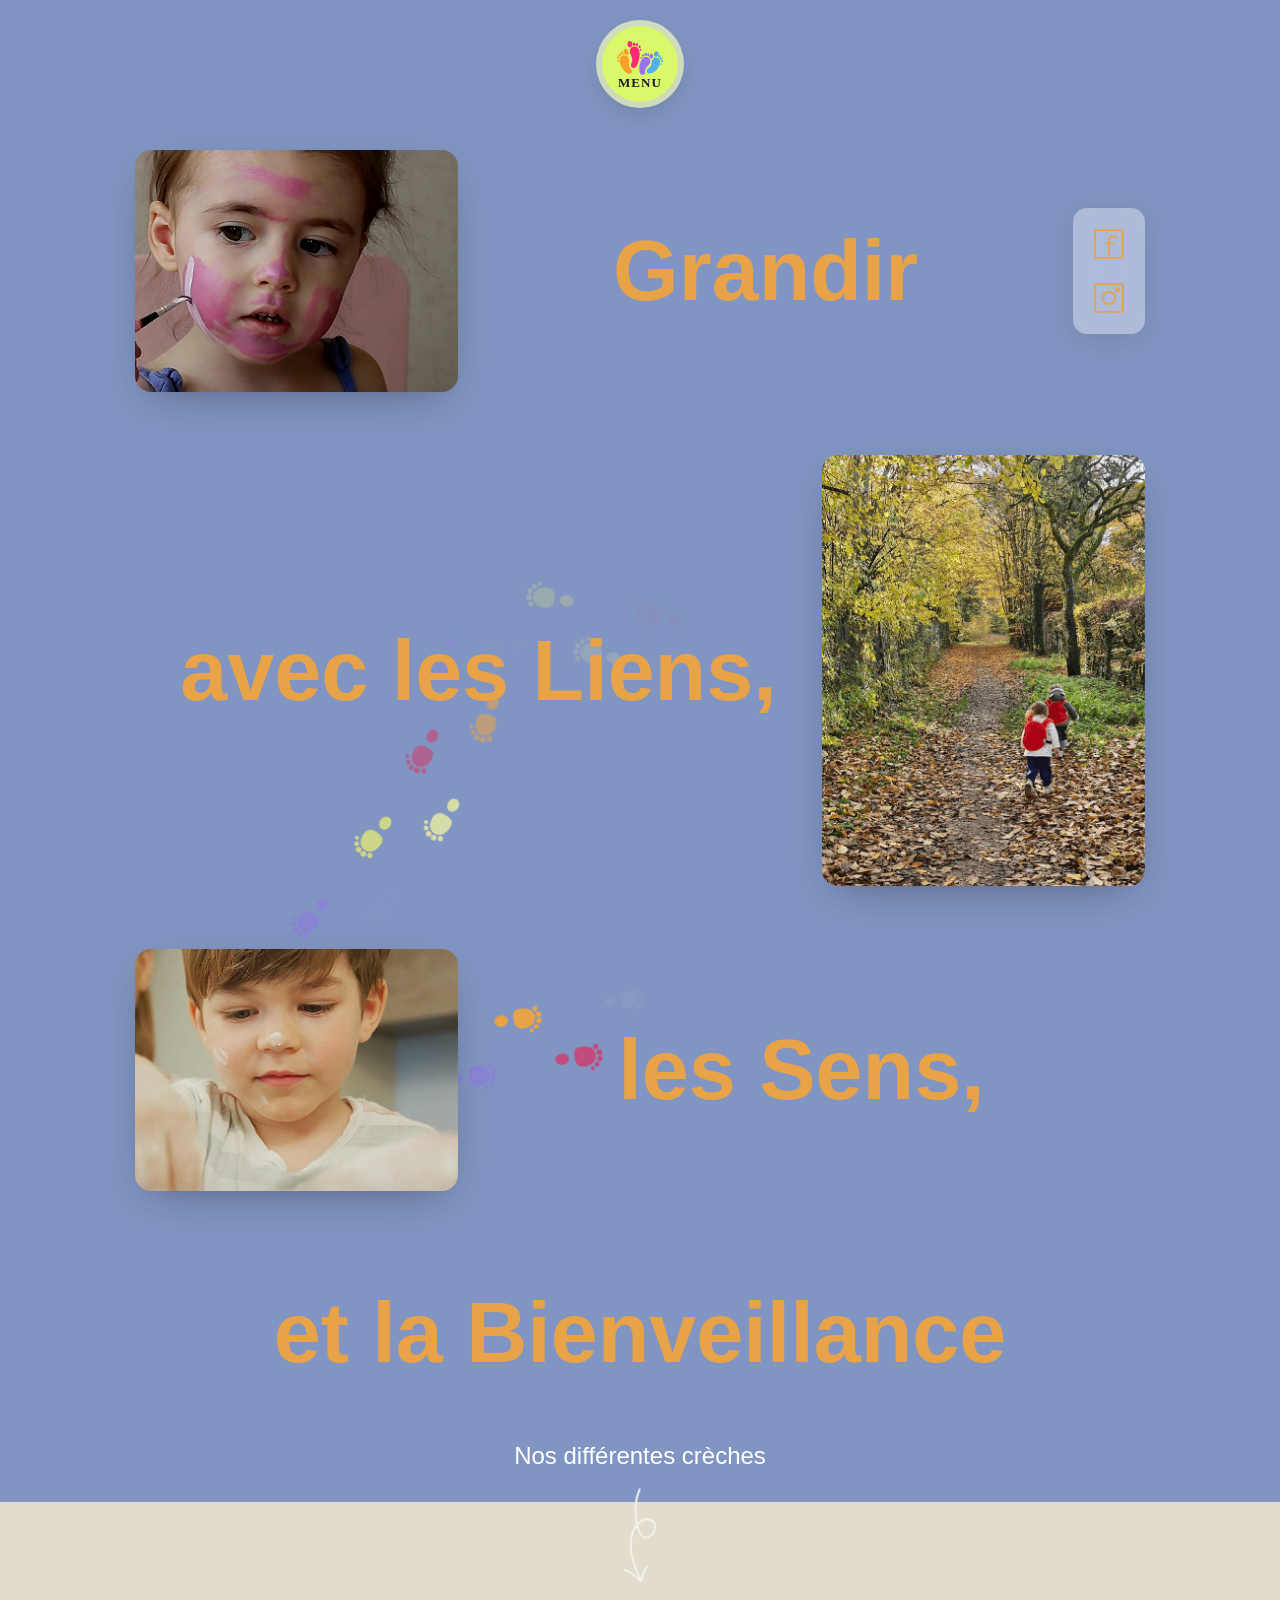
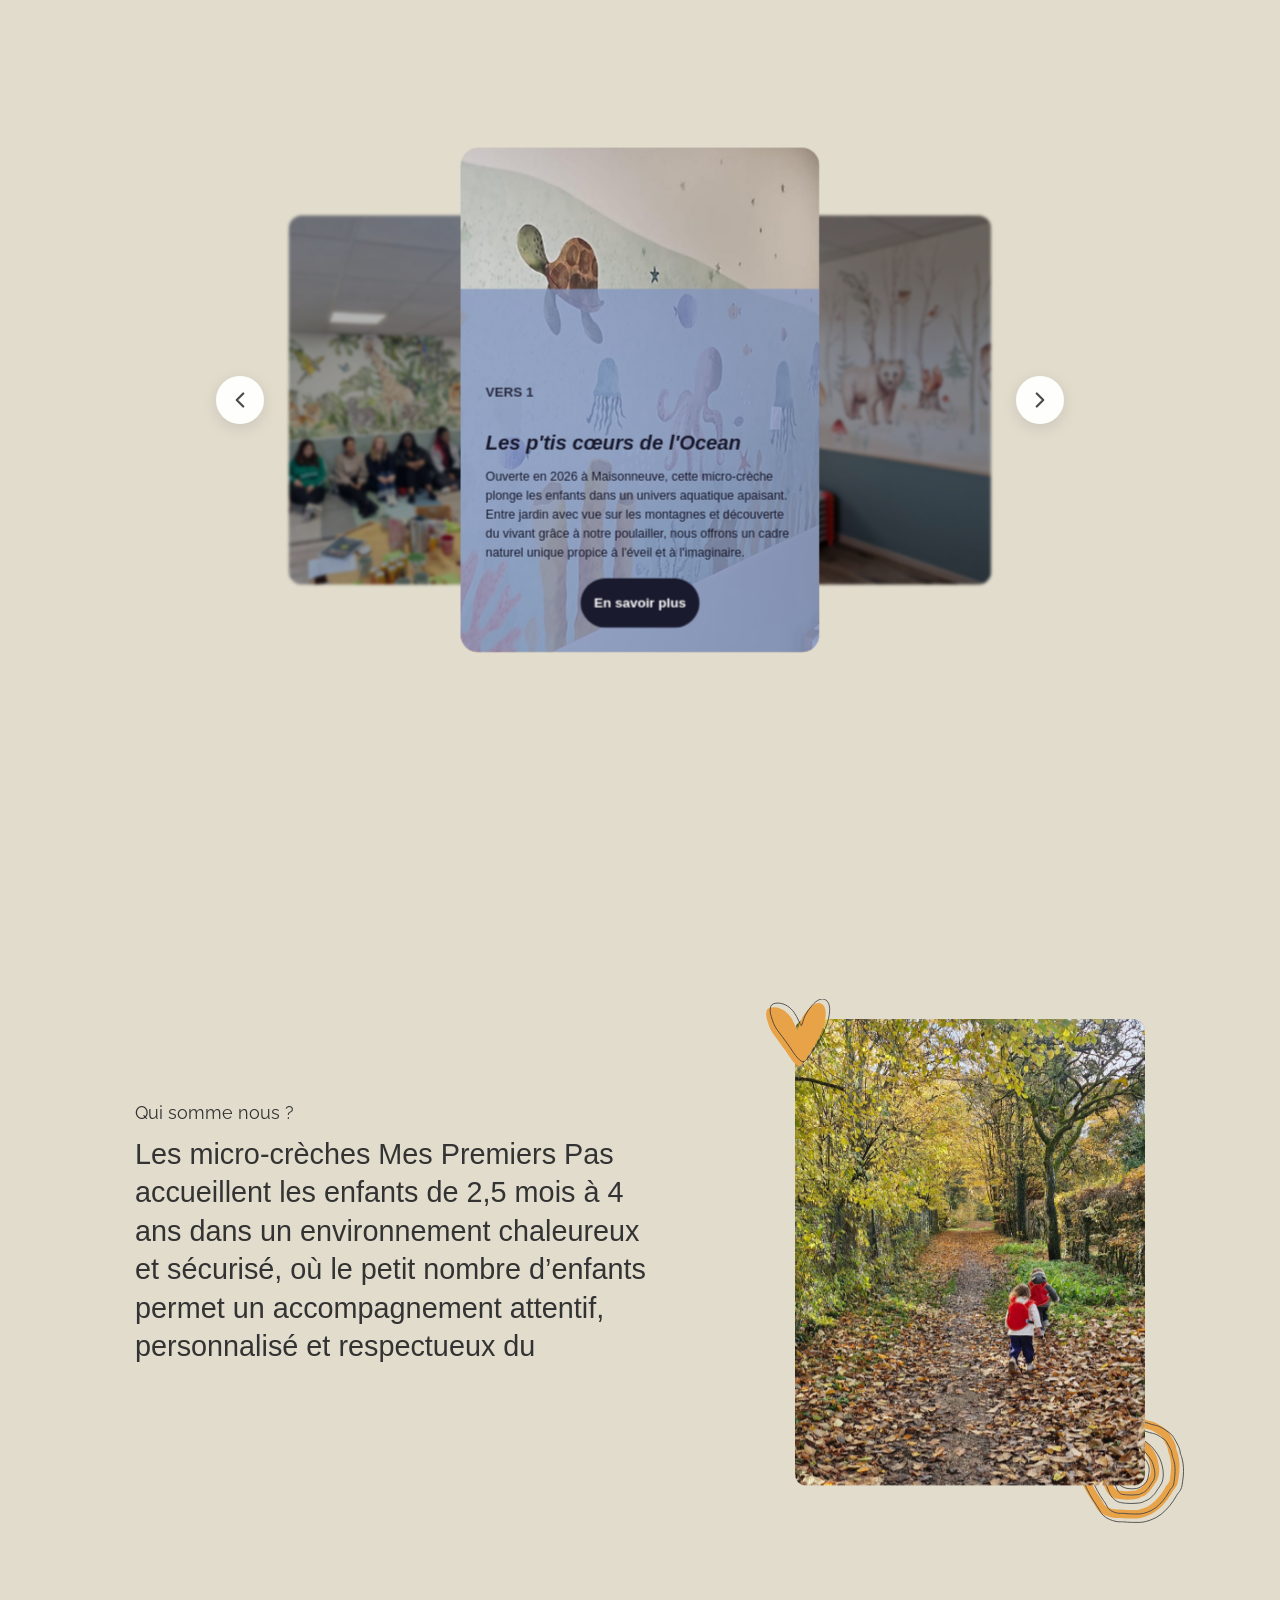
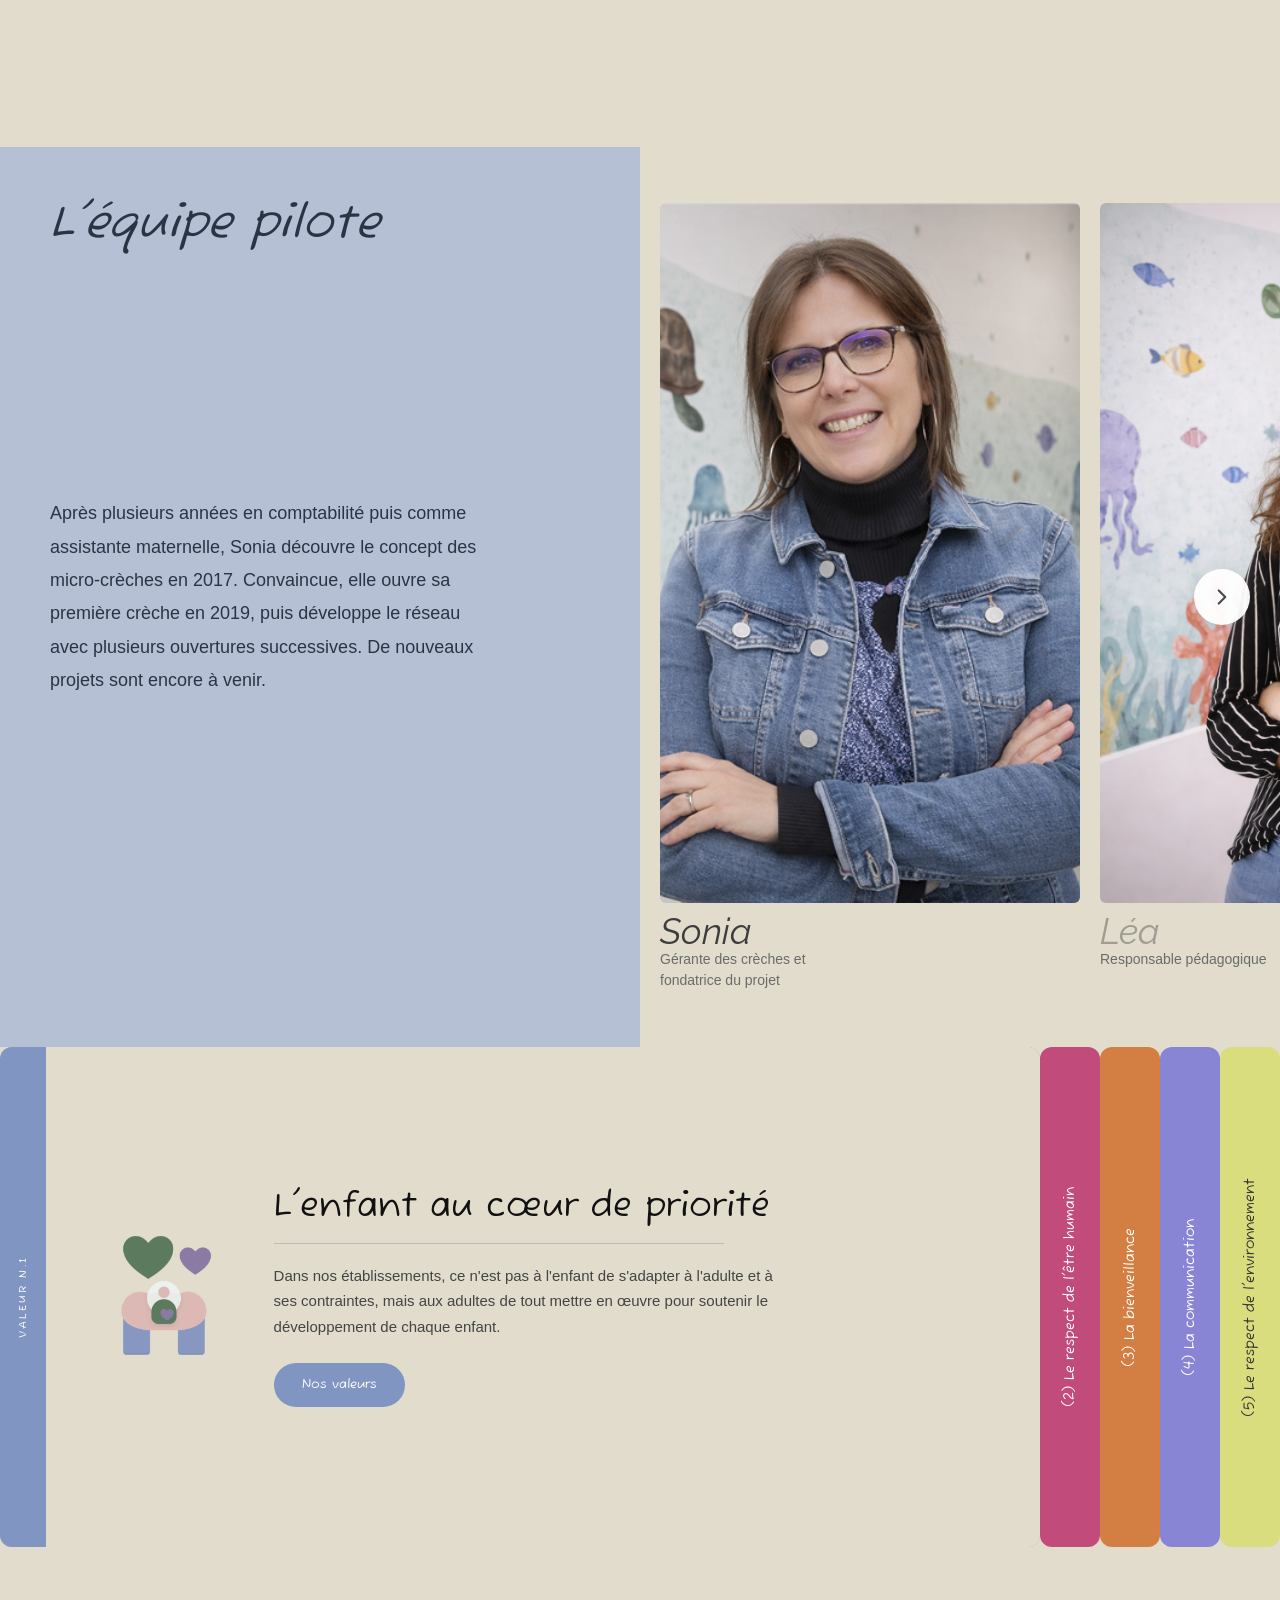
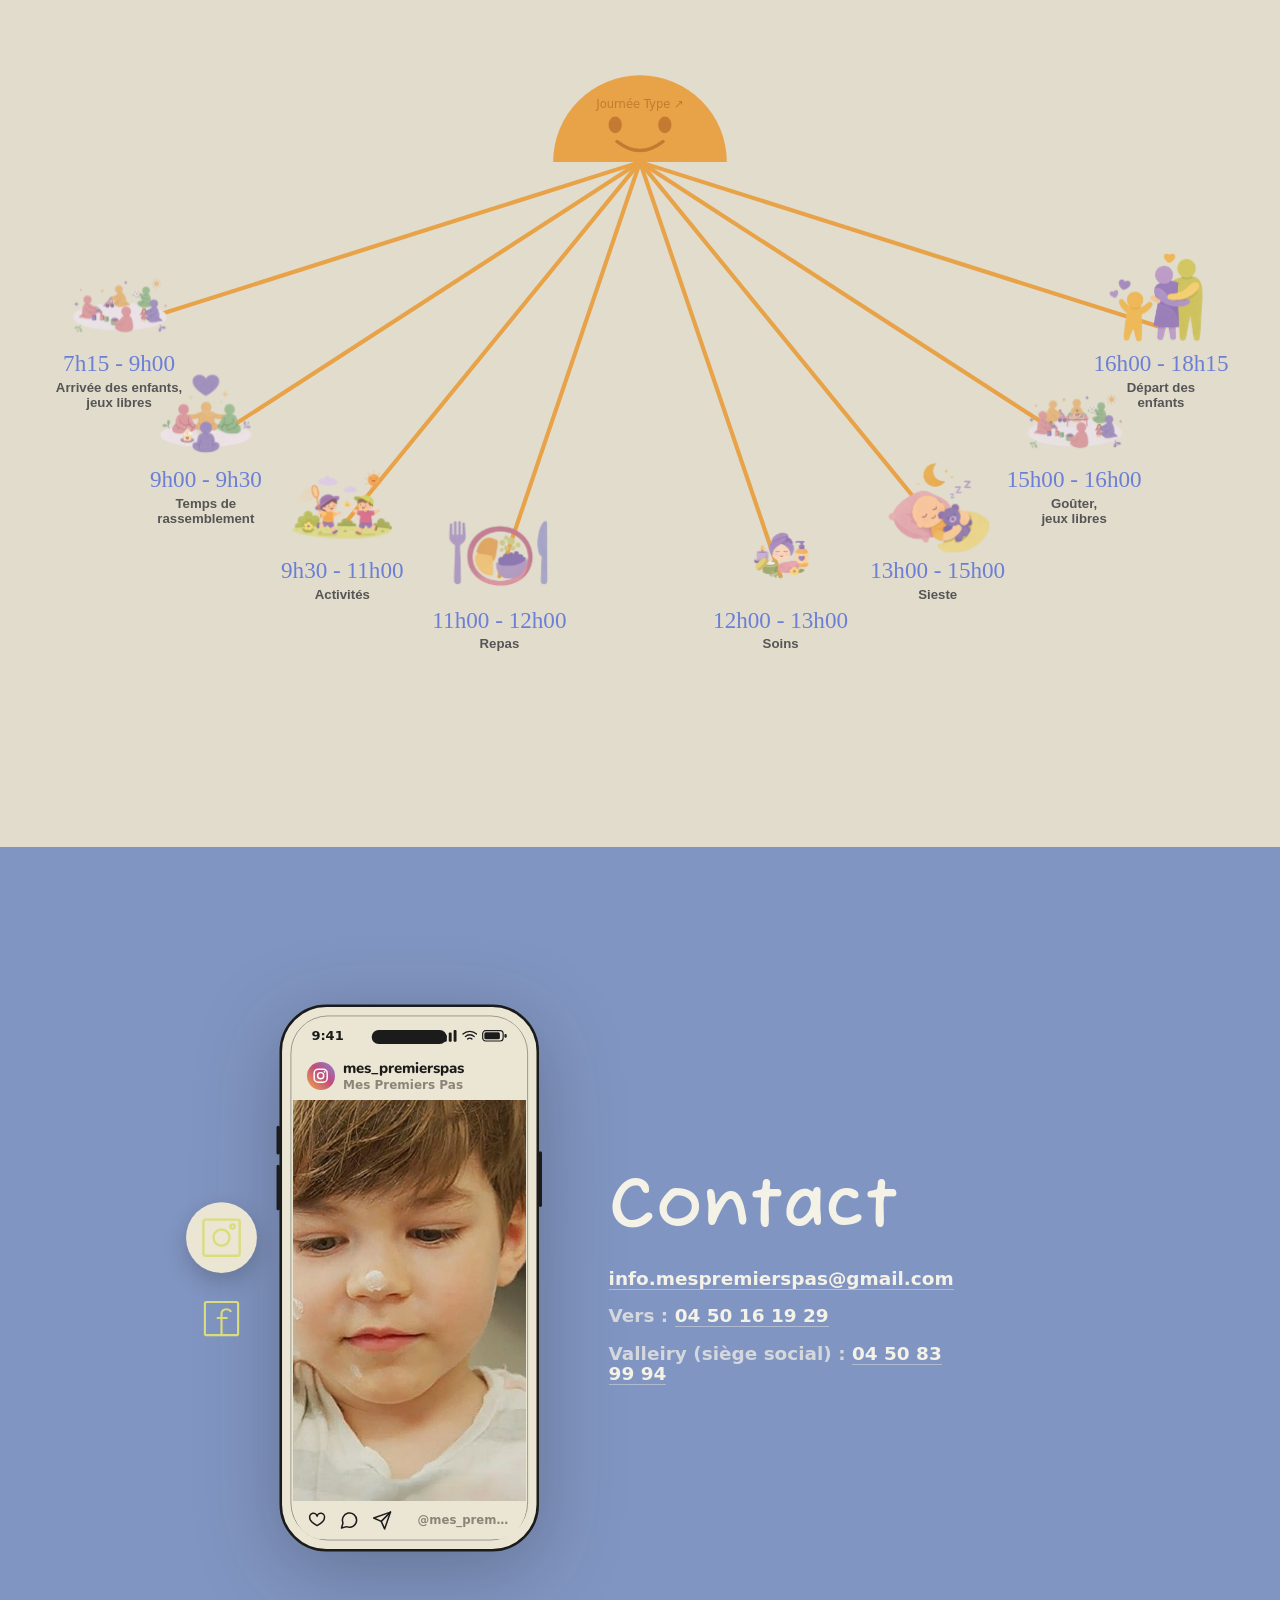
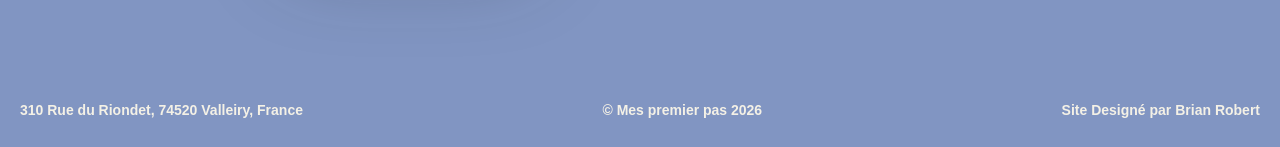
==== commit faa00d10: "perf(phase3b): dédoublonne les chargements de polices Google Fonts Chaque page chargeait la même fam" ====
--- a/index.html
+++ b/index.html
@@ -657,7 +657,7 @@
   <style>:root{--mpp-back-to-top:var(--mpp-lime);}</style>
 </head><body class="body"><div class="page-wrapper"><div data-animation="default" data-collapse="medium" data-duration="400" data-easing="ease" data-easing2="ease" role="banner" class="navbar-2 w-nav"><div class="container w-container"><div class="navbar-gauche"><img src="assets/cdn.prod.website-files.com/6976e155d54ea0f654b007b1/697999635820c3472029c0ec_logo.png" loading="lazy" sizes="100vw" srcset="assets/cdn.prod.website-files.com/6976e155d54ea0f654b007b1/697999635820c3472029c0ec_logo-p-500.png 500w, assets/cdn.prod.website-files.com/6976e155d54ea0f654b007b1/697999635820c3472029c0ec_logo-p-800.png 800w, assets/cdn.prod.website-files.com/6976e155d54ea0f654b007b1/697999635820c3472029c0ec_logo-p-1080.png 1080w, assets/cdn.prod.website-files.com/6976e155d54ea0f654b007b1/697999635820c3472029c0ec_logo.png 1536w" alt="" class="image-4"/><a href="index.html" data-text="Nos valeurs" class="link">Acceuil</a><a href="/" data-text="Nos valeurs" aria-current="page" class="link w--current">Nos crèches</a><a href="about.html" data-text="Nos valeurs" class="link">Nos valeurs</a><a href="journee-type.html" data-text="Journée type" class="link">Journée type</a><a href="#" data-text="Recrutement" class="link" aria-disabled="true">Recrutement</a></div><div class="navbar-droite"><div class="text-block"><a href="tel:+33450839994" class="link-2">+33 4 50 83 99 94</a></div><a href="https://www.labulledespetitspas.com/_files/ugd/2ab568_b72a1b0fc9e649818590a7ef41905c2d.pdf" class="button type1 pre-inscription w-button">Pré-inscription</a></div></div></div><section class="hero-section main"><div class="mpp-hero"><img class="mpp-hero-img mpp-hero-img--maquillage" src="mpp/img/hero-maquillage.jpg" alt="Un enfant se maquille le visage" width="351" height="236"/><h1 class="mpp-hero-titre"><span class="mpp-hero-l mpp-hero-l--grandir">Grandir</span><span class="mpp-hero-l mpp-hero-l--liens">avec les Liens,</span><span class="mpp-hero-l mpp-hero-l--sens">les Sens,</span><span class="mpp-hero-l mpp-hero-l--bienveillance">et la Bienveillance</span></h1><img class="mpp-hero-img mpp-hero-img--chemin" src="mpp/img/hero-chemin.jpg" alt="Deux enfants marchent sur un chemin couvert de feuilles" width="760" height="1013"/><img class="mpp-hero-img mpp-hero-img--cuisine" src="mpp/img/hero-cuisine.jpg" alt="Un enfant participe a un atelier cuisine" width="366" height="270"/><div class="box-reseaux"><a href="https://www.facebook.com/mes.premierpas.52/about?locale=fr_FR" target="_blank" class="link-reseaux w-inline-block"><img src="mpp/img/reseau-facebook.svg" loading="lazy" alt=""/></a><a href="https://www.instagram.com/mes_premierspas/" target="_blank" class="link-reseaux w-inline-block"><img src="mpp/img/reseau-instagram.svg" loading="lazy" alt="" class="link-reseaux"/></a></div><div class="div-footer-hero"><h3 class="heading">Nos différentes crèches</h3><img src="assets/cdn.prod.website-files.com/6976e155d54ea0f654b007b1/697d959e9465462bce238825_Arrow_11.svg" loading="lazy" alt="" class="image-5"/></div></div></section><section class="cc-section"><div class="cc-wrap"><div class="code-embed-4 w-embed w-script"><!-- CAROUSEL 3D - V6 RESPONSIVE AMÉLIORÉE -->
 
-<link href="https://fonts.googleapis.com/css2?family=Nunito:wght@400;600&family=Raleway:wght@600;700&display=swap" rel="stylesheet">
+<link href="https://fonts.googleapis.com/css2?family=Fuzzy+Bubbles:wght@400;700&family=Nunito:wght@400;500;600&family=Raleway:ital,wght@0,400;0,600;0,700;1,400&display=swap" rel="stylesheet">
 
 <style>
 .cc-wrap, .cc-section, .w-embed {
@@ -1148,7 +1148,6 @@
 <meta charset="UTF-8">
 <meta name="viewport" content="width=device-width, initial-scale=1.0">
 <title>Équipe pilote - Carrousel</title>
-<link href="https://fonts.googleapis.com/css2?family=Fuzzy+Bubbles&family=Nunito:wght@400;600&family=Raleway:ital,wght@0,400;1,400&display=swap" rel="stylesheet">
 <style>
     * {
       margin: 0;
@@ -1750,9 +1749,6 @@
   <script src="mpp/footer.js"></script>
 </body>
 </html></div><section class="cc-valeurs"><div class="w-embed w-script"><!-- ACCORDÉON VALEURS - MES PREMIERS PAS -->
-
-<link href="https://fonts.googleapis.com/css2?family=Fuzzy+Bubbles:wght@400;700&family=Nunito:wght@400;500;600&display=swap" rel="stylesheet">
-
 <style>
 .val-wrapper {
   display: flex;
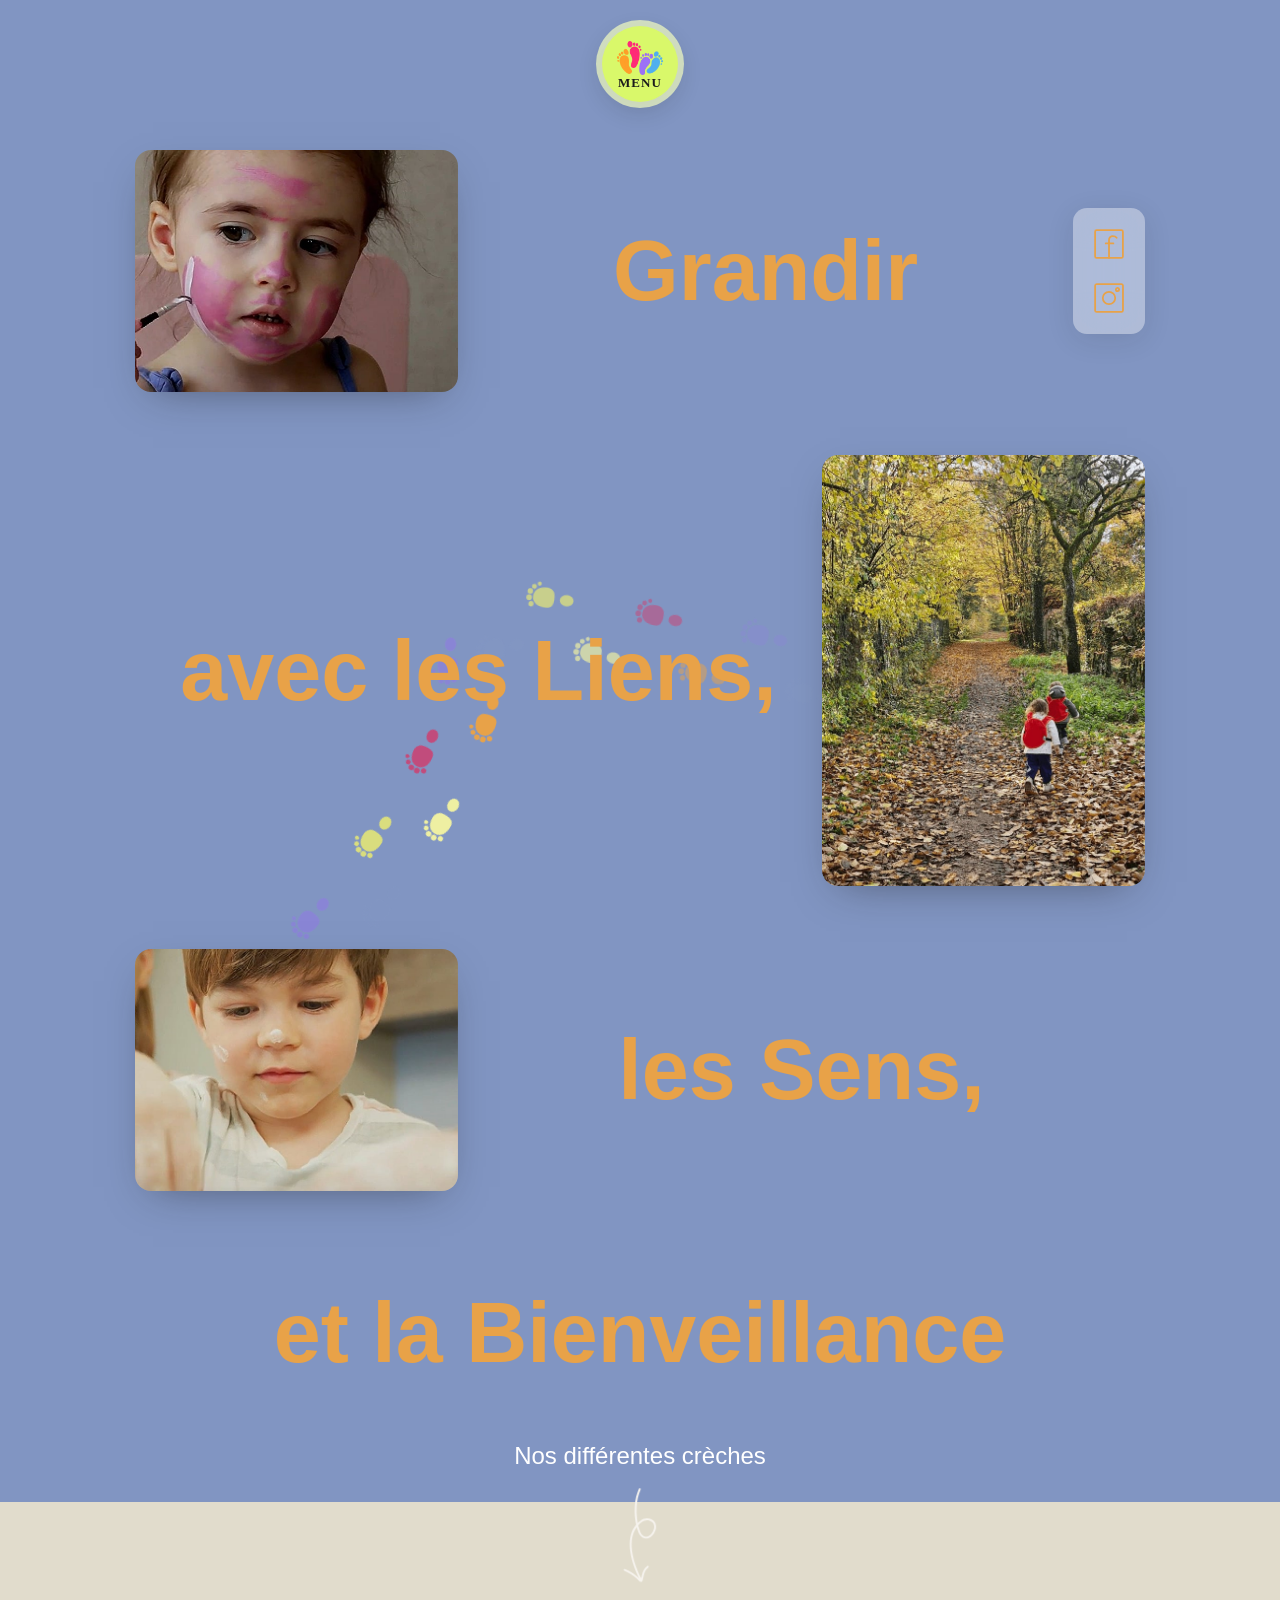
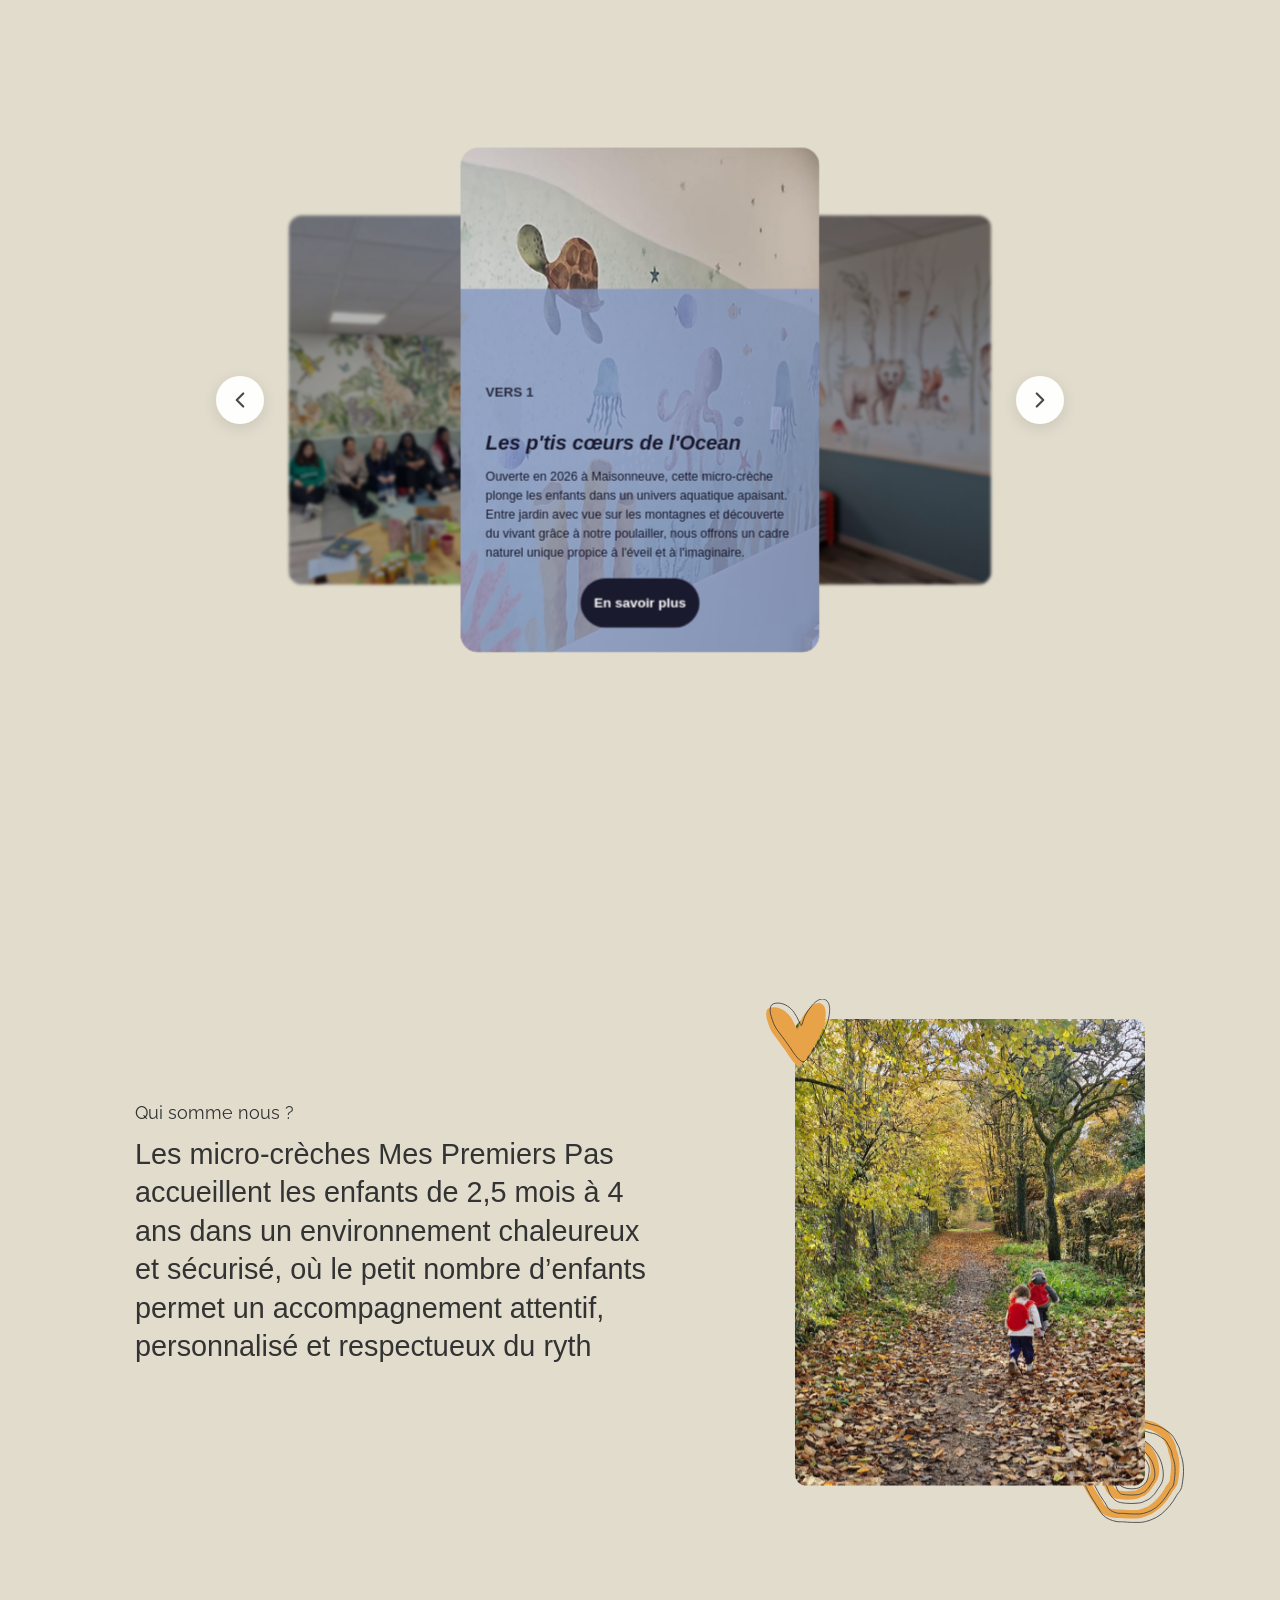
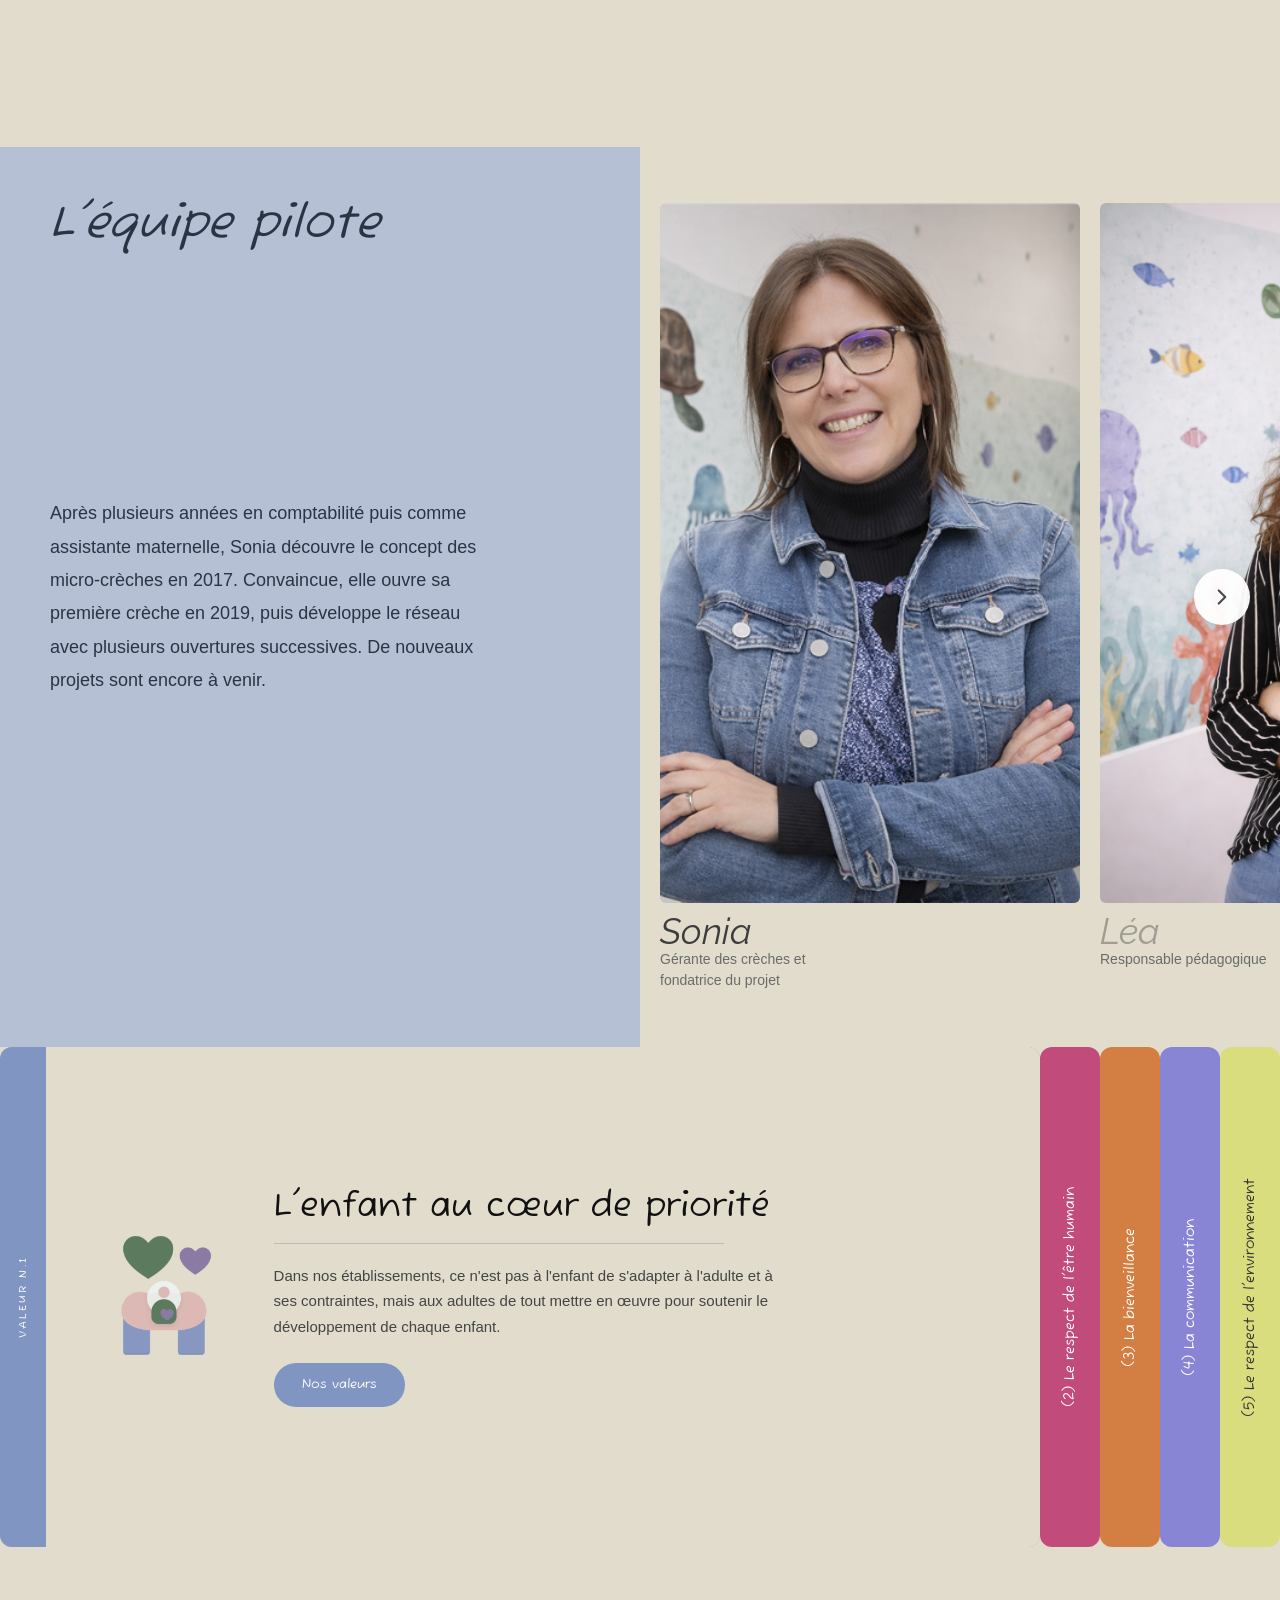
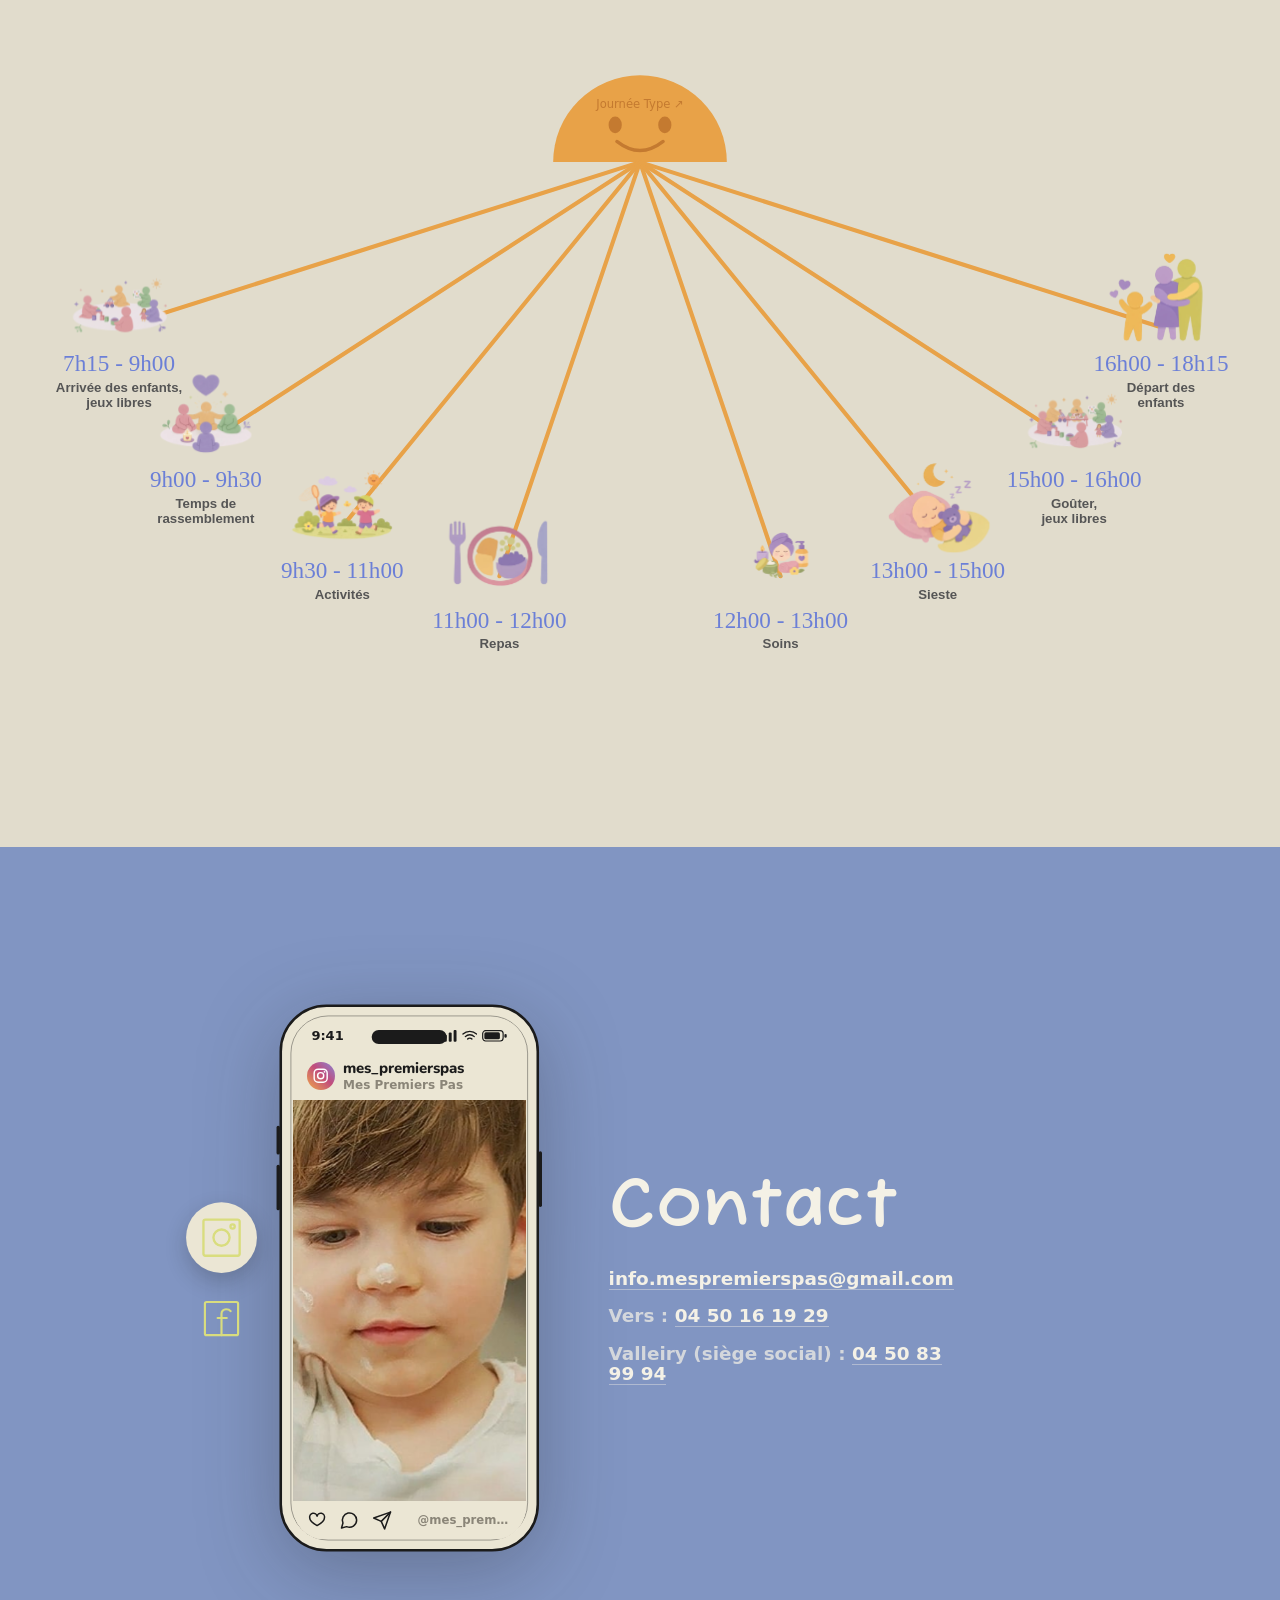
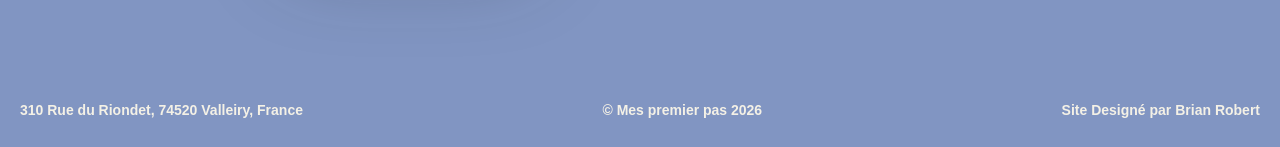
==== commit a3d4e109: "perf(phase4): démarre la cascade hero legacy sur l'état du thread, pas un compte à rebours index.htm" ====
--- a/index.html
+++ b/index.html
@@ -2888,7 +2888,18 @@
     setTimeout(function() { if (elements.reseaux) elements.reseaux.classList.add('visible'); }, timing.reseaux);
     setTimeout(function() { if (elements.footer) elements.footer.classList.add('visible'); }, timing.footer);
   }
-  setTimeout(animateHero, timing.start);
+  // Départ de la cascade asservi à l'état réel du thread plutôt qu'à un
+  // compte à rebours aveugle : si le thread est occupé (scripts Webflow/GSAP
+  // en cours d'exécution), on attend qu'il se libère au lieu de démarrer la
+  // cascade pendant qu'il est bloqué (elle serait alors jouée en rattrapage,
+  // hors écran perçu). timing.start reste le délai plafond : comportement
+  // identique à avant si le thread ne se libère jamais avant lui. Les délais
+  // *entre* éléments (timing.line1..footer) ne changent pas.
+  if ('requestIdleCallback' in window) {
+    requestIdleCallback(animateHero, { timeout: timing.start });
+  } else {
+    requestAnimationFrame(function() { requestAnimationFrame(animateHero); });
+  }
 });
 </script>
 
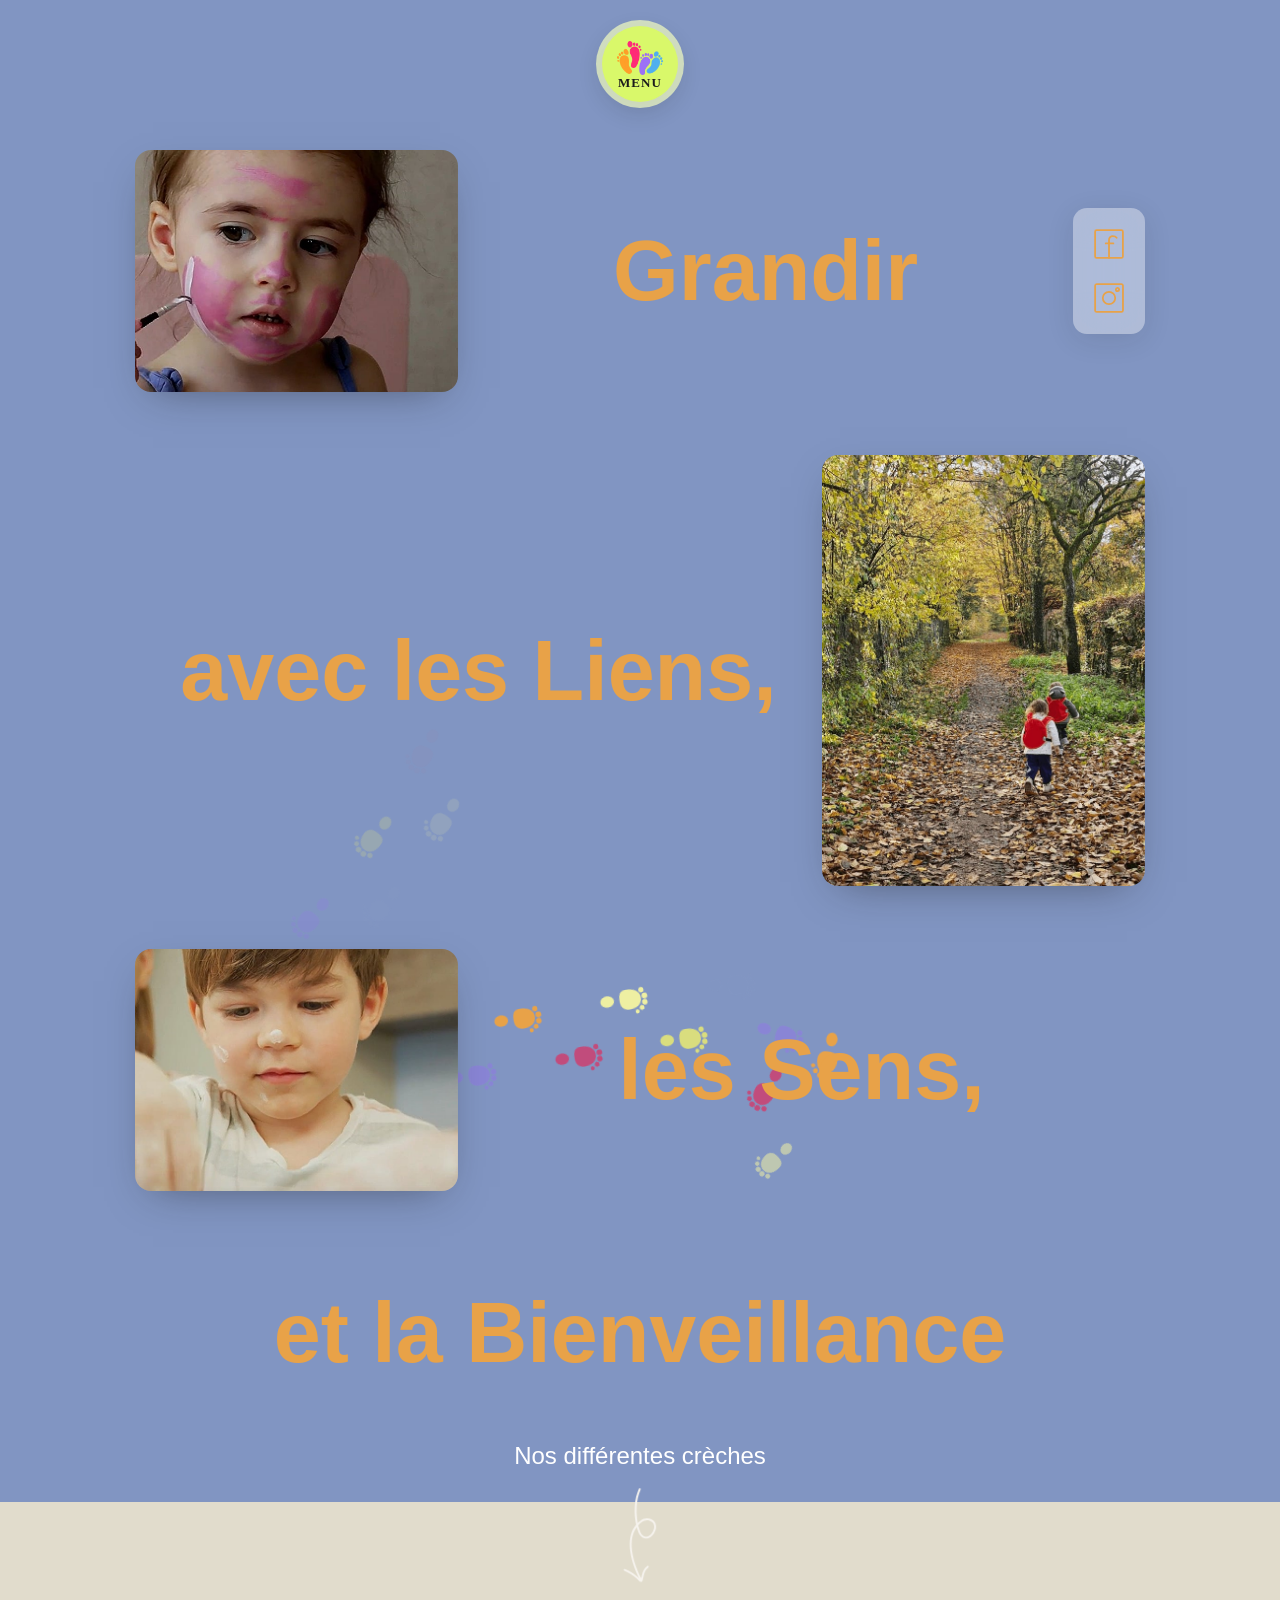
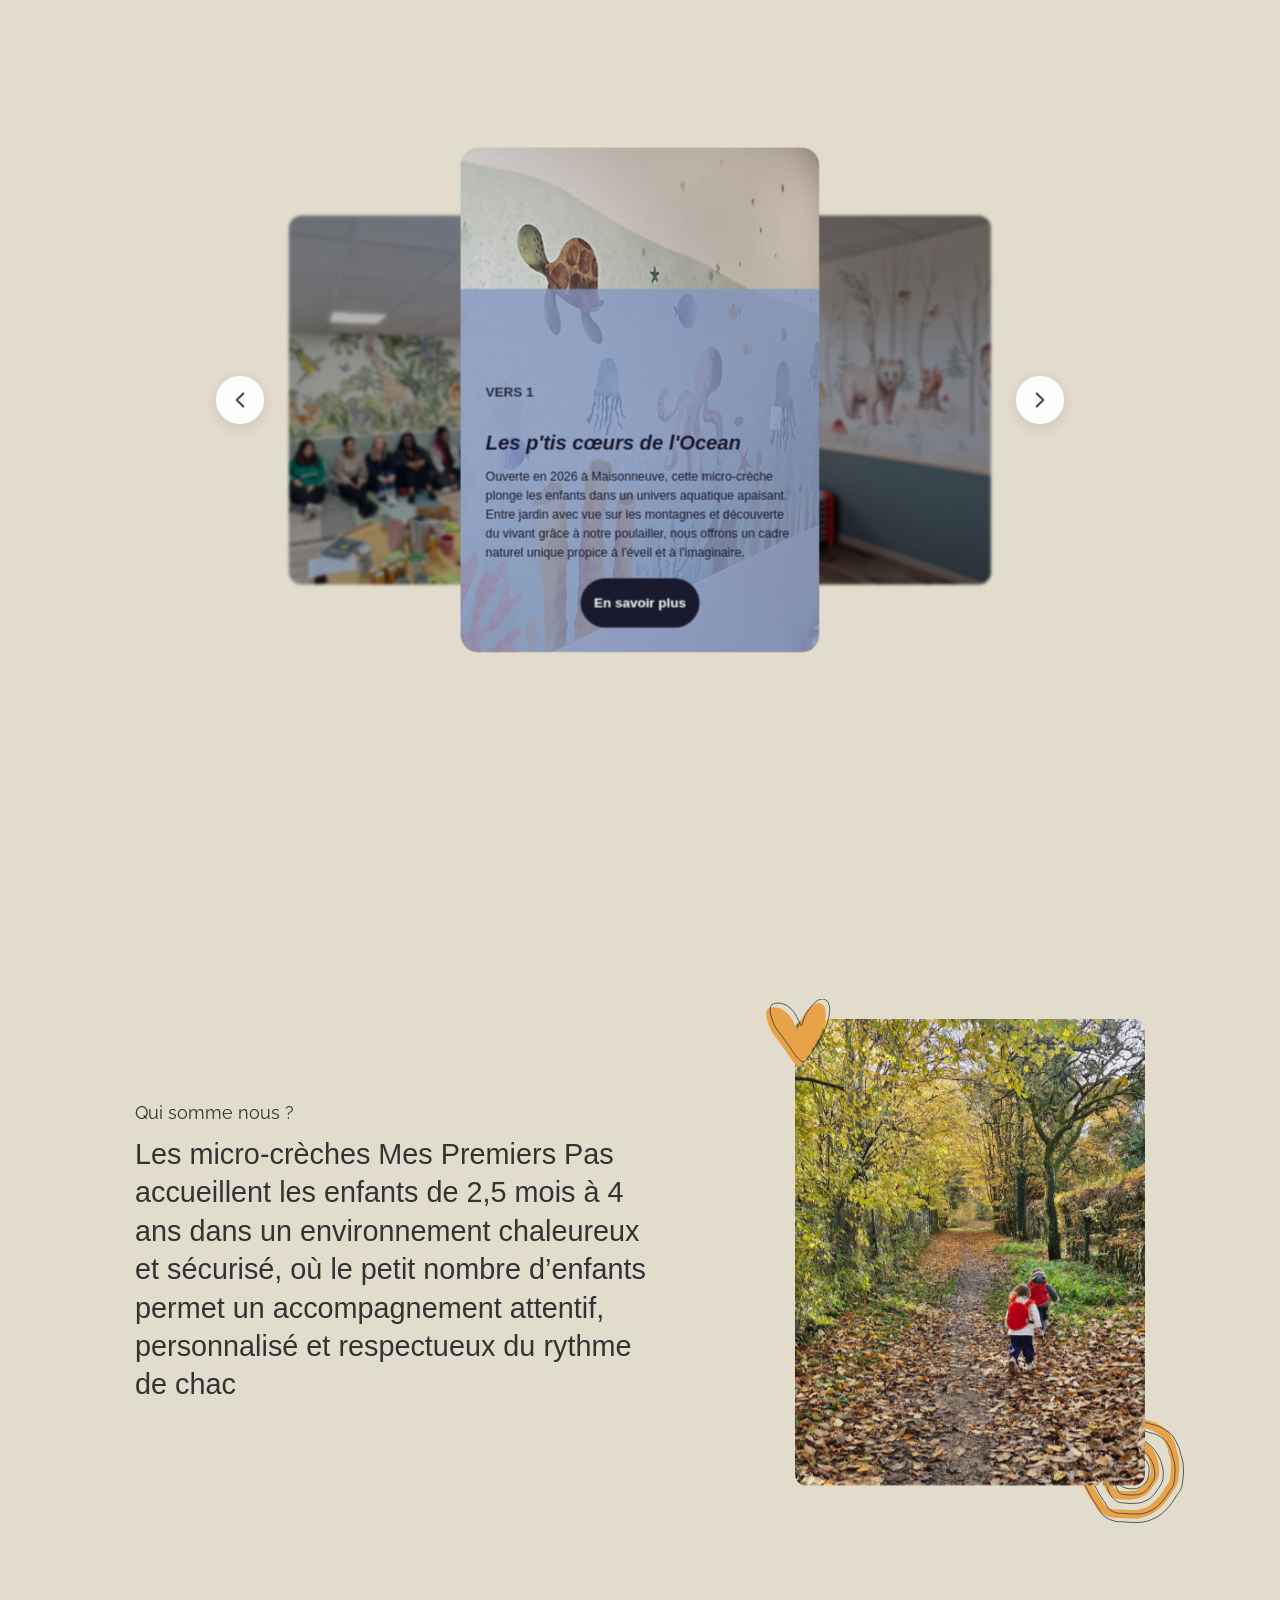
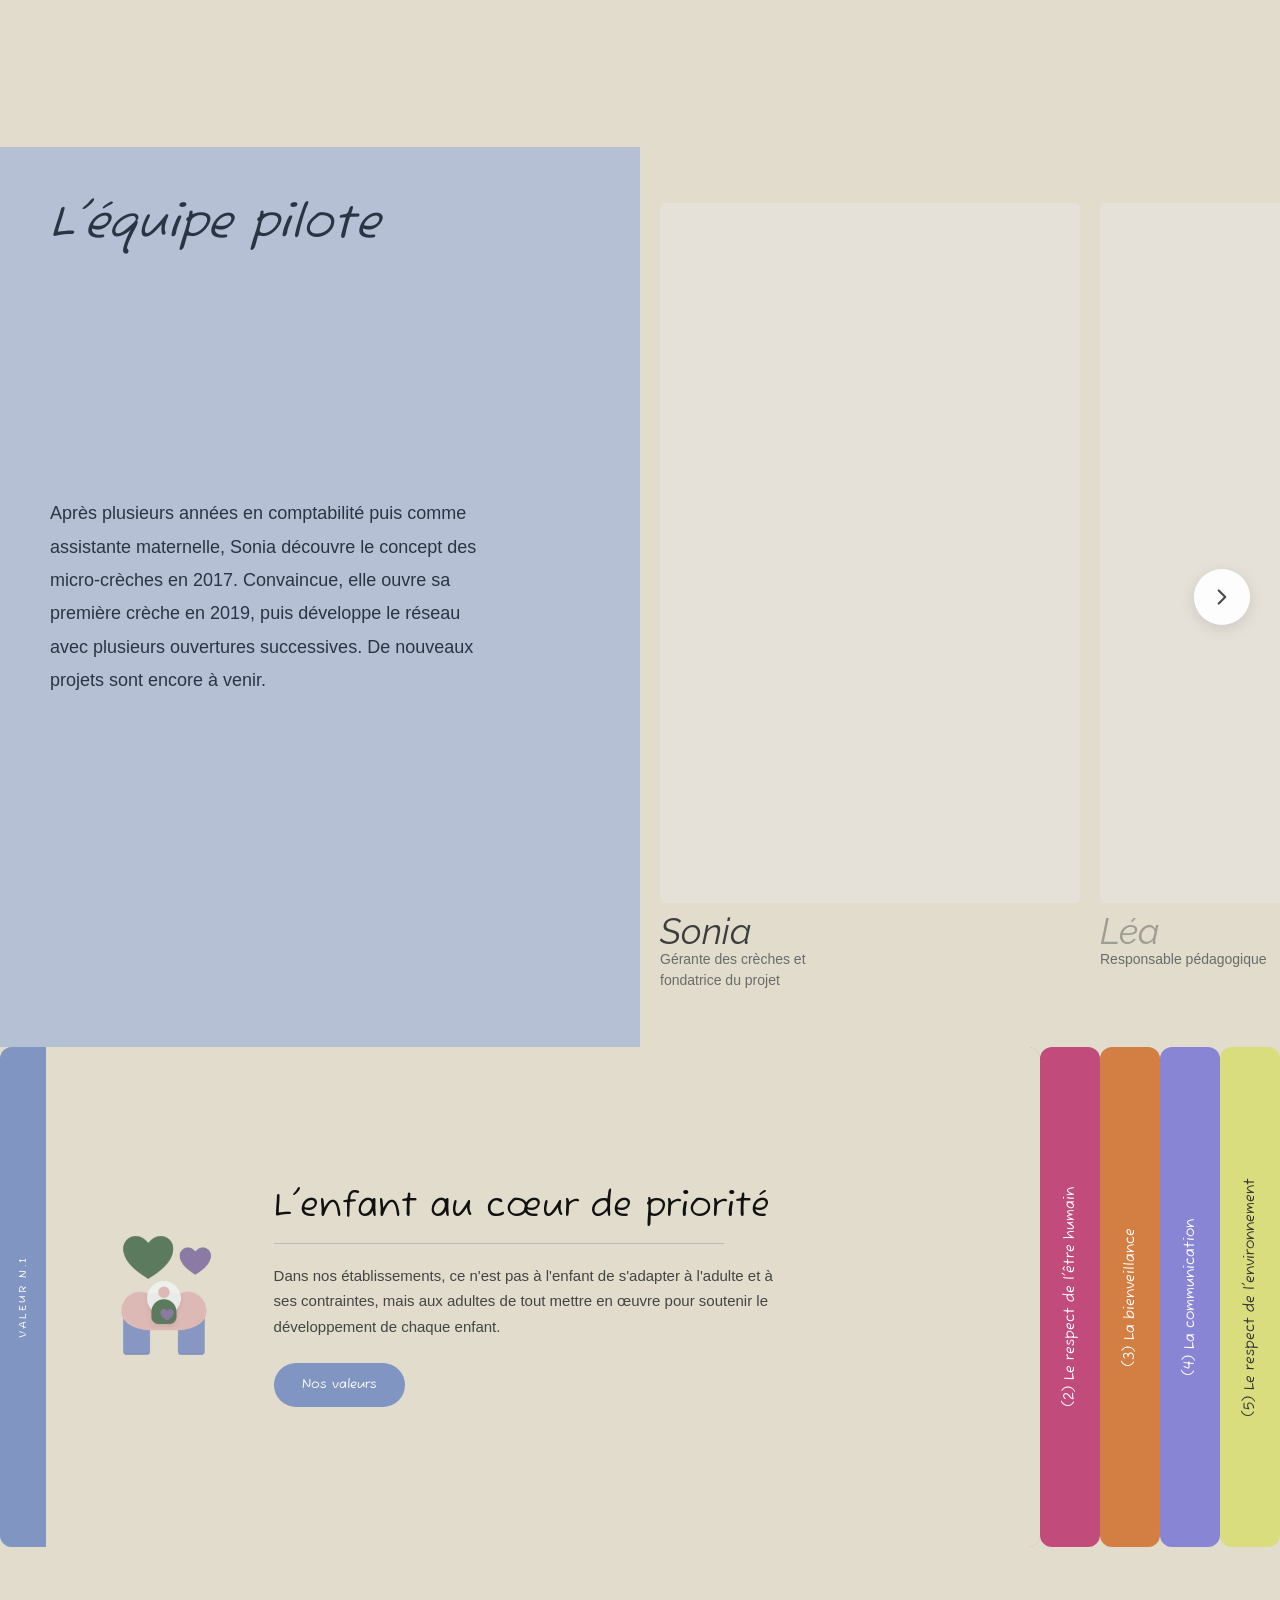
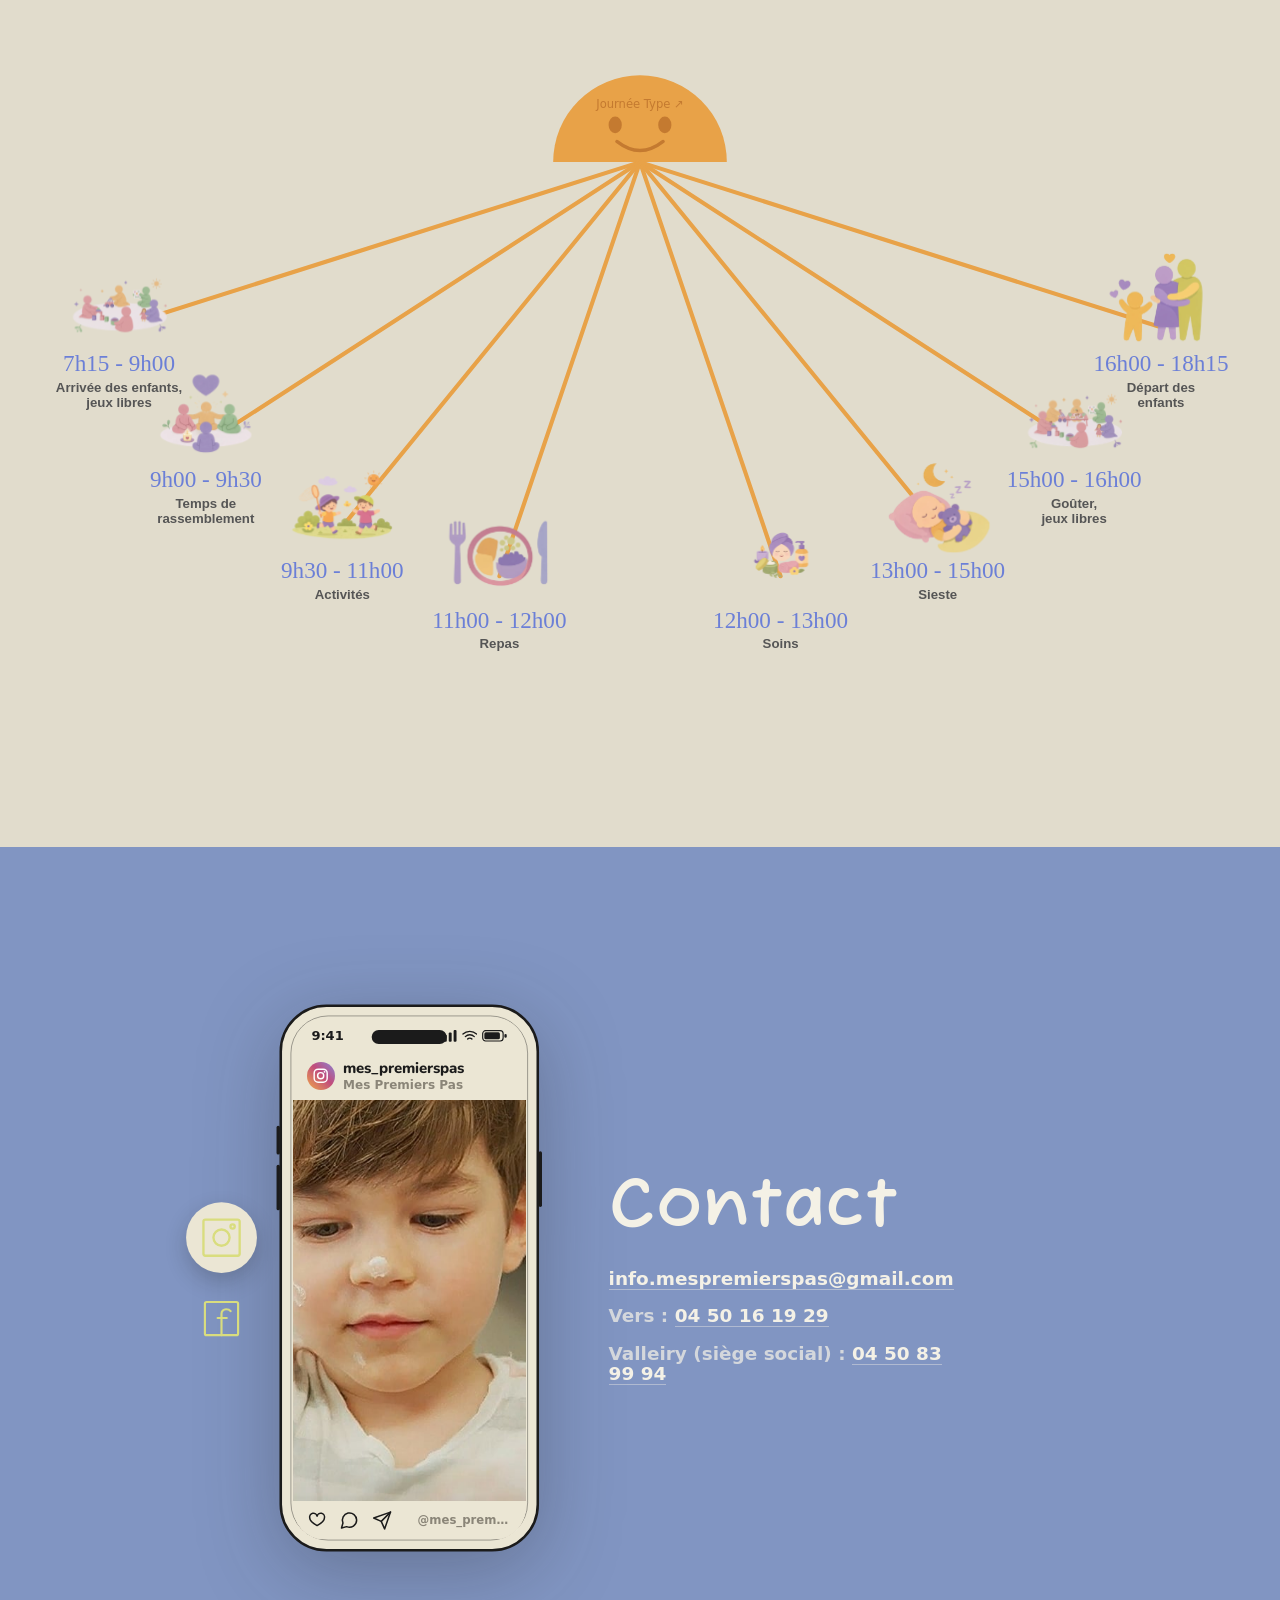
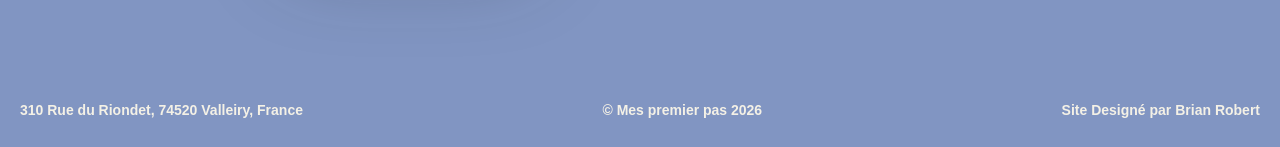
==== commit 7d9749b3: "feat(photos): remplace les 3 photos équipe pilote par les visuels R2 index.html, tableau teamData (l" ====
--- a/index.html
+++ b/index.html
@@ -1559,13 +1559,13 @@
   {
     name: "Sonia",
     role: "Gérante des crèches et<br>fondatrice du projet",
-    image: "assets/cdn.prod.website-files.com/6976e155d54ea0f654b007b1/69be83005214a421a09d1a8b_sonia.png",
+    image: "https://pub-b62969cb28c74eaa82f2cc05d4ae9428.r2.dev/mpp/photos/site-sonia-equipe-pilote.webp",
     description: "Après plusieurs années en comptabilité puis comme assistante maternelle, Sonia découvre le concept des micro-crèches en 2017. Convaincue, elle ouvre sa première crèche en 2019, puis développe le réseau avec plusieurs ouvertures successives. De nouveaux projets sont encore à venir."
   },
   {
     name: "Léa",
     role: "Responsable pédagogique",
-    image: "assets/cdn.prod.website-files.com/6976e155d54ea0f654b007b1/69be8300ac23f826537e94a9_Lea.png",
+    image: "https://pub-b62969cb28c74eaa82f2cc05d4ae9428.r2.dev/mpp/photos/site-lea-equipe-pilote.webp",
     description: "Léa accompagne les équipes dans la mise en place des projets pédagogiques. Formée en sciences de l'éducation, elle veille à créer un environnement stimulant et bienveillant pour chaque enfant accueilli dans nos structures."
   },
   {
@@ -1577,7 +1577,7 @@
   {
     name: "Alexandra",
     role: "Coordinatrice<br>micro-crèches",
-    image: "assets/cdn.prod.website-files.com/6976e155d54ea0f654b007b1/69be8300f427a93686b08355_Alexandra.png",
+    image: "https://pub-b62969cb28c74eaa82f2cc05d4ae9428.r2.dev/mpp/photos/site-alexandra-equipe-pilote.webp",
     description: "Alexandra apporte son expertise en gestion d'équipes et coordination. Passionnée par la petite enfance, elle veille au bon fonctionnement quotidien de chaque structure et accompagne les équipes dans leur développement professionnel."
   }
 ];
--- a/mpp/overrides.css
+++ b/mpp/overrides.css
@@ -216,7 +216,7 @@
   border-radius: 999px !important;
   line-height: 1.2 !important;
   color: var(--mpp-ink) !important;
-  background: rgba(129, 149, 194, 0.85) !important;
+  background: var(--mpp-back-to-top, #E8A248) !important;
 }
 .dd-arrow { font-size: 0.72em !important; opacity: 0.6 !important; }
 
@@ -338,43 +338,3 @@
   .mpp-menu-badge:hover, .mpp-menu-badge:active { transform: translateX(-50%); }
   .mpp-nav-close:hover .mpp-nav-close__arrow { transform: none; }
 }
-
-/* ═══ Footer — cascade CONTACT (révélation au scroll) ══════════════════════
-   Le bloc « Contact » se révèle ligne par ligne quand le footer entre à
-   l'écran, calé sur la cascade du hero : pas de 130 ms, easing signature,
-   fondu 480 ms. La classe .is-revealed est posée par mpp/overrides.js.
-   Ordre : titre « Contact » → e-mail → téléphone « Vers » → siège social.
-   Neutralisé sous prefers-reduced-motion (état final visible, sans mouvement). */
-.footer-section .contact .heading-6,
-.footer-section .contact .block-quote,
-.footer-section .contact .paragraph,
-.footer-section .contact .paragraph-2 {
-  opacity: 0;
-  transform: translateY(16px);
-  transition: opacity 480ms cubic-bezier(0.22, 1, 0.36, 1),
-              transform 480ms cubic-bezier(0.22, 1, 0.36, 1);
-  will-change: opacity, transform;
-}
-.footer-section .contact.is-revealed .heading-6,
-.footer-section .contact.is-revealed .block-quote,
-.footer-section .contact.is-revealed .paragraph,
-.footer-section .contact.is-revealed .paragraph-2 {
-  opacity: 1;
-  transform: translateY(0);
-}
-.footer-section .contact.is-revealed .heading-6   { transition-delay: 0ms;   }
-.footer-section .contact.is-revealed .block-quote { transition-delay: 130ms; }
-.footer-section .contact.is-revealed .paragraph   { transition-delay: 260ms; }
-.footer-section .contact.is-revealed .paragraph-2 { transition-delay: 390ms; }
-
-@media (prefers-reduced-motion: reduce) {
-  .footer-section .contact .heading-6,
-  .footer-section .contact .block-quote,
-  .footer-section .contact .paragraph,
-  .footer-section .contact .paragraph-2 {
-    opacity: 1;
-    transform: none;
-    transition: none;
-    transition-delay: 0ms;
-  }
-}
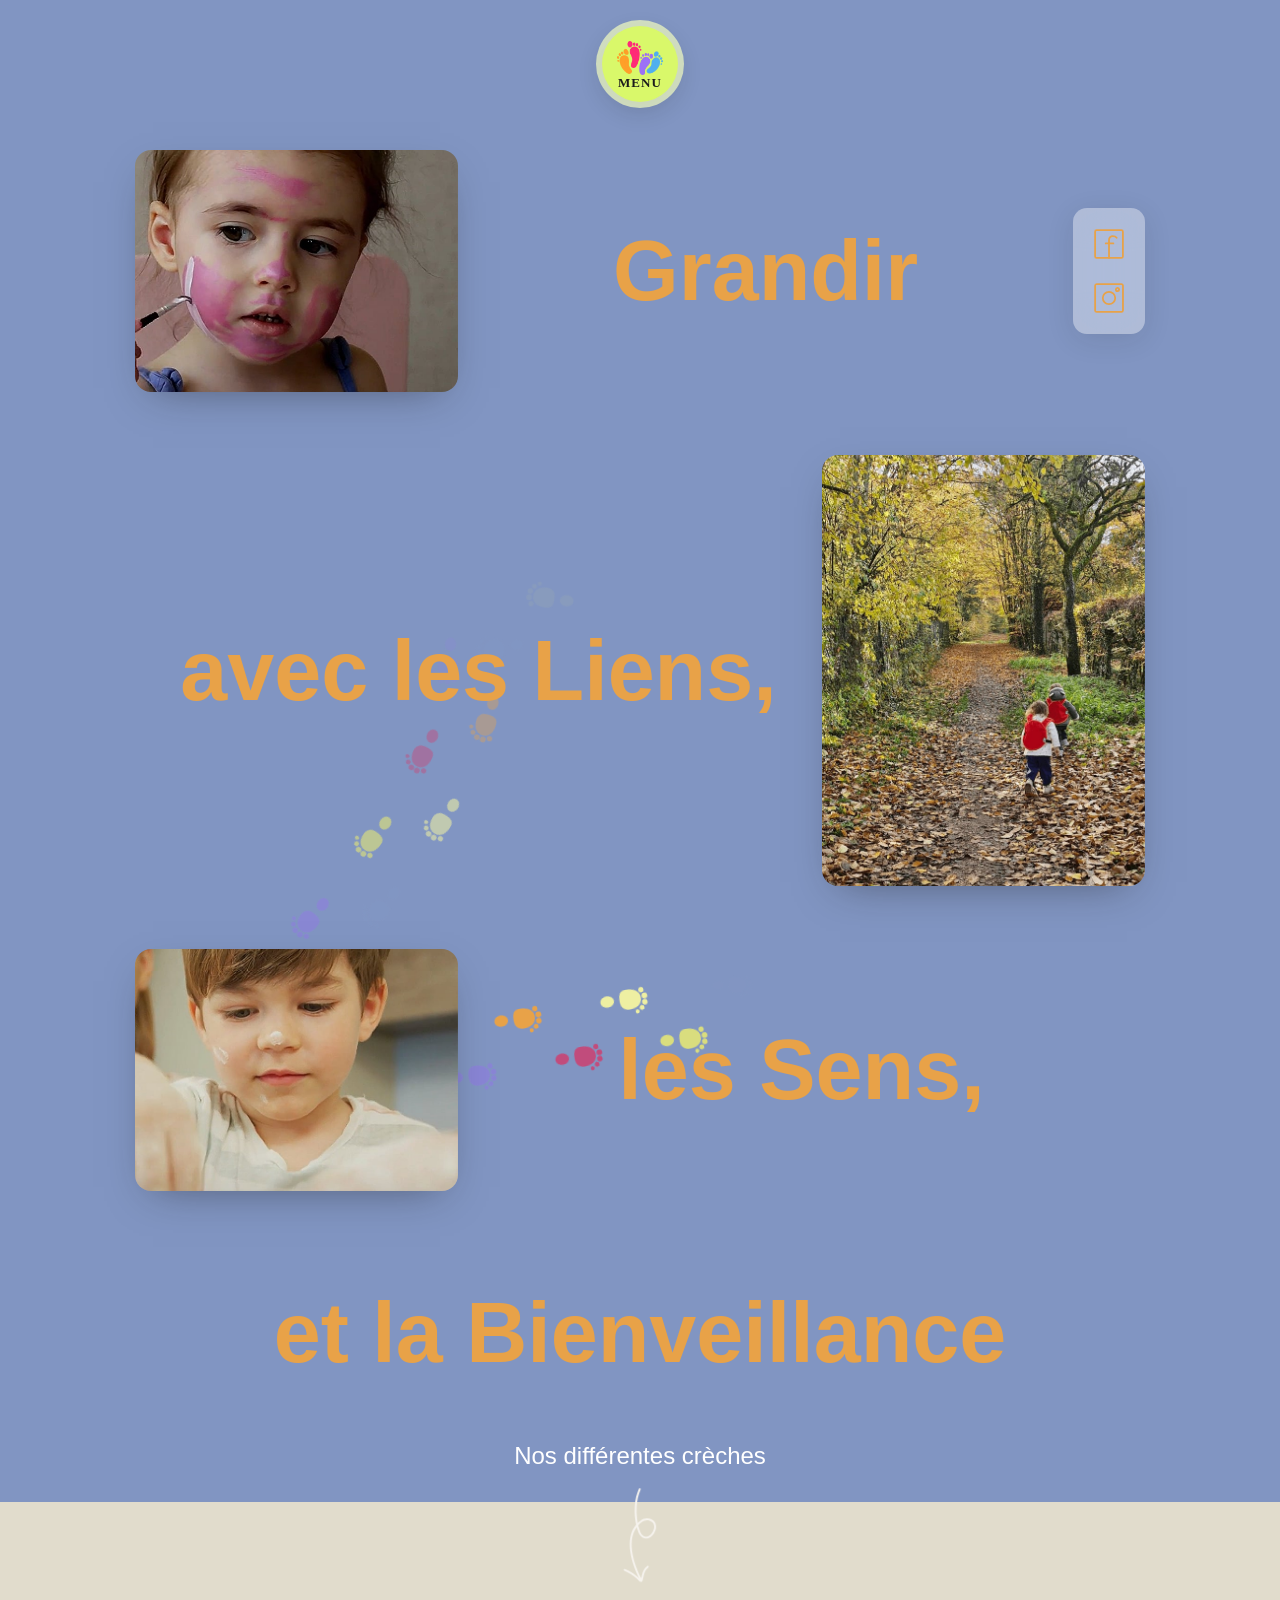
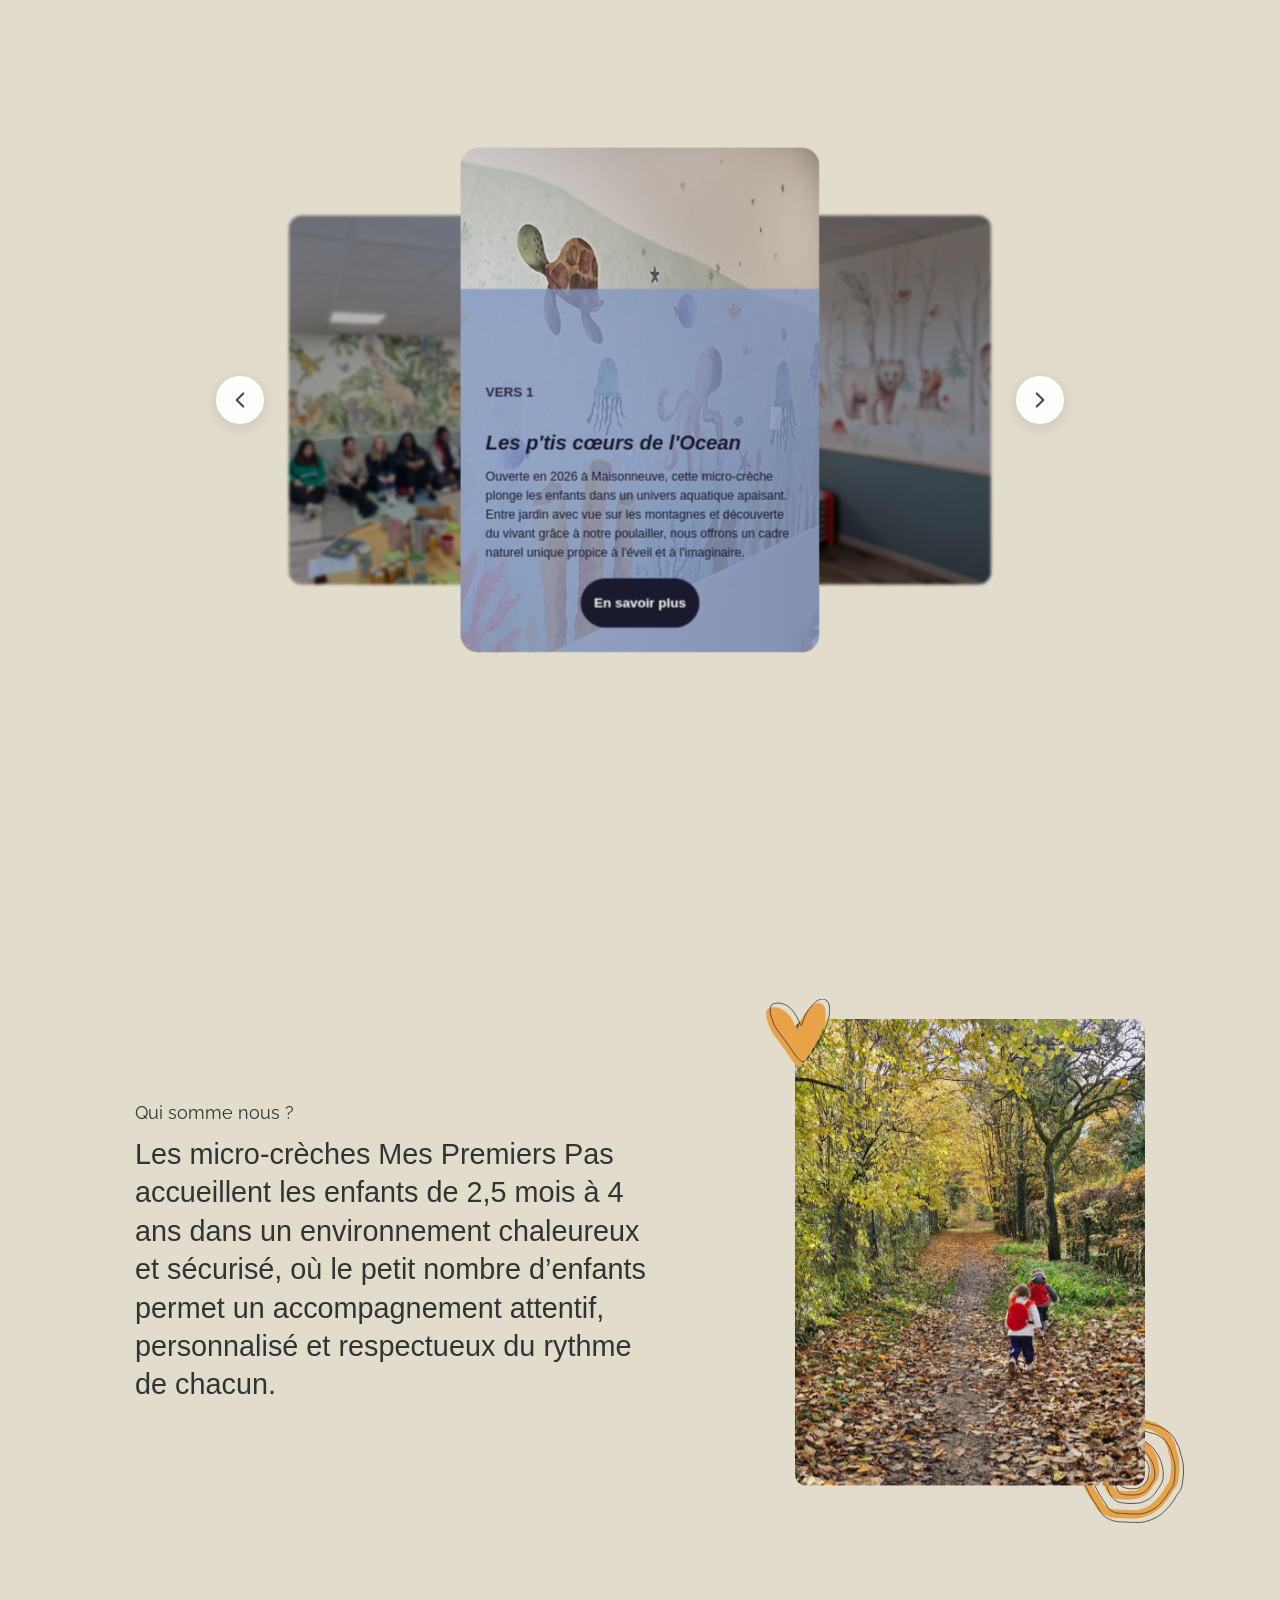
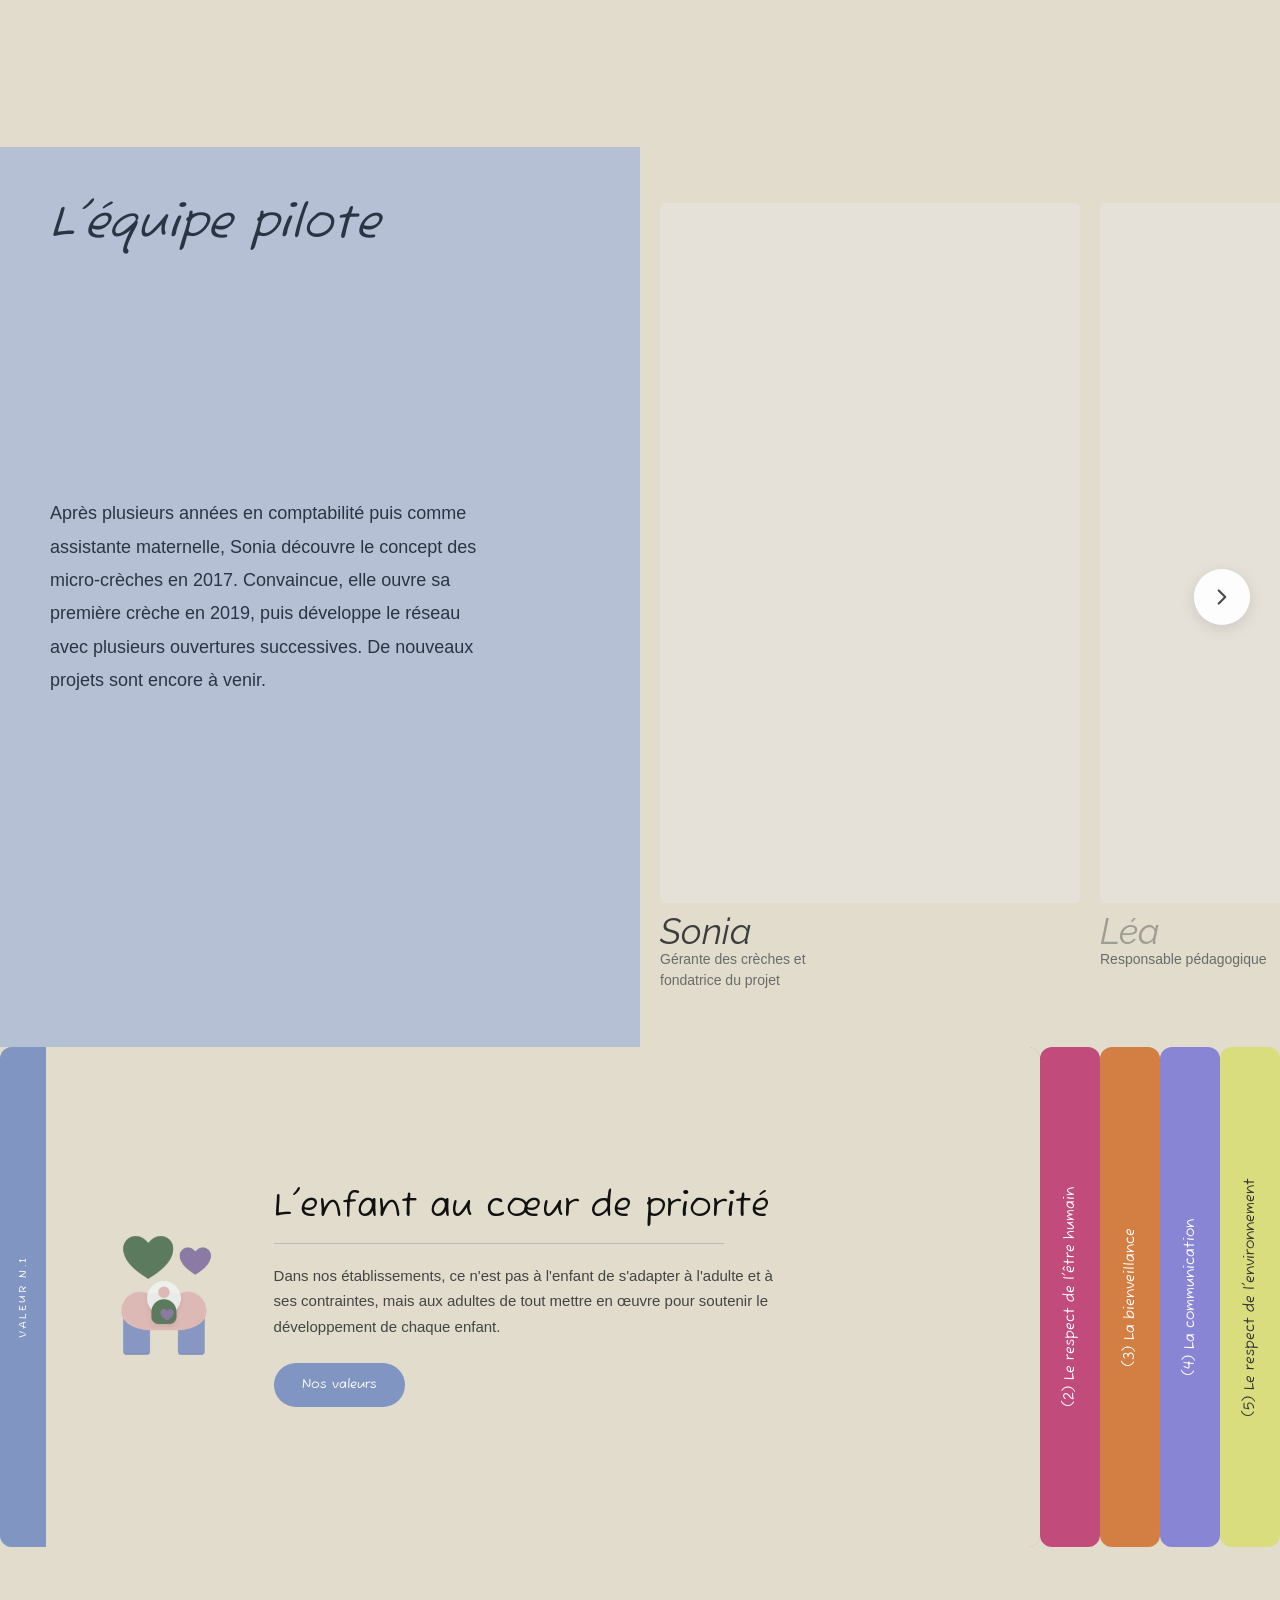
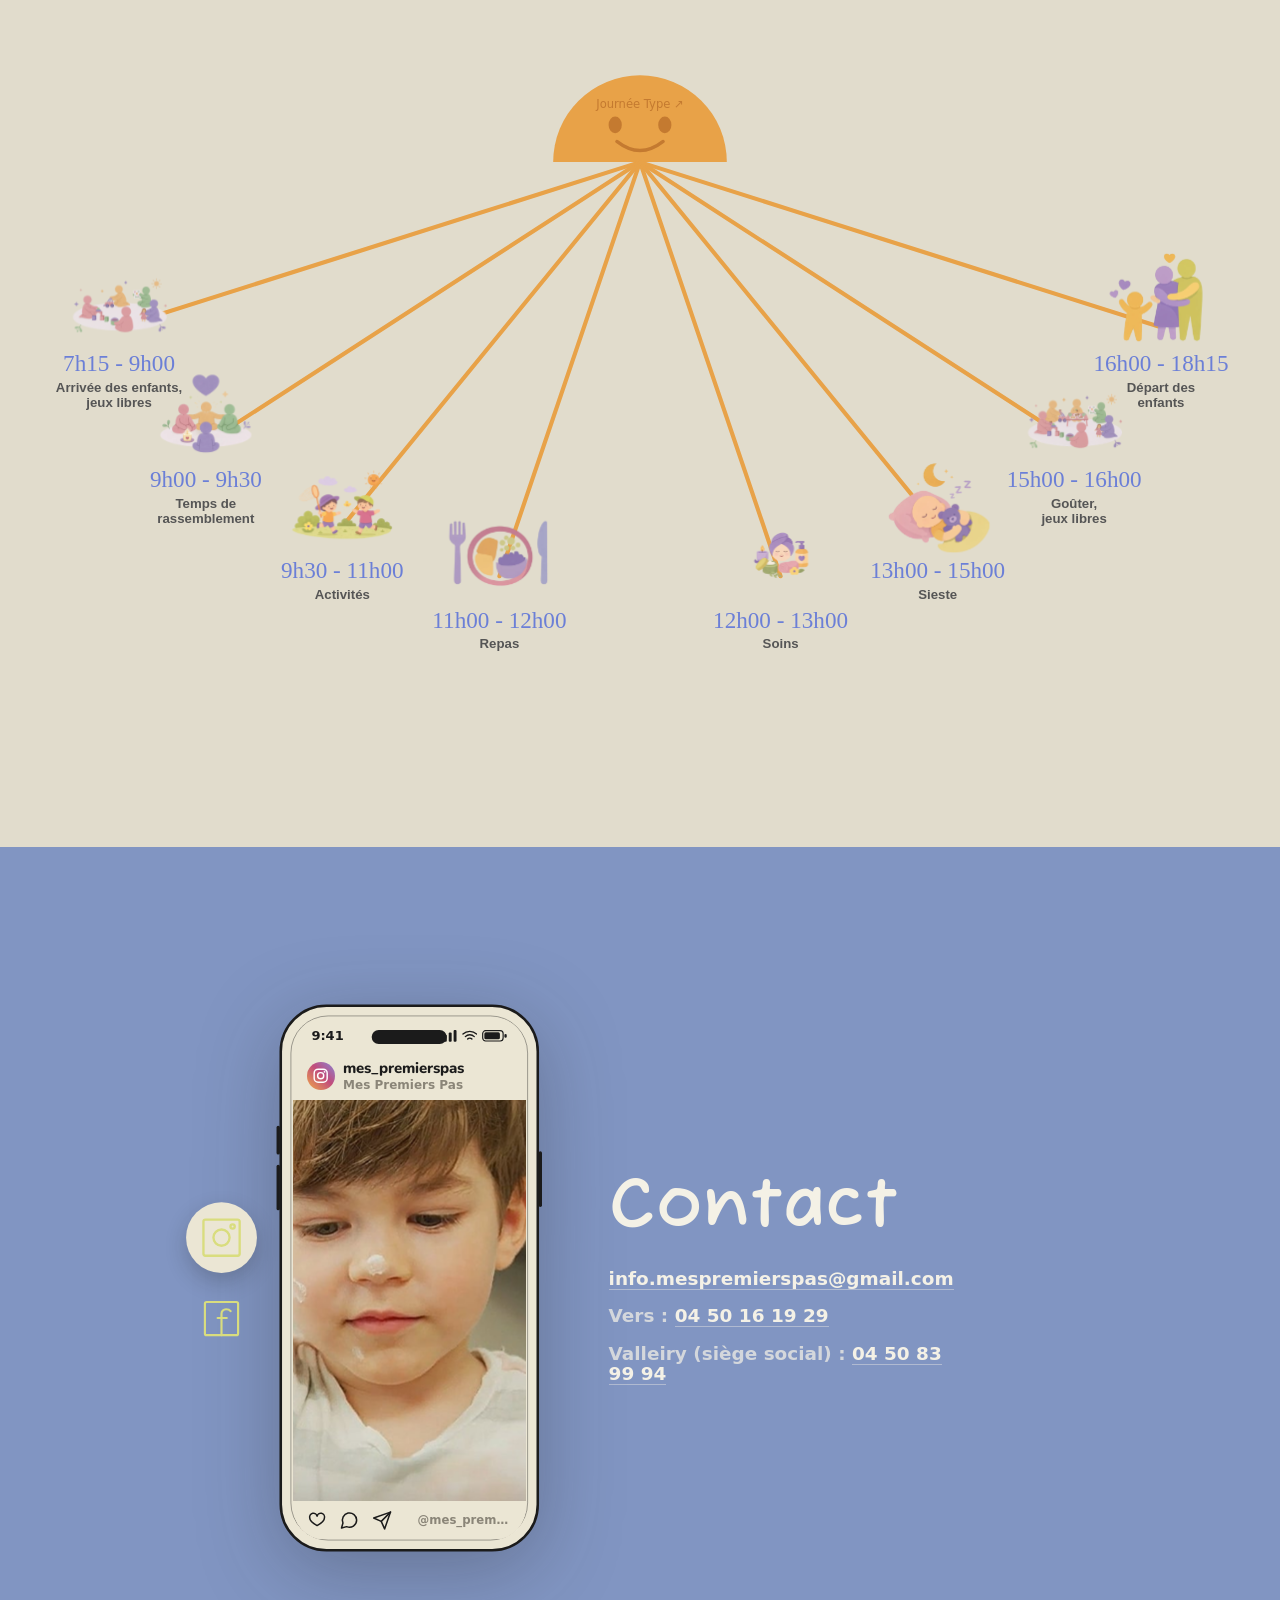
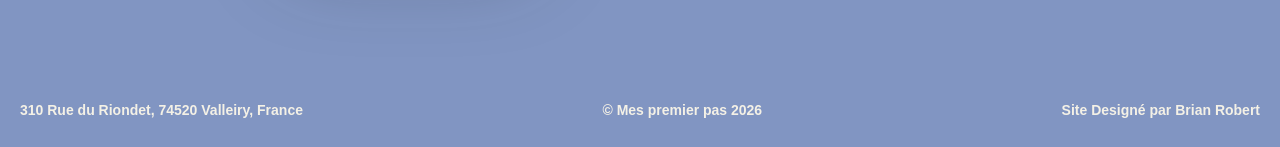
==== commit 36a62b83: "feat(creches): crée les pages Montagne et Savane, corrige heros inversés et navigation - mpp/theme-c" ====
--- a/index.html
+++ b/index.html
@@ -959,7 +959,7 @@
         <h3 class="card-title">La p'tite forêt</h3>
         <p class="card-text">Nichée dans un environnement calme à Vers, cette crèche au thème forestier offre une ambiance douce et chaleureuse. Grâce à sa salle de vie lumineuse ouverte sur les sommets et sa proximité avec le parc et la bibliothèque, les enfants grandissent au rythme de la nature.</p>
         <div class="card-btn-wrap">
-          <a href="nos-creche-vers-ocean.html" class="card-btn">En savoir plus</a>
+          <a href="nos-creche-vers-foret.html" class="card-btn">En savoir plus</a>
         </div>
       </div>
     </div>
@@ -971,7 +971,7 @@
         <h3 class="card-title">Les p'tits montagnards</h3>
         <p class="card-text">Idéalement située et facile d'accès, notre structure de Valleiry s'inspire de l'univers montagnard. Entre sorties culturelles et sensibilisation à la nature grâce à son jardin intégré et son poulailler, elle offre un cadre de vie dynamique et authentique pour vos enfants.</p>
         <div class="card-btn-wrap">
-          <a href="#" class="card-btn" aria-disabled="true">En savoir plus</a>
+          <a href="nos-creche-vers-montagne.html" class="card-btn">En savoir plus</a>
         </div>
       </div>
     </div>
@@ -983,7 +983,7 @@
         <h3 class="card-title">La p'tite savane</h3>
         <p class="card-text">Située au cœur d'un quartier dynamique à l'entrée de Saint-Julien, cette crèche lumineuse transporte les petits dans l'univers de la savane. Ses vastes espaces en bois, dédiés à la motricité et au jeu, garantissent un accueil sécurisant et épanouissant face à un écrin de verdure.</p>
         <div class="card-btn-wrap">
-          <a href="#" class="card-btn" aria-disabled="true">En savoir plus</a>
+          <a href="nos-creche-vers-savane.html" class="card-btn">En savoir plus</a>
         </div>
       </div>
     </div>
@@ -2600,8 +2600,8 @@
   var creches = [
     { text: 'Vers 1 Océan',        href: 'nos-creche-vers-ocean.html' },
     { text: 'Vers Forêt',          href: 'nos-creche-vers-foret.html' },
-    { text: 'Valleiry Montagne',   href: '#', inert: true },
-    { text: 'Saint-Julien Savane', href: '#', inert: true }
+    { text: 'Valleiry Montagne',   href: 'nos-creche-vers-montagne.html' },
+    { text: 'Saint-Julien Savane', href: 'nos-creche-vers-savane.html' }
   ];
 
   // ================================
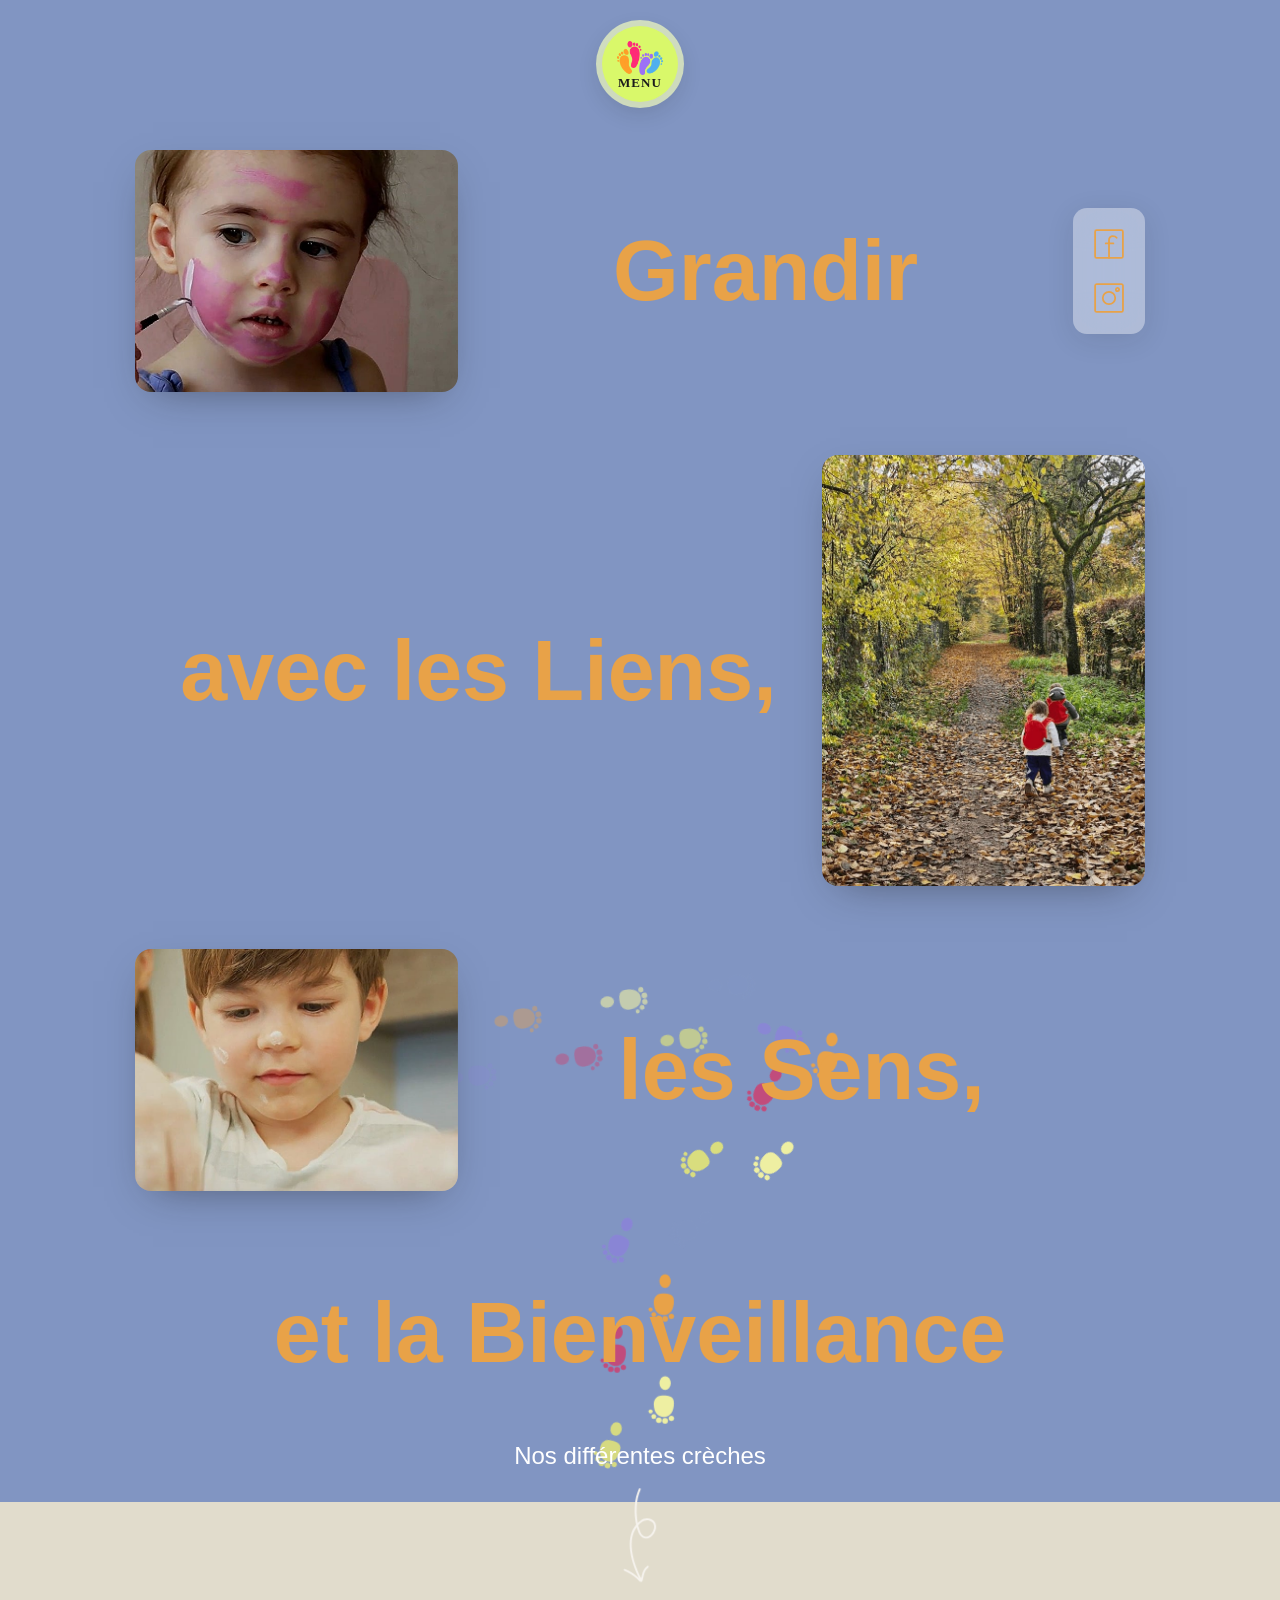
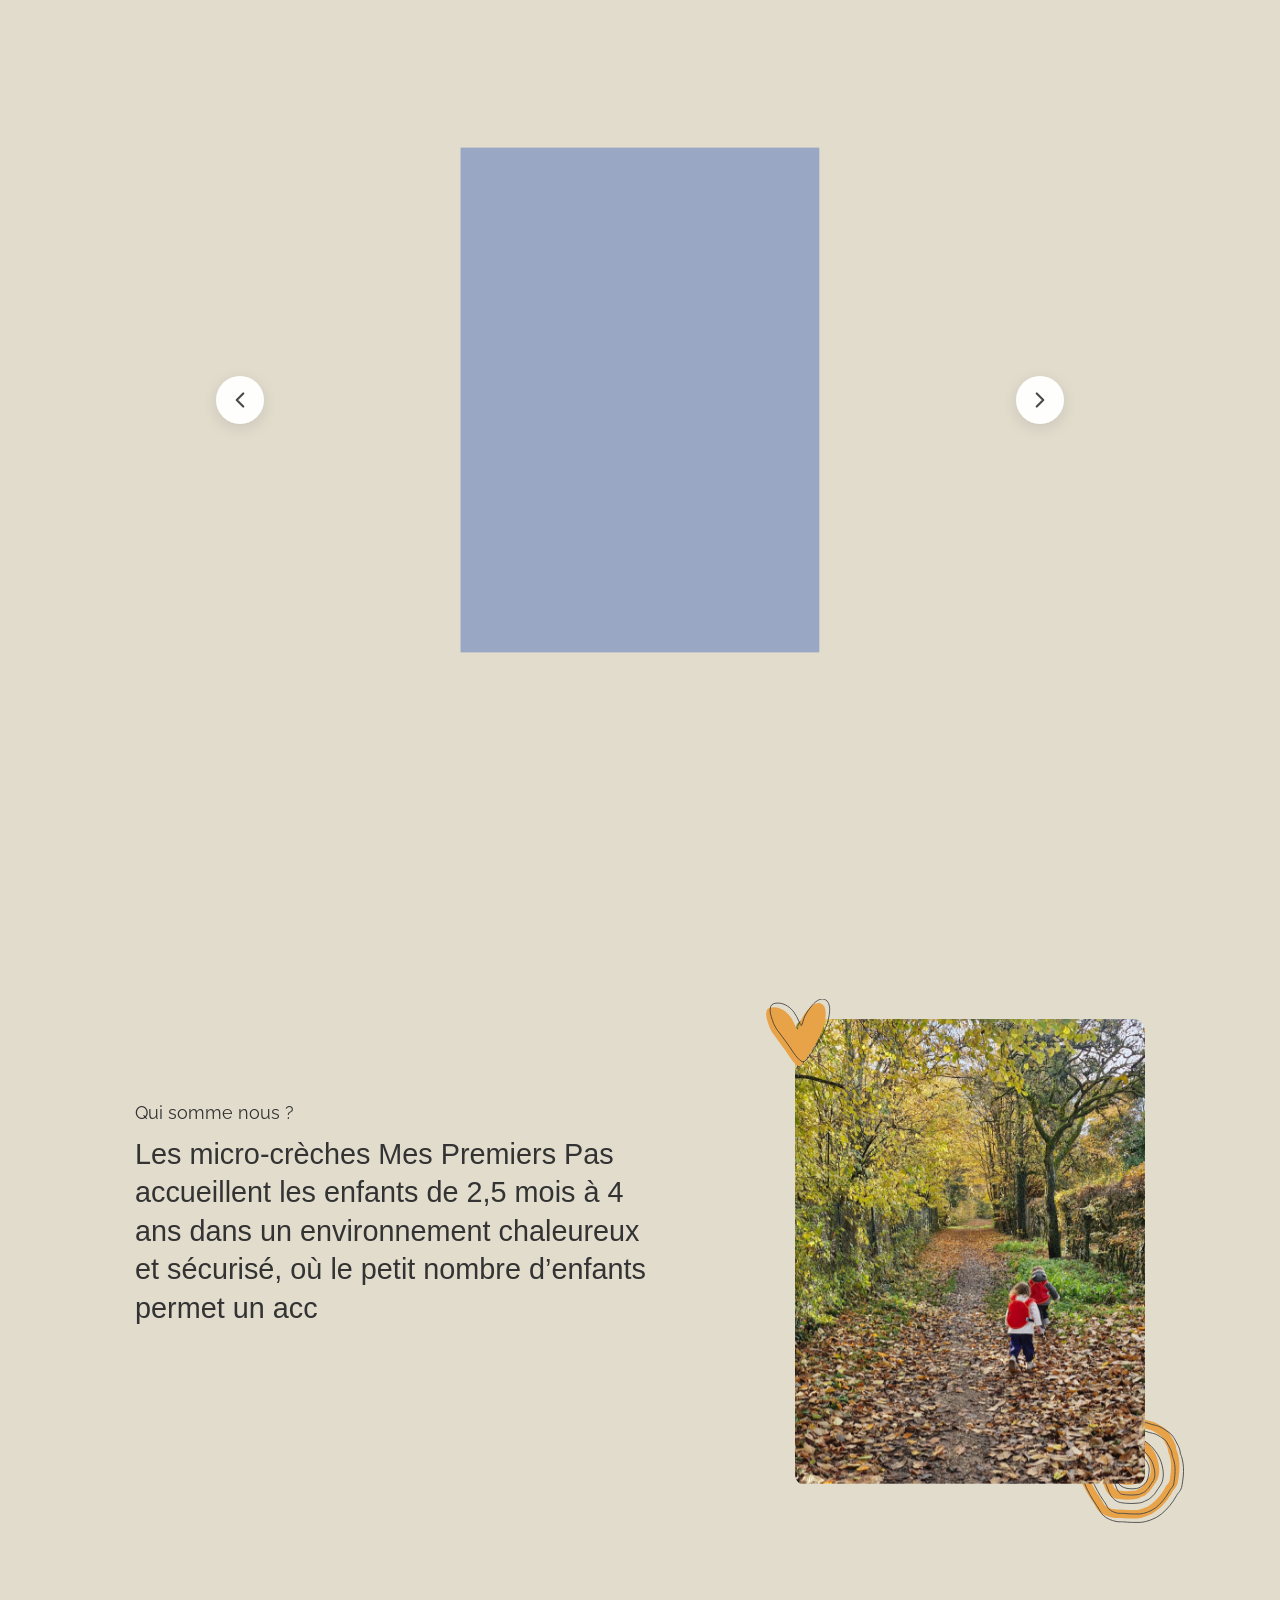
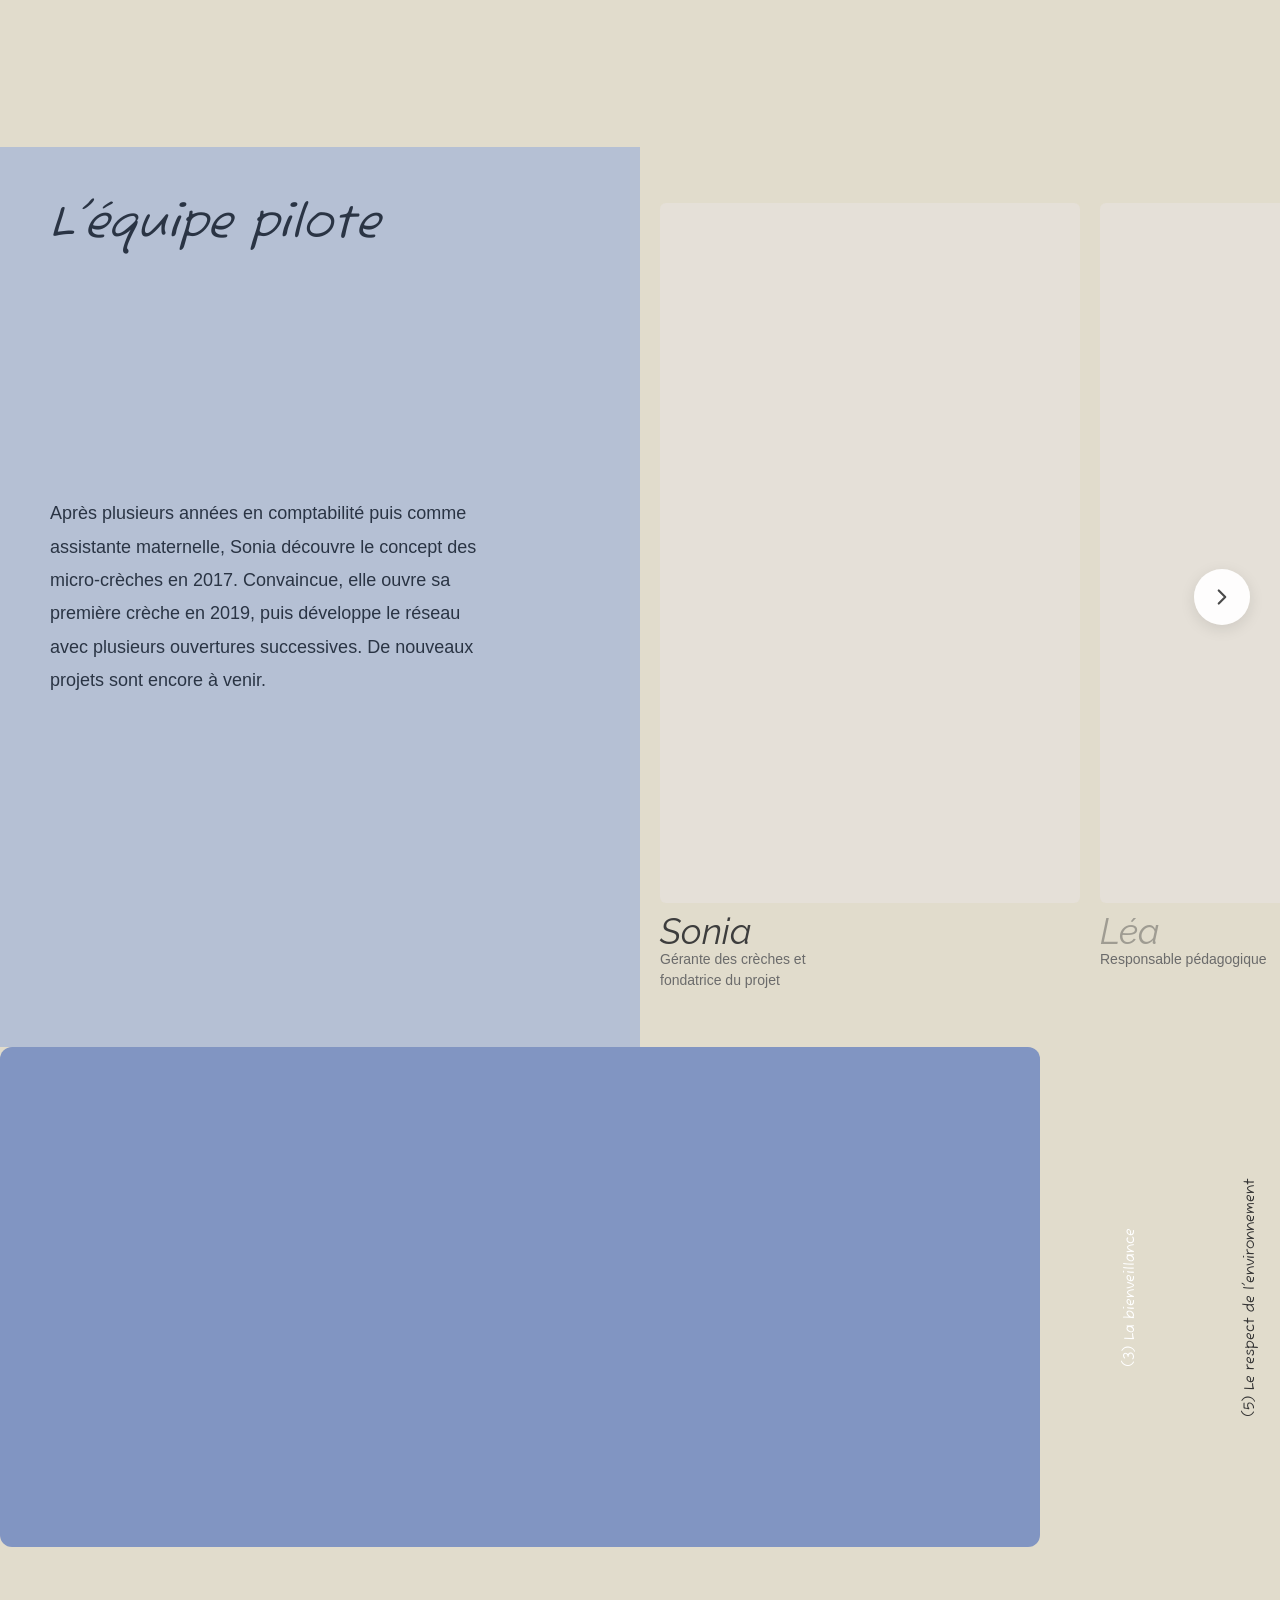
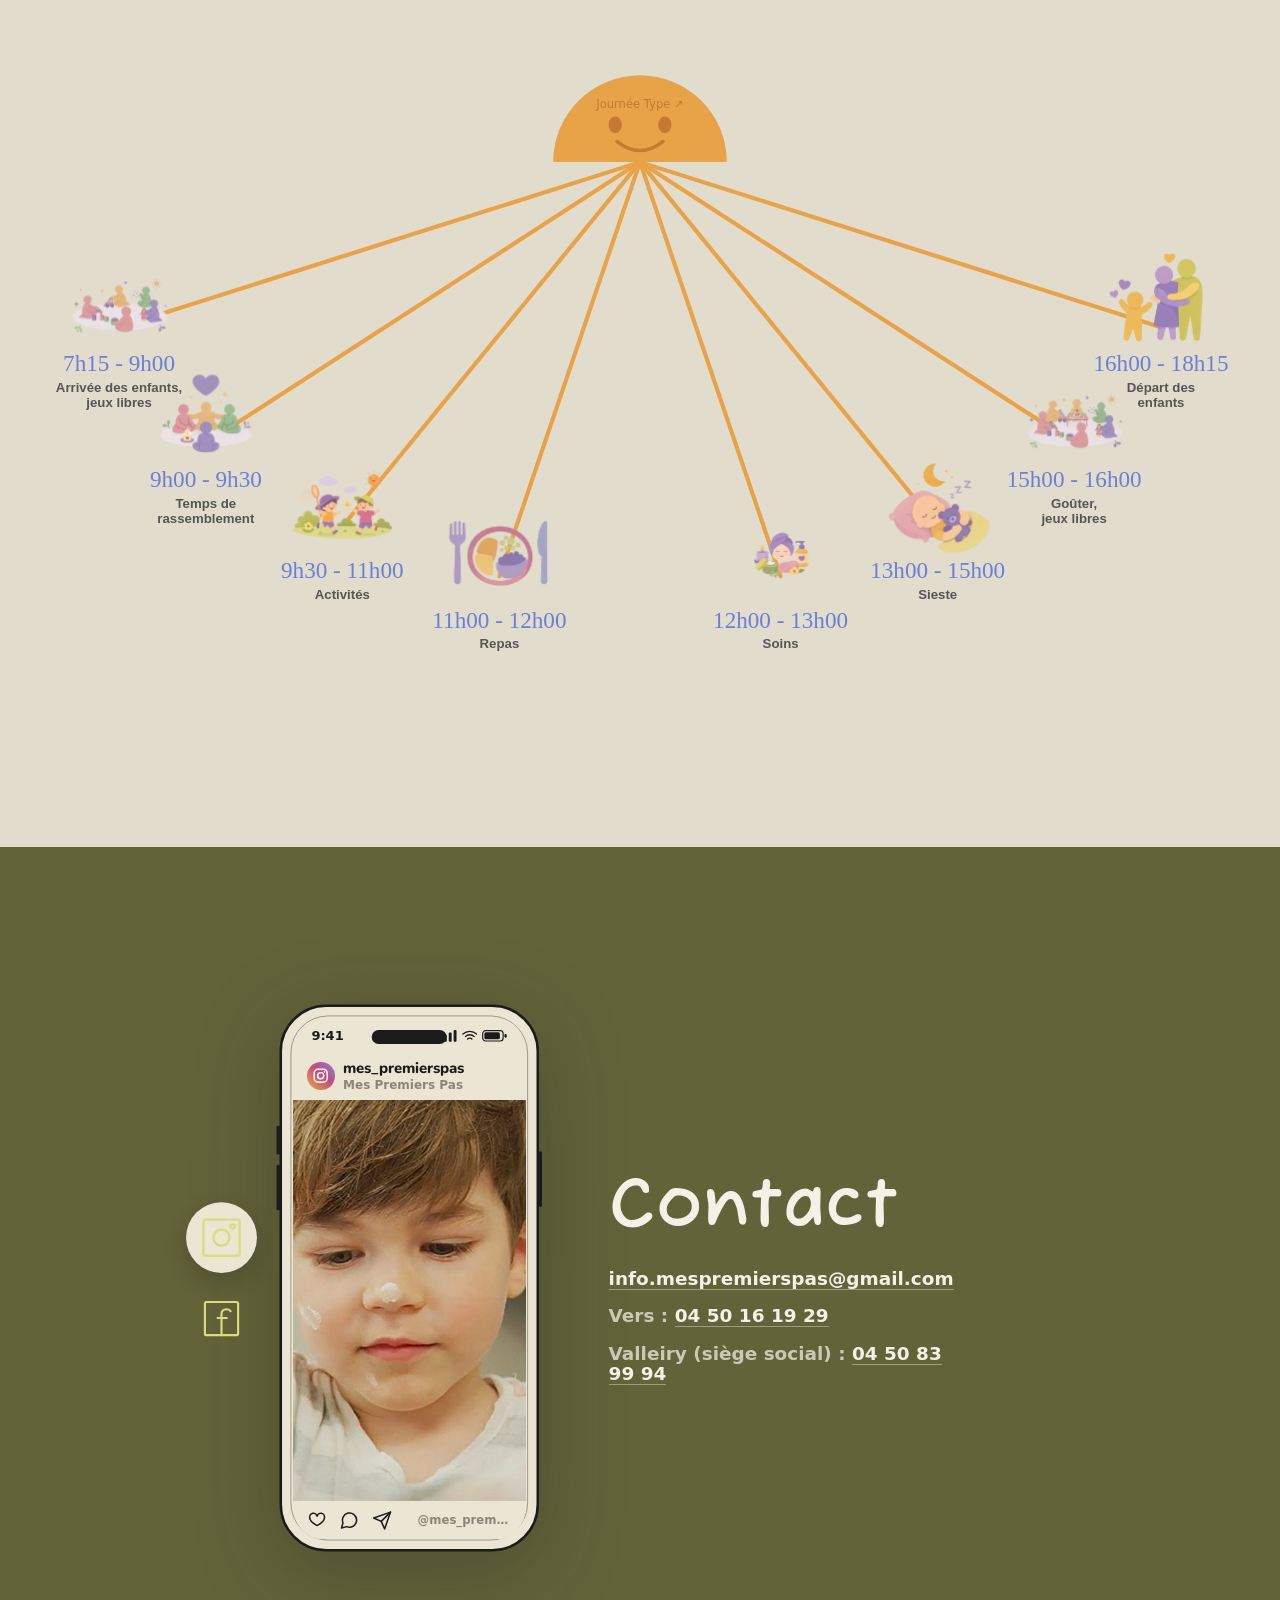
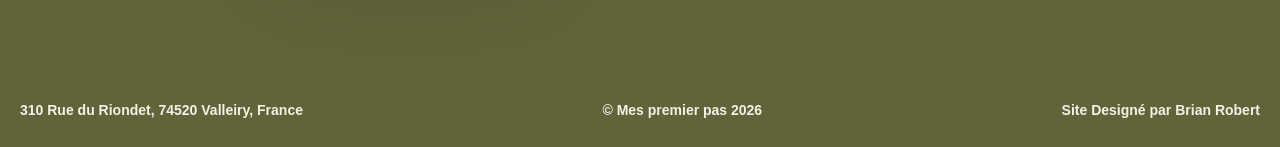
==== commit 91331d5a: "feat(footer): étend le fond de footer coloré aux 4 pages sans data-creche Ajoute --mpp-footer-bg par" ====
--- a/index.html
+++ b/index.html
@@ -654,7 +654,7 @@
   <link rel="stylesheet" href="mpp/carousel.css">
   <link rel="stylesheet" href="mpp/planning.css">
   <link rel="stylesheet" href="mpp/footer.css">
-  <style>:root{--mpp-back-to-top:var(--mpp-lime);}</style>
+  <style>:root{--mpp-back-to-top:var(--mpp-lime);--mpp-footer-bg:#626339;}</style>
 </head><body class="body"><div class="page-wrapper"><div data-animation="default" data-collapse="medium" data-duration="400" data-easing="ease" data-easing2="ease" role="banner" class="navbar-2 w-nav"><div class="container w-container"><div class="navbar-gauche"><img src="assets/cdn.prod.website-files.com/6976e155d54ea0f654b007b1/697999635820c3472029c0ec_logo.png" loading="lazy" sizes="100vw" srcset="assets/cdn.prod.website-files.com/6976e155d54ea0f654b007b1/697999635820c3472029c0ec_logo-p-500.png 500w, assets/cdn.prod.website-files.com/6976e155d54ea0f654b007b1/697999635820c3472029c0ec_logo-p-800.png 800w, assets/cdn.prod.website-files.com/6976e155d54ea0f654b007b1/697999635820c3472029c0ec_logo-p-1080.png 1080w, assets/cdn.prod.website-files.com/6976e155d54ea0f654b007b1/697999635820c3472029c0ec_logo.png 1536w" alt="" class="image-4"/><a href="index.html" data-text="Nos valeurs" class="link">Acceuil</a><a href="/" data-text="Nos valeurs" aria-current="page" class="link w--current">Nos crèches</a><a href="about.html" data-text="Nos valeurs" class="link">Nos valeurs</a><a href="journee-type.html" data-text="Journée type" class="link">Journée type</a><a href="#" data-text="Recrutement" class="link" aria-disabled="true">Recrutement</a></div><div class="navbar-droite"><div class="text-block"><a href="tel:+33450839994" class="link-2">+33 4 50 83 99 94</a></div><a href="https://www.labulledespetitspas.com/_files/ugd/2ab568_b72a1b0fc9e649818590a7ef41905c2d.pdf" class="button type1 pre-inscription w-button">Pré-inscription</a></div></div></div><section class="hero-section main"><div class="mpp-hero"><img class="mpp-hero-img mpp-hero-img--maquillage" src="mpp/img/hero-maquillage.jpg" alt="Un enfant se maquille le visage" width="351" height="236"/><h1 class="mpp-hero-titre"><span class="mpp-hero-l mpp-hero-l--grandir">Grandir</span><span class="mpp-hero-l mpp-hero-l--liens">avec les Liens,</span><span class="mpp-hero-l mpp-hero-l--sens">les Sens,</span><span class="mpp-hero-l mpp-hero-l--bienveillance">et la Bienveillance</span></h1><img class="mpp-hero-img mpp-hero-img--chemin" src="mpp/img/hero-chemin.jpg" alt="Deux enfants marchent sur un chemin couvert de feuilles" width="760" height="1013"/><img class="mpp-hero-img mpp-hero-img--cuisine" src="mpp/img/hero-cuisine.jpg" alt="Un enfant participe a un atelier cuisine" width="366" height="270"/><div class="box-reseaux"><a href="https://www.facebook.com/mes.premierpas.52/about?locale=fr_FR" target="_blank" class="link-reseaux w-inline-block"><img src="mpp/img/reseau-facebook.svg" loading="lazy" alt=""/></a><a href="https://www.instagram.com/mes_premierspas/" target="_blank" class="link-reseaux w-inline-block"><img src="mpp/img/reseau-instagram.svg" loading="lazy" alt="" class="link-reseaux"/></a></div><div class="div-footer-hero"><h3 class="heading">Nos différentes crèches</h3><img src="assets/cdn.prod.website-files.com/6976e155d54ea0f654b007b1/697d959e9465462bce238825_Arrow_11.svg" loading="lazy" alt="" class="image-5"/></div></div></section><section class="cc-section"><div class="cc-wrap"><div class="code-embed-4 w-embed w-script"><!-- CAROUSEL 3D - V6 RESPONSIVE AMÉLIORÉE -->
 
 <link href="https://fonts.googleapis.com/css2?family=Fuzzy+Bubbles:wght@400;700&family=Nunito:wght@400;500;600&family=Raleway:ital,wght@0,400;0,600;0,700;1,400&display=swap" rel="stylesheet">
--- a/mpp/footer.css
+++ b/mpp/footer.css
@@ -6,9 +6,20 @@
    Palette DA : encre #1b1b1b, crème écran #ebe6d4, lime #d9dd7e, orange #e8a248.
    ═══════════════════════════════════════════════════════════════════════════ */
 
-/* Fond bleu du footer (comme avant la refonte : var(--_couleurs---c-bleu)).
-   Fixé explicitement car la variable Webflow ne se résout pas partout. */
-.footer-section { background-color: #8195c2 !important; }
+/* Fond du footer : couleur d'identité de page via --mpp-footer-bg (posée dans
+   le <style> inline de chaque page, à côté de --mpp-back-to-top). Repli
+   #8195c2 (bleu Webflow d'origine) pour toute page qui ne définit pas la
+   variable. */
+.footer-section { background-color: var(--mpp-footer-bg, #8195c2) !important; }
+
+/* Pages crèche : fond du footer = accent foncé du thème (cf. mpp/theme-creche.css).
+   Texte du footer en crème #f4f1e6 : illisible sur l'accent de base (1,27–2,65:1),
+   conforme sur l'accent foncé (5,48–5,52:1 sur ocean/forêt/savane — voir rapport
+   pour l'écart mesuré sur montagne, dont l'accent foncé réel est --mpp-rose). */
+:root[data-creche] .footer-section,
+html[data-creche] .footer-section {
+  background-color: var(--creche-accent-fonce) !important;
+}
 
 .footer-scene {
   /* raccourcis palette pour la scène */
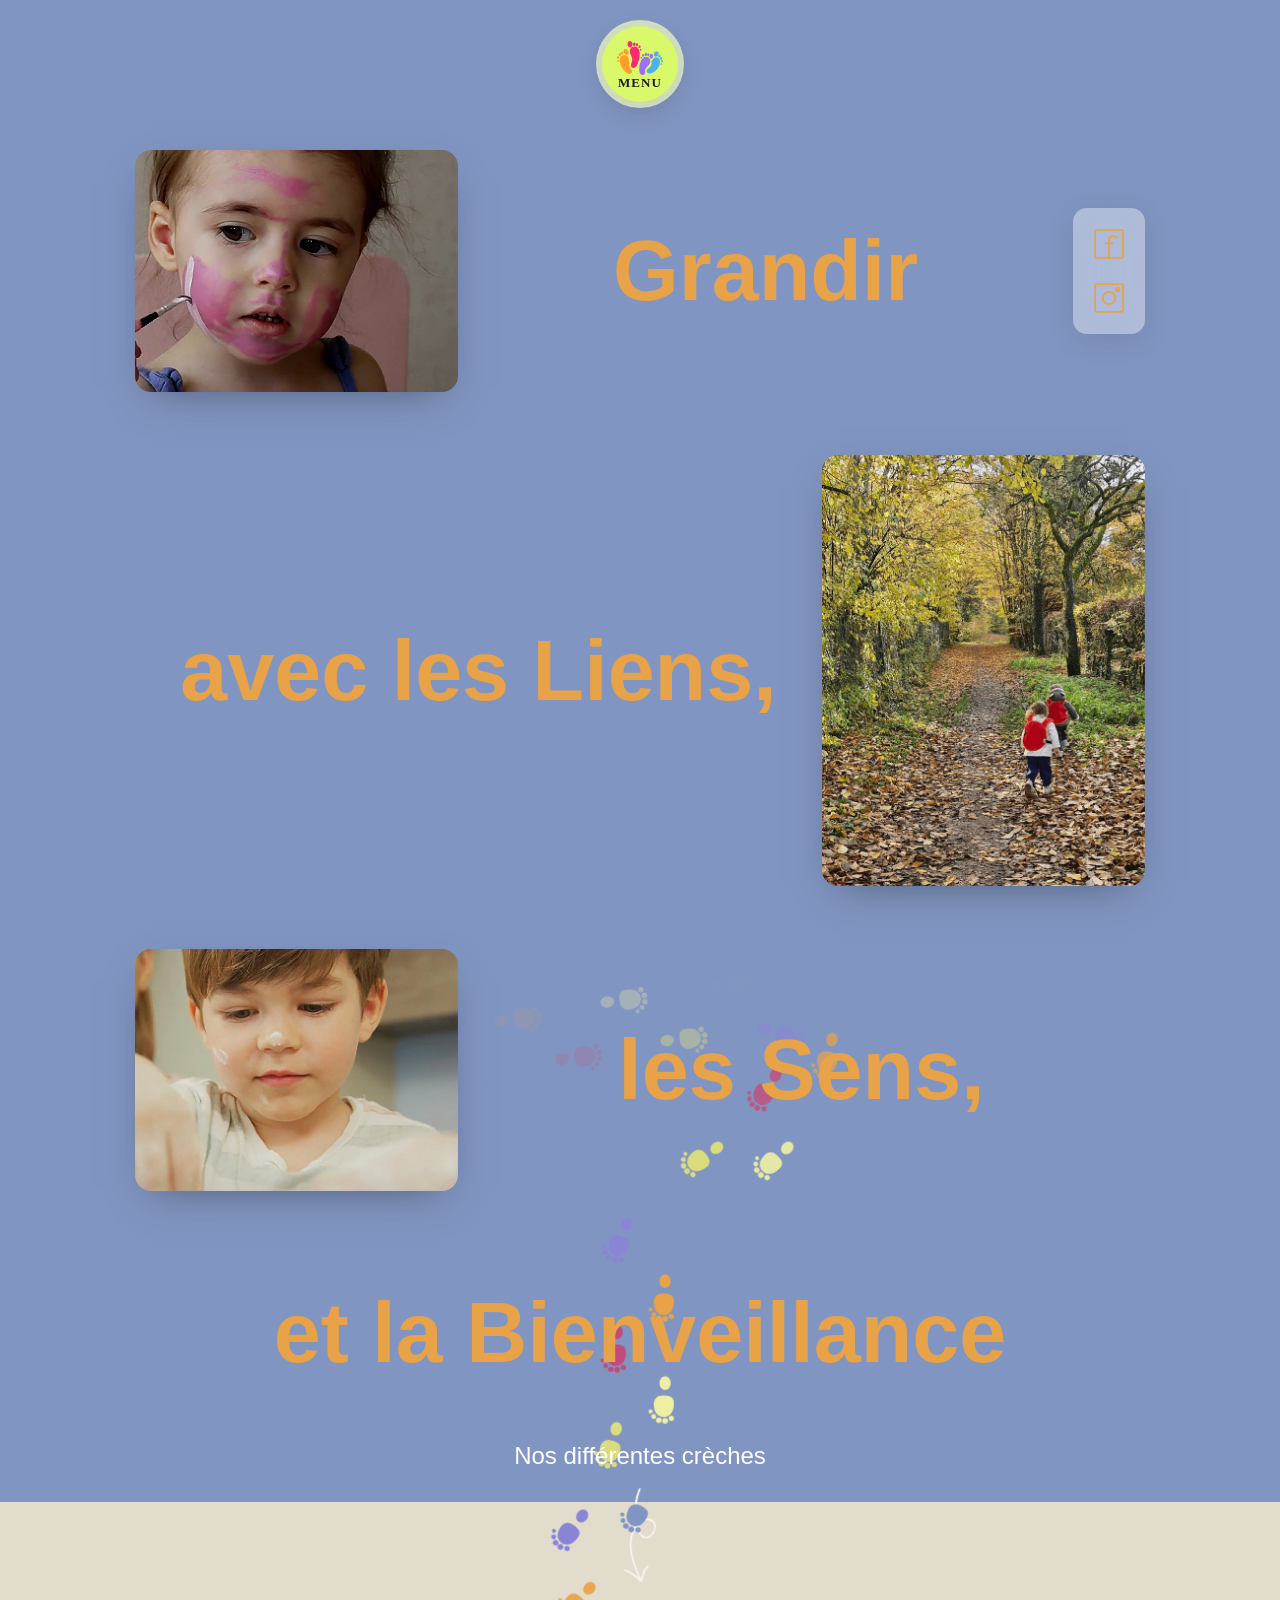
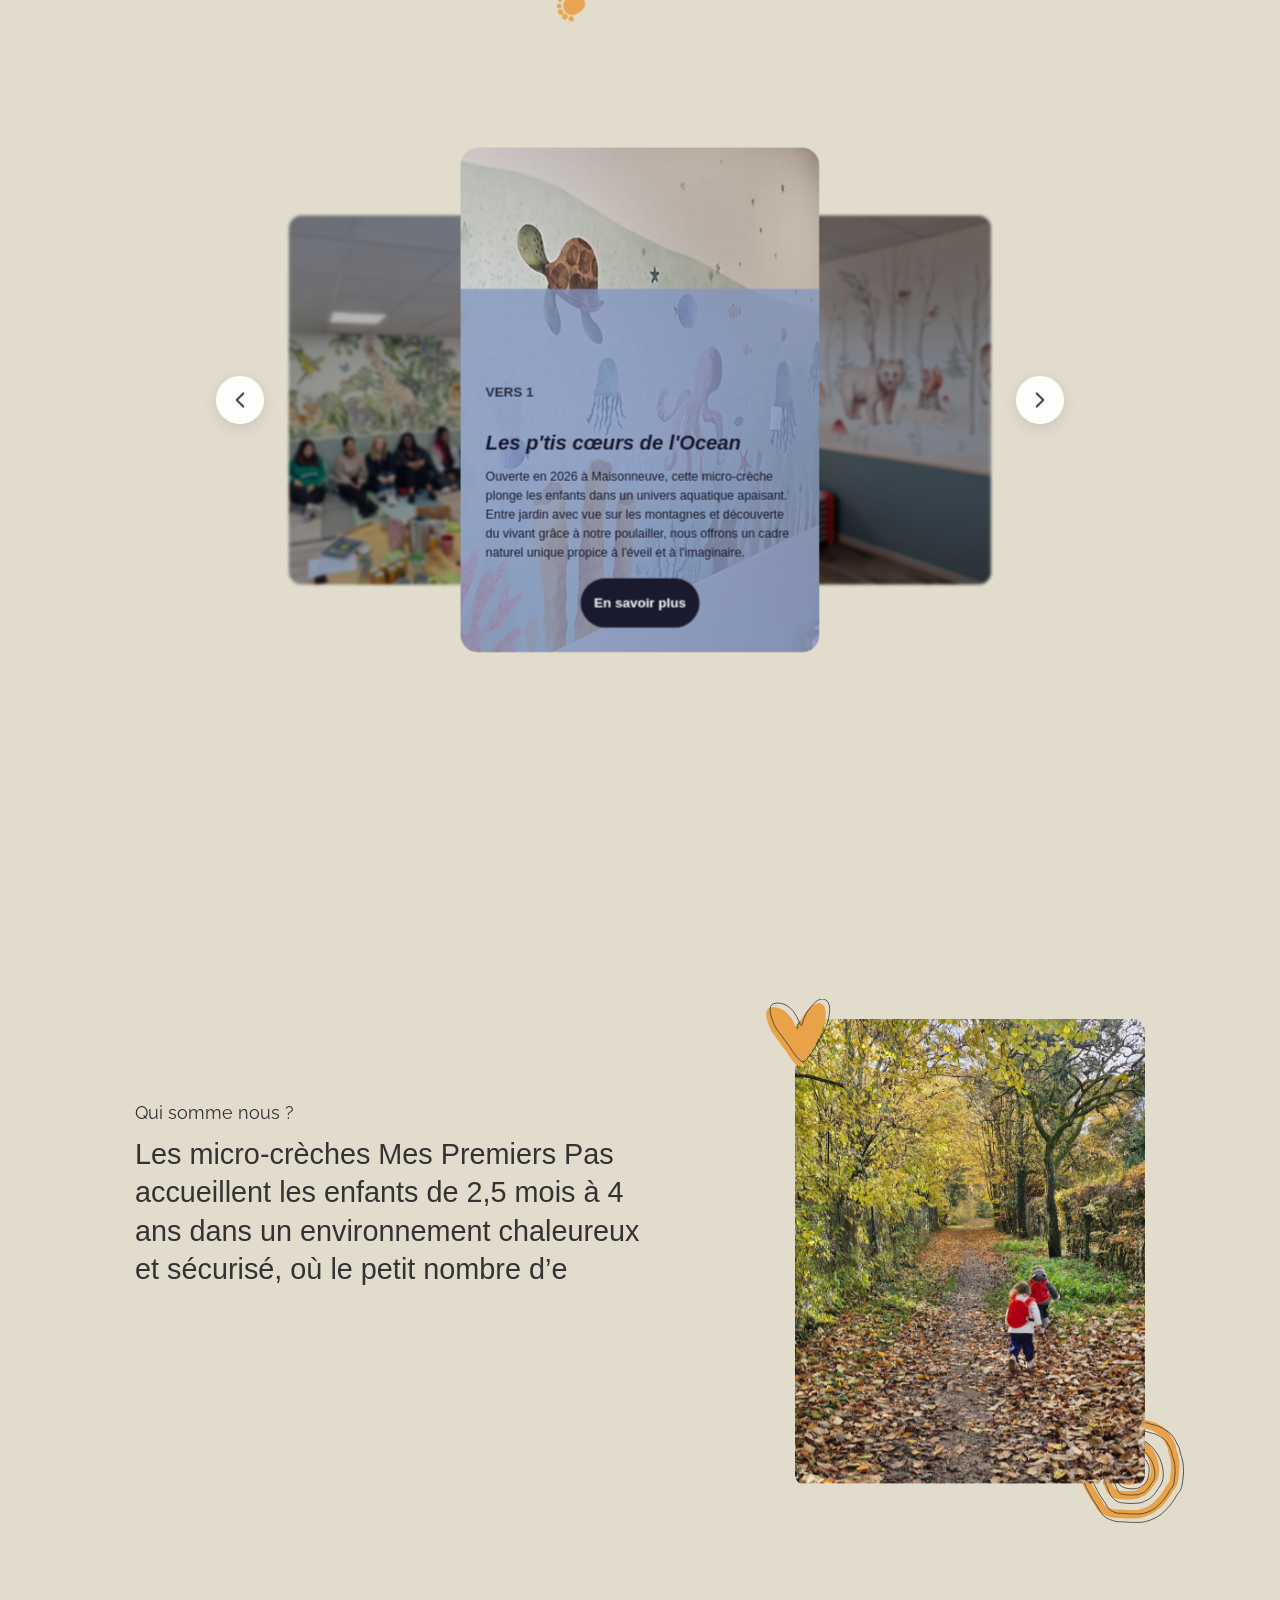
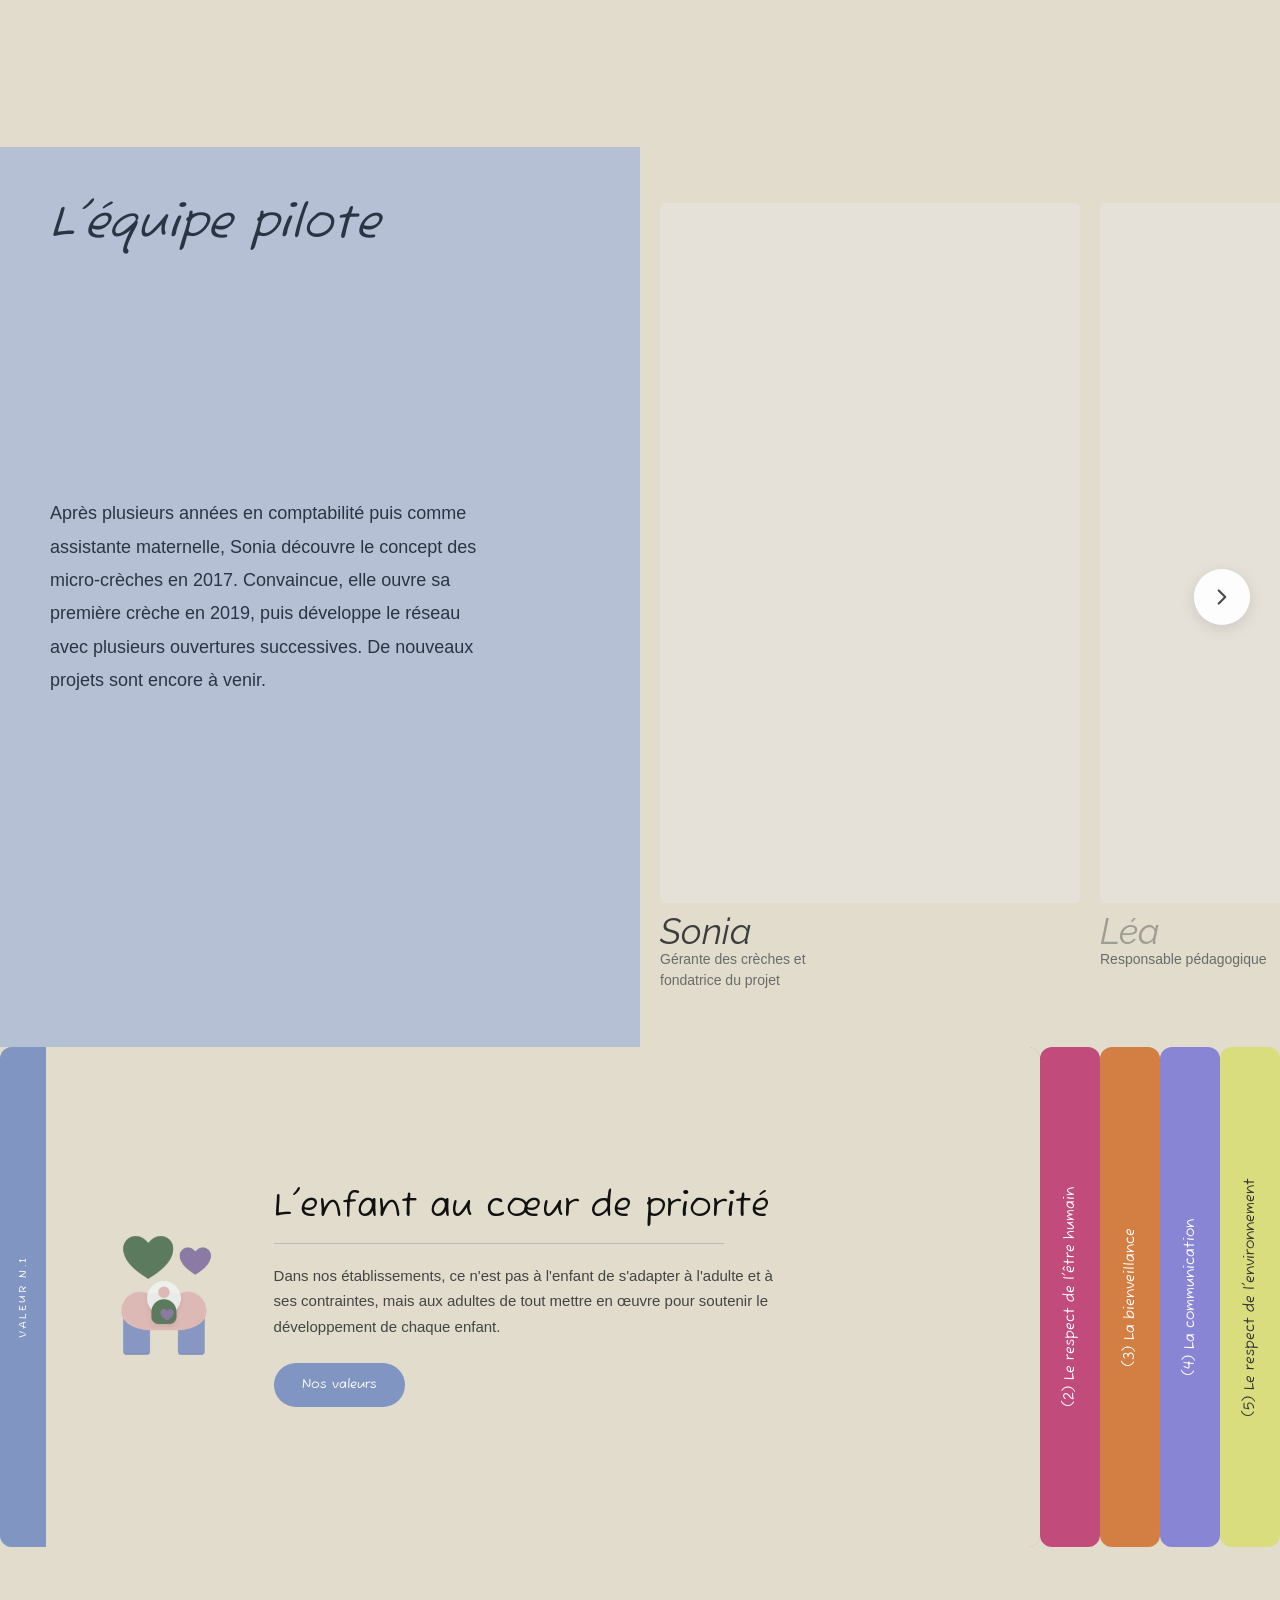
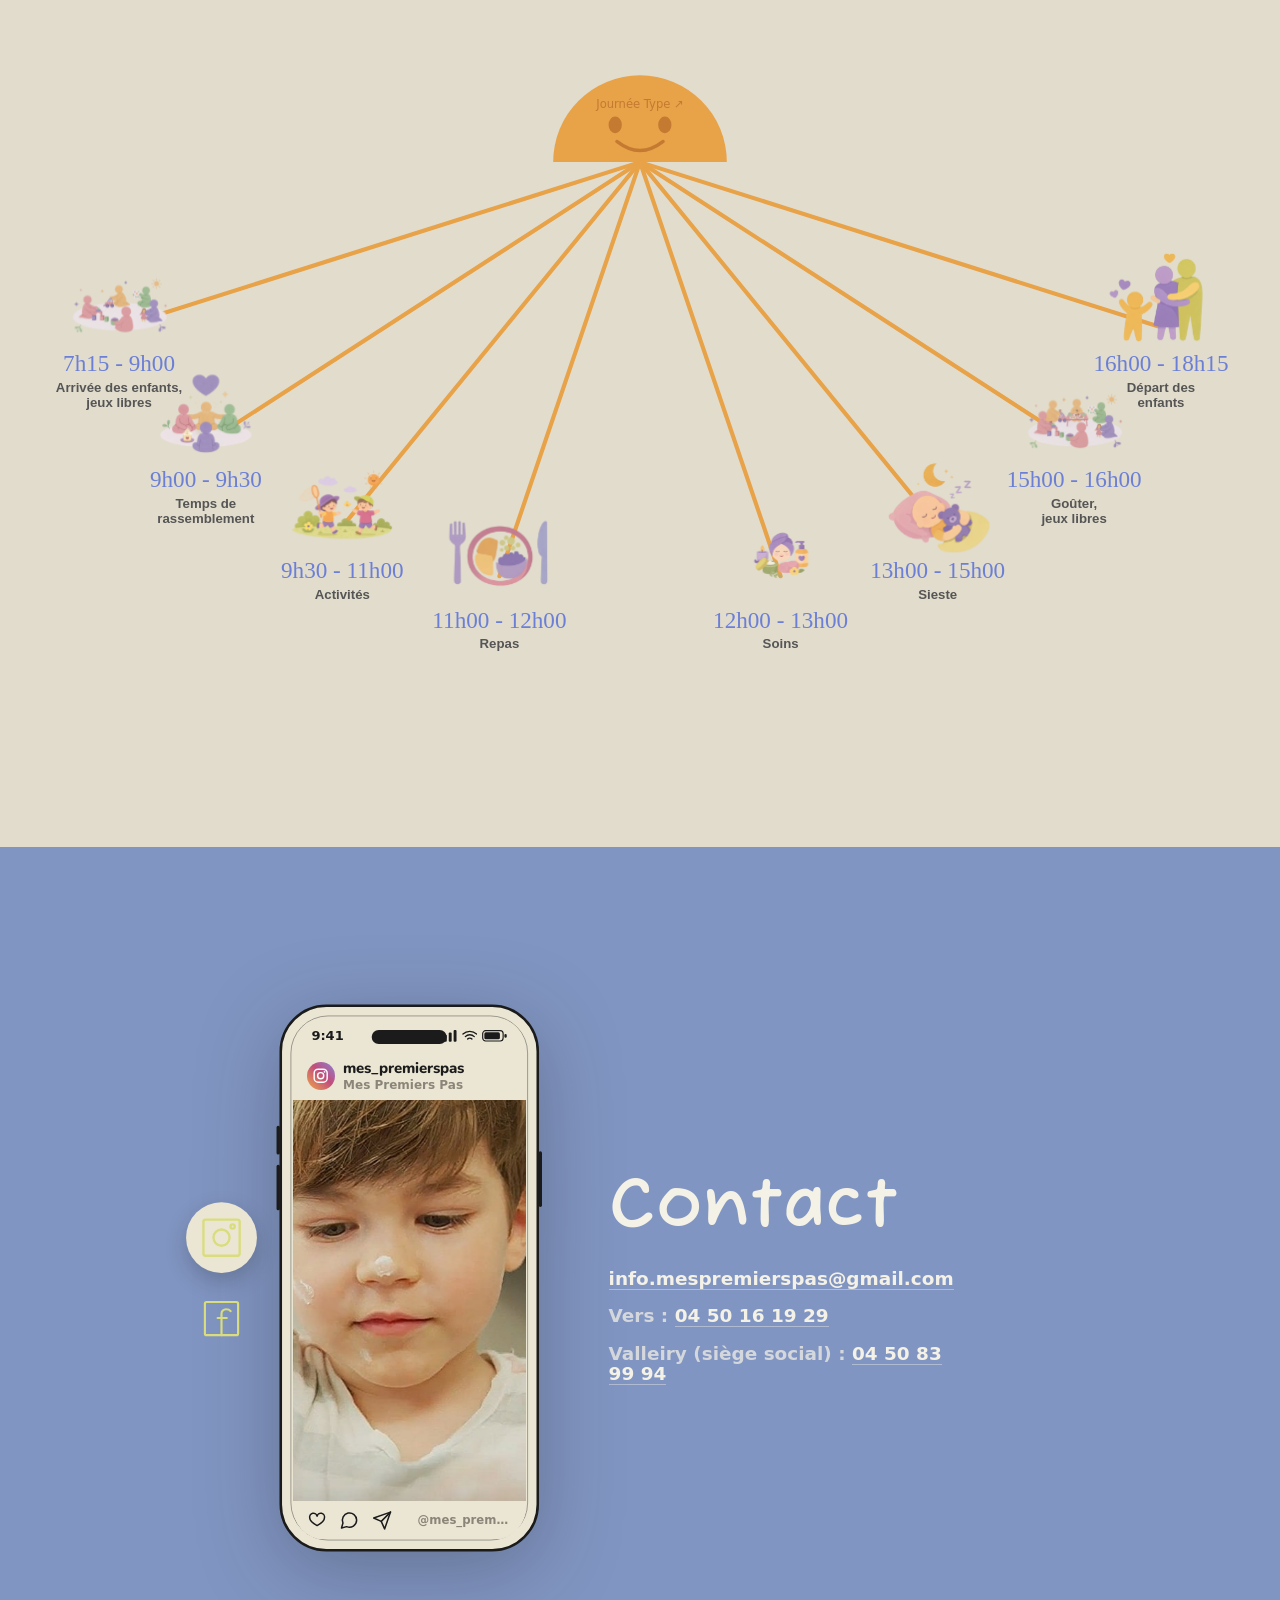
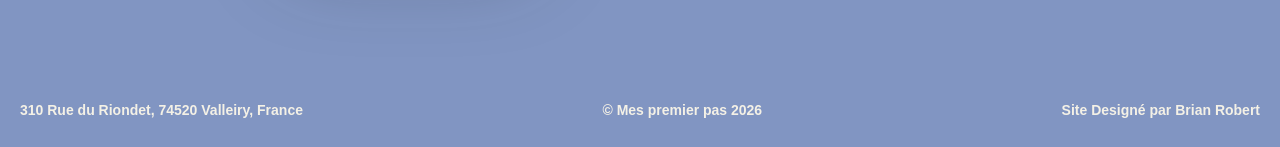
==== commit 88587c73: "Update index.html" ====
--- a/index.html
+++ b/index.html
@@ -654,7 +654,7 @@
   <link rel="stylesheet" href="mpp/carousel.css">
   <link rel="stylesheet" href="mpp/planning.css">
   <link rel="stylesheet" href="mpp/footer.css">
-  <style>:root{--mpp-back-to-top:var(--mpp-lime);--mpp-footer-bg:#626339;}</style>
+  <style>:root{--mpp-back-to-top:var(--mpp-lime);}</style>
 </head><body class="body"><div class="page-wrapper"><div data-animation="default" data-collapse="medium" data-duration="400" data-easing="ease" data-easing2="ease" role="banner" class="navbar-2 w-nav"><div class="container w-container"><div class="navbar-gauche"><img src="assets/cdn.prod.website-files.com/6976e155d54ea0f654b007b1/697999635820c3472029c0ec_logo.png" loading="lazy" sizes="100vw" srcset="assets/cdn.prod.website-files.com/6976e155d54ea0f654b007b1/697999635820c3472029c0ec_logo-p-500.png 500w, assets/cdn.prod.website-files.com/6976e155d54ea0f654b007b1/697999635820c3472029c0ec_logo-p-800.png 800w, assets/cdn.prod.website-files.com/6976e155d54ea0f654b007b1/697999635820c3472029c0ec_logo-p-1080.png 1080w, assets/cdn.prod.website-files.com/6976e155d54ea0f654b007b1/697999635820c3472029c0ec_logo.png 1536w" alt="" class="image-4"/><a href="index.html" data-text="Nos valeurs" class="link">Acceuil</a><a href="/" data-text="Nos valeurs" aria-current="page" class="link w--current">Nos crèches</a><a href="about.html" data-text="Nos valeurs" class="link">Nos valeurs</a><a href="journee-type.html" data-text="Journée type" class="link">Journée type</a><a href="#" data-text="Recrutement" class="link" aria-disabled="true">Recrutement</a></div><div class="navbar-droite"><div class="text-block"><a href="tel:+33450839994" class="link-2">+33 4 50 83 99 94</a></div><a href="https://www.labulledespetitspas.com/_files/ugd/2ab568_b72a1b0fc9e649818590a7ef41905c2d.pdf" class="button type1 pre-inscription w-button">Pré-inscription</a></div></div></div><section class="hero-section main"><div class="mpp-hero"><img class="mpp-hero-img mpp-hero-img--maquillage" src="mpp/img/hero-maquillage.jpg" alt="Un enfant se maquille le visage" width="351" height="236"/><h1 class="mpp-hero-titre"><span class="mpp-hero-l mpp-hero-l--grandir">Grandir</span><span class="mpp-hero-l mpp-hero-l--liens">avec les Liens,</span><span class="mpp-hero-l mpp-hero-l--sens">les Sens,</span><span class="mpp-hero-l mpp-hero-l--bienveillance">et la Bienveillance</span></h1><img class="mpp-hero-img mpp-hero-img--chemin" src="mpp/img/hero-chemin.jpg" alt="Deux enfants marchent sur un chemin couvert de feuilles" width="760" height="1013"/><img class="mpp-hero-img mpp-hero-img--cuisine" src="mpp/img/hero-cuisine.jpg" alt="Un enfant participe a un atelier cuisine" width="366" height="270"/><div class="box-reseaux"><a href="https://www.facebook.com/mes.premierpas.52/about?locale=fr_FR" target="_blank" class="link-reseaux w-inline-block"><img src="mpp/img/reseau-facebook.svg" loading="lazy" alt=""/></a><a href="https://www.instagram.com/mes_premierspas/" target="_blank" class="link-reseaux w-inline-block"><img src="mpp/img/reseau-instagram.svg" loading="lazy" alt="" class="link-reseaux"/></a></div><div class="div-footer-hero"><h3 class="heading">Nos différentes crèches</h3><img src="assets/cdn.prod.website-files.com/6976e155d54ea0f654b007b1/697d959e9465462bce238825_Arrow_11.svg" loading="lazy" alt="" class="image-5"/></div></div></section><section class="cc-section"><div class="cc-wrap"><div class="code-embed-4 w-embed w-script"><!-- CAROUSEL 3D - V6 RESPONSIVE AMÉLIORÉE -->
 
 <link href="https://fonts.googleapis.com/css2?family=Fuzzy+Bubbles:wght@400;700&family=Nunito:wght@400;500;600&family=Raleway:ital,wght@0,400;0,600;0,700;1,400&display=swap" rel="stylesheet">
@@ -3003,4 +3003,4 @@
 });
 </script>
 
-</body></html>+</body></html>
